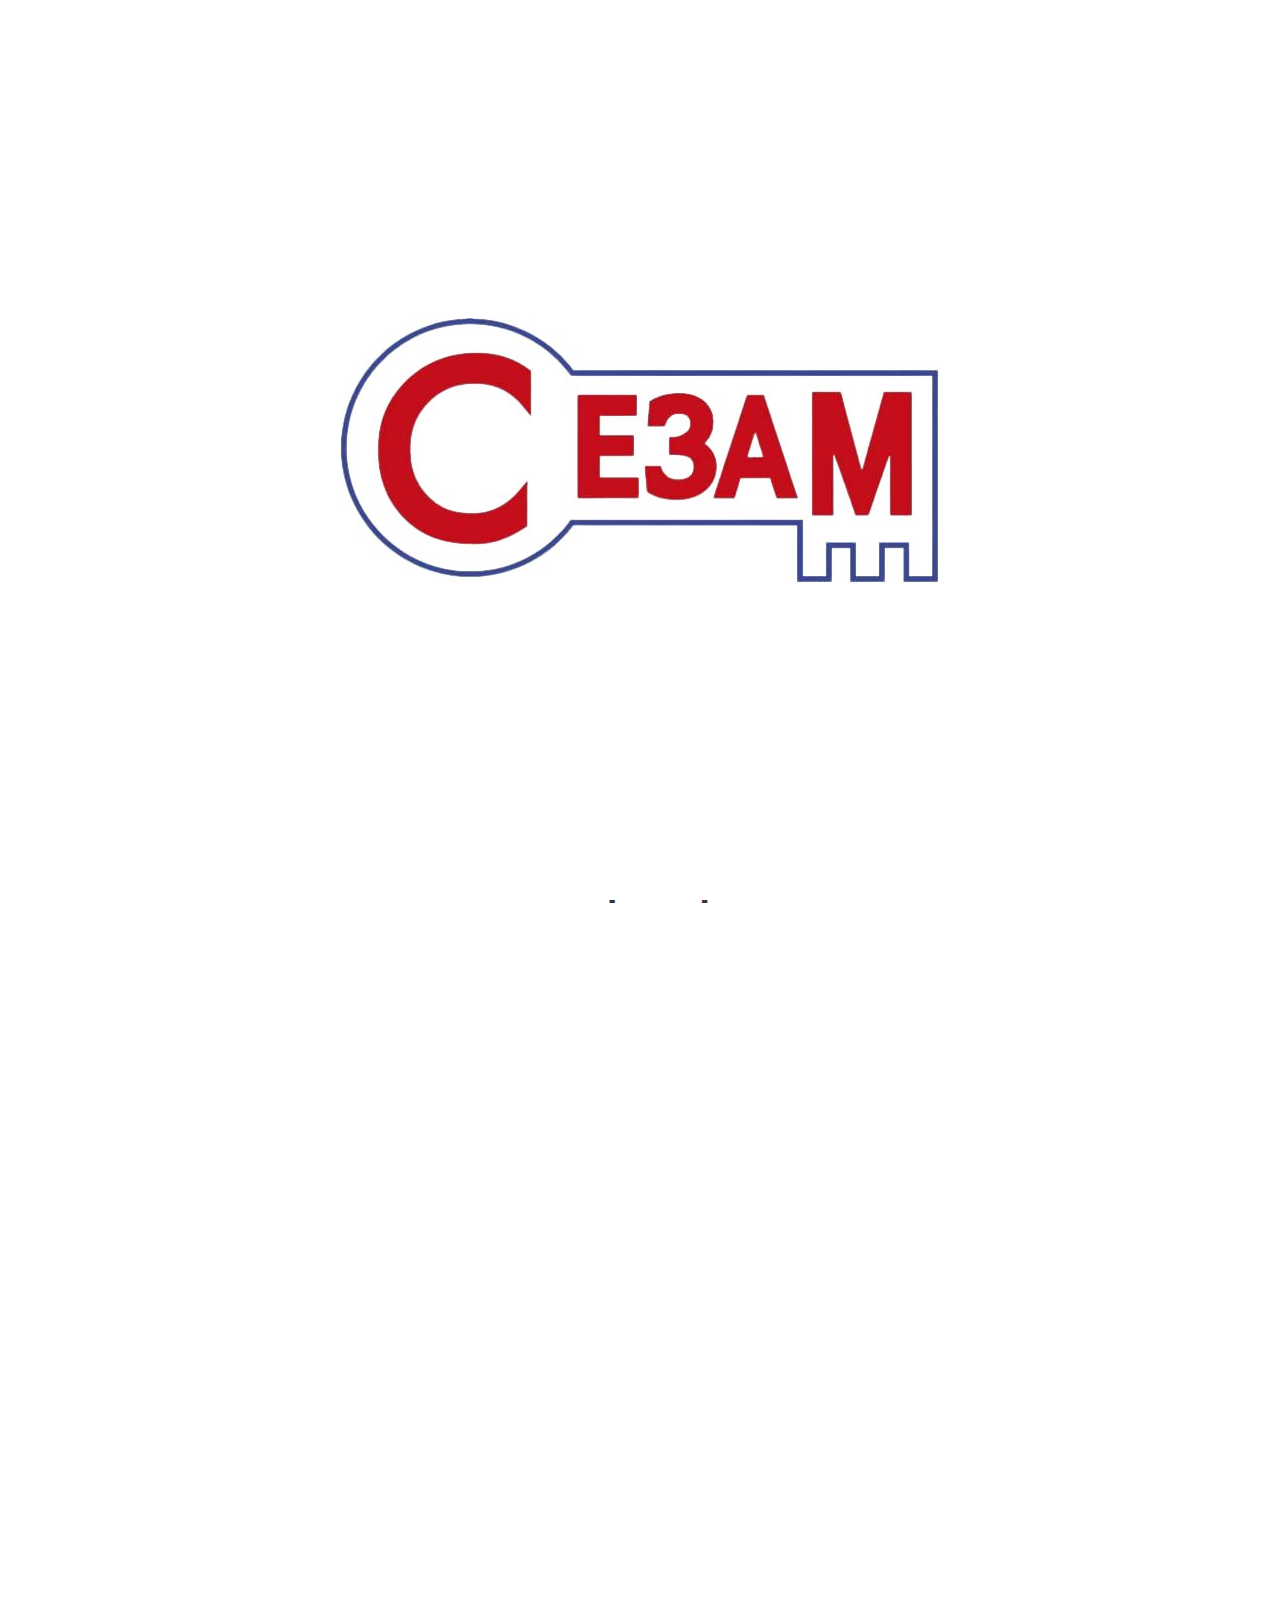
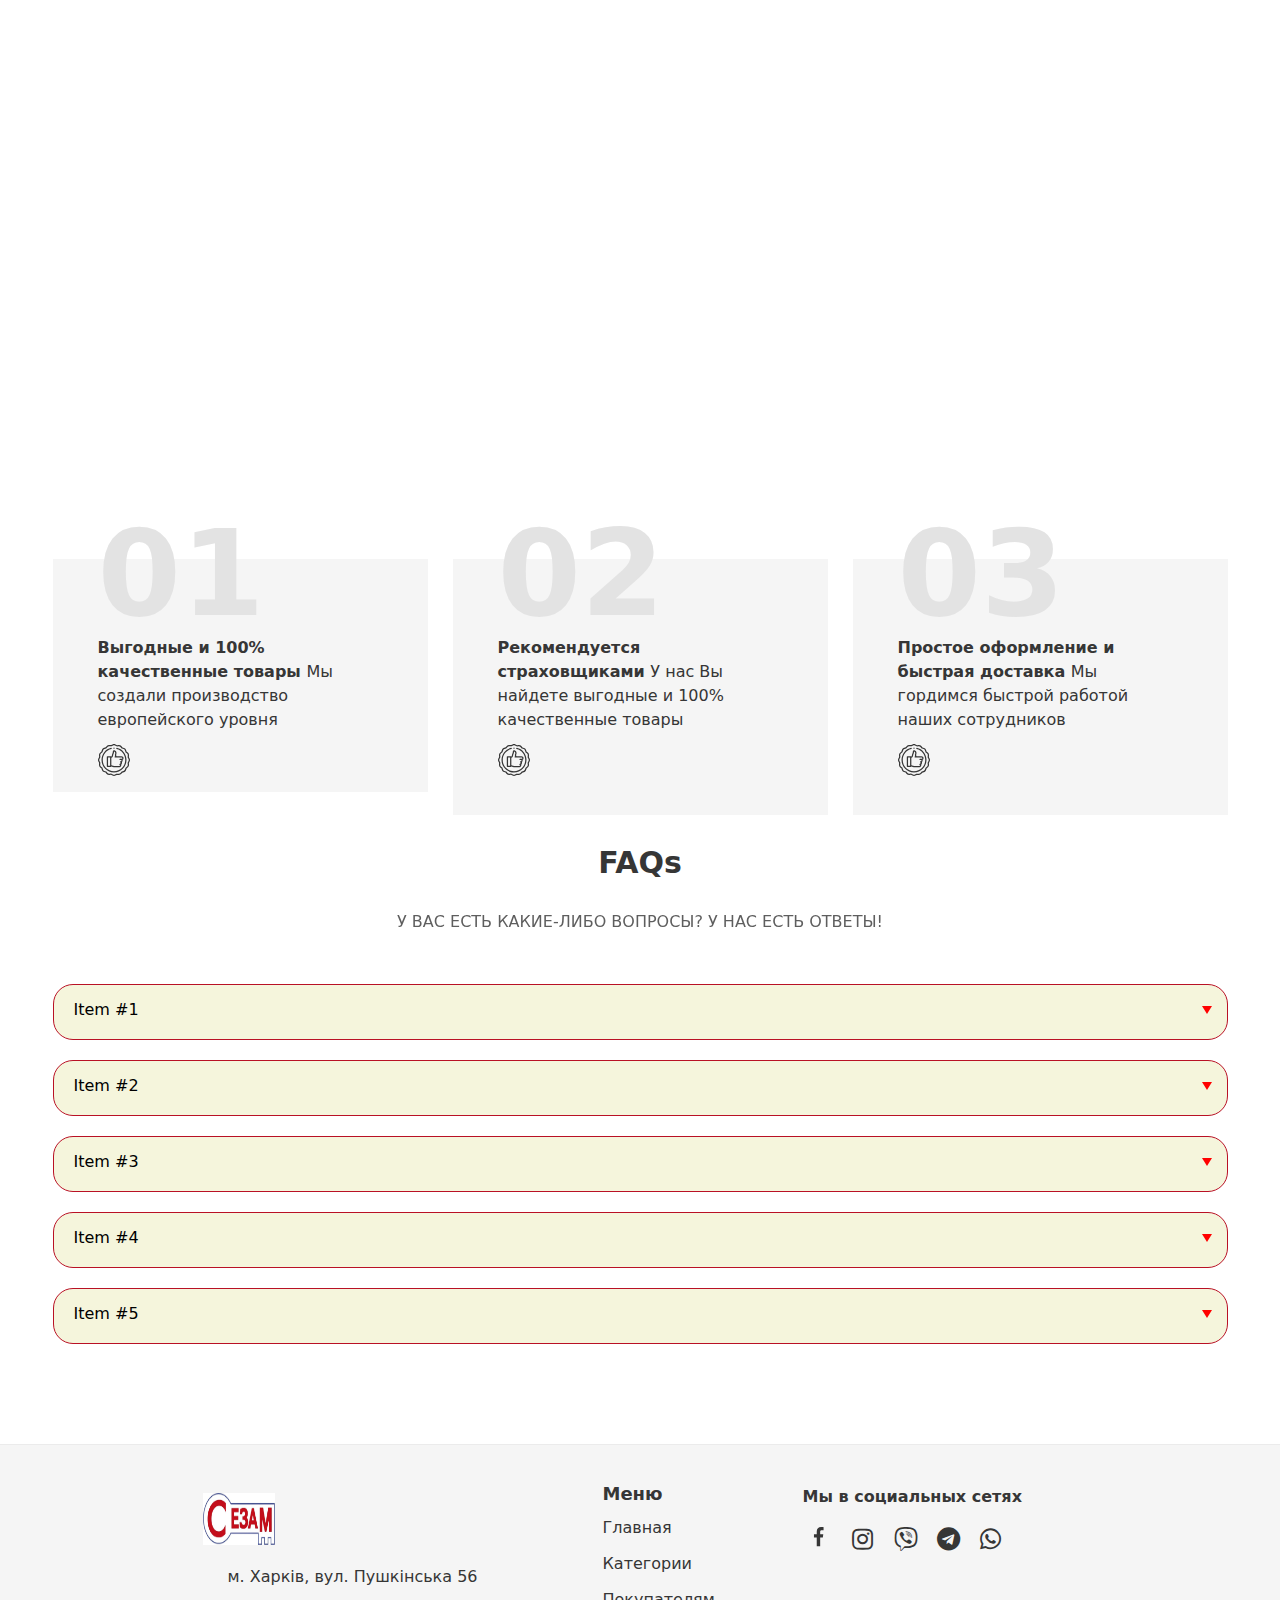
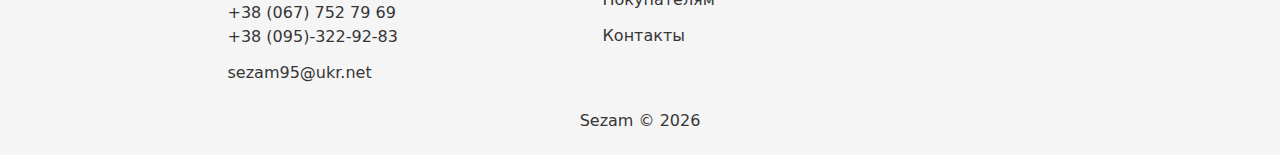
==== index.html @ 2ceb5744 "add fa-icons, fix hover" ====
<!DOCTYPE html>
<html lang="ru">

<head>
    <title>Главная › Інтернет-магазин</title>
    <meta charset="utf-8">
    <meta name="viewport"
          content="height=device-height, width=device-width, initial-scale=1.0, minimum-scale=1.0, maximum-scale=1.0">
    <meta name="description" content="">
    <meta name="robots" content="">
    <meta property="og:type" content="website">
    <meta property="og:url" content="rus/">
    <meta property="og:title" content="Главная">
    <meta property="og:description" content="">
    <meta property="og:image">
    <meta property="og:site_name">
    <meta name="twitter:card" content="summary">
    <meta name="twitter:title" content="Главная">
    <meta name="twitter:description" content="">
    <meta name="twitter:image">
    <link rel="canonical" href="rus/">
    <link rel="shortcut icon" href="Media/demox-000/developer-folder/favicon/favicon.png">
    <link rel="stylesheet" href="https://cdnjs.cloudflare.com/ajax/libs/font-awesome/5.15.3/css/all.min.css">
    <link rel="alternate" hreflang="uk" href="">
    <link rel="alternate" hreflang="x-default" href="">
    <link href="https://unpkg.com/aos@2.3.1/dist/aos.css" rel="stylesheet">
    <script src="https://unpkg.com/aos@2.3.1/dist/aos.js"></script>
    <script>
        let userInfo;
        const language = 2;
        const showCart = true;
    </script>
    <noscript>
        <style type="text/css">
            span.container-async.loader-async picture.async,
            img.async {
                display: none;
            }

            .loader-async {
                background-image: none !important;
            }
        </style>
    </noscript>
    <style>
        html,
        body {
            margin: 0;
            padding: 0
        }


        .sidebar-popup.hidden {
            display: none
        }

        .loader .loader-inner {
            display: none
        }

        .loader.show .loader-inner {
            display: block
        }

        .default-menu-mobile ul {
            display: none
        }

        *,
        *:before,
        *:after {
            box-sizing: border-box
        }

        .gridlock section.full-width > .row {
            width: 100%
        }

        .gridlock .editor-grid {
            top: 0;
            height: 100%;
            opacity: .25;
            position: fixed;
            margin-left: 50%;
            margin-right: 50%;
            width: 300px;
            transform: translateX(-50%)
        }

        .gridlock .editor-grid [class*="all-"]:not([class*="all-hide"]),
        .gridlock .editor-grid [class*="min-"]:not([class*="min-hide"]),
        .gridlock .editor-grid [class*="mobile-"]:not([class*="mobile-hide"]),
        .gridlock .editor-grid [class*="tablet-"]:not([class*="tablet-hide"]),
        .gridlock .editor-grid [class*="desktop-"]:not([class*="desktop-hide"]),
        .gridlock .editor-grid [class*="max-"]:not([class*="max-hide"]) {
            float: left;
            height: 100%;
            margin-left: 1.04166667%;
            margin-right: 1.04166667%;
            border-left: 1px solid rgba(0, 0, 0, .25);
            border-right: 1px solid rgba(0, 0, 0, .25)
        }

        .gridlock .row {
            width: 300px;
            margin-left: auto;
            margin-right: auto
        }

        .gridlock .row:after {
            height: 0;
            clear: both;

            display: block;
            line-height: 0;
            overflow: hidden;
            visibility: hidden
        }

        .gridlock .row .row {
            width: 102.08333333%;
            margin-left: -1.04166667%;
            margin-right: -1.04166667%
        }

        .gridlock .row .contained .row {
            width: 100%;
            margin-left: 0;
            margin-right: 0
        }

        .gridlock .row [class*="all-"]:not([class*="all-hide"]),
        .gridlock .row [class*="min-"]:not([class*="min-hide"]),
        .gridlock .row [class*="mobile-"]:not([class*="mobile-hide"]),
        .gridlock .row [class*="tablet-"]:not([class*="tablet-hide"]),
        .gridlock .row [class*="desktop-"]:not([class*="desktop-hide"]),
        .gridlock .row [class*="max-"]:not([class*="max-hide"]) {
            float: left;
            margin-left: 1.04166667%;
            margin-right: 1.04166667%
        }

        .gridlock .row [class*="all-"].padded:not([class*=all-hide]),
        .gridlock .row [class*="min-"].padded:not([class*=min-hide]),
        .gridlock .row [class*="mobile-"].padded:not([class*=mobile-hide]),
        .gridlock .row [class*="tablet-"].padded:not([class*=tablet-hide]),
        .gridlock .row [class*="desktop-"].padded:not([class*=desktop-hide]),
        .gridlock .row [class*="max-"].padded:not([class*=max-hide]) {
            box-sizing: content-box;
            margin-left: 0;
            margin-right: 0;
            padding-left: 1.04166667%;
            padding-right: 1.04166667%
        }

        .gridlock .row [class*="all-"].contained:not([class*=all-hide]),
        .gridlock .row [class*="min-"].contained:not([class*=min-hide]),
        .gridlock .row [class*="mobile-"].contained:not([class*=mobile-hide]),
        .gridlock .row [class*="tablet-"].contained:not([class*=tablet-hide]),
        .gridlock .row [class*="desktop-"].contained:not([class*=desktop-hide]),
        .gridlock .row [class*="max-"].contained:not([class*=max-hide]) {
            margin-left: 0;
            margin-right: 0
        }

        .gridlock .row [class*="all-"].right:not([class*=all-hide]),
        .gridlock .row [class*="min-"].right:not([class*=min-hide]),
        .gridlock .row [class*="mobile-"].right:not([class*=mobile-hide]),
        .gridlock .row [class*="tablet-"].right:not([class*=tablet-hide]),
        .gridlock .row [class*="desktop-"].right:not([class*=desktop-hide]),
        .gridlock .row [class*="max-"].right:not([class*=max-hide]) {
            float: right
        }

        @media screen and (min-width: 500px) {
            .gridlock .row {
                width: 480px
            }

            .gridlock .editor-grid {
                width: 480px
            }
        }

        @media screen and (min-width: 740px) {
            .gridlock .row {
                width: 720px
            }

            .gridlock .editor-grid {
                width: 720px
            }
        }

        @media screen and (min-width: 980px) {
            .gridlock .row {
                width: 960px
            }

            .gridlock .editor-grid {
                width: 960px
            }
        }

        @media screen and (min-width: 1220px) {
            .gridlock .row {
                width: 1200px
            }

            .gridlock .editor-grid {
                width: 1200px
            }
        }

        .gridlock-fluid .row {
            width: 98%
        }

        .gridlock-fluid .editor-grid {
            width: 98%
        }

        @media screen and (max-width: 739px) {
            .gridlock-mobile-fluid .row {
                width: 98%
            }

            .gridlock-mobile-fluid .editor-grid {
                width: 98%
            }
        }

        .gridlock .row [class*="all-"].centered:not([class*="all-hide"]) {
            float: none;
            clear: both;
            margin-left: auto;
            margin-right: auto
        }

        .gridlock .row .all-hide {
            display: none
        }

        @media screen and (max-width: 499px) {
            .gridlock .row .min-1 {
                width: 31.25%
            }

            .gridlock .row .min-2 {
                width: 64.58333333%
            }

            .gridlock .row .min-3 {
                width: 97.91666667%
            }

            .gridlock .row .min-push-1:not([class*="min-hide"]) {
                margin-left: 34.375%
            }

            .gridlock .row .min-push-2:not([class*="min-hide"]) {
                margin-left: 67.70833333%
            }

            .gridlock .row .min-push-3:not([class*="min-hide"]) {
                margin-left: 101.04166667%
            }

            .gridlock .row .contained.min-1 {
                width: 33.33333333%
            }

            .gridlock .row .contained.min-2 {
                width: 66.66666667%
            }

            .gridlock .row .contained.min-3 {
                width: 100%
            }

            .gridlock .row .contained.min-push-1:not([class*="min-hide"]) {
                margin-left: 33.33333333%
            }

            .gridlock .row .contained.min-push-2:not([class*="min-hide"]) {
                margin-left: 66.66666667%
            }

            .gridlock .row .contained.min-push-3:not([class*="min-hide"]) {
                margin-left: 100%
            }

            .gridlock .row [class*="min-"].centered:not([class*="min-hide"]) {
                float: none;
                clear: both;
                margin-left: auto;
                margin-right: auto
            }

            .gridlock .row .min-hide {
                display: none
            }

            .gridlock .editor-grid .min-1 {
                width: 31.25%
            }

            .gridlock .editor-grid .min-2 {
                width: 31.25%
            }

            .gridlock .editor-grid .min-3 {
                width: 31.25%
            }

            .gridlock .editor-grid [class*="tablet-"]:not([class*="tablet-hide"]),
            .gridlock .editor-grid [class*="desktop-"]:not([class*="desktop-hide"]) {
                display: none
            }
        }

        @media screen and (min-width: 500px) and (max-width: 739px) {
            .gridlock .row .mobile-1 {
                width: 31.25%
            }

            .gridlock .row .mobile-2 {
                width: 64.58333333%
            }

            .gridlock .row .mobile-3 {
                width: 97.91666667%
            }

            .gridlock .row .mobile-push-1:not([class*="mobile-hide"]) {
                margin-left: 34.375%
            }

            .gridlock .row .mobile-push-2:not([class*="mobile-hide"]) {
                margin-left: 67.70833333%
            }

            .gridlock .row .mobile-push-3:not([class*="mobile-hide"]) {
                margin-left: 101.04166667%
            }

            .gridlock .row .contained.mobile-1 {
                width: 33.33333333%
            }

            .gridlock .row .contained.mobile-2 {
                width: 66.66666667%
            }

            .gridlock .row .contained.mobile-3 {
                width: 100%
            }

            .gridlock .row .contained.mobile-push-1:not([class*="mobile-hide"]) {
                margin-left: 33.33333333%
            }

            .gridlock .row .contained.mobile-push-2:not([class*="mobile-hide"]) {
                margin-left: 66.66666667%
            }

            .gridlock .row .contained.mobile-push-3:not([class*="mobile-hide"]) {
                margin-left: 100%
            }

            .gridlock .row [class*="mobile-"].centered:not([class*="mobile-hide"]) {
                float: none;
                clear: both;
                margin-left: auto;
                margin-right: auto
            }

            .gridlock .row .mobile-hide {
                display: none
            }

            .gridlock .editor-grid .mobile-1 {
                width: 31.25%
            }

            .gridlock .editor-grid .mobile-2 {
                width: 31.25%
            }

            .gridlock .editor-grid .mobile-3 {
                width: 31.25%
            }

            .gridlock .editor-grid [class*="tablet-"]:not([class*="tablet-hide"]),
            .gridlock .editor-grid [class*="desktop-"]:not([class*="desktop-hide"]) {
                display: none
            }
        }

        @media screen and (min-width: 740px) and (max-width: 979px) {
            .gridlock .row .tablet-1 {
                width: 14.58333333%
            }

            .gridlock .row .tablet-2 {
                width: 31.25%
            }

            .gridlock .row .tablet-3 {
                width: 47.91666667%
            }

            .gridlock .row .tablet-4 {
                width: 64.58333333%
            }

            .gridlock .row .tablet-5 {
                width: 81.25%
            }

            .gridlock .row .tablet-6 {
                width: 97.91666667%
            }

            .gridlock .row .tablet-push-1:not([class*="tablet-hide"]) {
                margin-left: 17.70833333%
            }

            .gridlock .row .tablet-push-2:not([class*="tablet-hide"]) {
                margin-left: 34.375%
            }

            .gridlock .row .tablet-push-3:not([class*="tablet-hide"]) {
                margin-left: 51.04166667%
            }

            .gridlock .row .tablet-push-4:not([class*="tablet-hide"]) {
                margin-left: 67.70833333%
            }

            .gridlock .row .tablet-push-5:not([class*="tablet-hide"]) {
                margin-left: 84.375%
            }

            .gridlock .row .tablet-push-6:not([class*="tablet-hide"]) {
                margin-left: 101.04166667%
            }

            .gridlock .row .contained.tablet-1 {
                width: 16.66666667%
            }

            .gridlock .row .contained.tablet-2 {
                width: 33.33333333%
            }

            .gridlock .row .contained.tablet-3 {
                width: 50%
            }

            .gridlock .row .contained.tablet-4 {
                width: 66.66666667%
            }

            .gridlock .row .contained.tablet-5 {
                width: 83.33333333%
            }

            .gridlock .row .contained.tablet-6 {
                width: 100%
            }

            .gridlock .row .contained.tablet-push-1:not([class*="tablet-hide"]) {
                margin-left: 16.66666667%
            }

            .gridlock .row .contained.tablet-push-2:not([class*="tablet-hide"]) {
                margin-left: 33.33333333%
            }

            .gridlock .row .contained.tablet-push-3:not([class*="tablet-hide"]) {
                margin-left: 50%
            }

            .gridlock .row .contained.tablet-push-4:not([class*="tablet-hide"]) {
                margin-left: 66.66666667%
            }

            .gridlock .row .contained.tablet-push-5:not([class*="tablet-hide"]) {
                margin-left: 83.33333333%
            }

            .gridlock .row .contained.tablet-push-6:not([class*="tablet-hide"]) {
                margin-left: 100%
            }

            .gridlock .row [class*="tablet-"].centered:not([class*="tablet-hide"]) {
                float: none;
                clear: both;
                margin-left: auto;
                margin-right: auto
            }

            .gridlock .row .tablet-hide {
                display: none
            }

            .gridlock .editor-grid .tablet-1 {
                width: 14.58333333%
            }

            .gridlock .editor-grid .tablet-2 {
                width: 14.58333333%
            }

            .gridlock .editor-grid .tablet-3 {
                width: 14.58333333%
            }

            .gridlock .editor-grid .tablet-4 {
                width: 14.58333333%
            }

            .gridlock .editor-grid .tablet-5 {
                width: 14.58333333%
            }

            .gridlock .editor-grid .tablet-6 {
                width: 14.58333333%
            }

            .gridlock .editor-grid [class*="mobile-"]:not([class*="mobile-hide"]),
            .gridlock .editor-grid [class*="desktop-"]:not([class*="desktop-hide"]) {
                display: none
            }
        }

        @media screen and (min-width: 980px) and (max-width: 1219px) {
            .gridlock .row .desktop-1 {
                width: 6.25%
            }

            .gridlock .row .desktop-2 {
                width: 14.58333333%
            }

            .gridlock .row .desktop-3 {
                width: 22.91666667%
            }

            .gridlock .row .desktop-4 {
                width: 31.25%
            }

            .gridlock .row .desktop-5 {
                width: 39.58333333%
            }

            .gridlock .row .desktop-6 {
                width: 47.91666667%
            }

            .gridlock .row .desktop-7 {
                width: 56.25%
            }

            .gridlock .row .desktop-8 {
                width: 64.58333333%
            }

            .gridlock .row .desktop-9 {
                width: 72.91666667%
            }

            .gridlock .row .desktop-10 {
                width: 81.25%
            }

            .gridlock .row .desktop-11 {
                width: 89.58333333%
            }

            .gridlock .row .desktop-12 {
                width: 97.91666667%
            }

            .gridlock .row .desktop-push-1:not([class*="desktop-hide"]) {
                margin-left: 9.375%
            }

            .gridlock .row .desktop-push-2:not([class*="desktop-hide"]) {
                margin-left: 17.70833333%
            }

            .gridlock .row .desktop-push-3:not([class*="desktop-hide"]) {
                margin-left: 26.04166667%
            }

            .gridlock .row .desktop-push-4:not([class*="desktop-hide"]) {
                margin-left: 34.375%
            }

            .gridlock .row .desktop-push-5:not([class*="desktop-hide"]) {
                margin-left: 42.70833333%
            }

            .gridlock .row .desktop-push-6:not([class*="desktop-hide"]) {
                margin-left: 51.04166667%
            }

            .gridlock .row .desktop-push-7:not([class*="desktop-hide"]) {
                margin-left: 59.375%
            }

            .gridlock .row .desktop-push-8:not([class*="desktop-hide"]) {
                margin-left: 67.70833333%
            }

            .gridlock .row .desktop-push-9:not([class*="desktop-hide"]) {
                margin-left: 76.04166667%
            }

            .gridlock .row .desktop-push-10:not([class*="desktop-hide"]) {
                margin-left: 84.375%
            }

            .gridlock .row .desktop-push-11:not([class*="desktop-hide"]) {
                margin-left: 92.70833333%
            }

            .gridlock .row .desktop-push-12:not([class*="desktop-hide"]) {
                margin-left: 101.04166667%
            }

            .gridlock .row .contained.desktop-1 {
                width: 8.33333333%
            }

            .gridlock .row .contained.desktop-2 {
                width: 16.66666667%
            }

            .gridlock .row .contained.desktop-3 {
                width: 25%
            }

            .gridlock .row .contained.desktop-4 {
                width: 33.33333333%
            }

            .gridlock .row .contained.desktop-5 {
                width: 41.66666667%
            }

            .gridlock .row .contained.desktop-6 {
                width: 50%
            }

            .gridlock .row .contained.desktop-7 {
                width: 58.33333333%
            }

            .gridlock .row .contained.desktop-8 {
                width: 66.66666667%
            }

            .gridlock .row .contained.desktop-9 {
                width: 75%
            }

            .gridlock .row .contained.desktop-10 {
                width: 83.33333333%
            }

            .gridlock .row .contained.desktop-11 {
                width: 91.66666667%
            }

            .gridlock .row .contained.desktop-12 {
                width: 100%
            }

            .gridlock .row .contained.desktop-push-1:not([class*="desktop-hide"]) {
                margin-left: 8.33333333%
            }

            .gridlock .row .contained.desktop-push-2:not([class*="desktop-hide"]) {
                margin-left: 16.66666667%
            }

            .gridlock .row .contained.desktop-push-3:not([class*="desktop-hide"]) {
                margin-left: 25%
            }

            .gridlock .row .contained.desktop-push-4:not([class*="desktop-hide"]) {
                margin-left: 33.33333333%
            }

            .gridlock .row .contained.desktop-push-5:not([class*="desktop-hide"]) {
                margin-left: 41.66666667%
            }

            .gridlock .row .contained.desktop-push-6:not([class*="desktop-hide"]) {
                margin-left: 50%
            }

            .gridlock .row .contained.desktop-push-7:not([class*="desktop-hide"]) {
                margin-left: 58.33333333%
            }

            .gridlock .row .contained.desktop-push-8:not([class*="desktop-hide"]) {
                margin-left: 66.66666667%
            }

            .gridlock .row .contained.desktop-push-9:not([class*="desktop-hide"]) {
                margin-left: 75%
            }

            .gridlock .row .contained.desktop-push-10:not([class*="desktop-hide"]) {
                margin-left: 83.33333333%
            }

            .gridlock .row .contained.desktop-push-11:not([class*="desktop-hide"]) {
                margin-left: 91.66666667%
            }

            .gridlock .row .contained.desktop-push-12:not([class*="desktop-hide"]) {
                margin-left: 100%
            }

            .gridlock .row [class*="desktop-"].centered:not([class*="desktop-hide"]) {
                float: none;
                clear: both;
                margin-left: auto;
                margin-right: auto
            }

            .gridlock .row .desktop-hide {
                display: none
            }

            .gridlock .editor-grid .desktop-1 {
                width: 6.25%
            }

            .gridlock .editor-grid .desktop-2 {
                width: 6.25%
            }

            .gridlock .editor-grid .desktop-3 {
                width: 6.25%
            }

            .gridlock .editor-grid .desktop-4 {
                width: 6.25%
            }

            .gridlock .editor-grid .desktop-5 {
                width: 6.25%
            }

            .gridlock .editor-grid .desktop-6 {
                width: 6.25%
            }

            .gridlock .editor-grid .desktop-7 {
                width: 6.25%
            }

            .gridlock .editor-grid .desktop-8 {
                width: 6.25%
            }

            .gridlock .editor-grid .desktop-9 {
                width: 6.25%
            }

            .gridlock .editor-grid .desktop-10 {
                width: 6.25%
            }

            .gridlock .editor-grid .desktop-11 {
                width: 6.25%
            }

            .gridlock .editor-grid .desktop-12 {
                width: 6.25%
            }

            .gridlock .editor-grid [class*="mobile-"]:not([class*="mobile-hide"]),
            .gridlock .editor-grid [class*="tablet-"]:not([class*="tablet-hide"]) {
                display: none
            }
        }

        @media screen and (min-width: 1220px) {
            .gridlock .row .max-1 {
                width: 6.25%
            }

            .gridlock .row .max-2 {
                width: 14.58333333%
            }

            .gridlock .row .max-3 {
                width: 22.91666667%
            }

            .gridlock .row .max-4 {
                width: 31.25%
            }

            .gridlock .row .max-5 {
                width: 39.58333333%
            }

            .gridlock .row .max-6 {
                width: 47.91666667%
            }

            .gridlock .row .max-7 {
                width: 56.25%
            }

            .gridlock .row .max-8 {
                width: 64.58333333%
            }

            .gridlock .row .max-9 {
                width: 72.91666667%
            }

            .gridlock .row .max-10 {
                width: 81.25%
            }

            .gridlock .row .max-11 {
                width: 89.58333333%
            }

            .gridlock .row .max-12 {
                width: 97.91666667%
            }

            .gridlock .row .max-push-1:not([class*="max-hide"]) {
                margin-left: 9.375%
            }

            .gridlock .row .max-push-2:not([class*="max-hide"]) {
                margin-left: 17.70833333%
            }

            .gridlock .row .max-push-3:not([class*="max-hide"]) {
                margin-left: 26.04166667%
            }

            .gridlock .row .max-push-4:not([class*="max-hide"]) {
                margin-left: 34.375%
            }

            .gridlock .row .max-push-5:not([class*="max-hide"]) {
                margin-left: 42.70833333%
            }

            .gridlock .row .max-push-6:not([class*="max-hide"]) {
                margin-left: 51.04166667%
            }

            .gridlock .row .max-push-7:not([class*="max-hide"]) {
                margin-left: 59.375%
            }

            .gridlock .row .max-push-8:not([class*="max-hide"]) {
                margin-left: 67.70833333%
            }

            .gridlock .row .max-push-9:not([class*="max-hide"]) {
                margin-left: 76.04166667%
            }

            .gridlock .row .max-push-10:not([class*="max-hide"]) {
                margin-left: 84.375%
            }

            .gridlock .row .max-push-11:not([class*="max-hide"]) {
                margin-left: 92.70833333%
            }

            .gridlock .row .max-push-12:not([class*="max-hide"]) {
                margin-left: 101.04166667%
            }

            .gridlock .row .contained.max-1 {
                width: 8.33333333%
            }

            .gridlock .row .contained.max-2 {
                width: 16.66666667%
            }

            .gridlock .row .contained.max-3 {
                width: 25%
            }

            .gridlock .row .contained.max-4 {
                width: 33.33333333%
            }

            .gridlock .row .contained.max-5 {
                width: 41.66666667%
            }

            .gridlock .row .contained.max-6 {
                width: 50%
            }

            .gridlock .row .contained.max-7 {
                width: 58.33333333%
            }

            .gridlock .row .contained.max-8 {
                width: 66.66666667%
            }

            .gridlock .row .contained.max-9 {
                width: 75%
            }

            .gridlock .row .contained.max-10 {
                width: 83.33333333%
            }

            .gridlock .row .contained.max-11 {
                width: 91.66666667%
            }

            .gridlock .row .contained.max-12 {
                width: 100%
            }

            .gridlock .row .contained.max-push-1:not([class*="max-hide"]) {
                margin-left: 8.33333333%
            }

            .gridlock .row .contained.max-push-2:not([class*="max-hide"]) {
                margin-left: 16.66666667%
            }

            .gridlock .row .contained.max-push-3:not([class*="max-hide"]) {
                margin-left: 25%
            }

            .gridlock .row .contained.max-push-4:not([class*="max-hide"]) {
                margin-left: 33.33333333%
            }

            .gridlock .row .contained.max-push-5:not([class*="max-hide"]) {
                margin-left: 41.66666667%
            }

            .gridlock .row .contained.max-push-6:not([class*="max-hide"]) {
                margin-left: 50%
            }

            .gridlock .row .contained.max-push-7:not([class*="max-hide"]) {
                margin-left: 58.33333333%
            }

            .gridlock .row .contained.max-push-8:not([class*="max-hide"]) {
                margin-left: 66.66666667%
            }

            .gridlock .row .contained.max-push-9:not([class*="max-hide"]) {
                margin-left: 75%
            }

            .gridlock .row .contained.max-push-10:not([class*="max-hide"]) {
                margin-left: 83.33333333%
            }

            .gridlock .row .contained.max-push-11:not([class*="max-hide"]) {
                margin-left: 91.66666667%
            }

            .gridlock .row .contained.max-push-12:not([class*="max-hide"]) {
                margin-left: 100%
            }

            .gridlock .row [class*="max-"].centered:not([class*="max-hide"]) {
                float: none;
                clear: both;
                margin-left: auto;
                margin-right: auto
            }

            .gridlock .row .max-hide {
                display: none
            }

            .gridlock .editor-grid .max-1 {
                width: 6.25%
            }

            .gridlock .editor-grid .max-2 {
                width: 6.25%
            }

            .gridlock .editor-grid .max-3 {
                width: 6.25%
            }

            .gridlock .editor-grid .max-4 {
                width: 6.25%
            }

            .gridlock .editor-grid .max-5 {
                width: 6.25%
            }

            .gridlock .editor-grid .max-6 {
                width: 6.25%
            }

            .gridlock .editor-grid .max-7 {
                width: 6.25%
            }

            .gridlock .editor-grid .max-8 {
                width: 6.25%
            }

            .gridlock .editor-grid .max-9 {
                width: 6.25%
            }

            .gridlock .editor-grid .max-10 {
                width: 6.25%
            }

            .gridlock .editor-grid .max-11 {
                width: 6.25%
            }

            .gridlock .editor-grid .max-12 {
                width: 6.25%
            }

            .gridlock .editor-grid [class*="mobile-"]:not([class*="mobile-hide"]),
            .gridlock .editor-grid [class*="tablet-"]:not([class*="tablet-hide"]) {
                display: none
            }
        }
    </style>
    <link rel="stylesheet"
          href="assets/styles/style.css">
    <link href="assets/styles/default.css"
          id="critical" onerror="$._css($(this).attr(), { timeout: 1000 })" rel="stylesheet">
</head>

<body class="gridlock cells-12 language-rus current-menu-home" data-language-id="2" data-culture="ru-Ru"
      data-language-alias="rus" data-separator="," data-group="0" data-debug="false">
<div id="preloader">
    <img src="./assets/Images/pic/sezam-logo.jpg" alt="Logo" class="logo">
</div>

<div id="panel">
    <div class="layout-body"> <span id="widget-header">
                <section class="layout-section background-base" id="y5raq">
                    <div class="row layout-row">
                        <div class="layout-cell desktop-hide tablet-hide mobile-hide min-hide max-undefined desktop-undefined tablet-undefined mobile-undefined min-undefined max-2 desktop-3 tablet-2 mobile-1 min-3"
                             id="n30at">
                            <div class="layout-inner">
                                <div class="layout-cell-plugin layout-cell-plugin" id="hsqic">
                                    <div class="plugin-layout-inner">
                                        <p>
                                            <img alt="" data-src="Templates/Template_000011/Images/pic/wall-clock.svg"
                                                 src="assets/Images/pic/wall-clock.svg" width="32"
                                                 height="32">
                                            ПН-ПТ &ndash; 10:00 - 18:00
                                            <noscript>
                                                <img src="assets/Images/pic/wall-clock.svg" alt=""
                                                     title="">
                                            </noscript>
                                        </p>
                                    </div>
                                </div>

                            </div>
                        </div>

                        <div class="layout-cell tablet-hide mobile-hide min-hide max-undefined desktop-undefined tablet-undefined mobile-undefined min-undefined max-2 desktop-3 tablet-2 mobile-3 min-3 min-push-2"
                             id="xjuo2">
                            <div class="layout-inner">
                                <div class="layout-cell-plugin layout-cell-plugin" id="lubjh">
                                    <div class="plugin-layout-inner">
                                        <p><a style="position: static" href="mailto:sezam95@ukr.net"><img alt=""
                                                                                                          data-src="Templates/Template_000011/Images/pic/email.svg"
                                                                                                          src="assets/Images/pic/email.svg"
                                                                                                          width="32"
                                                                                                          height="32">sezam95@ukr.net<noscript><img
                                                src="assets/Images/pic/email.svg" alt=""
                                                title=""></noscript></a></p>
                                    </div>
                                </div>

                            </div>
                        </div>


                        <div class="layout-cell mobile-hide min-hide max-undefined desktop-undefined tablet-undefined mobile-undefined min-undefined max-2 desktop-3 tablet-2 mobile-3 min-3"
                             id="zht06">
                            <div class="layout-inner">
                                <div class="layout-cell-plugin layout-cell-plugin" id="zojod">
                                    <div class="plugin-layout-inner">
                                        <div class="plugin-default social-networks" style="text-align: center;">
                                            <div class="plugin-default-social-networks with-style"
                                                 style="margin-left: 3px; margin-right: 3px;">
                                                <div class="social-networks"> <a href="https://instagram.com/"
                                                                                 target="Blank" rel="nofollow"
                                                                                 aria-label="Instagram">
                                                        <span style="background: none; width: 26px; height: 26px; border-radius: 0; padding: 20%; display: block; min-height: 20px; min-width: 20px;">
                                                            <i class="fab fa-instagram"></i>
                                                            <noscript><img
                                                                    src="assets/Images/pic/instagram.svg"
                                                                    alt="Instagram" title="Instagram"></noscript></span>
                                                    </a> </div>
                                            </div>
                                            <div class="plugin-default-social-networks with-style"
                                                 style="margin-left: 3px; margin-right: 3px;">
                                                <div class="social-networks"> <a href="https://facebook.com/"
                                                                                 target="Blank" rel="nofollow"
                                                                                 aria-label="Facebook">
                                                        <span style="background-color: transparent; width: 26px; height: 26px; border-radius: 0; padding: 20%; display: block; min-height: 20px; min-width: 20px;">
                                                            <i class="fab fa-facebook"></i>
                                                            <noscript><img
                                                                    src="assets/Images/pic/facebook.svg"
                                                                    alt="Facebook" title="Facebook"></noscript></span>
                                                    </a> </div>
                                            </div>
                                            <div class="plugin-default-social-networks with-style"
                                                 style="margin-left: 3px; margin-right: 3px;">
                                                <div class="social-networks"> <a href="https://t.me/+380677527969"
                                                                                 target="Blank" rel="nofollow"
                                                                                 aria-label="Telegram">
                                                        <span style="background-color: transparent; width: 26px; height: 26px; border-radius: 0; padding: 20%; display: block; min-height: 20px; min-width: 20px;">
                                                            <i class="fab fa-telegram"></i>
                                                            <noscript><img
                                                                    src="assets/Images/pic/telegram.svg"
                                                                    alt="YouTube" title="YouTube"></noscript></span>
                                                    </a> </div>
                                            </div>
                                            <div class="plugin-default-social-networks with-style"
                                                 style="margin-left: 3px; margin-right: 3px;">
                                                <div class="social-networks"> <a
                                                        href="https://api.whatsapp.com/send?phone=380677527969"
                                                        target="Blank" rel="nofollow"
                                                        aria-label="WhatsApp">
                                                        <span style="background-color: transparent; width: 26px; height: 26px; border-radius: 0; padding: 20%; display: block; min-height: 20px; min-width: 20px;">
                                                            <i class="fab fa-whatsapp"></i>
                                                            <noscript><img
                                                                    src="assets/Images/pic/whatsapp.svg"
                                                                    alt="WhatsApp" title="WhatsApp"></noscript></span>
                                                    </a> </div>
                                            </div>
                                            <div class="plugin-default-social-networks with-style"
                                                 style="margin-left: 3px; margin-right: 3px;">
                                                <div class="social-networks">
                                                    <a href="viber://chat?number=+380677527969"
                                                       target="Blank" rel="nofollow"
                                                       aria-label="Viber">
                                                        <span style="background-color: transparent; width: 26px; height: 26px; border-radius: 0; padding: 20%; display: block; min-height: 20px; min-width: 20px;">
                                                            <i class="fab fa-viber"></i>
                                                            <noscript><img
                                                                    src="assets/Images/pic/viber.svg"
                                                                    alt="viber" title="Viber"></noscript></span>
                                                    </a> </div>
                                            </div>

                                        </div>
                                    </div>
                                </div>
                            </div>
                        </div>

                        <div class="layout-cell max-undefined desktop-undefined tablet-undefined mobile-undefined min-undefined max-2 desktop-2 tablet-2 mobile-2 min-2"
                             id="bq188">
                            <div class="layout-inner">
                                <div class="layout-cell-plugin layout-cell-plugin" id="pxagg">
                                    <div class="plugin-layout-inner">
                                        <div id="authentication-pxagg" class="plugin-authentication">
                                            <div class="sign-up-block authentication-block line "
                                                 style="justify-content: flex-end; display: flex; align-items: center;"> <a
                                                    href="#"
                                                    style="color: #fff; font-size: 12px; display: flex; width: fit-content; align-items: center;">
                                                    <img alt="Избранное"
                                                         style="width: 18px; height: 18px; margin-right: 6px;"
                                                         data-src="Templates/Template_000011/Images/pic/user.svg"
                                                         src="assets/Images/pic/w-bar-call.svg"
                                                         width="32"
                                                         height="32">
                                                    <div style="display: flex; flex-direction: column">
                                                        <a href="tel:380677527969">+38(067)-752-79-69</a>
                                                        <a href="tel:380953229283">+38(095)-322-92-83</a>
                                                    </div>
                                                    <noscript><img src="assets/Images/pic/user.svg"
                                                                   alt="Избранное"
                                                                   title="Избранное"></noscript></a> </div>

                                            <div class="hello-block authentication-block authentication-block line"
                                                 style="justify-content: flex-end; display: flex; align-items: center; display: none;">

                                                    style="color: #fff; font-size: 13px; display: flex; width: fit-content; align-items: center;">
                                                <a href="index.html">
                                                    <img alt="Избранное"
                                                         style="width: 18px; height: 18px; margin-right: 6px;"
                                                         data-src="Templates/Template_000011/Images/pic/sezam-logo.jpg"
                                                         src="assets/Images/pic/sezam-logo.jpg"
                                                         width="32" height="32" class="async loader-async">
                                                </a>

                                                    Здравствуйте, <span>***</span>
                                                    <noscript><img src="assets/Images/pic/user.svg"
                                                                   alt="Избранное"
                                                                   title="Избранное"></noscript> </div>
                                        </div>
                                    </div>
                                </div>
                            </div>
                        </div>
                    </div>
                </section>
                <section class="layout-section StickyHeader" id="rzn1h">
                    <div class="row layout-row " id="fwidth">
                        <div class="layout-cell max-undefined desktop-undefined tablet-undefined mobile-undefined min-undefined max-2 desktop-2 tablet-4 mobile-1 min-1"
                             id="rpoub">
                            <div class="layout-inner">
                                <div class="layout-cell-plugin layout-cell-plugin" id="q1aqp">
                                    <div class="plugin-layout-inner">
                                        <div class="logo-plugin logo-default" id="logo-q1aqp">
                                            <div class="logo-container" style="margin: auto auto auto 0;"> <span
                                                    class="logo-image-main">
                                                <a href="index.html">
                                                    <img
                                                            alt="#" title="Інтернет-магазин"
                                                            data-src="Templates/Template_000011/Images/pic/sezam-logo.jpg"
                                                            src="assets/Images/pic/sezam-logo.jpg"
                                                            width="122" height="42" class="async">
                                                    </a>
                                                    <noscript><img
                                                            src="assets/Images/pic/logo-re.png"
                                                            alt="Інтернет-магазин" title="Інтернет-магазин"></noscript></span> </div>
                                        </div>
                                        <script>
                                            function SetWidth_q1aqp(width) {
                                                if (width) $("#logo-q1aqp .logo-container").css("width", width);
                                                else $("#logo-q1aqp .logo-container").css("width", "100%");
                                            }

                                            function GetSettings_q1aqp() {
                                                if (window.innerWidth >= 1220) SetWidth_q1aqp("130px")
                                                else if (window.innerWidth >= 980 && window.innerWidth < 1220) SetWidth_q1aqp("130px")
                                                else if (window.innerWidth >= 740 && window.innerWidth < 979) SetWidth_q1aqp("130px")
                                                else if (window.innerWidth >= 500 && window.innerWidth < 739) SetWidth_q1aqp("120px")
                                                else SetWidth_q1aqp("90px")
                                            }

                                            $(document).ready(function () {
                                                GetSettings_q1aqp();
                                            });

                                            $(window).resize(() => {
                                                GetSettings_q1aqp();
                                            });
                                        </script>
                                    </div>
                                </div>
                            </div>
                        </div>
                        <div class="hamburger">
    <span></span>
    <span></span>
    <span></span>
  </div>
  <div class="menu">
            <ul>
              <li><a href="#"><img src="assets/Images/pic/metal-door.svg" alt="Металеві двері">Металеві двері</a></li>
              <li><a href="#"><img src="assets/Images/pic/metal-gate.svg"
                                   alt="Металеві ворота">Металеві ворота з автоматикою і без</a></li>
              <li><a href="#"><img src="assets/Images/pic/window-gate.svg" alt="Грати на вікна">Грати на вікна</a></li>
              <li><a href="#"><img src="assets/Images/pic/metal-shu.svg"
                                   alt="Захисні металеві жалюзі">Захисні металеві жалюзі</a></li>
                <li><a href="#"><img src="assets/Images/menuIcon/canopy.svg" alt="Козирки">Козирки (металеві ферми для даху)</a></li>
                <li><a href="#"><img src="assets/Images/menuIcon/metal-fence.svg"
                                     alt="Металеві огорожі">Металеві огорожі</a></li>
                <li><a href="#"><img src="assets/Images/menuIcon/forded-product.svg"
                                     alt="Ковані вироби">Ковані вироби</a></li>
                <li><a href="#"><img src="assets/Images/menuIcon/mdf-facades.svg"
                                     alt="МДФ фасади для вхідних дверей">МДФ фасади для вхідних дверей</a></li>
                <li><a href="#"><img src="assets/Images/menuIcon/interior-doors.svg"
                                     alt="Міжкімнатні двері">Міжкімнатні двері</a></li>
                <li><a href="#"><img src="assets/Images/menuIcon/interior-doors.svg"
                                     alt="Металопластикові вікна">Металопластикові вікна</a></li>
        </ul>

  </div>
                        <div class="layout-cell tablet-hide mobile-hide min-hide max-undefined desktop-undefined tablet-undefined mobile-undefined min-undefined max-8 desktop-8 tablet-2 mobile-1 min-3"
                             id="cw8yf">
                            <div class="layout-inner">
                                <div class="layout-cell-plugin layout-cell-plugin" id="yh2gh">
                                    <div class="plugin-layout-inner">
                                        <div class="plugin-menu">
                                            <nav class="menu-horizontal widgets-menu tablet-hide mobile-hide min-hide">
                                                <ul style="text-align: center;">
                                                    <li class="menu-item-home"
                                                        class="current has-no-submenu has-no-widget">
                                                            <a href="index.html"
                                                               target="_self"
                                                               data-img-src="Templates/Template_000011/Images/default-image.jpg"
                                                               style="color: #363636; font-size: 14px; text-transform: uppercase; padding-top: 13px; padding-bottom: 13px; padding-right: 13px; padding-left: 13px;">
                                                                Главная
                                                            </a>
                                                    </li>
                                                    <li class="common has-submenu has-no-widget"> <a
                                                            href="#" target="_self"
                                                            data-img-src="Templates/Template_000011/Images/default-image.jpg"
                                                            style="color: #363636; font-size: 14px; text-transform: uppercase; padding-top: 13px; padding-bottom: 13px; padding-right: 13px; padding-left: 13px;">
                                                            Покупателям
                                                        </a>
                                                        <ul class="submenu">
                                                            <li class="menu-item-pro-nas"
                                                                class="common has-no-submenu has-no-widget submenu"> <a
                                                                    href="assets/pages/metalevi-dveri.html"
                                                                    target="_self"
                                                                    data-img-src="Templates/Template_000011/Images/default-image.jpg"
                                                                    style="color: #363636; font-size: 14px; text-transform: uppercase; padding-top: 13px; padding-bottom: 13px; padding-right: 13px; padding-left: 13px;">
                                                                    Металеві двері
                                                                </a> </li>
                                                            <li id="menu-item-dostavka-i-oplata"
                                                                id="menu-item-dostavka-i-oplata"
                                                                class="common has-no-submenu has-no-widget submenu"> <a
                                                                    href="assets/pages/vorota.html"
                                                                    target="_self"
                                                                    data-img-src="Templates/Template_000011/Images/default-image.jpg"
                                                                    style="color: #363636; font-size: 14px; text-transform: uppercase; padding-top: 13px; padding-bottom: 13px; padding-right: 13px; padding-left: 13px;">
                                                                    Металеві ворота з автоматикою і без
                                                                </a> </li>
                                                            <li class="menu-item-pro-nas"
                                                                class="common has-no-submenu has-no-widget submenu"> <a
                                                                    href="assets/pages/gratu-okna.html"
                                                                    target="_self"
                                                                    data-img-src="Templates/Template_000011/Images/default-image.jpg"
                                                                    style="color: #363636; font-size: 14px; text-transform: uppercase; padding-top: 13px; padding-bottom: 13px; padding-right: 13px; padding-left: 13px;">
                                                                Грати на вікна
                                                                </a> </li>
                                                            <li class="menu-item-pro-nas"
                                                                class="common has-no-submenu has-no-widget submenu"> <a
                                                                    href="assets/pages/blins.html"
                                                                    target="_self"
                                                                    data-img-src="Templates/Template_000011/Images/default-image.jpg"
                                                                    style="color: #363636; font-size: 14px; text-transform: uppercase; padding-top: 13px; padding-bottom: 13px; padding-right: 13px; padding-left: 13px;">
                                                                    Захисні металеві жалюзі
                                                                </a> </li>
                                                            <li class="menu-item-pro-nas"
                                                                class="common has-no-submenu has-no-widget submenu"> <a
                                                                    href="assets/pages/ferma.html"
                                                                    target="_self"
                                                                    data-img-src="Templates/Template_000011/Images/default-image.jpg"
                                                                    style="color: #363636; font-size: 14px; text-transform: uppercase; padding-top: 13px; padding-bottom: 13px; padding-right: 13px; padding-left: 13px;">
                                                                    Металеві ферми для даху
                                                                </a> </li>

                                                            <li class="menu-item-pro-nas"
                                                                class="common has-no-submenu has-no-widget submenu"> <a
                                                                    href="assets/pages/ogorozhi.html"
                                                                    target="_self"
                                                                    data-img-src="Templates/Template_000011/Images/default-image.jpg"
                                                                    style="color: #363636; font-size: 14px; text-transform: uppercase; padding-top: 13px; padding-bottom: 13px; padding-right: 13px; padding-left: 13px;">
                                                                    Металеві огорожі
                                                                </a> </li>
                                                            <li class="menu-item-pro-nas"
                                                                class="common has-no-submenu has-no-widget submenu"> <a
                                                                    href="assets/pages/kovani.html"
                                                                    target="_self"
                                                                    data-img-src="Templates/Template_000011/Images/default-image.jpg"
                                                                    style="color: #363636; font-size: 14px; text-transform: uppercase; padding-top: 13px; padding-bottom: 13px; padding-right: 13px; padding-left: 13px;">
                                                                    Ковані вироби
                                                                </a> </li>
                                                            <li class="menu-item-pro-nas"
                                                                class="common has-no-submenu has-no-widget submenu"> <a
                                                                    href="assets/pages/mdf.html"
                                                                    target="_self"
                                                                    data-img-src="Templates/Template_000011/Images/default-image.jpg"
                                                                    style="color: #363636; font-size: 14px; text-transform: uppercase; padding-top: 13px; padding-bottom: 13px; padding-right: 13px; padding-left: 13px;">
                                                                    МДФ фасади для дверей
                                                                </a> </li>
                                                            <li class="menu-item-pro-nas"
                                                                class="common has-no-submenu has-no-widget submenu">
                                                                <a
                                                                        href="assets/pages/dveri-mizhkomnatni.html"
                                                                        target="_self"
                                                                        data-img-src="Templates/Template_000011/Images/default-image.jpg"
                                                                        style="color: #363636; font-size: 14px; text-transform: uppercase; padding-top: 13px; padding-bottom: 13px; padding-right: 13px; padding-left: 13px;">
                                                                    Міжкімнатні двері
                                                                </a>
                                                            </li>
                                                            <li id="menu-item-pro-nas"
                                                                class="common has-no-submenu has-no-widget submenu"> <a
                                                                    href="assets/pages/metal-okna.html" target="_self"
                                                                    data-img-src="Templates/Template_000011/Images/default-image.jpg"
                                                                    style="color: #363636; font-size: 14px; text-transform: uppercase; padding-top: 13px; padding-bottom: 13px; padding-right: 13px; padding-left: 13px;">
                                                                    Металопластикові вікна
                                                                </a>
                                                            </li>

                                                        </ul>
                                                    </li>

                                                    <li class="common has-no-widget">
                                                        <a href="../sezam-developer/assets/pages/company.html"
                                                           target="_self"
                                                           data-img-src="Templates/Template_000011/Images/default-image.jpg"
                                                           style="color: #363636; font-size: 14px; text-transform: uppercase; padding-top: 13px; padding-bottom: 13px; padding-right: 13px; padding-left: 13px;">
                                                            Про компанію
                                                        </a>
                                                    </li>
                                                    <li class="common has-no-submenu has-no-widget">
                                                        <a
                                                                href="../sezam-developer/assets/pages/contacts.html"
                                                                target="_self"
                                                                data-img-src="Templates/Template_000011/Images/default-image.jpg"
                                                                style="color: #363636; font-size: 14px; text-transform: uppercase; padding-top: 13px; padding-bottom: 13px; padding-right: 13px; padding-left: 13px;">
                                                            Контакты
                                                        </a>
                                                    </li>
                                                </ul>
                                            </nav>
                                        </div>
                                    </div>
                                </div>
                            </div>
                        </div>
                    </div>
                </section>
            </span>
        <article id="home-item" class="layout-container">
            <section class="layout-section full-width slider" id="yhzyk">
                <div class="row layout-row">
                    <div class="layout-cell contained max-undefined desktop-undefined tablet-undefined mobile-undefined min-undefined max-12 desktop-12 tablet-6 mobile-3 min-3"
                         id="bczoj">
                        <div class="layout-inner">
                            <div class="layout-cell-plugin layout-cell-plugin" id="kd79x">
                                <div class="plugin-layout-inner">
                                    <div id="light-slider-kd79x" class="light-slider light-slider-plugin">
                                        <div class="light-slider-wrapper">
                                            <div class="light-slide-wrapper">
                                                <div class="inner compensate-for-scrollbar">
                                                    <article style="padding: 50px 0; background: #282c34;"> <span
                                                            class="container-async"
                                                            style="padding-top: 62.100%; position: relative; ">
<!--                                                                <picture class="async" data-original-src="Templates/Template_000011/Images/cropped-Pink-Depford-Store-Front-1920px.jpg" data-alt="Интернет-магазин авто-товаров" data-title="Интернет-магазин авто-товаров">-->
                                                        <!--                                                                    <source media="(max-width: 500px)" data-srcset="Templates/Template_000011/Images/cropped-Pink-Depford-Store-Front-1920px.jpg" type="image/webp" data-alt="Интернет-магазин авто-товаров" data-title="Интернет-магазин авто-товаров">-->
                                                        <!--                                                                    <source media="(max-width: 980px)" data-srcset="Templates/Template_000011/Images/cropped-Pink-Depford-Store-Front-1920px.jpg" type="image/webp" data-alt="Интернет-магазин авто-товаров" data-title="Интернет-магазин авто-товаров">-->
                                                        <!--                                                                    <source media="(max-width: 1220px)" data-srcset="Templates/Template_000011/Images/cropped-Pink-Depford-Store-Front-1920px.jpg" type="image/webp" data-alt="Интернет-магазин авто-товаров" data-title="Интернет-магазин авто-товаров">-->
                                                        <!--                                                                    <source media="(min-width: 1221px)" data-srcset="Templates/Template_000011/Images/cropped-Pink-Depford-Store-Front-1920px.jpg" type="image/webp" data-alt="Интернет-магазин авто-товаров" data-title="Интернет-магазин авто-товаров">-->
                                                        <!--                                                                    <img class="" src="Templates/Template_000011/Images/cropped-Pink-Depford-Store-Front-1920px.jpg" data-src="Templates/Template_000011/Images/cropped-Pink-Depford-Store-Front-1920px.jpg" alt="Интернет-магазин авто-товаров" title="Интернет-магазин авто-товаров">-->
                                                        <!--                                                                </picture>-->
                                                        <!--                                                        <img src="https://images.wallpaperscraft.ru/image/single/uzory_stena_temnyj_29888_1920x1080.jpg"-->
                                                        <!--                                                             alt=""-->
                                                        <!--                                                             style="position: absolute; right: 0; top: 0; bottom: 0; width: 800px; height: calc(100% + 50px)">-->
                                                                <noscript>
                                                                    <picture class="sync"><img class="sync"
                                                                                               src="Media/demox-000-10/_assets/slider/red-sport-car-front-side-view-black-wheel-with-metallic-silver-color11.jpg"
                                                                                               alt="Интернет-магазин авто-товаров"
                                                                                               title="Интернет-магазин авто-товаров"></picture>
                                                                </noscript>
                                                            </span>
                                                        <span class="slider-label">
                                                                <span class="slider-name animated-text">
                                                                    Виробнича фірма "Сезам" пропонує різноманітні металеві вироби, такі як вхідні двері, у т.ч з захистом від промерзання та на прихованих навісах, ворота з автоматикою або без, грати на вікна, захисні металеві жалюзі, ковані вироби, огорожі, металеві ферми для дахів та інші металеві конструкції. Наш асортимент також включає МДФ фасади для вхідних дверей, міжкімнатні двері та металопластикові вікна.
                                                                </span> <span class="slider-description">
                                                                    <p style="text-transform: uppercase; font-style: italic"
                                                                       class="hidden-500">Наші якість і безпека - Ваші комфорт і душевний спокій!</p>

                                                                </span> </span>
                                                    </article>
                                                    <article style="padding: 0 0px;"> <span
                                                            class="container-async loader-async"
                                                            style="padding-top: 66.6500%">
                                                                <picture class="async"
                                                                         data-original-src="Media/demox-000-10/slider/closeup-shiny-headlight-black-luxury-car-isolated-white-background11.jpg"
                                                                         data-alt="Автомобильные товары европейского качества"
                                                                         data-title="Автомобильные товары европейского качества">
                                                                    <source media="(max-width: 500px)"
                                                                            data-srcset="WebCache/Media/demox-000-10/_assets/slider/closeup-shiny-headlight-black-luxury-car-isolated-white-background11-ratio-width-500-jpg.webp"
                                                                            type="image/webp"
                                                                            data-alt="Автомобильные товары европейского качества"
                                                                            data-title="Автомобильные товары европейского качества">
                                                                    <source media="(max-width: 980px)"
                                                                            data-srcset="WebCache/Media/demox-000-10/_assets/slider/closeup-shiny-headlight-black-luxury-car-isolated-white-background11-ratio-width-1200-jpg.webp"
                                                                            type="image/webp"
                                                                            data-alt="Автомобильные товары европейского качества"
                                                                            data-title="Автомобильные товары европейского качества">
                                                                    <source media="(max-width: 1220px)"
                                                                            data-srcset="WebCache/Media/demox-000-10/_assets/slider/closeup-shiny-headlight-black-luxury-car-isolated-white-background11-ratio-width-1225-jpg.webp"
                                                                            type="image/webp"
                                                                            data-alt="Автомобильные товары европейского качества"
                                                                            data-title="Автомобильные товары европейского качества">
                                                                    <source media="(min-width: 1221px)"
                                                                            data-srcset="WebCache/Media/demox-000-10/_assets/slider/closeup-shiny-headlight-black-luxury-car-isolated-white-background11-ratio-width-0-jpg.webp"
                                                                            type="image/webp"
                                                                            data-alt="Автомобильные товары европейского качества"
                                                                            data-title="Автомобильные товары европейского качества">
                                                                    <img class="async"
                                                                         src="Template/Template_000011/Images/cropped-Pink-Depford-Store-Front-1920px.jpg"
                                                                         data-src="Template/Template_000011/Images/cropped-Pink-Depford-Store-Front-1920px.jpg"
                                                                         alt="Автомобильные товары европейского качества"
                                                                         title="Автомобильные товары европейского качества">
                                                                </picture>
                                                                <noscript>
                                                                    <picture class="sync"><img class="sync"
                                                                                               src="Template/Template_000011/Images/cropped-Pink-Depford-Store-Front-1920px.jpg"
                                                                                               alt="Автомобильные товары европейского качества"
                                                                                               title="Автомобильные товары европейского качества"></picture>
                                                                </noscript>
                                                            </span>
                                                        <script type="application/ld+json">
                                                            {
                                                                "@context": "https://schema.org/",
                                                                "@type": "ImageObject",
                                                                "contentUrl": "Template/Template_000011/Images/cropped-Pink-Depford-Store-Front-1920px.jpg",
                                                                "datePublished": "2021-08-16",
                                                                "name": "Автомобильные товары европейского качества",
                                                                "width": 2000,
                                                                "height": 1333
                                                            }
                                                        </script>
                                                        <span class="slider-label">
                                                                <span class="slider-name">
                                                                    Автомобильные товары европейского качества
                                                                </span> <span class="slider-description">
                                                                    <p>Магазин гарантирует своевременную доставку аксессуаров для авто по всей Украине!</p>
                                                                    <p class="button"><a href="rus/shop/">Каталог</a><a
                                                                            href="contacts.html">Контакты</a></p>
                                                                </span> </span>
                                                    </article>
                                                </div>
                                            </div>
                                        </div>
                                        <!--                                        <div class="light-slider-dot-control alignment-center position-over shape-circle"> <span class='kd79x-dot-1 active'></span> <span class='kd79x-dot-2 '></span> </div>-->
                                    </div>
                                    <style>
                                        @media only screen and (max-width: 499px) {

                                            #light-slider-kd79x article {
                                                width: 25%;
                                            }


                                            #light-slider-kd79x .inner {
                                                width: 400%;
                                                line-height: 0;
                                                margin-left: 0;
                                            }


                                        }

                                        @media only screen and (max-width: 739px) and (min-width: 500px) {

                                            #light-slider-kd79x article {
                                                width: 25%;
                                            }


                                            #light-slider-kd79x .inner {
                                                width: 400%;
                                                line-height: 0;
                                                margin-left: 0;
                                            }


                                        }

                                        @media only screen and (max-width: 979px) and (min-width: 740px) {

                                            #light-slider-kd79x article {
                                                width: 25%;
                                            }


                                            #light-slider-kd79x .inner {
                                                width: 400%;
                                                line-height: 0;
                                                margin-left: 0;
                                            }


                                        }

                                        @media only screen and (max-width: 1219px) and (min-width: 980px) {

                                            #light-slider-kd79x article {
                                                width: 25%;
                                            }


                                            #light-slider-kd79x .inner {
                                                width: 400%;
                                                line-height: 0;
                                                margin-left: 0;
                                            }


                                        }

                                        @media only screen and (min-width: 1220px) {


                                            #light-slider-kd79x article {
                                                width: 25%;
                                            }


                                            #light-slider-kd79x .inner {
                                                width: 400%;
                                                line-height: 0;
                                                margin-left: 0;
                                            }


                                        }


                                        #light-slider-kd79x .light-slider-dot-control span {
                                            border-color: #DA2D2E;
                                        }

                                        #light-slider-kd79x .light-slider-dot-control span:hover,
                                        #light-slider-kd79x .light-slider-dot-control span.active {
                                            background: #DA2D2E;
                                            border-color: #DA2D2E;
                                        }
                                    </style>
                                </div>
                            </div>
                        </div>
                    </div>
                </div>
            </section>
            <section class="layout-section" id="qsnnw">
                <div class="row layout-row">
                    <div class="layout-cell max-undefined desktop-undefined tablet-undefined mobile-undefined min-undefined max-12 desktop-12 tablet-6 mobile-3 min-3"
                         id="c6c0u">
                        <div class="layout-inner">
                            <div class="layout-cell-plugin layout-cell-plugin" id="ee2ak">
                                <div class="plugin-layout-inner">
                                    <div class="category-horizontal-with-images">
                                        <div class="row category-title">
                                            <p class="mobile-thrive">Наші якість і безпека - Ваші комфорт і душевний
                                                спокій!</p>
                                            <div class="max-12 desktop-12 tablet-6 mobile-3 min-3">
                                                <div class="h2" id="555">Категорії виробів</div>
                                            </div>
                                        </div>
                                        <div class="row categories-row auto-height">

                                            <div class="category-block max-4 desktop-4 tablet-3 mobile-1 min-3"
                                                 data-aos="fade-up-left">
                                                <div class="category-image"><a
                                                        target="_self"
                                                        aria-label="Автоаксессуары">



                                                            <span class="container-async" style="padding-top: 100%">
                                                                <picture class="async"
                                                                         data-original-src="Templates/Template_000011/Images/black-interior-details-modern-luxury-car-ratio-10x10-proportions-jpg-ratio-width-500-jpg.webp"
                                                                         data-alt="" data-title="">
                                                                    <source data-srcset="WebCache/Media/demox-000-10/_assets/black-interior-details-modern-luxury-car-ratio-10x10-proportions-jpg-ratio-width-500-jpg.webp"
                                                                            type="image/webp" data-alt="" data-title="">
                                                                    <img class=""
                                                                         src="assets/Images/pic/door.jpg"
                                                                         style="height: 500px"
                                                                         data-src="WebCache/Media/demox-000-10/_assets/black-interior-details-modern-luxury-car-ratio-10x10-proportions-jpg.jpg"
                                                                         alt="" title="">
                                                                </picture>
                                                                <noscript>
                                                                    <picture class="sync"><img class="sync"
                                                                                               src="assets/Images/black-interior-details-modern-luxury-car-ratio-10x10-proportions-jpg-ratio-width-500-jpg.webp"
                                                                                               alt=""
                                                                                               title=""></picture>
                                                                </noscript>
                                                            </span>
                                                    <script type="application/ld+json">
                                                        {
                                                            "@context": "https://schema.org/",
                                                            "@type": "ImageObject",
                                                            "contentUrl": "WebCache/Media/demox-000-10/_assets/black-interior-details-modern-luxury-car-ratio-10x10-proportions-jpg.jpg",
                                                            "datePublished": "2023-03-15",
                                                            "name": "",
                                                            "width": 813,
                                                            "height": 813
                                                        }
                                                    </script>
                                                </a></div>
                                                <div class="category-name door-link"

                                                     style="text-align: center; padding-top: 25px; padding-bottom: 25px; padding-right: 25px; padding-left: 25px;">
                                                    <span
                                                            style="color: #fff; font-size: 21px; font-weight: bold; text-transform: uppercase;">
                                                        Металеві двері
                                                    </span></div>
                                            </div>
                                            <div class="category-block category-olivi-motorni max-4 desktop-4 tablet-3 mobile-1 min-3"
                                                 data-aos="zoom-out-up">
                                                <div class="category-image">
                                                    <a href="rus/shop/olivi-motorni/" target="_self"
                                                       aria-label="Масло моторное">
                                                            <span class="container-async"
                                                                  style="padding-top: 100%; height: 100%">
                                                                <picture class=""
                                                                         data-original-src="WebCache/Media/demox-000-10/_assets/svoechasna-zamina-svichok-zapalennya---vpevnena-robota-vashogo-avtomobilya-2-ratio-10x10-proportions-jpg.jpg"
                                                                         data-alt="" data-title="">
                                                                    <source data-srcset="WebCache/Media/demox-000-10/_assets/svoechasna-zamina-svichok-zapalennya---vpevnena-robota-vashogo-avtomobilya-2-ratio-10x10-proportions-jpg-ratio-width-500-jpg.webp"
                                                                            type="image/webp" data-alt="" data-title="">
                                                                    <img class=""
                                                                         src="assets/Images/pic/vorota2.jpeg"
                                                                         style="height: 500px"
                                                                         data-src="Templates/Template_000011/Images/black-interior-details-modern-luxury-car-ratio-10x10-proportions-jpg-ratio-width-500-jpg.webp"
                                                                         alt="" title="">
                                                                </picture>
                                                                <noscript>
                                                                    <picture class="sync"><img class="sync"
                                                                                               src="WebCache/Media/demox-000-10/_assets/svoechasna-zamina-svichok-zapalennya---vpevnena-robota-vashogo-avtomobilya-2-ratio-10x10-proportions-jpg.jpg"
                                                                                               alt=""
                                                                                               title=""></picture>
                                                                </noscript>
                                                            </span>
                                                        <script type="application/ld+json">
                                                            {
                                                                "@context": "https://schema.org/",
                                                                "@type": "ImageObject",
                                                                "contentUrl": "WebCache/Media/demox-000-10/_assets/svoechasna-zamina-svichok-zapalennya---vpevnena-robota-vashogo-avtomobilya-2-ratio-10x10-proportions-jpg.jpg",
                                                                "datePublished": "2023-03-15",
                                                                "name": "",
                                                                "width": 757,
                                                                "height": 757
                                                            }
                                                        </script>
                                                    </a></div>
                                                <div class="category-name gate-link"
                                                     style="text-align: center; padding-top: 25px; padding-bottom: 25px; padding-right: 25px; padding-left: 25px;">
                                                    <a href="../sezam-developer/assets/pages/vorota.html" target="_self"
                                                       style="color: #fff; font-size: 21px; font-weight: bold; text-transform: uppercase;">
                                                        Металеві ворота з автоматикою і без
                                                    </a></div>
                                            </div>
                                            <div class="category-block category-avtoelektronika max-4 desktop-4 tablet-3 mobile-1 min-3"
                                                 data-aos="fade-up-right">
                                                <div class="category-image"><a href="rus/shop/avtoelektronika/"
                                                                               target="_self"
                                                                               aria-label="Автоэлектроника">



                                                            <span class="container-async" style="padding-top: 100%">
                                                                <picture class="async"
                                                                         data-original-src="WebCache/Media/demox-000-10/_assets/videoreestrator---nezaminniy-pravdiviy-svidok-ratio-10x10-proportions-jpg.jpg"
                                                                         data-alt="" data-title="">
                                                                    <source data-srcset="WebCache/Media/demox-000-10/_assets/videoreestrator---nezaminniy-pravdiviy-svidok-ratio-10x10-proportions-jpg-ratio-width-500-jpg.webp"
                                                                            type="image/webp" data-alt="" data-title="">
                                                                    <img class="async"
                                                                         src="assets/Images/pic/reshetki.jpeg"
                                                                         style="height: 100%"
                                                                         data-src="WebCache/Media/demox-000-10/_assets/videoreestrator---nezaminniy-pravdiviy-svidok-ratio-10x10-proportions-jpg.jpg"
                                                                         alt="" title="">
                                                                </picture>
                                                                <noscript>
                                                                    <picture class="sync"><img class="sync"
                                                                                               src="WebCache/Media/demox-000-10/_assets/videoreestrator---nezaminniy-pravdiviy-svidok-ratio-10x10-proportions-jpg.jpg"
                                                                                               alt=""
                                                                                               title=""></picture>
                                                                </noscript>
                                                            </span>
                                                    <script type="application/ld+json">
                                                        {
                                                            "@context": "https://schema.org/",
                                                            "@type": "ImageObject",
                                                            "contentUrl": "WebCache/Media/demox-000-10/_assets/videoreestrator---nezaminniy-pravdiviy-svidok-ratio-10x10-proportions-jpg.jpg",
                                                            "datePublished": "2023-03-15",
                                                            "name": "",
                                                            "width": 814,
                                                            "height": 814
                                                        }
                                                    </script>
                                                </a></div>
                                                <div class="category-name bars-link"
                                                     style="text-align: center; padding-top: 25px; padding-bottom: 25px; padding-right: 25px; padding-left: 25px;">
                                                    <a href="./assets/pages/gratu-okna.html" target="_self"
                                                       style="color: #fff; font-size: 21px; font-weight: bold; text-transform: uppercase;">
                                                        Грати на вікна
                                                    </a></div>
                                            </div>
                                            <div class="category-block category-doglyad-za-avto max-4 desktop-4 tablet-3 mobile-1 min-3"
                                                 data-aos="fade-up-left">
                                                <div class="category-image"><a href="rus/shop/doglyad-za-avto/"
                                                                               target="_self" aria-label="Уход за авто">



                                                            <span class="container-async " style="padding-top: 100%">
                                                                <picture class="async"
                                                                         data-original-src="WebCache/Media/demox-000-10/_assets/car-wash-detailing-station-ratio-10x10-proportions-jpg.jpg"
                                                                         data-alt="" data-title="">
                                                                    <source data-srcset="WebCache/Media/demox-000-10/_assets/car-wash-detailing-station-ratio-10x10-proportions-jpg-ratio-width-500-jpg.webp"
                                                                            type="image/webp" data-alt="" data-title="">
                                                                    <img class=""
                                                                         src="assets/Images/pic/zhalyzi.jpeg"
                                                                         style="height: 100%"
                                                                         data-src="WebCache/Media/demox-000-10/_assets/car-wash-detailing-station-ratio-10x10-proportions-jpg.jpg"
                                                                         alt="" title="">
                                                                </picture>
                                                                <noscript>
                                                                    <picture class="sync"><img class="sync"
                                                                                               src="WebCache/Media/demox-000-10/_assets/car-wash-detailing-station-ratio-10x10-proportions-jpg.jpg"
                                                                                               alt=""
                                                                                               title=""></picture>
                                                                </noscript>
                                                            </span>
                                                    <script type="application/ld+json">
                                                        {
                                                            "@context": "https://schema.org/",
                                                            "@type": "ImageObject",
                                                            "contentUrl": "WebCache/Media/demox-000-10/_assets/car-wash-detailing-station-ratio-10x10-proportions-jpg.jpg",
                                                            "datePublished": "2023-03-15",
                                                            "name": "",
                                                            "width": 813,
                                                            "height": 813
                                                        }
                                                    </script>
                                                </a></div>
                                                <div class="category-name shutters-link"
                                                     style="text-align: center; padding-top: 25px; padding-bottom: 25px; padding-right: 25px; padding-left: 25px;">
                                                    <a href="./assets/pages/blins.html" target="_self"
                                                       style="color: #fff; font-size: 21px; font-weight: bold; text-transform: uppercase;">
                                                        Захисні металеві жалюзі
                                                    </a></div>
                                            </div>
                                            <div class="category-block category-avtozapchastini max-4 desktop-4 tablet-3 mobile-1 min-3"
                                                 data-aos="zoom-out-up">
                                                <div class="category-image"><a href="rus/shop/avtozapchastini/"
                                                                               target="_self" aria-label="Автозапчасти">



                                                            <span class="container-async" style="padding-top: 100%">
                                                                <picture class="async"
                                                                         data-original-src="WebCache/Media/demox-000-10/_assets/svoechasna-zamina-svichok-zapalennya---vpevnena-robota-vashogo-avtomobilya-1-ratio-10x10-proportions-jpg.jpg"
                                                                         data-alt="" data-title="">
                                                                    <source data-srcset="WebCache/Media/demox-000-10/_assets/svoechasna-zamina-svichok-zapalennya---vpevnena-robota-vashogo-avtomobilya-1-ratio-10x10-proportions-jpg-ratio-width-500-jpg.webp"
                                                                            type="image/webp" data-alt="" data-title="">
                                                                    <img class="async"
                                                                         src="assets/Images/pic/kozirki.png"
                                                                         style="height: 100%"
                                                                         data-src="WebCache/Media/demox-000-10/_assets/svoechasna-zamina-svichok-zapalennya---vpevnena-robota-vashogo-avtomobilya-1-ratio-10x10-proportions-jpg.jpg"
                                                                         alt="" title="">
                                                                </picture>
                                                                <noscript>
                                                                    <picture class="sync"><img class="sync"
                                                                                               src="WebCache/Media/demox-000-10/_assets/svoechasna-zamina-svichok-zapalennya---vpevnena-robota-vashogo-avtomobilya-1-ratio-10x10-proportions-jpg.jpg"
                                                                                               alt=""
                                                                                               title=""></picture>
                                                                </noscript>
                                                            </span>
                                                    <script type="application/ld+json">
                                                        {
                                                            "@context": "https://schema.org/",
                                                            "@type": "ImageObject",
                                                            "contentUrl": "WebCache/Media/demox-000-10/_assets/svoechasna-zamina-svichok-zapalennya---vpevnena-robota-vashogo-avtomobilya-1-ratio-10x10-proportions-jpg.jpg",
                                                            "datePublished": "2023-03-15",
                                                            "name": "",
                                                            "width": 813,
                                                            "height": 813
                                                        }
                                                    </script>
                                                </a></div>
                                                <div class="category-name visors-link"
                                                     style="text-align: center; padding-top: 25px; padding-bottom: 25px; padding-right: 25px; padding-left: 25px;">
                                                    <a href="./assets/pages/ferma.html" target="_self"
                                                       style="color: #fff; font-size: 21px; font-weight: bold; text-transform: uppercase;">
                                                        Козирки (металеві ферми для даху)
                                                    </a></div>
                                            </div>


                                            <div class="category-block category-avtozapchastini max-4 desktop-4 tablet-3 mobile-1 min-3"
                                                 data-aos="fade-up-right">
                                                <div class="category-image"><a href="rus/shop/avtozapchastini/"
                                                                               target="_self" aria-label="Автозапчасти">



                                                            <span class="container-async" style="padding-top: 100%">
                                                                <picture class="async"
                                                                         data-original-src="WebCache/Media/demox-000-10/_assets/svoechasna-zamina-svichok-zapalennya---vpevnena-robota-vashogo-avtomobilya-1-ratio-10x10-proportions-jpg.jpg"
                                                                         data-alt="" data-title="">
                                                                    <source data-srcset="WebCache/Media/demox-000-10/_assets/svoechasna-zamina-svichok-zapalennya---vpevnena-robota-vashogo-avtomobilya-1-ratio-10x10-proportions-jpg-ratio-width-500-jpg.webp"
                                                                            type="image/webp" data-alt="" data-title="">
                                                                    <img class="async"
                                                                         src="assets/Images/pic/kovaniy.webp"
                                                                         style="height: 100%"
                                                                         data-src="WebCache/Media/demox-000-10/_assets/svoechasna-zamina-svichok-zapalennya---vpevnena-robota-vashogo-avtomobilya-1-ratio-10x10-proportions-jpg.jpg"
                                                                         alt="" title="">
                                                                </picture>
                                                                <noscript>
                                                                    <picture class="sync"><img class="sync"
                                                                                               src="WebCache/Media/demox-000-10/_assets/svoechasna-zamina-svichok-zapalennya---vpevnena-robota-vashogo-avtomobilya-1-ratio-10x10-proportions-jpg.jpg"
                                                                                               alt=""
                                                                                               title=""></picture>
                                                                </noscript>
                                                            </span>
                                                    <script type="application/ld+json">
                                                        {
                                                            "@context": "https://schema.org/",
                                                            "@type": "ImageObject",
                                                            "contentUrl": "WebCache/Media/demox-000-10/_assets/svoechasna-zamina-svichok-zapalennya---vpevnena-robota-vashogo-avtomobilya-1-ratio-10x10-proportions-jpg.jpg",
                                                            "datePublished": "2023-03-15",
                                                            "name": "",
                                                            "width": 813,
                                                            "height": 813
                                                        }
                                                    </script>
                                                </a></div>
                                                <div class="category-name forged-link"
                                                     style="text-align: center; padding-top: 25px; padding-bottom: 25px; padding-right: 25px; padding-left: 25px;">
                                                    <a href="./assets/pages/kovani.html" target="_self"
                                                       style="color: #fff; font-size: 21px; font-weight: bold; text-transform: uppercase;">
                                                        Ковані вироби
                                                    </a></div>
                                            </div>
                                            <div class="category-block category-avtozapchastini max-4 desktop-4 tablet-3 mobile-1 min-3"
                                                 data-aos="fade-up-left">
                                                <div class="category-image"><a href="rus/shop/avtozapchastini/"
                                                                               target="_self" aria-label="Автозапчасти">



                                                            <span class="container-async" style="padding-top: 100%">
                                                                <picture class="async"
                                                                         data-original-src="WebCache/Media/demox-000-10/_assets/svoechasna-zamina-svichok-zapalennya---vpevnena-robota-vashogo-avtomobilya-1-ratio-10x10-proportions-jpg.jpg"
                                                                         data-alt="" data-title="">
                                                                    <source data-srcset="WebCache/Media/demox-000-10/_assets/svoechasna-zamina-svichok-zapalennya---vpevnena-robota-vashogo-avtomobilya-1-ratio-10x10-proportions-jpg-ratio-width-500-jpg.webp"
                                                                            type="image/webp" data-alt="" data-title="">
                                                                    <img class="async"
                                                                         src="assets/Images/pic/mdf.jpeg"
                                                                         style="height: 100%"
                                                                         data-src="WebCache/Media/demox-000-10/_assets/svoechasna-zamina-svichok-zapalennya---vpevnena-robota-vashogo-avtomobilya-1-ratio-10x10-proportions-jpg.jpg"
                                                                         alt="" title="">
                                                                </picture>
                                                                <noscript>
                                                                    <picture class="sync"><img class="sync"
                                                                                               src="WebCache/Media/demox-000-10/_assets/svoechasna-zamina-svichok-zapalennya---vpevnena-robota-vashogo-avtomobilya-1-ratio-10x10-proportions-jpg.jpg"
                                                                                               alt=""
                                                                                               title=""></picture>
                                                                </noscript>
                                                            </span>
                                                    <script type="application/ld+json">
                                                        {
                                                            "@context": "https://schema.org/",
                                                            "@type": "ImageObject",
                                                            "contentUrl": "WebCache/Media/demox-000-10/_assets/svoechasna-zamina-svichok-zapalennya---vpevnena-robota-vashogo-avtomobilya-1-ratio-10x10-proportions-jpg.jpg",
                                                            "datePublished": "2023-03-15",
                                                            "name": "",
                                                            "width": 813,
                                                            "height": 813
                                                        }
                                                    </script>
                                                </a></div>
                                                <div class="category-name mdf-link"
                                                     style="text-align: center; padding-top: 25px; padding-bottom: 25px; padding-right: 25px; padding-left: 25px;">
                                                    <a href="./assets/pages/mdf.html" target="_self"
                                                       style="color: #fff; font-size: 21px; font-weight: bold; text-transform: uppercase;">
                                                        МДФ фасади для дверей
                                                    </a></div>
                                            </div>
                                            <div class="category-block category-avtozapchastini max-4 desktop-4 tablet-3 mobile-1 min-3"
                                                 data-aos="zoom-out-up">
                                                <div class="category-image"><a href="rus/shop/avtozapchastini/"
                                                                               target="_self" aria-label="Автозапчасти">



                                                            <span class="container-async" style="padding-top: 100%">
                                                                <picture class="async"
                                                                         data-original-src="WebCache/Media/demox-000-10/_assets/svoechasna-zamina-svichok-zapalennya---vpevnena-robota-vashogo-avtomobilya-1-ratio-10x10-proportions-jpg.jpg"
                                                                         data-alt="" data-title="">
                                                                    <source data-srcset="WebCache/Media/demox-000-10/_assets/svoechasna-zamina-svichok-zapalennya---vpevnena-robota-vashogo-avtomobilya-1-ratio-10x10-proportions-jpg-ratio-width-500-jpg.webp"
                                                                            type="image/webp" data-alt="" data-title="">
                                                                    <img class="async"
                                                                         src="assets/Images/pic/mezhkomnatnye-dveri-razmer-auto_width_500.jpg"
                                                                         style="height: 100%"
                                                                         data-src="WebCache/Media/demox-000-10/_assets/svoechasna-zamina-svichok-zapalennya---vpevnena-robota-vashogo-avtomobilya-1-ratio-10x10-proportions-jpg.jpg"
                                                                         alt="" title="">
                                                                </picture>
                                                                <noscript>
                                                                    <picture class="sync"><img class="sync"
                                                                                               src="WebCache/Media/demox-000-10/_assets/svoechasna-zamina-svichok-zapalennya---vpevnena-robota-vashogo-avtomobilya-1-ratio-10x10-proportions-jpg.jpg"
                                                                                               alt=""
                                                                                               title=""></picture>
                                                                </noscript>
                                                            </span>
                                                    <script type="application/ld+json">
                                                        {
                                                            "@context": "https://schema.org/",
                                                            "@type": "ImageObject",
                                                            "contentUrl": "WebCache/Media/demox-000-10/_assets/svoechasna-zamina-svichok-zapalennya---vpevnena-robota-vashogo-avtomobilya-1-ratio-10x10-proportions-jpg.jpg",
                                                            "datePublished": "2023-03-15",
                                                            "name": "",
                                                            "width": 813,
                                                            "height": 813
                                                        }
                                                    </script>
                                                </a></div>
                                                <div class="category-name interior-link"
                                                     style="text-align: center; padding-top: 25px; padding-bottom: 25px; padding-right: 25px; padding-left: 25px;">
                                                    <a href="./assets/pages/dveri-mizhkomnatni.html" target="_self"
                                                       style="color: #fff; font-size: 21px; font-weight: bold; text-transform: uppercase;">
                                                        Міжкімнатні двері
                                                    </a></div>
                                            </div>
                                            <div class="category-block category-avtozapchastini max-4 desktop-4 tablet-3 mobile-1 min-3"
                                                 data-aos="fade-up-right">
                                                <div class="category-image"><a href="rus/shop/avtozapchastini/"
                                                                               target="_self" aria-label="Автозапчасти">



                                                            <span class="container-async" style="padding-top: 100%">
                                                                <picture class="async"
                                                                         data-original-src="WebCache/Media/demox-000-10/_assets/svoechasna-zamina-svichok-zapalennya---vpevnena-robota-vashogo-avtomobilya-1-ratio-10x10-proportions-jpg.jpg"
                                                                         data-alt="" data-title="">
                                                                    <source data-srcset="WebCache/Media/demox-000-10/_assets/svoechasna-zamina-svichok-zapalennya---vpevnena-robota-vashogo-avtomobilya-1-ratio-10x10-proportions-jpg-ratio-width-500-jpg.webp"
                                                                            type="image/webp" data-alt="" data-title="">
                                                                    <img class="async"
                                                                         src="assets/Images/pic/okna-metal.jpeg"
                                                                         style="height: 100%"
                                                                         data-src="WebCache/Media/demox-000-10/_assets/svoechasna-zamina-svichok-zapalennya---vpevnena-robota-vashogo-avtomobilya-1-ratio-10x10-proportions-jpg.jpg"
                                                                         alt="" title="">
                                                                </picture>
                                                                <noscript>
                                                                    <picture class="sync"><img class="sync"
                                                                                               src="WebCache/Media/demox-000-10/_assets/svoechasna-zamina-svichok-zapalennya---vpevnena-robota-vashogo-avtomobilya-1-ratio-10x10-proportions-jpg.jpg"
                                                                                               alt=""
                                                                                               title=""></picture>
                                                                </noscript>
                                                            </span>
                                                    <script type="application/ld+json">
                                                        {
                                                            "@context": "https://schema.org/",
                                                            "@type": "ImageObject",
                                                            "contentUrl": "WebCache/Media/demox-000-10/_assets/svoechasna-zamina-svichok-zapalennya---vpevnena-robota-vashogo-avtomobilya-1-ratio-10x10-proportions-jpg.jpg",
                                                            "datePublished": "2023-03-15",
                                                            "name": "",
                                                            "width": 813,
                                                            "height": 813
                                                        }
                                                    </script>
                                                </a></div>
                                                <div class="category-name windows-link"
                                                     style="text-align: center; padding-top: 25px; padding-bottom: 25px; padding-right: 25px; padding-left: 25px;">
                                                    <a href="./assets/pages/metal-okna.html" target="_self"
                                                       style="color: #fff; font-size: 21px; font-weight: bold; text-transform: uppercase;">
                                                        Металопластикові вікна
                                                    </a></div>
                                            </div>

                                        </div>
                                    </div>
                                </div>
                            </div>
                        </div>
                    </div>
                </div>
            </section>
            <section class="layout-section advantage-cards" id="ei0iu">
                <div class="row layout-row">
                    <div class="layout-cell max-undefined desktop-undefined tablet-undefined mobile-undefined min-undefined max-4 desktop-4 tablet-6 mobile-3 min-3"
                         id="mszg3">
                        <div class="layout-inner">
                            <div class="layout-cell-plugin layout-cell-plugin" id="g59hw">
                                <div class="plugin-layout-inner" id="f-plugin">
                                    <h2>01</h2>
                                    <div>
                                        <p><strong> Выгодные и 100% качественные товары </strong>Мы создали производство
                                            европейского уровня</p> <img alt=""
                                                                         data-src="Templates/Template_000011/Images/pic/winner.svg"
                                                                         src="assets/Images/pic/winner.svg"
                                                                         width="32" height="32"
                                                                         class="async loader-async">
                                        <noscript><img src="Media/demox-000-10/icons/profit.svg" alt="" title="">
                                        </noscript>
                                    </div>
                                </div>
                            </div>
                        </div>
                    </div>
                    <div class="layout-cell max-undefined desktop-undefined tablet-undefined mobile-undefined min-undefined max-4 desktop-4 tablet-6 mobile-3 min-3"
                         id="d8ayv">
                        <div class="layout-inner">
                            <div class="layout-cell-plugin layout-cell-plugin" id="f02k7">
                                <div class="plugin-layout-inner">
                                    <h2>02</h2>
                                    <div>
                                        <p><strong> Рекомендуется страховщиками </strong>У нас Вы найдете выгодные и
                                            100% качественные товары</p> <img alt=""
                                                                              data-src="Templates/Template_000011/Images/pic/winner.svg"
                                                                              src="assets/Images/pic/winner.svg"
                                                                              width="32" height="32"
                                                                              class="async loader-async">
                                        <noscript><img src="Media/demox-000-10/icons/winner.svg" alt="" title="">
                                        </noscript>
                                    </div>
                                </div>
                            </div>
                        </div>
                    </div>
                    <div class="layout-cell max-undefined desktop-undefined tablet-undefined mobile-undefined min-undefined max-4 desktop-4 tablet-6 mobile-3 min-3"
                         id="uvh24">
                        <div class="layout-inner">
                            <div class="layout-cell-plugin layout-cell-plugin" id="sf2qs">
                                <div class="plugin-layout-inner">
                                    <h2>03</h2>
                                    <div>
                                        <p><strong> Простое оформление и быстрая доставка </strong>Мы гордимся быстрой
                                            работой наших сотрудников</p> <img alt=""
                                                                               data-src="Templates/Template_000011/Images/pic/winner.svg"
                                                                               src="assets/Images/pic/winner.svg"
                                                                               width="32" height="32"
                                                                               class="async loader-async">
                                        <noscript><img src="Media/demox-000-10/icons/placeholder.svg" alt="" title="">
                                        </noscript>
                                    </div>
                                </div>
                            </div>
                        </div>
                    </div>
                </div>
            </section>


            <section class="layout-section faqs" id="v1mvo">
                <div class="row layout-row" style="flex-direction: column">
                    <div class="layout-cell max-undefined desktop-undefined tablet-undefined mobile-undefined min-undefined max-12 desktop-12 tablet-6 mobile-3 min-3"
                         id="sa9th">
                        <div class="layout-inner">
                            <div class="layout-cell-plugin layout-cell-plugin" id="m8f88">
                                <div class="plugin-layout-inner">
                                    <h2 style="text-align: center;">FAQs</h2>
                                    <p style="text-align: center; text-transform: uppercase; opacity: 0.8; margin-bottom: 30px;">
                                        У вас есть какие-либо вопросы? У нас есть ответы!</p>
                                </div>
                            </div>
                        </div>
                    </div>
                    <div class="layout-cell max-undefined desktop-undefined tablet-undefined mobile-undefined min-undefined max-12 desktop-12 tablet-6 mobile-3 min-3"
                         id="wpyum">
                        <div class="layout-inner">
                            <div class="layout-cell-plugin layout-cell-plugin" id="cq1qe">
                                <div class="plugin-layout-inner">
                                    <div class="faq">
                                        <div class="faq-item">
                                            <input class="faq-input" type="checkbox" id="faq_1">
                                            <label class="faq-title" for="faq_1">Item #1</label>
                                            <p class="faq-text">Lorem ipsum dolor sit amet, consectetur adipisicing elit. Nostrum, quidem.</p>
                                        </div>
                                    </div>
                                    <div class="faq">
                                        <div class="faq-item">
                                            <input class="faq-input" type="checkbox" id="faq_2">
                                            <label class="faq-title" for="faq_2">Item #2</label>
                                            <p class="faq-text">Lorem ipsum dolor sit amet, consectetur adipisicing elit. Modi, natus?</p>
                                        </div>
                                    </div>
                                    <div class="faq">
                                        <div class="faq-item">
                                            <input class="faq-input" type="checkbox" id="faq_3">
                                            <label class="faq-title" for="faq_3">Item #3</label>
                                            <p class="faq-text">Lorem ipsum dolor sit amet, consectetur adipisicing elit. Error, ex!</p>
                                        </div>
                                    </div>
                                    <div class="faq">
                                        <div class="faq-item">
                                            <input class="faq-input" type="checkbox" id="faq_4">
                                            <label class="faq-title" for="faq_4">Item #4</label>
                                            <p class="faq-text">Lorem ipsum dolor sit amet, consectetur adipisicing elit. Aliquid, aspernatur?</p>
                                        </div>
                                    </div>
                                    <div class="faq">
                                        <div class="faq-item">
                                            <input class="faq-input" type="checkbox" id="faq_5">
                                            <label class="faq-title" for="faq_5">Item #5</label>
                                            <p class="faq-text">Lorem ipsum dolor sit amet, consectetur adipisicing elit. In, possimus.</p>
                                        </div>
                                    </div>
                                </div>
                            </div>

                        </div>
                    </div>
                </div>
            </section>
        </article>
    </div>
    <span id="widget-footer">
            <section class="layout-section" id="xdwax" style="padding: 28px 0 0 0;">
                <div class="row layout-row" style="display: flex; justify-content: center;">
                    <div class="layout-cell max-undefined desktop-undefined tablet-undefined mobile-undefined min-undefined max-4 desktop-4 tablet-2 mobile-3 min-3"
                         id="gjm9e">
                        <div class="layout-inner">
                            <div class="layout-cell-plugin layout-cell-plugin" id="soulm">
                                <div class="plugin-layout-inner">



                                    <div class="logo-plugin logo-default" id="logo-soulm">
                                        <div class="logo-container" style="margin: auto auto auto 0;">
                                            <span class="logo-image-main">
                                                <img alt="Інтернет-магазин" title="Інтернет-магазин"
                                                     data-src="Media/demox-000-10/logo/CarGoods_logo.svg"
                                                     src="assets/Images/pic/sezam-logo.jpg"
                                                     width="72"
                                                     height="52" class="async">
                                                <noscript><img src="Media/demox-000-10/logo/CarGoods_logo.svg"
                                                               alt="Інтернет-магазин"
                                                               title="Інтернет-магазин"></noscript></span> </div>
                                    </div>
                                    <script>
                                        function SetWidth_soulm(width) {
                                            if (width) $("#logo-soulm .logo-container").css("width", width);
                                            else $("#logo-soulm .logo-container").css("width", "100%");
                                        }

                                        function GetSettings_soulm() {
                                            if (window.innerWidth >= 1220) SetWidth_soulm("150px")
                                            else if (window.innerWidth >= 980 && window.innerWidth < 1220) SetWidth_soulm("150px")
                                            else if (window.innerWidth >= 740 && window.innerWidth < 979) SetWidth_soulm("130px")
                                            else if (window.innerWidth >= 500 && window.innerWidth < 739) SetWidth_soulm("150px")
                                            else SetWidth_soulm("130px")
                                        }

                                        $(document).ready(function () {
                                            GetSettings_soulm();
                                        });

                                        $(window).resize(() => {
                                            GetSettings_soulm();
                                        });
                                    </script>
                                </div>
                            </div>
                            <div class="layout-cell-plugin layout-cell-plugin" id="ms8mn">
                                <div class="plugin-layout-inner">
                                    <p class="location">м. Харків, вул. Пушкінська 56</p>
                                    <p class="phone" style="flex-direction: column; display: flex">
                                        <a style="position: static" href="tel:+380677527969">+38 (067) 752 79 69</a>
                                    <a href="tel:+380953229283" style="position: static">+38 (095)-322-92-83</a></p>
                                    <p class="email"><a style="position: static" href="mailto:sezam95@ukr.net">sezam95@ukr.net</a></p>
                                </div>
                            </div>
                        </div>
                    </div>
                    <div class="layout-cell tablet-hide max-undefined desktop-undefined tablet-undefined mobile-undefined min-undefined max-2 desktop-2 tablet-2 mobile-3 min-3 tablet-push-2"
                         id="n61bj">
                        <div class="layout-inner">
                            <div class="layout-cell-plugin layout-cell-plugin" id="g8xdt">
                                <div class="plugin-layout-inner">
                                    <h5>Меню</h5>
                                </div>
                            </div>
                            <div class="layout-cell-plugin layout-cell-plugin" id="xpke1">
                                <div class="plugin-layout-inner">
                                    <div class="plugin-menu align-left fontsize-16 rowspacing-0 itemsspacing-0 color-#363636">
                                        <nav class="menu-vertical">
                                            <ul style="text-align: left;">
                                                <li id="menu-item-home" class="current has-no-submenu has-no-widget"> <a
                                                        href="index.html" target="_self"
                                                        style="color: #363636; font-size: 16px; padding-top: 0px; padding-bottom: 0px; padding-right: 0px; padding-left: 0px;">
                                                        Главная
                                                    </a> </li>
                                                <li class="menu-item-for-customers"
                                                    class="common has-no-submenu has-no-widget"> <a
                                                        href="#555" target="_self"
                                                        style="color: #363636; font-size: 16px; padding-top: 0px; padding-bottom: 0px; padding-right: 0px; padding-left: 0px;">
                                                        Категории
                                                    </a> </li>

                                                <li class="menu-item-for-customers"
                                                    class="common has-no-submenu has-no-widget"> <a
                                                        href="index.html" target="_self"
                                                        style="color: #363636; font-size: 16px; padding-top: 0px; padding-bottom: 0px; padding-right: 0px; padding-left: 0px;">
                                                        Покупателям
                                                    </a> </li>
                                                <li id="menu-item-contacts" class="common has-no-submenu has-no-widget"> <a
                                                        href="./assets/pages/contacts.html" target="_self"
                                                        style="color: #363636; font-size: 16px; padding-top: 0px; padding-bottom: 0px; padding-right: 0px; padding-left: 0px;">
                                                        Контакты
                                                    </a> </li>
                                            </ul>
                                        </nav>
                                    </div>
                                </div>
                            </div>
                        </div>
                    </div>
                    <div class="layout-cell max-undefined desktop-undefined tablet-undefined mobile-undefined min-undefined max-3 desktop-3 tablet-2 mobile-3 min-3"
                         id="j1gqj">
                        <div class="layout-inner">
                            <div class="layout-cell-plugin layout-cell-plugin" id="vy6im">
                                <div class="plugin-layout-inner">
                                    <p><strong>Мы в социальных сетях</strong></p>
                                </div>
                            </div>
                            <div class="layout-cell-plugin layout-cell-plugin" id="cb8uq">
                                <div class="plugin-layout-inner">
                                    <div class="plugin-default social-networks" style="text-align: left;">
                                        <div class="plugin-default-social-networks with-style"
                                             style="margin-left: 3px; margin-right: 3px;">
                                            <div class="social-networks">
                                                <a href="https://www.facebook.com/"
                                                   target="Blank" rel="nofollow"
                                                   aria-label="Facebook">
                                                    <span style="background-color: transparent; width: 32px; height: 32px; border-radius: 0; padding: 20%; display: block; min-height: 20px; min-width: 20px;">
                                                        <svg xmlns="http://www.w3.org/2000/svg"
                                                             xmlns:xlink="http://www.w3.org/1999/xlink"
                                                             xmlns:svgjs="http://svgjs.com/svgjs" version="1.1"
                                                             width="100%" height="100%" x="0" y="0" viewbox="0 0 24 24"
                                                             xml:space="preserve" class=""
                                                             xmlns:xsi="http://www.w3.org/2001/XMLSchema-instance"
                                                             xsi:schemaLocation="http://svgjs.com/svgjs ">
                                                            <g>
                                                                <path xmlns="http://www.w3.org/2000/svg"
                                                                      d="m15.997 3.985h2.191v-3.816c-.378-.052-1.678-.169-3.192-.169-3.159 0-5.323 1.987-5.323 5.639v3.361h-3.486v4.266h3.486v10.734h4.274v-10.733h3.345l.531-4.266h-3.877v-2.939c.001-1.233.333-2.077 2.051-2.077z"
                                                                      fill="#363636" data-original="#000000"></path>
                                                            </g>
                                                        </svg>
                                                    </span>

                                                </a> </div>
                                        </div>
                                        <div class="plugin-default-social-networks with-style"
                                             style="margin-left: 3px; margin-right: 3px;">
                                            <div class="social-networks"> <a href="https://www.instagram.com/"
                                                                             target="Blank" rel="nofollow"
                                                                             aria-label="Instagram">
                                                    <span style="background: transparent; width: 32px; height: 32px; border-radius: 0; padding: 20%; display: block; min-height: 20px; min-width: 20px;">
                                                        <i class="fab fa-instagram"></i>
                                                    </span>

                                                </a> </div>
                                        </div>
                                        <div class="plugin-default-social-networks with-style"
                                             style="margin-left: 3px; margin-right: 3px;">
                                            <div class="social-networks"> <a href="viber://chat?number=%2B380999999999"
                                                                             target="Blank" rel="nofollow"
                                                                             aria-label="Viber">
                                                    <span style="background-color: transparent; width: 32px; height: 32px; border-radius: 0; padding: 20%; display: block; min-height: 20px; min-width: 20px;">
                                                        <i class="fab fa-viber"></i>
                                                    </span>

                                                </a> </div>
                                        </div>
                                        <div class="plugin-default-social-networks with-style"
                                             style="margin-left: 3px; margin-right: 3px;">
                                            <div class="social-networks"> <a href="tg://resolve?domain=username/"
                                                                             target="Blank" rel="nofollow"
                                                                             aria-label="Telegram">
                                                    <span style="background-color: transparent; width: 32px; height: 32px; border-radius: 0; padding: 20%; display: block; min-height: 20px; min-width: 20px;">
                                                        <i class="fab fa-telegram"></i>
                                                    </span>

                                                </a> </div>
                                        </div>
                                        <div class="plugin-default-social-networks with-style"
                                             style="margin-left: 3px; margin-right: 3px;">
                                            <div class="social-networks social-icon"> <a
                                                    href="https://api.whatsapp.com/send?phone=+380999999999"
                                                    target="Blank" rel="nofollow" aria-label="WhatsApp">
                                                    <span style="background: transparent; width: 32px; height: 32px; border-radius: 0; padding: 20%; display: block; min-height: 20px; min-width: 20px;">
                                                        <i class="fab fa-whatsapp"></i>
                                                    </span>

                                                </a> </div>
                                        </div>
                                    </div>
                                </div>
                            </div>

                        </div>
                    </div>
                </div>
            </section>
            <section class="layout-section" id="l7wbg">
                <div class="row layout-row">
                    <div class="layout-cell max-undefined desktop-undefined tablet-undefined mobile-undefined min-undefined max-4 desktop-4 tablet-3 mobile-3 min-3"
                         id="um23h" style="width: 100%">
                        <div class="layout-inner">
                            <div class="layout-cell-plugin layout-cell-plugin" id="bqfj3">
                                <div class="plugin-layout-inner">
                                    <p style="text-align: center;">Sezam &copy; <span class="date">-</span></p>
                                </div>
                            </div>
                        </div>
                    </div>
                    <div class="layout-cell max-undefined desktop-undefined tablet-undefined mobile-undefined min-undefined max-4 desktop-4 tablet-3 mobile-3 min-3"
                         id="s8p80">
                        <div class="layout-inner">
                            <div class="layout-cell-plugin layout-cell-plugin" id="nlxs7">

                            </div>
                        </div>
                    </div>
                </div>
            </section>
        </span>
</div>

<div class="sidebar-popup shopping-cart hidden" data-url="rus/sidebar/shoppingcart"
     data-express-checkout-url="rus/sidebar/sidebarexpresscheckout">
    <div class="loader">
        <div class="loader-inner">Loading...</div>
    </div>
    <div class="message">
        <div class="subtitle"></div>
        <div class="message-data"></div>
        <div class="message-button">
            <button type="button" class="btn btn-default close-message">
                Закрыть
            </button>
        </div>
    </div>
    <div><a href="#" class="close-dark" title="Закрыть">
        <img width="20" height="20" alt="Закрыть" title="Закрыть" data-src="Templates/Template_000011/Images/close.svg"
             src="[data-uri]"
             class="async loader-async">
        <noscript><img src="assets/Images/close.svg" alt="Закрыть" title="Закрыть"></noscript>
    </a></div>
    <div class="content"></div>
</div>


<script type="text/html" id="price-regular-template">
    <div class="product-price-regular"><span class="regular-price" data-content="Price"></span></div>
</script>
<script type="text/html" id="price-action-template">
    <div class="product-price-action"><span class="regular-price" data-content="Price"></span> <span
            class="action-price" data-content="ActionPrice"></span></div>
</script>


<div id="container" style="display: none">
    <div id="sticky"><a class="ui-notify-close ui-notify-cross close" href="#"></a>
        <div>#{title}</div>
        <p>#{text}</p>
    </div>
</div>
<nav id="menu" class="default-menu-mobile">
    <ul>
        <ul>
            <li class="menu-title"><strong>
                Меню
            </strong></li>
            <li class="menu-item-home" class="current has-no-submenu has-no-widget"><a href="/" target="_self">
                Главная
            </a></li>
            <li id="menu-item-for-customers" class="common has-no-submenu has-no-widget"><a href="rus/for-customers/"
                                                                                            target="_self"
                                                                                            style="color: #363636; font-size: 16px; padding-top: 0px; padding-bottom: 0px; padding-right: 0px; padding-left: 0px;">
                Категории
            </a></li>

            <li class="menu-item-for-customers" class="common has-submenu has-no-widget"><a href="rus/for-customers/"
                                                                                            target="_self">
                Покупателям
            </a>
                <ul class="submenu">
                    <li class="menu-item-pro-nas" class="common has-no-submenu has-no-widget submenu"><a
                            href="rus/for-customers/pro-nas/" target="_self">
                        О нас
                    </a></li>
                    <li class="menu-item-dostavka-i-oplata" class="common has-no-submenu has-no-widget submenu"><a
                            href="rus/for-customers/dostavka-i-oplata/" target="_self">
                        Доставка и оплата
                    </a></li>
                </ul>
            </li>
            <li class="menu-item-contacts" class="common has-no-submenu has-no-widget"><a href="contacts.html"
                                                                                          target="_self">
                Контакты
            </a></li>
        </ul>
        <ul>
            <li class="menu-title"><strong>
                Магазин
            </strong></li>
            <li id="avtoaksesuari" class=""><a href="rus/shop/avtoaksesuari/" target="_self">Автоаксессуары</a></li>
            <li id="olivi-motorni" class=""><a href="rus/shop/olivi-motorni/" target="_self">Масло моторное</a></li>
            <li id="avtoelektronika" class=""><a href="rus/shop/avtoelektronika/" target="_self">Автоэлектроника</a>
            </li>
            <li id="doglyad-za-avto" class=""><a href="rus/shop/doglyad-za-avto/" target="_self">Уход за авто</a></li>
            <li id="avtozapchastini" class=""><a href="rus/shop/avtozapchastini/" target="_self">Автозапчасти</a></li>
            <li id="ridini-omivacha-skla" class=""><a href="rus/shop/ridini-omivacha-skla/" target="_self">Жидкости
                омывателя стекла</a></li>
        </ul>
        <ul>
            <li class="menu-title"><strong>
                Язык
            </strong></li>
            <li class="mobile-language-ukr"><a href="">Ukr</a></li>
            <li class="current mobile-language-rus"><a href="rus/">Rus</a></li>
            <li class="mobile-language-eng"><a href="eng/">Eng</a></li>
        </ul>
        <ul>
            <li class="menu-title"><strong>
                Валюта
            </strong></li>
            <li class="currency currency-21228 code-uah default"><a href="#" data-currency="21228">
                UAH </a></li>
            <li class="currency currency-21229 code-usd"><a href="#" data-currency="21229">
                USD </a></li>
        </ul>
    </ul>
</nav>


<!-- Подключение библиотек ScrollMagic и TweenMax -->
<script src="https://cdnjs.cloudflare.com/ajax/libs/ScrollMagic/2.0.7/ScrollMagic.min.js"></script>
<script src="https://cdnjs.cloudflare.com/ajax/libs/ScrollMagic/2.0.7/plugins/animation.gsap.min.js"></script>
<script src="https://cdnjs.cloudflare.com/ajax/libs/gsap/2.1.3/TweenMax.min.js"></script>


<script>
    AOS.init();
</script>

<script src="//code.jivosite.com/widget/ojrFVsrVoA" async></script>

<script src="assets/scripts/index.js"></script>
<script src="assets/scripts/routing.js"></script>
<script src="https://kit.fontawesome.com/0675934bb0.js" crossorigin="anonymous"></script>
</body>

</html>
---- assets/styles/style.css ----
#preloader {
    position: fixed;
    top: 0;
    left: 0;
    width: 100%;
    height: 100%;
    background-color: #fff;
    display: flex;
    justify-content: center;
    align-items: center;
    z-index: 9999;
}

body {
    overflow: hidden;
}

body.loaded {
    overflow: auto;
}

.logo {
    animation: pulseLoader 1s infinite alternate;
}

@keyframes pulseLoader {
    0% {
        transform: scale(1);
    }
    50% {
        transform: scale(1.1);
    }
    100% {
        transform: scale(1);
    }
}

.loaded #preloader {
    display: none;
}


.category-horizontal-with-images {
    overflow: hidden;
}

.slider-name {
    line-height: 30px;
    margin-top: 60px;
}

body.gridlock section.advantage-cards .row .layout-cell .plugin-layout-inner h2 {
    color: #e3e3e3;
    font-size: 120px;
    position: absolute;
    top: -85px;
}


body.gridlock section.advantage-cards .row .layout-cell .plugin-layout-inner {
    display: flex;
    flex-direction: column;
    background-color: #f5f5f5;
    padding: 65px 45px 35px;
    position: relative;
}

.plugin-layout-inner > div > h4 {
    cursor: pointer;
}

.plugin-layout-inner > div > h4:hover {
    color: darkred;
}

#f-plugin {
    padding-bottom: 12px;
}



.burger-btn>span {
    width: 100%;
    height: 3px;
    background: #000;
}

.burger-btn {
    width: 30px;
    height: 30px;
    border: none;
    background-color: transparent;
    cursor: pointer;
    position: relative;
}

.burger-btn span {
    position: absolute;
    width: 100%;
    height: 2px;
    background-color: #000;
    left: 0;
    transition: all 0.3s ease;
}

.burger-btn span:nth-child(1) {
    top: 0;
}

.burger-btn span:nth-child(2) {
    top: 50%;
    transform: translateY(-50%);
}

.burger-btn span:nth-child(3) {
    bottom: 0;
}

.burger-btn.open span:nth-child(1) {
    top: 50%;
    transform: translateY(-50%) rotate(45deg);
}

.burger-btn.open span:nth-child(2) {
    opacity: 0;
}

.burger-btn.open span:nth-child(3) {
    bottom: 50%;
    transform: translateY(50%) rotate(-45deg);
}


.current {
    cursor: no-drop;
}

.mobile-thrive {
    display: none;
}


/* Стили для гамбургер меню */
.hamburger {
    display: none;
    position: absolute;
    top: 37px;
    right: 15px;
    z-index: 1000;
    cursor: pointer;
    transition: transform 0.3s ease-in-out;
}

.hamburger span {
    display: block;
    width: 30px;
    height: 4px;
    margin-bottom: 5px;
    background-color: #000;
    transition: transform 0.3s ease-in-out, opacity 0.3s ease-in-out;
}

.hamburger.active {
    transform: rotate(45deg);

}

.hamburger.active span {
    background-color: #fff;
}

.hamburger.active span:nth-child(1) {
    opacity: 0;

}

.hamburger.active span:nth-child(2) {
    transform: translateY(-10px);
}

.hamburger.active span:nth-child(3) {
    transform: rotate(-90deg) translate(19px);
}

/* Стили для меню */
.menu {
    display: flex;
    flex-direction: column;
    align-items: center;
    justify-content: center;
    position: fixed;
    top: 0;
    right: 0;
    width: 100%;
    height: 100vh;
    background-color: #000;
    opacity: 0;
    visibility: hidden;
    transition: opacity 0.3s ease-in-out, visibility 0.3s ease-in-out;
}

.menu > ul {
    display: flex;
    flex-direction: column;
    align-items: baseline;
    list-style: none;

}

.menu > ul:before {
    content: '';
    width: 0!important;
    height: 0!important;
    background: none!important;
    border: none!important;
}

.menu.active {
    opacity: 1;
    visibility: visible;
    overflow-x: hidden;
}

.menu ul {
    list-style-type: none;
    padding: 0;
}

.menu li {
    margin-bottom: 15px;
}

.menu a {
    display: flex;
    align-items: center;
    justify-content: center;
    width: 100%;
    height: 100%;
    text-decoration: none;
    color: #fff;
    font-size: 18px;
}

.menu img {
    margin-right: 10px;
    width: 20px;
    height: 20px;
}

.plugin-layout-inner {
    position: relative;
    margin-bottom: 30px;
}


.plugin-layout-inner > p > a {
    position: absolute;
    bottom: 10px;
    right: 10px;
}

.layout-cell-plugin.layout-cell-plugin a {
    position: static;
}

/* Faq */

.faq {
    max-width: 100%;
    margin: 20px auto;
}

.faq-item {
    margin-bottom: 5px;
    border-radius: 20px;
    border: 1px solid #b91125;
    transition: background-color 0.3s,  border-radius 0.3s, box-shadow 0.3s;
    background: #F5F5DCFF;
}

.faq-item:hover {
    background-color: #ffcc00;
    border-radius: 25px;
    box-shadow: 0 10px 20px rgba(0, 0, 0, 0.2), 0 -10px 20px rgba(0, 0, 0, 0.2);
    animation: 0.5s pulse infinite alternate ease-in-out;
}

@keyframes pulse {
    0% {
        box-shadow: 0 0 0 rgba(0, 0, 0,  0.3);
    } 100% {
    box-shadow: 0 0 20px rgba(0, 0, 0, 0.4);
          }
}

.faq-title {
    display: block;
    padding: 15px 20px;
    position: relative;

    color: #000;
    cursor: pointer;

    transition: background .2s ease-out;
}

.faq-title:after {
    content: "";
    display: block;
    border-style: solid;
    border-width: 8px 5px 0 5px;
    border-color: #ff0000 transparent transparent transparent;

    position: absolute;
    top: 50%;
    right: 15px;

    transform: translateY(-50%);
}

.faq-title:hover {
   border: grey;
}

.faq-input {
    width: 0;
    height: 0;

    -webkit-appearance: none;
    appearance: none;

    position: absolute;
}

.faq-input:checked ~ .faq-title {
    border: grey;
}

.faq-input:checked ~ .faq-title:after {
    border-style: solid;
    border-width: 0 5px 8px 5px;
    border-color: transparent transparent #ff0000 transparent;
}

.faq-input:checked ~ .faq-text {
    display: block;
}

.faq-text {
    display: none;
    padding: 10px 15px;

    color: #fff;
    font-size: 14px;
}

body.gridlock label {
    font-size: 1rem!important;
}

.contact__page {
    display: flex;
    gap: 30px;
    margin-top: 100px;
    align-items: flex-start;
    justify-content: center;
}

.container {
    max-width: 1240px;
    padding: 20px;
    margin: 0 auto;
}

.contact {
    background: #20232a;
    font-size: 13px;
}

.tel::before {
    content: '';
    display: inline-block;
    width: 20px;
    height: 20px;
    background: url(/assets/Images/pic/w-bar-call.svg) no-repeat left;
    margin-right: 10px;
}

.address {
    color: #DA2D2E;
}

.address::before {
    content: '';
    display: inline-block;
    width: 20px;
    height: 20px;
    background: url(/assets/Images/pic/geo.png) no-repeat center;
    background-size: contain;
    margin-right: 10px;
}

.layout-row {
    display: flex;
    justify-content: center;
}


.animated-text {
    opacity: 1;
    animation: pulseText 0.7s ease-in-out;
}

@keyframes pulseText {
    0% {
        transform: scale(1);
    }
    50% {
        transform: scale(1.2);
    }
    100% {
        transform: scale(1);
    }
}

.plugin-layout-inner {
    margin: 0;
}

.layout-row {
    border-radius: 50px;
}

.social-icons {
    display: flex;
    justify-content: center;
    align-items: center;
    height: 100vh;
}

.fab {
    transition: transform 0.3s ease-in-out;
    zoom: 1.5;
}

.fab:hover {
    transform: scale(1.2);
    animation: pulseIcons 1s infinite alternate;
    color: red;
}


@keyframes pulseIcons {
    0% {
        transform: scale(1);
    }
    50% {
        transform: scale(1.1);
    }
    100% {
        transform: scale(1);
    }
}

@media (min-width: 980px) {
    .burger-btn {
        display: none;
    }
}

@media (min-width: 320px) {
    #fwidth {
        position: relative;
        max-width: 100%;
        display: flex;
        justify-content: space-between;
        align-items: center;
    }
}

@media (min-width: 1200px) {
    #fwidth {
        max-width: 1200px;
    }
}



@media (max-width: 1088px) {
    .slider-name {
        font-size: 16px!important;
    }
}

@media (max-width: 700px) {
    .slider-name {
        font-size: 13px!important;
    }
}

@media (max-width: 606px) {
    .slider-description {
        font-size: 10px;
    }
}

@media (max-width: 517px) {
    .slider-name {
        font-size: 12px!important;
        line-height: 1;
    }

    .slider-description {
        font-size: 8px;
    }
}

@media (max-width: 753px) {
    .hidden-500 {
        display: none;
    }
}

@media (max-width: 740px) {
    article > .container-async > img {
        top: -50px!important;
        height: calc(100% + 100px)!important;
    }
}

@media (max-width: 500px) {
    .mobile-thrive {
        display: block;
    }

}

@media (max-width: 979px) {
    .hamburger {
        display: block;
    }

}

@media (min-width: 979px) {
    .menu {
        display: none;
    }
}
---- assets/styles/default.css ----
/* 05.04.2023 10:23:01 */

@import url('https://fonts.googleapis.com/css?family=Montserrat:400,500,600&display=swap&subset=cyrillic-ext');

body, html {
    margin: 0;
    padding: 0
}

body.gridlock {
    font-size: 15px;
}

.loader-async, .async-loader {
    background-position: center;
    background-repeat: no-repeat;
    background-size: calc(min(32px, 100%));
}

.background-image .container-async {
    margin-top: 50%;
    transform: translateY(-50%)
}

div.async-loader {
    min-height: 300px;
}

div.async-loader.async-preloaded {
    opacity: 0;
    min-height: auto;
}

div.async-loader.async-loaded {
    opacity: 1;
    min-height: auto;
}

div.async-loader.async-fail {
    display: none;
}

picture {
    width: 100%;
    display: block;
    position: relative;
}

picture > img {
    opacity: 1;
    display: block;
    max-width: 100%
}

picture > img.hide {
    top: 0;
    height: 0;
    opacity: 0;
    position: absolute;
}

picture > img.transition {
    transition: 0.25s opacity ease-in;
}

picture .picture-loader {
    width: 100%;
    opacity: 0.5;
    transition: 0.25s opacity ease-in;
}

picture .picture-loader img {
    width: 100%;
}

picture .picture-loader.hide {
    top: 0;
    opacity: 0;
    z-index: -1;
    position: absolute
}

.container-async {
    margin: 0;
    height: 0;
    width: 100%;
    position: relative;
    display: inline-block
}

.container-async picture {
    top: 0;
    width: 100%;
    height: 100%;
    position: absolute
}

div.sidebar-popup div.message {
    display: none
}

div.sidebar-popup {
    top: 0;
    right: 0;
    width: 0;
    height: 100%;
    z-index: 99999;
    position: fixed;
    overflow-x: hidden;
    overflow-y: visible;
    background: #FFFFFF;
    -moz-box-sizing: border-box;
    -webkit-box-sizing: border-box;
    box-sizing: border-box;
    box-shadow: #0000001a -5px 0 53px;
    -moz-transition: width 0.25s ease-in-out;
    -o-transition: width 0.25s ease-in-out;
    -webkit-transition: width 0.25s ease-in-out;
    transition: width 0.25s ease-in-out
}

div.sidebar-popup > div div.subtitle {
    top: 0;
    margin: 0;
    z-index: 10;
    width: 370px;
    font-size: 27px;
    position: fixed;
    font-weight: 300;
    text-align: left;
    background: #fff;
    padding: 20px 0 20px 0;
    border-bottom: 1px solid #2222221a
}

div.sidebar-popup > div div.cart-items div.row-cart div.image {
    width: 30%;
    float: left
}

div.sidebar-popup > div div.cart-items div.row-cart div.name {
    width: 70%;
    float: left
}

div.sidebar-popup.open {
    width: 400px;
    max-width: 100%
}

div.sidebar-popup.shopping-cart.hidden {
    display: none
}

div.sidebar-popup .content {
    padding: 0 15px 10px 15px
}

@media (max-width: 401px) {
    div.sidebar-popup.open {
        width: 320px;
        max-width: 100%
    }

    div.sidebar-popup div.subtitle {
        width: 290px;
        padding: 20px 0 20px 0
    }

    div.sidebar-popup > div div.cart-items div.row-cart div.image {
        width: 15%
    }

    div.sidebar-popup > div div.cart-items div.row-cart div.name {
        width: 85%
    }
}

@media (max-height: 401px) {
    div.sidebar-popup.shopping-cart > div div.fixed {
        position: unset !important
    }

    div.sidebar-popup.shopping-cart > div div.fixed div.total {
        display: inline-block;
        width: 100%;
        padding-top: 10px
    }

    div.sidebar-popup.shopping-cart > div div.fixed div.total p {
        display: inline-block
    }

    div.sidebar-popup.shopping-cart > div div.fixed div.total div.total-prices {
        display: inline-block;
        float: right
    }

    div.sidebar-popup.shopping-cart > div div.fixed div.continue-shopping {
        display: inline-block;
        width: 100%
    }

    div.sidebar-popup.shopping-cart > div div.cart-items {
        padding-bottom: 0 !important
    }
}

section.full-width div.row.layout-row {
    margin: 0;
    width: 100%
}

.plugin-currencies.dropdown > div {
    width: 100%;
    width: max-content;
    position: relative
}

.plugin-currencies.dropdown > div:hover ul {
    display: block
}

.plugin-currencies.dropdown > div:hover > div svg.arrow {
    transform: rotate(180deg)
}

.plugin-currencies.dropdown > div > div {
    width: fit-content;
    display: flex;
    align-items: center
}

.plugin-currencies.dropdown > div > div svg {
    flex-shrink: 0
}

.plugin-currencies.dropdown > div > div svg.arrow {
    width: 10px;
    height: 10px;
    margin-left: 5px;
    transition: 0.5s ease
}

.plugin-currencies.dropdown > div > div > div {
    padding: 5px 0;
    width: fit-content
}

.plugin-currencies.dropdown > div ul {
    left: 50%;
    padding: 0;
    width: auto;
    z-index: 100;
    display: none;
    list-style: none;
    position: absolute;
    width: max-content;
    transform: translateX(-50%)
}

.plugin-currencies.dropdown > div ul li {
    text-align: center;
    width: auto;
    background: #ffffff;
    margin: 0
}

.plugin-currencies.dropdown > div ul li a {
    display: block;
    padding: 8px 18px;
    line-height: 100%;
    transition: 0.5s ease
}

.plugin-currencies.dropdown > div ul li a:hover {
    background: #efefef;
}

.plugin-currencies.dropdown > div ul:hover li {
    display: block;
    transition: 0.25s
}

.plugin-languages.dropdown > div {
    width: 100%;
    width: max-content;
    position: relative
}

.plugin-languages.dropdown > div:hover ul {
    display: block
}

.plugin-languages.dropdown > div:hover > div svg.arrow {
    transform: rotate(180deg)
}

.plugin-languages.dropdown > div > div {
    width: fit-content;
    display: flex;
    align-items: center
}

.plugin-languages.dropdown > div > div svg {
    flex-shrink: 0
}

.plugin-languages.dropdown > div > div svg.arrow {
    width: 10px;
    height: 10px;
    margin-left: 5px;
    transition: 0.5s ease
}

.plugin-languages.dropdown > div > div > div {
    padding: 5px 0;
    width: fit-content
}

.plugin-languages.dropdown > div ul {
    left: 50%;
    padding: 0;
    width: auto;
    z-index: 100;
    display: none;
    list-style: none;
    position: absolute;
    width: max-content;
    transform: translateX(-50%)
}

.plugin-languages.dropdown > div ul li {
    text-align: center;
    width: auto;
    background: #ffffff;
    margin: 0
}

.plugin-languages.dropdown > div ul li a {
    display: block;
    padding: 8px 18px;
    line-height: 100%;
    transition: 0.5s ease
}

.plugin-languages.dropdown > div ul li a:hover {
    background: #efefef
}

.plugin-languages.dropdown > div ul:hover li {
    display: block;
    transition: 0.25s
}

.plugin-languages:not(.dropdown) ul {
    padding: 0;
    list-style: none
}

.plugin-languages:not(.dropdown) ul li {
    margin: 0 !important;
    padding: 0;
    line-height: 0 !important;
    display: inline-flex
}

.plugin-languages:not(.dropdown) ul li a {
    font-weight: 500;
    line-height: 0 !important
}

.plugin-languages:not(.dropdown) ul li div {
    font-weight: 500;
    line-height: 0 !important
}

.plugin-languages:not(.dropdown) ul li:last-child:after {
    display: none
}

.plugin-languages:not(.dropdown) ul li:after {
    content: '|';
    font-size: 15px;
    color: #1d1d1d;
    margin-left: 5px;
    margin-top: -1px
}

.plugin-languages div ul li a {
    line-height: 100%
}

.plugin-languages div ul li div {
    line-height: 100%
}

.compensate-for-scrollbar {
    margin-right: 0 !important
}

.light-slider {
    touch-action: pan-y;
    overflow: hidden;
    position: relative
}

.light-slider .light-slider-wrapper, .light-slider .products-light-slider-wrapper {
    display: flex;
    flex-wrap: wrap;
    position: relative;
    touch-action: pan-y
}

.light-slider .light-slider-wrapper input, .light-slider .products-light-slider-wrapper input {
    display: none
}

.light-slider .light-slider-wrapper .light-slide-wrapper, .light-slider .products-light-slider-wrapper .light-slide-wrapper, .light-slider .light-slider-wrapper .products-light-slide-wrapper, .light-slider .products-light-slider-wrapper .products-light-slide-wrapper {
    width: 100%;
    -webkit-transform: translateZ(0);
    -moz-transform: translateZ(0);
    -ms-transform: translateZ(0);
    -o-transform: translateZ(0);
    transform: translateZ(0);
    -webkit-transition: all 0.4s ease-out;
    -moz-transition: all 0.4s ease-out;
    transition: all 0.4s ease-in-out;
    touch-action: pan-y;
    -webkit-user-select: none;
    -moz-user-select: none;
    -ms-user-select: none;
    user-select: none;
    -webkit-touch-callout: none;
    -html-user-select: none;
    -ms-touch-action: pan-y;
    -webkit-tap-highlight-color: transparent
}

.light-slider .light-slider-wrapper .light-slide-wrapper .inner, .light-slider .products-light-slider-wrapper .light-slide-wrapper .inner, .light-slider .light-slider-wrapper .products-light-slide-wrapper .inner, .light-slider .products-light-slider-wrapper .products-light-slide-wrapper .inner {
    -webkit-transform: translateZ(0);
    -moz-transform: translateZ(0);
    -ms-transform: translateZ(0);
    -o-transform: translateZ(0);
    transform: translateZ(0);
    -webkit-transition: all 0.4s ease-in-out;
    -moz-transition: all 0.4s ease-in-out;
    transition: all 0.4s ease-in-out;
    touch-action: pan-y
}

.light-slider .light-slider-wrapper .light-slide-wrapper .inner span.container-async, .light-slider .products-light-slider-wrapper .light-slide-wrapper .inner span.container-async, .light-slider .light-slider-wrapper .products-light-slide-wrapper .inner span.container-async, .light-slider .products-light-slider-wrapper .products-light-slide-wrapper .inner span.container-async {
    user-select: none
}

.light-slider .light-slider-wrapper .light-slide-wrapper .inner article, .light-slider .products-light-slider-wrapper .light-slide-wrapper .inner article, .light-slider .light-slider-wrapper .products-light-slide-wrapper .inner article, .light-slider .products-light-slider-wrapper .products-light-slide-wrapper .inner article {
    float: left;
    position: relative
}

.light-slider .light-slider-wrapper .light-slide-wrapper .inner article > a, .light-slider .products-light-slider-wrapper .light-slide-wrapper .inner article > a, .light-slider .light-slider-wrapper .products-light-slide-wrapper .inner article > a, .light-slider .products-light-slider-wrapper .products-light-slide-wrapper .inner article > a {
    user-select: none;
    -webkit-user-select: none;
    -moz-user-select: none;
    user-drag: none;
    display: block
}

.light-slider .light-slider-wrapper .light-slide-wrapper .inner article picture, .light-slider .products-light-slider-wrapper .light-slide-wrapper .inner article picture, .light-slider .light-slider-wrapper .products-light-slide-wrapper .inner article picture, .light-slider .products-light-slider-wrapper .products-light-slide-wrapper .inner article picture {
    pointer-events: none;
    user-select: none
}

.light-slider .light-slider-wrapper .light-slide-wrapper .inner article img, .light-slider .products-light-slider-wrapper .light-slide-wrapper .inner article img, .light-slider .light-slider-wrapper .products-light-slide-wrapper .inner article img, .light-slider .products-light-slider-wrapper .products-light-slide-wrapper .inner article img {
    width: 100%;
    pointer-events: none;
    user-select: none
}

.light-slider .light-slider-wrapper .light-slide-wrapper .inner article .slider-label, .light-slider .products-light-slider-wrapper .light-slide-wrapper .inner article .slider-label, .light-slider .light-slider-wrapper .products-light-slide-wrapper .inner article .slider-label, .light-slider .products-light-slider-wrapper .products-light-slide-wrapper .inner article .slider-label {
    position: absolute;
    top: 50%;
    left: 0;
    width: 100%;
    text-align: center;
    transform: translateY(-50%)
}

.light-slider .light-slider-wrapper .light-slide-wrapper .inner article .slider-label .slider-name, .light-slider .products-light-slider-wrapper .light-slide-wrapper .inner article .slider-label .slider-name, .light-slider .light-slider-wrapper .products-light-slide-wrapper .inner article .slider-label .slider-name, .light-slider .products-light-slider-wrapper .products-light-slide-wrapper .inner article .slider-label .slider-name {
    line-height: 120%
}

.light-slider .light-slider-wrapper .light-slider-prev-next-control, .light-slider .products-light-slider-wrapper .light-slider-prev-next-control {
    width: 100%
}

.light-slider .light-slider-wrapper .light-slider-prev-next-control .next.disabled, .light-slider .products-light-slider-wrapper .light-slider-prev-next-control .next.disabled, .light-slider .light-slider-wrapper .light-slider-prev-next-control .prev.disabled, .light-slider .products-light-slider-wrapper .light-slider-prev-next-control .prev.disabled {
    opacity: 0.5;
    pointer-events: none
}

.light-slider .light-slider-wrapper .light-slider-prev-next-control button, .light-slider .products-light-slider-wrapper .light-slider-prev-next-control button {
    position: absolute;
    text-indent: -9999px;
    background-color: transparent;
    transition: 0.25s opacity ease-out;
    opacity: 1;
    background-size: 100%;
    outline: none;
    border: none;
    margin: 0 15px;
    background-repeat: no-repeat;
    background-position: center;
    cursor: pointer;
    padding: 0
}

.light-slider .light-slider-wrapper .light-slider-prev-next-control button svg, .light-slider .products-light-slider-wrapper .light-slider-prev-next-control button svg, .light-slider .light-slider-wrapper .light-slider-prev-next-control button img, .light-slider .products-light-slider-wrapper .light-slider-prev-next-control button img {
    display: block
}

.light-slider .light-slider-wrapper .light-slider-prev-next-control.position-side button, .light-slider .products-light-slider-wrapper .light-slider-prev-next-control.position-side button {
    top: 50%
}

.light-slider .light-slider-wrapper .light-slider-prev-next-control.position-side button.next, .light-slider .products-light-slider-wrapper .light-slider-prev-next-control.position-side button.next {
    right: 0;
    transform: translateY(-50%)
}

.light-slider .light-slider-wrapper .light-slider-prev-next-control.position-side button.prev, .light-slider .products-light-slider-wrapper .light-slider-prev-next-control.position-side button.prev {
    left: 0;
    transform: rotate(180deg) translateY(50%)
}

.light-slider .light-slider-wrapper .light-slider-prev-next-control.position-left button, .light-slider .products-light-slider-wrapper .light-slider-prev-next-control.position-left button {
    top: 100%
}

.light-slider .light-slider-wrapper .light-slider-prev-next-control.position-left button.next, .light-slider .products-light-slider-wrapper .light-slider-prev-next-control.position-left button.next {
    left: 0;
    transform: translateY(-150%) translateX(180%);
    margin: 0
}

.light-slider .light-slider-wrapper .light-slider-prev-next-control.position-left button.prev, .light-slider .products-light-slider-wrapper .light-slider-prev-next-control.position-left button.prev {
    left: 0;
    transform: rotate(180deg) translateY(150%) translateX(-50%);
    margin: 0
}

.light-slider .light-slider-wrapper .light-slider-prev-next-control.position-right button, .light-slider .products-light-slider-wrapper .light-slider-prev-next-control.position-right button {
    top: 100%
}

.light-slider .light-slider-wrapper .light-slider-prev-next-control.position-right button.next, .light-slider .products-light-slider-wrapper .light-slider-prev-next-control.position-right button.next {
    right: 0;
    margin: 0;
    transform: translateY(-150%) translateX(-50%)
}

.light-slider .light-slider-wrapper .light-slider-prev-next-control.position-right button.prev, .light-slider .products-light-slider-wrapper .light-slider-prev-next-control.position-right button.prev {
    right: 0;
    margin: 0;
    transform: rotate(180deg) translateY(150%) translateX(180%)
}

.light-slider .light-slider-wrapper .light-slider-prev-next-control label, .light-slider .products-light-slider-wrapper .light-slider-prev-next-control label {
    display: none;
    width: 40px;
    height: 40px;
    opacity: 0.7;
    margin: 0 15px;
    background-size: 100%;
    background-repeat: no-repeat;
    background-position: center;
    transition: 0.5s ease
}

.light-slider .light-slider-wrapper .light-slider-prev-next-control label:hover, .light-slider .products-light-slider-wrapper .light-slider-prev-next-control label:hover {
    opacity: 1;
    transition: 0.5s ease
}

.light-slider .light-slider-dot-control {
    width: 100%;
    line-height: 0
}

.light-slider .light-slider-dot-control label, .light-slider .light-slider-dot-control span {
    cursor: pointer;
    display: inline-block;
    -webkit-transition: all 0.3s;
    -moz-transition: all 0.3s;
    transition: all 0.3s
}

.light-slider .light-slider-dot-control label:hover, .light-slider .light-slider-dot-control span:hover, .light-slider .light-slider-dot-control label.active, .light-slider .light-slider-dot-control span.active {
    background: #ccc;
    border-color: #777
}

.light-slider .light-slider-dot-control.alignment-left {
    text-align: left
}

.light-slider .light-slider-dot-control.alignment-left span {
    margin-bottom: 2%
}

.light-slider .light-slider-dot-control.alignment-left span:first-child {
    margin-left: 2%
}

.light-slider .light-slider-dot-control.alignment-center {
    text-align: center
}

.light-slider .light-slider-dot-control.alignment-center span {
    margin-bottom: 2%
}

.light-slider .light-slider-dot-control.alignment-right {
    text-align: right
}

.light-slider .light-slider-dot-control.alignment-right span {
    margin-bottom: 2%
}

.light-slider .light-slider-dot-control.alignment-right span:last-child {
    margin-right: 2%
}

.light-slider .light-slider-dot-control.position-over {
    bottom: 0;
    position: absolute
}

.light-slider .light-slider-dot-control.position-below {
    margin-top: 15px
}

.light-slider .light-slider-dot-control.position-below span {
    margin-left: 0 !important;
    margin-right: 0 !important;
    margin-bottom: 0 !important
}

.light-slider .light-slider-dot-control.shape-circle span {
    width: 12px;
    height: 12px;
    border-radius: 50%;
    border: 2px solid white
}

.light-slider .light-slider-dot-control.shape-square span {
    width: 12px;
    height: 12px;
    border-radius: 0;
    border: 2px solid white
}

.light-slider .light-slider-dot-control.shape-line span {
    height: 0;
    width: 23px;
    opacity: 0.5;
    border: none;
    border-radius: 0;
    border-top: 2px solid;
    background: none !important
}

.light-slider .light-slider-dot-control.shape-line span.active {
    opacity: 1
}

.social-networks {
    transition: all 0.25s ease-in
}

.social-networks > p {
    margin: 0 0 8px 0
}

.social-networks .plugin-default-social-networks.scaleto:hover a img {
    transform: scale(1.05)
}

.social-networks .plugin-default-social-networks {
    line-height: 0;
    position: relative;
    overflow: hidden;
    display: inline-block;
    transition: all 0.25s ease-in
}

.social-networks .plugin-default-social-networks:first-child {
    margin-left: 0 !important
}

.social-networks .plugin-default-social-networks:last-child {
    margin-right: 0 !important
}

.social-networks .plugin-default-social-networks a {
    display: block;
    text-align: center
}

.social-networks .plugin-default-social-networks a img {
    width: 50px;
    height: auto;
    max-height: 200px;
    transition: all 0.25s ease-in
}

.social-networks .plugin-default-social-networks:hover {
    opacity: 0.7
}

.social-networks .plugin-default-social-networks span.plugin-image-additional {
    top: 0;
    left: 0;
    opacity: 0;
    width: 100%;
    max-width: 100%;
    position: absolute;
    transition: all 0.25s ease-in
}

div.subtitle {
    font-size: 150%
}

div.payment-result {
    padding: 80px 0
}

div.payment-result h1 {
    display: flex;
    font-size: 32px;
    align-items: center;
    margin-top: 0;
    margin-bottom: 20px
}

div.payment-result h1:before {
    content: '';
    width: 40px;
    height: 40px;
    display: block;
    margin-right: 15px;
    background-size: 100%;
    background-position: center;
    background-repeat: no-repeat
}

div.payment-result h1.success {
    color: #388E3C
}

div.payment-result h1.success:before {
    background-image: url("data:image/svg+xml,%3C%3Fxml version='1.0' encoding='UTF-8' standalone='no'%3F%3E%3Csvg xmlns:dc='http://purl.org/dc/elements/1.1/' xmlns:cc='http://creativecommons.org/ns%23' xmlns:rdf='http://www.w3.org/1999/02/22-rdf-syntax-ns%23' xmlns:svg='http://www.w3.org/2000/svg' xmlns='http://www.w3.org/2000/svg' xmlns:sodipodi='http://sodipodi.sourceforge.net/DTD/sodipodi-0.dtd' xmlns:inkscape='http://www.inkscape.org/namespaces/inkscape' inkscape:version='1.0 (4035a4fb49,2020-05-01)' sodipodi:docname='Succeeded.svg' id='svg6' version='1.1' fill='none' viewBox='0 0 24 24' height='24' width='24'%3E%3Cmetadata id='metadata12'%3E%3Crdf:RDF%3E%3Ccc:Work rdf:about=''%3E%3Cdc:format%3Eimage/svg+xml%3C/dc:format%3E%3Cdc:type rdf:resource='http://purl.org/dc/dcmitype/StillImage' /%3E%3Cdc:title%3E%3C/dc:title%3E%3C/cc:Work%3E%3C/rdf:RDF%3E%3C/metadata%3E%3Cdefs id='defs10' /%3E%3Csodipodi:namedview inkscape:current-layer='svg6' inkscape:window-maximized='1' inkscape:window-y='-9' inkscape:window-x='-9' inkscape:cy='12' inkscape:cx='12' inkscape:zoom='34.583333' showgrid='false' id='namedview8' inkscape:window-height='1001' inkscape:window-width='1920' inkscape:pageshadow='2' inkscape:pageopacity='0' guidetolerance='10' gridtolerance='10' objecttolerance='10' borderopacity='1' bordercolor='%23666666' pagecolor='%23ffffff' /%3E%3Cpath style='stroke:%23388e3c;stroke-opacity:1' id='path2' stroke-linejoin='round' stroke-linecap='round' stroke-miterlimit='10' stroke-width='1.5' stroke='%231565C0' d='M12 22C17.5228 22 22 17.5228 22 12C22 6.47715 17.5228 2 12 2C6.47715 2 2 6.47715 2 12C2 17.5228 6.47715 22 12 22Z' /%3E%3Cpath style='stroke:%23388e3c;stroke-opacity:1' id='path4' stroke-linejoin='round' stroke-linecap='round' stroke-miterlimit='10' stroke-width='1.5' stroke='%231565C0' d='M17 9L11 15.5L8 12' /%3E%3C/svg%3E%0A")
}

div.payment-result h1.error {
    color: #eb5858
}

div.payment-result h1.error:before {
    background-image: url("data:image/svg+xml,%3C%3Fxml version='1.0' encoding='UTF-8' standalone='no'%3F%3E%3Csvg xmlns:dc='http://purl.org/dc/elements/1.1/' xmlns:cc='http://creativecommons.org/ns%23' xmlns:rdf='http://www.w3.org/1999/02/22-rdf-syntax-ns%23' xmlns:svg='http://www.w3.org/2000/svg' xmlns='http://www.w3.org/2000/svg' xmlns:sodipodi='http://sodipodi.sourceforge.net/DTD/sodipodi-0.dtd' xmlns:inkscape='http://www.inkscape.org/namespaces/inkscape' inkscape:version='1.0 (4035a4fb49,2020-05-01)' sodipodi:docname='Error.svg' id='svg6' version='1.1' fill='none' viewBox='0 0 24 24' height='24' width='24'%3E%3Cmetadata id='metadata12'%3E%3Crdf:RDF%3E%3Ccc:Work rdf:about=''%3E%3Cdc:format%3Eimage/svg+xml%3C/dc:format%3E%3Cdc:type rdf:resource='http://purl.org/dc/dcmitype/StillImage' /%3E%3Cdc:title%3E%3C/dc:title%3E%3C/cc:Work%3E%3C/rdf:RDF%3E%3C/metadata%3E%3Cdefs id='defs10' /%3E%3Csodipodi:namedview inkscape:current-layer='svg6' inkscape:window-maximized='1' inkscape:window-y='-9' inkscape:window-x='-9' inkscape:cy='12' inkscape:cx='12' inkscape:zoom='34.583333' showgrid='false' id='namedview8' inkscape:window-height='1001' inkscape:window-width='1920' inkscape:pageshadow='2' inkscape:pageopacity='0' guidetolerance='10' gridtolerance='10' objecttolerance='10' borderopacity='1' bordercolor='%23666666' pagecolor='%23ffffff' /%3E%3Cpath style='stroke:%23eb5757;stroke-opacity:1' id='path2' stroke-linejoin='round' stroke-linecap='round' stroke-miterlimit='10' stroke-width='1.5' stroke='%231565C0' d='M12 22C17.5228 22 22 17.5228 22 12C22 6.47715 17.5228 2 12 2C6.47715 2 2 6.47715 2 12C2 17.5228 6.47715 22 12 22Z' /%3E%3Cpath style='stroke:%23eb5757;stroke-opacity:1' id='path4' stroke-linejoin='round' stroke-linecap='round' stroke-miterlimit='10' stroke-width='1.5' stroke='%231565C0' d='M15 9L12 12M12 12L9 9M12 12L9 15M12 12L15 15' /%3E%3C/svg%3E%0A")
}

div.payment-result form {
    display: inline-block;
    margin-right: 10px
}

div.payment-result form input[type="submit"] {
    background: black;
    text-align: center;
    color: white;
    text-decoration: none;
    font-weight: 400;
    padding: 13px 30px;
    margin-top: 15px;
    border: 1px solid black;
    transition: 0.5s ease;
    margin-top: 20px;
    display: inline-block;
    font-size: 15px;
    cursor: pointer
}

div.payment-result form input[type="submit"]:hover {
    color: black;
    background: white
}

div.payment-result a.go-back {
    display: inline-block;
    background: white;
    text-align: center;
    color: black;
    text-decoration: none;
    font-weight: 400;
    padding: 13px 30px;
    margin-top: 15px;
    border: 1px solid #000;
    transition: 0.5s ease;
    margin-top: 20px;
    font-size: 15px;
    font-family: sans-serif
}

div.payment-result a.go-back:hover {
    color: white;
    background: black
}

.arrow-min, .slick-arrow {
    width: 13px;
    height: 13px;
    display: block;
    cursor: pointer;
    overflow: hidden;
    text-indent: -9999px;
    background-size: contain;
    background-position: center;
    background-repeat: no-repeat;
    background-image: url("data:image/svg+xml;charset=utf8,%3C?xml version='1.0' encoding='iso-8859-1'?%3E%3C!-- Generator: Adobe Illustrator 16.0.0,SVG Export Plug-In . SVG Version: 6.00 Build 0) --%3E%3C!DOCTYPE svg PUBLIC '-//W3C//DTD SVG 1.1//EN' 'http://www.w3.org/Graphics/SVG/1.1/DTD/svg11.dtd'%3E%3Csvg xmlns='http://www.w3.org/2000/svg' xmlns:xlink='http://www.w3.org/1999/xlink' version='1.1' id='Capa_1' x='0px' y='0px' width='512px' height='512px' viewBox='0 0 451.847 451.846' style='enable-background:new 0 0 451.847 451.846;' xml:space='preserve'%3E%3Cg%3E%3Cpath d='M248.292,106.406l194.281,194.29c12.365,12.359,12.365,32.391,0,44.744c-12.354,12.354-32.391,12.354-44.744,0 L225.923,173.529L54.018,345.44c-12.36,12.354-32.395,12.354-44.748,0c-12.359-12.354-12.359-32.391,0-44.75L203.554,106.4 c6.18-6.174,14.271-9.259,22.369-9.259C234.018,97.141,242.115,100.232,248.292,106.406z' fill='%231e272e'/%3E%3C/g%3E%3Cg%3E%3C/g%3E%3Cg%3E%3C/g%3E%3Cg%3E%3C/g%3E%3Cg%3E%3C/g%3E%3Cg%3E%3C/g%3E%3Cg%3E%3C/g%3E%3Cg%3E%3C/g%3E%3Cg%3E%3C/g%3E%3Cg%3E%3C/g%3E%3Cg%3E%3C/g%3E%3Cg%3E%3C/g%3E%3Cg%3E%3C/g%3E%3Cg%3E%3C/g%3E%3Cg%3E%3C/g%3E%3Cg%3E%3C/g%3E%3C/svg%3E")
}

.arrow-min.down, .slick-arrow.down {
    transform: rotate(180deg)
}

.overlay, .loader {
    display: none
}

.button-liqpay {
    border: none;
    cursor: pointer;
    font-weight: 600;
    padding: 10px 35px;
    color: #FFFFFF;
    background-color: #333333
}

.button-liqpay:disabled {
    cursor: not-allowed !important;
    background-color: #EBEBEB !important
}

.container {
    display: block;
    position: relative;
    padding-left: 35px;
    margin-bottom: 12px;
    cursor: pointer;
    font-size: 22px;
    -webkit-user-select: none;
    -moz-user-select: none;
    -ms-user-select: none;
    user-select: none
}

.container input {
    opacity: 0;
    cursor: pointer;
    position: absolute
}

.transition {
    opacity: 1;
    transition: opacity 100ms ease-in
}

.transition.active {
    opacity: 0;
    height: 10px;
    overflow: hidden
}

@media screen and (max-width: 499px) {
    div.payment-result h1 {
        font-size: 20px
    }

    div.payment-result form {
        width: 100%;
        margin-right: 0
    }

    div.payment-result a.go-back {
        margin-left: 0
    }
}

div.plugin-categories-menu.hover ul li > a {
    opacity: 0.25
}

div.plugin-categories-menu.hover ul li.hover > a {
    opacity: 1
}

div.plugin-categories-menu > ul {
    margin: 0;
    padding: 0;
    display: block
}

div.plugin-categories-menu > ul > li {
    margin: 0;
    padding: 0;
    line-height: 100%;
    display: inline-block
}

div.plugin-categories-menu > ul > li.animation-slide div.submenu.widget-layout {
    height: 0
}

div.plugin-categories-menu > ul > li > a {
    position: relative
}

div.plugin-categories-menu > ul > li.has-widget.hover div.submenu.widget-layout {
    padding: 30px;
    height: initial
}

div.plugin-categories-menu > ul > li div.submenu.widget-layout {
    left: 0;
    width: 100%;
    padding: 0 30px;
    z-index: 999999;
    overflow: hidden;
    position: absolute;
    background: #ffffff;
}

.plugin-menu.bold-true a {
    font-weight: 600;
}

.plugin-menu.italic-true a {
    font-style: italic
}

.plugin-menu.underlined-true a {
    text-decoration: underline
}

.plugin-menu.align-left ul {
    text-align: left
}

.plugin-menu.align-left div.plugin-title {
    text-align: left
}

.plugin-menu.align-center ul {
    text-align: center
}

.plugin-menu.align-center div.plugin-title {
    text-align: center
}

.plugin-menu.align-right ul {
    text-align: right
}

.plugin-menu.align-right div.plugin-title {
    text-align: right
}

.plugin-menu nav.menu-vertical nav.menu-horizontal > ul > li:first-child a {
    padding-top: 0 !important
}

.plugin-menu nav.menu-vertical nav.menu-horizontal > ul > li:last-child a {
    padding-bottom: 0 !important
}

.plugin-menu nav.menu-horizontal > ul > li {
    display: inline-block
}

.plugin-menu nav.menu-horizontal > ul > li:first-child a {
    padding-left: 0 !important
}

.plugin-menu nav.menu-horizontal > ul > li:last-child a {
    padding-right: 0 !important
}

.plugin-menu nav.menu-horizontal ul, .plugin-menu nav.menu-vertical ul {
    margin: 0;
    padding: 0
}

.plugin-menu nav.menu-horizontal ul li, .plugin-menu nav.menu-vertical ul li {
    margin: 0;
    padding: 0;
    list-style: none;
    line-height: 100%;
    position: relative
}

.plugin-menu nav.menu-horizontal ul li.current a, .plugin-menu nav.menu-vertical ul li.current a {
    color: #333333
}

.plugin-menu nav.menu-horizontal ul li:hover a, .plugin-menu nav.menu-vertical ul li:hover a {
    color: #333333
}

.plugin-menu nav.menu-horizontal ul li a, .plugin-menu nav.menu-vertical ul li a {
    display: block;
    font-size: 14px;
    padding: 10px 5px;
    color: #000000
}

.plugin-menu nav.menu-horizontal ul li.has-submenu:hover > a, .plugin-menu nav.menu-vertical ul li.has-submenu:hover > a {
    box-shadow: 0 3px 3px rgba(0, 0, 0, 0.1);
    border-top-left-radius: 3px;
    border-top-right-radius: 3px
}

.plugin-menu nav.menu-horizontal ul li.has-submenu:hover ul.submenu, .plugin-menu nav.menu-vertical ul li.has-submenu:hover ul.submenu {
    display: block;
    border-top-right-radius: 3px;
    border-bottom-left-radius: 3px;
    border-bottom-right-radius: 3px
}

.plugin-menu nav.menu-horizontal ul li ul.submenu, .plugin-menu nav.menu-vertical ul li ul.submenu {
    top: 100%;
    z-index: 9;
    display: none;
    min-width: 110%;
    max-height: 50vh;
    overflow-y: auto;
    line-height: 125%;
    position: absolute;
    color: #000000;
    background-color: #FFFFFF;
    box-shadow: 0 3px 3px rgba(0, 0, 0, 0.1)
}

.plugin-menu nav.menu-horizontal ul li ul.submenu li, .plugin-menu nav.menu-vertical ul li ul.submenu li {
    margin: 0;
    display: block
}

.plugin-menu nav.menu-horizontal ul li ul.submenu li:hover a, .plugin-menu nav.menu-vertical ul li ul.submenu li:hover a {
    color: #333333;
    background-color: #EBEBEB
}

.plugin-menu nav.menu-horizontal ul li ul.submenu li a, .plugin-menu nav.menu-vertical ul li ul.submenu li a {
    display: block;
    white-space: nowrap;
    text-transform: none
}

.search-plugin {
    position: relative
}

.search-plugin div.hide-search {
    display: none
}

div.layout-cell-plugin {
    width: 100%
}

div.layout-cell-plugin div.plugin-layout-inner {
    width: 100%
}

a.arrow-min {
    width: 100%;
    height: 16px;
    margin: 2px auto;
    text-align: center;
}

a.arrow-min.slick-hidden {
    overflow: hidden;
    visibility: hidden;
}

a.arrow-min.slick-disabled {
    opacity: 0.15;
    cursor: default;
}

div.wholesale-info {
    clear: both;
    margin-top: 15px;
}

div.wholesale-info:before {
    clear: both;
    content: '';
    display: block;
}

div.wholesale-info div.wholesales-label {
    display: flex;
    font-size: 14px;
    padding: 5px 10px;
    margin: 0;
    align-items: center;
    background: #ededed;
    justify-content: space-between;
}

div.wholesale-info div.wholesales-label span {
    cursor: pointer;
    line-height: 120%;
    display: inline-block;
}

div.wholesale-info div.wholesales-label a {
    margin: 0;
    width: 10px;
    height: 10px;
    display: inline-block;
}

div.wholesale-info div.wholesale-table {
    display: none;
}

div.wholesale-info div.wholesale-table div.wholesale-table {
    font-size: 90%;
}

div.wholesale-info div.wholesale-table div.wholesale-table > div > div {
    padding: 4px;
}

div.wholesales-title {
    margin: 15px 0;
    font-size: 120%;
    font-weight: 600;
}

div.wholesale-table {
    font-size: 95%;
    max-width: 400px;
    border: 1px solid #2222221a;
    box-sizing: border-box;
    transition: height linear 0.25s;
    border-bottom-left-radius: 3px;
    border-bottom-right-radius: 3px;
}

div.wholesale-table .wholesales-count {
    text-transform: lowercase;
}

div.wholesale-table.wholesale-message {
    border-width: 0;
}

div.wholesale-table > div {
    width: 100%;
    display: flex;
    border-bottom: 1px solid #2222221a
}

div.wholesale-table > div:last-child {
    border-bottom: none
}

div.wholesale-table > div > div {
    flex: 1;
    padding: 2px;
    text-align: center;
    border-right: 1px solid #2222221a
}

div.wholesale-table > div > div:last-child {
    border-right: none
}

a.wishlist-block {
    position: relative
}

a.wishlist-block.button {
    width: 48%;
    float: right
}

a.wishlist-block.button svg {
    width: 25px;
    height: 25px
}

a.wishlist-block.button span.add {
    display: block
}

a.wishlist-block.button span.remove {
    display: none
}

a.wishlist-block.button.process span {
    opacity: 0.5 !important
}

a.wishlist-block.button.added span.add {
    display: none
}

a.wishlist-block.button.added span.remove {
    display: block
}

a.wishlist-block.button span.icon {
    display: none
}

a.wishlist-block.icon {
    z-index: 9;
    width: 35px;
    height: 35px;
    padding: 5px;
    display: block;
    line-height: 0;
    position: absolute
}

a.wishlist-block.icon span.icon {
    opacity: 0;
    width: 25px;
    height: 25px;
    position: absolute;
    transition: 0.25s opacity ease-in-out
}

a.wishlist-block.icon span.icon.empty {
    opacity: 1;
    z-index: 2
}

a.wishlist-block.icon span.icon.filled {
    opacity: 0;
    z-index: 1
}

a.wishlist-block.icon span.icon svg {
    max-width: 100%;
    max-height: 100%
}

a.wishlist-block.icon.process span.icon {
    opacity: 0.5 !important
}

a.wishlist-block.icon.added span.icon.empty {
    z-index: 1;
    opacity: 0
}

a.wishlist-block.icon.added span.icon.filled {
    z-index: 2;
    opacity: 1
}

a.compare-block {
    left: 35px;
    position: relative
}

a.compare-block.button {
    width: 48%;
    float: right
}

a.compare-block.button svg {
    width: 25px;
    height: 25px
}

a.compare-block.button span.add {
    display: block
}

a.compare-block.button span.remove {
    display: none
}

a.compare-block.button.process span {
    opacity: 0.5 !important
}

a.compare-block.button.added span.add {
    display: none
}

a.compare-block.button.added span.remove {
    display: block
}

a.compare-block.button span.icon {
    display: none
}

a.compare-block.icon {
    z-index: 9;
    width: 35px;
    height: 35px;
    padding: 5px;
    display: block;
    line-height: 0;
    position: absolute
}

a.compare-block.icon span.icon {
    opacity: 0;
    width: 25px;
    height: 25px;
    position: absolute;
    transition: 0.25s opacity ease-in-out
}

a.compare-block.icon span.icon.empty {
    opacity: 1;
    z-index: 2
}

a.compare-block.icon span.icon.filled {
    opacity: 0;
    z-index: 1
}

a.compare-block.icon span.icon svg {
    max-width: 100%;
    max-height: 100%
}

a.compare-block.icon.process span.icon {
    opacity: 0.5 !important
}

a.compare-block.icon.added span.icon.empty {
    z-index: 1;
    opacity: 0
}

a.compare-block.icon.added span.icon.filled {
    z-index: 2;
    opacity: 1
}

.loaded div.product-block:hover > .hidden-block, .loaded div.product div.product-image:hover > .hidden-block, .loaded div.product div.modification-image:hover > .hidden-block {
    display: block
}

div.product-attributes {
    z-index: 9;
    padding: 8px;
    position: absolute
}

div.product-attributes.top-left {
    top: 0;
    left: 0
}

div.product-attributes.top-right {
    top: 0;
    right: 0
}

div.product-attributes.top-center {
    top: 0;
    left: 50%;
    transform: translateX(-50%)
}

div.product-attributes.bottom-left {
    left: 0;
    bottom: 0
}

div.product-attributes.bottom-right {
    right: 0;
    bottom: 0
}

div.product-attributes.bottom-center {
    left: 50%;
    bottom: 0;
    transform: translateX(-50%)
}

div.product-attributes.center-center {
    top: 50%;
    left: 50%;
    transform: translate(-50%, -50%)
}

div.product-attributes .product-attribute-container .product-attribute-item {
    margin: 5px 0;
    padding: 10px;
    cursor: default
}

div.product-attributes .product-attribute-container .product-attribute-item:hover .attribute-tooltip {
    display: flex
}

div.product-attributes .product-attribute-container .product-attribute-item.attribute-image {
    padding: 0;
    line-height: 0;
    background-color: unset !important
}

div.product-attributes .product-attribute-container .product-attribute-item .attribute-name span, div.product-attributes .product-attribute-container .product-attribute-item .attribute-image span {
    font-size: 12px;
    font-weight: 600;
    line-height: 100%;
    text-transform: uppercase
}

div.product-attributes .product-attribute-container .product-attribute-item .attribute-image {
    max-width: 100px
}

div.product-attributes .product-attribute-container .product-attribute-item .attribute-image img {
    max-width: 60px;
    max-height: 60px
}

div.product-attributes .product-attribute-container .product-attribute-item span.attribute-tooltip {
    top: -4px;
    z-index: 1;
    width: auto;
    color: #fff;
    display: none;
    min-width: 100px;
    padding: 5px 10px;
    position: absolute;
    text-align: center;
    background-color: #000;
    text-transform: none;
    background: #2b2b2b;
    height: auto;
    top: 115%;
    border-radius: 4px;
    font-weight: 400;
    font-size: 12px
}

div.product-attributes .product-attribute-container .product-attribute-item span.attribute-tooltip:after {
    top: 12px;
    right: 100%;
    content: " ";
    margin-top: -5px;
    border-width: 5px;
    position: absolute;
    border-style: solid;
    border-color: transparent black transparent transparent
}

div.count-block.with-parts > div {
    text-align: center;
    display: inline-block
}

div.count-block.with-parts > div:last-child {
    margin-top: 5px
}

div.count-block.with-parts > div .count-label {
    opacity: 0.5;
    font-size: 14px;
    margin-bottom: 0px;
    display: inline-block
}

div.count-block div.count {
    padding: 0;
    margin: auto;
    display: flex;
    width: max-content;
    font-size: 14px;
    border: 1px solid #eaeaea
}

div.count-block div.count a {
    width: 24px;
    height: 24px;
    display: flex;
    align-items: center;
    justify-content: center;
    vertical-align: middle;
    text-align: center;
    text-decoration: none;
    color: black;
    line-height: 100%
}

div.count-block div.count a:before {
    width: 24px;
    height: 24px;
    content: " ";
    background-size: 22px;
    background-position: center center;
    background-repeat: no-repeat
}

div.count-block div.count a.disabled {
    opacity: 0.25;
    cursor: default;
    pointer-events: none
}

div.count-block div.count a.minus:before {
    background-image: url("data:image/svg+xml,%3C%3Fxml version='1.0' encoding='utf-8'%3F%3E%3C!-- Generator: Adobe Illustrator 25.0.1,SVG Export Plug-In . SVG Version: 6.00 Build 0) --%3E%3Csvg version='1.1' id='Layer_1' xmlns='http://www.w3.org/2000/svg' xmlns:xlink='http://www.w3.org/1999/xlink' x='0px' y='0px' viewBox='0 0 24 24' style='enable-background:new 0 0 24 24;' xml:space='preserve'%3E%3Cstyle type='text/css'%3E .st0%7Bfill:%23020203;%7D%0A%3C/style%3E%3Cpath class='st0' d='M16.32,11.09H7.68C7.31,11.09,7,11.4,7,11.77v0.45c0,0.38,0.31,0.68,0.68,0.68h8.64c0.38,0,0.68-0.31,0.68-0.68 v-0.45C17,11.4,16.69,11.09,16.32,11.09z'/%3E%3C/svg%3E%0A")
}

div.count-block div.count a.plus:before {
    background-image: url("data:image/svg+xml,%3C%3Fxml version='1.0' encoding='utf-8'%3F%3E%3C!-- Generator: Adobe Illustrator 25.0.1,SVG Export Plug-In . SVG Version: 6.00 Build 0) --%3E%3Csvg version='1.1' id='Layer_1' xmlns='http://www.w3.org/2000/svg' xmlns:xlink='http://www.w3.org/1999/xlink' x='0px' y='0px' viewBox='0 0 24 24' style='enable-background:new 0 0 24 24;' xml:space='preserve'%3E%3Cstyle type='text/css'%3E .st0%7Bfill:%23020203;%7D%0A%3C/style%3E%3Cpath class='st0' d='M16.32,11.09h-3.41V7.67c0-0.38-0.31-0.68-0.68-0.68h-0.46c-0.38,0-0.68,0.31-0.68,0.68v3.41H7.67 c-0.37,0.01-0.68,0.31-0.68,0.69v0.46c0,0.38,0.31,0.68,0.68,0.68h3.41v3.41c0,0.38,0.31,0.68,0.68,0.68h0.46 c0.38,0,0.68-0.31,0.68-0.68v-3.41h3.41c0.38,0,0.68-0.31,0.68-0.68v-0.46C17,11.39,16.7,11.09,16.32,11.09z'/%3E%3C/svg%3E%0A")
}

div.count-block div.count input {
    width: 24px;
    height: 24px;
    border: none;
    text-align: center;
    font-size: 12px !important;
    font-weight: 600 !important;
    font-family: sans-serif !important;
    -moz-appearance: textfield
}

div.count-block div.count input::-webkit-outer-spin-button, div.count-block div.count input::-webkit-inner-spin-button {
    -webkit-appearance: none
}

div.subcategories-row {
    clear: both
}

div.products-row, div.products-row-inline {
    clear: both
}

div.products-row .product-block-group, div.products-row-inline .product-block-group, div.products-row .product-block-group-single, div.products-row-inline .product-block-group-single {
    padding: 10px;
    margin-bottom: 10px;
    border: 1px solid #EBEBEB;
    border-radius: 3px
}

div.product-block {
    margin-bottom: 15px
}

div.product-block > .product-name {
    margin: 15px 0
}

div.product-block div.product-buy-block {
    margin-top: 15px
}

div.product-block span.image-main {
    display: block;
    line-height: 0
}

div.product-block-inline:not(:last-child) {
    margin-bottom: 10px
}

div.product-block-inline > div.product-price, div.product-block-inline > div.product-count, div.product-block-inline > div.product-buttons, div.product-block-inline > div.product-image picture {
    display: flex;
    align-items: center
}

div.product-block-inline > div.product-price > div, div.product-block-inline > div.product-count > div, div.product-block-inline > div.product-buttons > div, div.product-block-inline > div.product-image picture > div {
    margin: 0 auto
}

div.product-block-inline > .product-name p {
    margin: 5px 0
}

div.product-block-inline > .product-name p.product-name-modification a {
    font-weight: 600
}

div.product-block-inline div.product-buy-block a {
    width: 40px;
    height: 40px;
    display: block;
    overflow: hidden;
    text-indent: -9999px;
    background-size: 25px;
    transition: all ease 0.25s;
    background-repeat: no-repeat;
    border: 1px solid transparent;
    background-color: transparent;
    background-position: center center;
    border-radius: 3px;
    background-image: url("data:image/svg+xml;charset=utf8,%3C?xml version='1.0' encoding='utf-8'?%3E%3Csvg version='1.2' baseProfile='tiny' id='Layer_1' xmlns='http://www.w3.org/2000/svg' xmlns:xlink='http://www.w3.org/1999/xlink' x='0px' y='0px' viewBox='0 0 28 28' overflow='visible' xml:space='preserve'%3E%3Cpath fill='%23020203' d='M1.64,0.88c-0.63,0-1.14,0.51-1.14,1.14s0.51,1.14,1.14,1.14h2.03c0.34,0,0.64,0.22,0.75,0.54l3.76,11.29 c0.17,0.5,0.19,1.04,0.06,1.55l-0.31,1.24c-0.45,1.82,0.96,3.63,2.83,3.63h13.69c0.63,0,1.14-0.51,1.14-1.14s-0.51-1.14-1.14-1.14 H10.77c-0.44,0-0.73-0.36-0.62-0.8l0.23-0.93c0.08-0.33,0.37-0.55,0.71-0.55h12.23c0.49,0,0.93-0.31,1.08-0.78l3.04-9.13 c0.25-0.74-0.3-1.5-1.08-1.5H7.98c-0.34,0-0.64-0.22-0.75-0.54L6.15,1.66C5.99,1.19,5.55,0.88,5.06,0.88L1.64,0.88z M9.63,22.56 c-1.26,0-2.28,1.02-2.28,2.28c0,1.26,1.02,2.28,2.28,2.28s2.28-1.02,2.28-2.28C11.91,23.58,10.89,22.56,9.63,22.56z M23.32,22.56 c-1.26,0-2.28,1.02-2.28,2.28c0,1.26,1.02,2.28,2.28,2.28c1.26,0,2.28-1.02,2.28-2.28C25.6,23.58,24.58,22.56,23.32,22.56z'/%3E%3C/svg%3E")
}

div.product-block-inline div.product-buy-block a:hover {
    background-color: #EBEBEB
}

div.product-block-inline div.product-buy-block.no-price, div.product-block-inline div.product-buy-block.out-of-stock {
    opacity: 0.25
}

div.product-block-inline div.product-buy-block.no-price a, div.product-block-inline div.product-buy-block.out-of-stock a, div.product-block-inline div.product-buy-block.no-price input, div.product-block-inline div.product-buy-block.out-of-stock input {
    cursor: default;
    pointer-events: none
}

div.product-block-inline div.product-count.no-price, div.product-block-inline div.product-count.out-of-stock {
    opacity: 0.25
}

div.product-block-inline div.product-count.no-price a, div.product-block-inline div.product-count.out-of-stock a, div.product-block-inline div.product-count.no-price input, div.product-block-inline div.product-count.out-of-stock input {
    cursor: default;
    pointer-events: none
}

div.product-block, div.product div.product-image, div.product div.modification-image, div.multistore-stores {
    position: relative
}

div.product-block:hover div.product-attributes, div.product div.product-image:hover div.product-attributes, div.product div.modification-image:hover div.product-attributes, div.multistore-stores:hover div.product-attributes {
    z-index: 9999;
    position: absolute
}

div.product-block:hover a.wishlist-block, div.product div.product-image:hover a.wishlist-block, div.product div.modification-image:hover a.wishlist-block, div.multistore-stores:hover a.wishlist-block, div.product-block:hover a.compare-block, div.product div.product-image:hover a.compare-block, div.product div.modification-image:hover a.compare-block, div.multistore-stores:hover a.compare-block {
    z-index: 10000000000000000
}

div.product-block:hover > a, div.product div.product-image:hover > a, div.product div.modification-image:hover > a, div.multistore-stores:hover > a {
    position: absolute
}

div.product-block:hover > *, div.product div.product-image:hover > *, div.product div.modification-image:hover > *, div.multistore-stores:hover > * {
    z-index: 999;
    position: relative
}

div.product-block:hover > *.product-modifications, div.product div.product-image:hover > *.product-modifications, div.product div.modification-image:hover > *.product-modifications, div.multistore-stores:hover > *.product-modifications {
    z-index: 9999
}

div.product-block:hover div.substrate, div.product div.product-image:hover div.substrate, div.product div.modification-image:hover div.substrate, div.multistore-stores:hover div.substrate {
    opacity: 1;
    display: block;
    transform: scale(1)
}

div.product-block:hover div.product-image:not(.scaleto) span.image-additional, div.product div.product-image:hover div.product-image:not(.scaleto) span.image-additional, div.product div.modification-image:hover div.product-image:not(.scaleto) span.image-additional, div.multistore-stores:hover div.product-image:not(.scaleto) span.image-additional, div.product-block:hover div.modification-image:not(.scaleto) span.image-additional, div.product div.product-image:hover div.modification-image:not(.scaleto) span.image-additional, div.product div.modification-image:hover div.modification-image:not(.scaleto) span.image-additional, div.multistore-stores:hover div.modification-image:not(.scaleto) span.image-additional {
    opacity: 1
}

div.product-block:hover div.product-image:not(.scaleto) span.image-main, div.product div.product-image:hover div.product-image:not(.scaleto) span.image-main, div.product div.modification-image:hover div.product-image:not(.scaleto) span.image-main, div.multistore-stores:hover div.product-image:not(.scaleto) span.image-main, div.product-block:hover div.modification-image:not(.scaleto) span.image-main, div.product div.product-image:hover div.modification-image:not(.scaleto) span.image-main, div.product div.modification-image:hover div.modification-image:not(.scaleto) span.image-main, div.multistore-stores:hover div.modification-image:not(.scaleto) span.image-main {
    opacity: 0
}

div.product-block:hover div.product-image:not(.scaleto) span a:hover, div.product div.product-image:hover div.product-image:not(.scaleto) span a:hover, div.product div.modification-image:hover div.product-image:not(.scaleto) span a:hover, div.multistore-stores:hover div.product-image:not(.scaleto) span a:hover, div.product-block:hover div.modification-image:not(.scaleto) span a:hover, div.product div.product-image:hover div.modification-image:not(.scaleto) span a:hover, div.product div.modification-image:hover div.modification-image:not(.scaleto) span a:hover, div.multistore-stores:hover div.modification-image:not(.scaleto) span a:hover {
    opacity: 1
}

div.product-block > .product-name p, div.product div.product-image > .product-name p, div.product div.modification-image > .product-name p, div.multistore-stores > .product-name p {
    margin: 0;
    display: block
}

div.product-block > .product-name p a, div.product div.product-image > .product-name p a, div.product div.modification-image > .product-name p a, div.multistore-stores > .product-name p a {
    text-decoration: none;
    color: #333333
}

div.product-block > div.product-price-block, div.product div.product-image > div.product-price-block, div.product div.modification-image > div.product-price-block, div.multistore-stores > div.product-price-block {
    display: flex;
    margin: 15px 0;
    align-items: center
}

div.product-block > div.product-price-block div.no-price, div.product div.product-image > div.product-price-block div.no-price, div.product div.modification-image > div.product-price-block div.no-price, div.multistore-stores > div.product-price-block div.no-price {
    width: 100%;
    opacity: 0.5;
    font-size: 80%;
    margin: 15px 0;
    display: block;
    font-weight: 400
}

div.product-block > div.product-price-block > div.product-price-action span, div.product div.product-image > div.product-price-block > div.product-price-action span, div.product div.modification-image > div.product-price-block > div.product-price-action span, div.multistore-stores > div.product-price-block > div.product-price-action span {
    margin-right: 10px
}

div.product-block > div.product-price-block > div.product-price-action span:last-child, div.product div.product-image > div.product-price-block > div.product-price-action span:last-child, div.product div.modification-image > div.product-price-block > div.product-price-action span:last-child, div.multistore-stores > div.product-price-block > div.product-price-action span:last-child {
    margin-right: 0
}

div.product-block > div.product-price-block > div.product-price-action span.regular-price, div.product div.product-image > div.product-price-block > div.product-price-action span.regular-price, div.product div.modification-image > div.product-price-block > div.product-price-action span.regular-price, div.multistore-stores > div.product-price-block > div.product-price-action span.regular-price {
    font-size: 90%;
    color: #666666;
    text-decoration: line-through
}

div.product-block > .hidden-block, div.product div.product-image > .hidden-block, div.product div.modification-image > .hidden-block, div.multistore-stores > .hidden-block {
    width: 100%;
    display: none;
    position: absolute;
    padding-bottom: 25px
}

div.product-block > .hidden-block div .product-modifications, div.product div.product-image > .hidden-block div .product-modifications, div.product div.modification-image > .hidden-block div .product-modifications, div.multistore-stores > .hidden-block div .product-modifications {
    line-height: 0
}

div.product-block div.product-buy-block a, div.product div.product-image div.product-buy-block a, div.product div.modification-image div.product-buy-block a, div.multistore-stores div.product-buy-block a {
    padding: 10px 5px;
    text-align: center;
    color: #FFFFFF;
    text-decoration: none;
    border-radius: 3px;
    display: block;
    transition: 0.25s opacity ease-out
}

div.product-block div.product-buy-block a a, div.product div.product-image div.product-buy-block a a, div.product div.modification-image div.product-buy-block a a, div.multistore-stores div.product-buy-block a a {
    cursor: pointer !important;
    font-size: 14px !important;
    font-weight: 600 !important;
    line-height: 100% !important;
    letter-spacing: 1px !important;
    padding: 13px 23px !important;
    border-radius: 0 !important;
    color: #ffffff !important;
    display: inline-block !important;
    appearance: none !important;
    -moz-appearance: none !important;
    -webkit-appearance: none !important;
    background-color: #DA2D2E !important;
    border: 1px solid #DA2D2E !important;
    transition: 0.25s all;
    transition: 1s ease all;
    text-transform: uppercase !important
}

div.product-block div.product-buy-block a a:hover, div.product div.product-image div.product-buy-block a a:hover, div.product div.modification-image div.product-buy-block a a:hover, div.multistore-stores div.product-buy-block a a:hover {
    background-color: transparent !important;
    border-color: #DA2D2E !important;
    color: #DA2D2E !important
}

div.product-block div.product-buy-block a.disabled, div.product div.product-image div.product-buy-block a.disabled, div.product div.modification-image div.product-buy-block a.disabled, div.multistore-stores div.product-buy-block a.disabled {
    opacity: 0.25;
    cursor: default;
    pointer-events: none
}

div.product-block div.product-modifications.filter-buttons div.modification-choose-items div.modification-choose-item, div.product div.product-image div.product-modifications.filter-buttons div.modification-choose-items div.modification-choose-item, div.product div.modification-image div.product-modifications.filter-buttons div.modification-choose-items div.modification-choose-item, div.multistore-stores div.product-modifications.filter-buttons div.modification-choose-items div.modification-choose-item {
    height: 30px;
    opacity: 0.5;
    cursor: default;
    margin: 3px 0px;
    min-width: 30px;
    font-size: 11px;
    overflow: hidden;
    line-height: 30px;
    text-align: center;
    color: #CCCCCC;
    white-space: nowrap;
    display: inline-block;
    background-size: cover;
    text-overflow: ellipsis;
    background-position: center;
    background-repeat: no-repeat;
    border: 1px solid #CCCCCC;
    border-radius: 3px
}

div.product-block div.product-modifications.filter-buttons div.modification-choose-items div.modification-choose-item.active, div.product div.product-image div.product-modifications.filter-buttons div.modification-choose-items div.modification-choose-item.active, div.product div.modification-image div.product-modifications.filter-buttons div.modification-choose-items div.modification-choose-item.active, div.multistore-stores div.product-modifications.filter-buttons div.modification-choose-items div.modification-choose-item.active {
    opacity: 1;
    cursor: pointer;
    color: #333333;
    border: 1px solid #666666
}

div.product-block div.product-modifications.filter-buttons div.modification-choose-items div.modification-choose-item.current, div.product div.product-image div.product-modifications.filter-buttons div.modification-choose-items div.modification-choose-item.current, div.product div.modification-image div.product-modifications.filter-buttons div.modification-choose-items div.modification-choose-item.current, div.multistore-stores div.product-modifications.filter-buttons div.modification-choose-items div.modification-choose-item.current {
    opacity: 1;
    border-radius: 0;
    color: #333333;
    border-color: transparent;
    outline: 2px solid #666666
}

div.product-block > .substrate, div.product div.product-image > .substrate, div.product div.modification-image > .substrate, div.multistore-stores > .substrate {
    opacity: 0;
    top: -15px;
    left: -15px;
    z-index: 99;
    content: ' ';
    right: -15px;
    bottom: -15px;
    display: none;
    position: absolute;
    transform: scale(0.85);
    background-color: #FFFFFF;
    border-radius: 3px;
    transition: 0.1s transform ease-out;
    box-shadow: 0 0 10px 0 rgba(0, 0, 0, 0.25)
}

.product-price-block .product-count-block {
    position: relative
}

.product-price-block .product-count-block input::-webkit-outer-spin-button, .product-price-block .product-count-block input::-webkit-inner-spin-button {
    -webkit-appearance: none;
    margin: 0
}

.product-price-block .product-count-block .message {
    bottom: -30px;
    width: 100%;
    position: absolute;
    padding: 10px 0;
    color: #fff;
    background-color: red
}

.product-price-block .product-count-block .message:after {
    content: " ";
    top: -20px;
    width: 0;
    height: 0;
    left: 50%;
    position: absolute;
    transform: translate(-50%);
    border: 10px solid transparent;
    border-bottom-color: red
}

.product-price-block .product-count-block .message span {
    display: block;
    padding: 0 10px
}

.product-price-block .product-count-block .message.hidden {
    display: none
}

div.categories-products-header div.search-info {
    margin-bottom: 20px
}

div.product-image, div.modification-image, div.category-image {
    display: block;
    position: relative
}

div.product-image a, div.modification-image a, div.category-image a {
    width: 100%;
    line-height: 0;
    overflow: hidden;
    text-align: center;
    align-items: center;
    justify-content: center
}

div.product-image a > img, div.modification-image a > img, div.category-image a > img {
    max-width: 100%
}

div.product-image span, div.modification-image span, div.category-image span, div.product-image a, div.modification-image a, div.category-image a {
    width: 100%;
    height: 100%;
    display: block;
    overflow: hidden;
    align-items: center;
    justify-content: center
}

div.product-image span.youtube, div.modification-image span.youtube, div.category-image span.youtube {
    height: 0;
    position: relative;
    padding-bottom: calc(56.25%)
}

div.product-image span.youtube iframe, div.modification-image span.youtube iframe, div.category-image span.youtube iframe {
    top: 0;
    left: 0;
    width: 100%;
    height: 100%;
    position: absolute
}

div.product-image.scaleto:hover .image-main img, div.modification-image.scaleto:hover .image-main img, div.category-image.scaleto:hover .image-main img {
    z-index: 999
}

div.product-image.scaleto:not(.static):hover .image-main img, div.modification-image.scaleto:not(.static):hover .image-main img, div.category-image.scaleto:not(.static):hover .image-main img {
    transform: scale(1.05)
}

div.product-image:not(.scaleto), div.modification-image:not(.scaleto), div.category-image:not(.scaleto) {
    position: relative
}

div.product-image:not(.scaleto) span, div.modification-image:not(.scaleto) span, div.category-image:not(.scaleto) span {
    width: 100%;
    height: 100%;
    display: block
}

div.product-image:not(.scaleto) span.image-main, div.modification-image:not(.scaleto) span.image-main, div.category-image:not(.scaleto) span.image-main {
    transition: 0.25s opacity ease-out
}

div.product-image:not(.scaleto) span.image-main a img, div.modification-image:not(.scaleto) span.image-main a img, div.category-image:not(.scaleto) span.image-main a img {
    width: 100%;
    object-fit: contain
}

div.product-image:not(.scaleto) span.image-additional, div.modification-image:not(.scaleto) span.image-additional, div.category-image:not(.scaleto) span.image-additional {
    top: 0;
    opacity: 0;
    height: 100%;
    display: block;
    max-width: 100%;
    position: absolute;
    transition: 0.25s opacity ease-out
}

div.product-image:not(.scaleto) span.image-additional a img, div.modification-image:not(.scaleto) span.image-additional a img, div.category-image:not(.scaleto) span.image-additional a img {
    max-width: 100%;
    object-fit: contain
}

div.product-image:not(.scaleto):hover, div.modification-image:not(.scaleto):hover, div.category-image:not(.scaleto):hover {
    transition: 1s opacity ease-out
}

div.product-image:not(.scaleto):hover span.image-additional, div.modification-image:not(.scaleto):hover span.image-additional, div.category-image:not(.scaleto):hover span.image-additional {
    opacity: 1
}

div.product-image:not(.scaleto):hover span.image-main, div.modification-image:not(.scaleto):hover span.image-main, div.category-image:not(.scaleto):hover span.image-main {
    opacity: 0
}

div.product-image:not(.scaleto):hover span a:hover, div.modification-image:not(.scaleto):hover span a:hover, div.category-image:not(.scaleto):hover span a:hover {
    opacity: 1
}

div.products div.sidebar-panel-mobile {
    display: none
}

div.products a.filters-button-mobile {
    display: none
}

div.products div.sidebar-panel-apply {
    display: none
}

div.products div.categories-products-header div.products-title {
    float: left;
    width: 100%;
    margin: 20px 0
}

div.products div.categories-products-header div.products-title.with-sort-row h1 {
    float: left;
    margin: 5px 0
}

div.products div.categories-products-header div.products-title.with-sort-row div.sort-filter-row {
    float: right;
    height: 28px;
    margin: 10px 0
}

div.products div.categories-products-header div.products-title.with-sort-row div.sort-filter-row button.categories-products-sortby {
    padding: 5px 10px;
    color: #333333;
    background: #FFFFFF;
    border: 1px solid #CCCCCC
}

div.products div.categories-products-header div.products-title.with-sort-row div.sort-filter-row div.sort-dropdown-menu ul li a {
    display: block;
    white-space: nowrap;
    text-decoration: none;
    padding: 10px 15px 10px 15px
}

div.products div.categories-products-header div.products-title.with-sort-row div.sort-filter-row div.sort-dropdown-menu ul li:hover {
    background: #EBEBEB
}

div.products div.categories-products-header div.products-title.with-sort-row div.sort-filter-row div.label-sort-by {
    margin-right: 10px;
    display: inline-block
}

div.products div.categories-sidebar {
    padding: 15px;
    overflow-y: auto;
    margin-top: 15px;
    border-radius: 3px;
    margin-bottom: 15px;
    box-sizing: border-box;
    border: 1px solid #EFEFEF
}

@media screen and (max-width: 979px) {
    div.products div.categories-sidebar {
        top: 15px;
        position: sticky;
        max-height: calc(100vh - 30px)
    }
}

section.layout-section.full-width div.products-slider-plugin {
    margin-left: 0;
    margin-right: 0
}

div.logo-plugin span.logo-image-main, div.logo-plugin span.logo-image-additional {
    line-height: 0;
    display: block
}

div.logo-plugin span.logo-image-main span.container-async, div.logo-plugin span.logo-image-additional span.container-async {
    min-width: 1px;
    min-height: 1px
}

div.slider-plugin div.slick-initialized * {
    outline: none
}

div.slider-plugin div.slick-initialized:hover button.slick-arrow {
    opacity: 1
}

div.slider-plugin div.slick-initialized button.slick-arrow {
    top: 50%;
    opacity: 0;
    z-index: 9;
    width: 40px;
    height: 40px;
    overflow: hidden;
    position: absolute;
    text-indent: -9999px;
    background-color: transparent;
    border: 10px solid transparent;
    transition: 0.25s opacity ease-out
}

div.slider-plugin div.slick-initialized button.slick-arrow.slick-prev {
    left: 15px;
    transform: translateY(-50%) rotate(270deg)
}

div.slider-plugin div.slick-initialized button.slick-arrow.slick-next {
    right: 15px;
    transform: translateY(-50%) rotate(90deg)
}

div.slider-plugin div.slick-initialized button.slick-arrow.slick-disabled {
    opacity: 0.15;
    cursor: default
}

div.slider-plugin div.slick-initialized button.slick-arrow.slick-hidden {
    overflow: hidden;
    visibility: hidden
}

div.slider-plugin div.slick-initialized ul.slick-dots {
    padding: 0;
    list-style: none;
    text-align: center
}

div.slider-plugin div.slick-initialized ul.slick-dots li {
    margin: 0;
    padding: 0;
    width: 20px;
    height: 20px;
    cursor: pointer;
    display: inline-block
}

div.slider-plugin div.slick-initialized ul.slick-dots li.slick-active button {
    opacity: 1
}

div.slider-plugin div.slick-initialized ul.slick-dots li button {
    border: 0;
    width: 20px;
    height: 20px;
    opacity: 0.5;
    padding: 5px;
    font-size: 0;
    outline: none;
    line-height: 0;
    display: block;
    cursor: pointer;
    color: transparent;
    position: relative;
    background: transparent
}

div.slider-plugin div.slick-initialized ul.slick-dots li button:before {
    top: 5px;
    left: 5px;
    width: 10px;
    height: 10px;
    content: '';
    padding: 5px;
    position: absolute;
    text-align: center;
    border-radius: 100%;
    background: #333333
}

div.products-slider-plugin div.product-block:hover > .hidden-block, div.products-slider-plugin div.product div.product-image:hover > .hidden-block, div.products-slider-plugin div.product div.modification-image:hover > .hidden-block {
    visibility: visible
}

div.products-slider-plugin div.product-block > .hidden-block, div.products-slider-plugin div.product div.product-image > .hidden-block, div.products-slider-plugin div.product div.modification-image > .hidden-block {
    width: 100%;
    display: block;
    padding-bottom: 0;
    position: relative;
    visibility: hidden
}

div.products-slider-plugin div.product-block > .substrate, div.products-slider-plugin div.product div.product-image > .substrate, div.products-slider-plugin div.product div.modification-image > .substrate {
    margin-bottom: auto !important
}

div.products-slider-plugin div.slick-initialized div.slick-slide {
    padding: 25px 15px
}

div.products-slider-plugin div.slick-initialized div.slick-list {
    padding-left: 10px;
    padding-right: 10px
}

div.categories-slider-plugin {
    margin-left: -10px;
    margin-right: -10px
}

div.categories-slider-plugin div.category-block {
    margin-left: 10px;
    margin-right: 10px
}

div.categories-slider-plugin div.category-block:hover > .hidden-block {
    visibility: visible
}

div.categories-slider-plugin div.category-block > .hidden-block {
    width: 100%;
    visibility: hidden
}

.plugin-cart > div {
    display: inline-block;
    vertical-align: middle
}

.plugin-cart.with-image {
    width: 100%;
    height: 30px;
    text-align: right;
    position: relative
}

.plugin-cart.with-image span, .plugin-cart.with-image a {
    display: inline-block
}

.plugin-cart.with-image span.cart-image-main {
    width: 30px;
    height: 30px
}

.plugin-cart.with-image span.cart-image-additional {
    top: 0;
    right: 0;
    width: 30px;
    height: 30px;
    position: absolute;
    visibility: hidden
}

.plugin-cart.with-image a.cart-items-count {
    top: -10px;
    right: -10px;
    position: absolute
}

.plugin-cart.with-image:hover.double span.cart-image-main {
    top: 0;
    right: 0;
    position: absolute;
    visibility: hidden
}

.plugin-cart.with-image:hover.double span.cart-image-additional {
    position: initial;
    visibility: visible
}

.plugin-cart a {
    font-size: 11px;
    text-decoration: none;
    vertical-align: middle;
    color: #EBEBEB
}

.plugin-cart a img {
    max-width: 100%;
    max-height: 100%
}

.plugin-cart a:hover {
    color: #333333
}

.plugin-cart a.cart-items-count {
    width: 20px;
    height: 20px;
    display: block;
    font-size: 12px;
    margin-left: 3px;
    font-weight: 600;
    line-height: 22px;
    position: relative;
    text-align: center;
    border-radius: 2px;
    color: #FFFFFF;
    background-color: #333333
}

@media screen and (max-width: 979px) {
    .show-filters {
        overflow: hidden
    }

    .show-filters div.products div.categories-sidebar {
        transform: translateX(0)
    }

    .show-filters div.products div.sidebar-panel-apply {
        transform: translateX(0)
    }

    .show-filters div.products div.sidebar-panel-mobile {
        transform: translateX(0)
    }

    div.products div.categories-sidebar {
        left: 0;
        width: 100%;
        z-index: 999;
        height: 100vh;
        padding-top: 40px;
        top: 0 !important;
        min-height: initial;
        max-height: initial;
        margin: 0 !important;
        padding-bottom: 58px;
        position: fixed !important;
        transform: translateX(100%);
        border-radius: 0 !important;
        background: #FFFFFF;
        transition: 0.25s transform ease-out
    }

    div.products div.sidebar-panel-mobile {
        top: 0;
        left: 0;
        width: 100%;
        height: 40px;
        z-index: 999;
        padding: 10px;
        display: block;
        position: fixed;
        background-color: #FFF;
        z-index: 99999999999999;
        transform: translateX(100%);
        transition: 0.25s transform ease-out;
        border-bottom: 1px solid #EBEBEB
    }

    div.products div.sidebar-panel-apply {
        left: 0;
        bottom: 0;
        width: 100%;
        height: 60px;
        z-index: 999;
        padding: 15px;
        display: block;
        position: fixed;
        background: white;
        text-align: center;
        transform: translateX(100%);
        transition: 0.25s transform ease-out;
        border-top: 1px solid #EBEBEB
    }

    div.products div.sidebar-panel-apply a {
        padding: 10px 5px;
        text-align: center;
        color: #FFFFFF;
        text-decoration: none;
        border-radius: 3px
    }

    div.products div.sidebar-panel-apply a a {
        cursor: pointer !important;
        font-size: 14px !important;
        font-weight: 600 !important;
        line-height: 100% !important;
        letter-spacing: 1px !important;
        padding: 13px 23px !important;
        border-radius: 0 !important;
        color: #ffffff !important;
        display: inline-block !important;
        appearance: none !important;
        -moz-appearance: none !important;
        -webkit-appearance: none !important;
        background-color: #DA2D2E !important;
        border: 1px solid #DA2D2E !important;
        transition: 0.25s all;
        transition: 1s ease all;
        text-transform: uppercase !important
    }

    div.products div.sidebar-panel-apply a a:hover {
        background-color: transparent !important;
        border-color: #DA2D2E !important;
        color: #DA2D2E !important
    }

    div.products a.filters-button-mobile {
        width: 25px;
        height: 25px;
        float: right;
        display: block;
        cursor: pointer;
        margin: 0 0 0 20px;
        background-size: contain;
        background-position: center;
        background-repeat: no-repeat;
        background-image: url("data:image/svg+xml,%3C%3Fxml version='1.0'%3F%3E%3Csvg xmlns='http://www.w3.org/2000/svg' xmlns:xlink='http://www.w3.org/1999/xlink' xmlns:svgjs='http://svgjs.com/svgjs' version='1.1' width='512px' height='512px' x='0' y='0' viewBox='0 0 390 390' style='enable-background:new 0 0 512 512' xml:space='preserve' class=''%3E%3Cg%3E%3Cg%3E%3Cg%3E%3Cpath d='M362.072,63c0.1-0.3-0.1-0.6-0.1-0.9V10c0.2-5.3-4-9.8-9.4-10c-0.1,0-0.2,0-0.3,0h-314.7c-5.3,0-9.7,4.4-9.6,9.7 c0,0.1,0,0.2,0,0.3v52.1c0,0.3-0.2,0.6-0.1,0.9c0,0.1-0.1,0.3,0,0.4c0,0.2,0,0.4,0,0.5c0,0.2,0,0.3,0.1,0.5 c0.1,0.2,0.1,0.3,0.1,0.4c0,0.1,0.1,0.3,0.1,0.5c0,0.1,0.1,0.3,0.1,0.4c0.1,0.2,0.1,0.3,0.2,0.5c0.1,0.1,0.1,0.3,0.2,0.4 c0.1,0.1,0.1,0.3,0.2,0.4c0.1,0.1,0.2,0.3,0.2,0.4c0,0.1,0.2,0.3,0.2,0.4c0.1,0.1,0.2,0.3,0.3,0.4s0.2,0.2,0.2,0.3 c0,0,0.2,0,0.3,0.1l119.9,141V380c-0.1,3.8,2,7.3,5.5,9c1.3,0.6,2.7,1,4.2,1c2.3,0,4.5-0.8,6.2-2.2l70.6-57.3 c2.3-1.9,3.6-4.8,3.5-7.8V209.6l119.8-141c0,0,0.1,0,0.2-0.1c0.1-0.1,0.2-0.2,0.3-0.3c0.1-0.1,0.2-0.3,0.3-0.4s0.2-0.3,0.3-0.4 c0.1-0.1,0.2-0.3,0.2-0.4c0.1-0.1,0.2-0.3,0.2-0.4c0.1-0.1,0.1-0.3,0.2-0.4c0.1-0.2,0.1-0.3,0.2-0.5c0.1-0.1,0.1-0.3,0.1-0.4 c0.1-0.2,0.1-0.3,0.1-0.5s0.1-0.3,0.1-0.4c0-0.1,0.1-0.3,0.1-0.5c0-0.2,0.1-0.4,0.1-0.5C362.172,63.3,361.972,63.1,362.072,63z M222.572,199.4c-1.6,1.8-2.5,4.1-2.6,6.5v112l-50,41.1V205.9c-0.1-2.4-1-4.7-2.6-6.5L59.172,72h271.6L222.572,199.4z M341.972,52 h-294V20h294V52z' fill='%23000000' data-original='%23000000' class=''/%3E%3C/g%3E%3C/g%3E%3Cg%3E%3C/g%3E%3Cg%3E%3C/g%3E%3Cg%3E%3C/g%3E%3Cg%3E%3C/g%3E%3Cg%3E%3C/g%3E%3Cg%3E%3C/g%3E%3Cg%3E%3C/g%3E%3Cg%3E%3C/g%3E%3Cg%3E%3C/g%3E%3Cg%3E%3C/g%3E%3Cg%3E%3C/g%3E%3Cg%3E%3C/g%3E%3Cg%3E%3C/g%3E%3Cg%3E%3C/g%3E%3Cg%3E%3C/g%3E%3C/g%3E%3C/svg%3E%0A")
    }
}

p.button {
    text-transform: unset !important;
    margin-top: 20px !important;
    background-color: transparent !important;
    padding: 0 !important
}

*, html, body {
    margin: 0;
    padding: 0;
    font-family: Optimistic Display,-apple-system,ui-sans-serif,system-ui,BlinkMacSystemFont,Segoe UI,Roboto,Helvetica Neue,Arial,Noto Sans,sans-serif,Apple Color Emoji,Segoe UI Emoji,Segoe UI Symbol,Noto Color Emoji;
}

body.gridlock {
    font-family: Optimistic Display,-apple-system,ui-sans-serif,system-ui,BlinkMacSystemFont,Segoe UI,Roboto,Helvetica Neue,Arial,Noto Sans,sans-serif,Apple Color Emoji,Segoe UI Emoji,Segoe UI Symbol,Noto Color Emoji;
}

body.gridlock .bg-black {
    background: #363636;
}

body.gridlock .hidden {
    display: none
}

body.gridlock div.compare-container div.product-block div.product-price-block div.product-price-regular, body.gridlock div.compare-container div.product-block div.product-price-block div.product-price-action {
    justify-content: center
}

body.gridlock div.compare-container div.product-block div.hidden-block div.product-buy-block a {
    width: 100%
}

body.gridlock div.product-buy-block a.compare-block {
    left: unset !important
}

body.gridlock div.product-buy-block a.compare-block button {
    float: unset !important
}

body.gridlock div.product-layout-row video {
    max-width: 100%;
    height: 450px;
    width: 100%;
    object-fit: cover
}

body.gridlock div.submenu {
    padding: 0 !important;
    overflow-y: auto;
    max-height: calc(100vh - 47px)
}

body.gridlock section.widget-two-categories {
    background: #ffffff;
    padding: 30px 0 30px;
    border: none;
    width: 100%;
    margin: auto;
    position: static;
    top: 0 !important;
    margin-bottom: 0 !important
}

body.gridlock section.widget-two-categories > div.row {
    background: #ffffff !important;
    padding: 0 30px;
    display: flex !important;
    margin: 0 !important;
    box-shadow: none !important
}

body.gridlock section.widget-two-categories > div.row div.layout-cell div.plugin-layout-inner div.plugin-categories-menu > ul {
    width: 30%;
    position: relative
}

body.gridlock section.widget-two-categories > div.row div.layout-cell div.plugin-layout-inner div.plugin-categories-menu > ul > li {
    width: 100% !important;
    display: block !important;
    position: unset;
    padding: 0 15px
}

body.gridlock section.widget-two-categories > div.row div.layout-cell div.plugin-layout-inner div.plugin-categories-menu > ul > li:first-child a {
    border-top: 0 !important
}

body.gridlock section.widget-two-categories > div.row div.layout-cell div.plugin-layout-inner div.plugin-categories-menu > ul > li:last-child a {
    border-bottom: 0 !important
}

body.gridlock section.widget-two-categories > div.row div.layout-cell div.plugin-layout-inner div.plugin-categories-menu > ul > li a {
    text-align: left;
    padding: 13px 10px !important;
    font-weight: 400 !important;
    line-height: 140% !important;
    text-transform: none !important;
    font-size: 14px !important;
    border-top: 1px solid #f5f5f5;
    border-bottom: 1px solid #f5f5f5;
    color: #363636 !important
}

body.gridlock section.widget-two-categories > div.row div.layout-cell div.plugin-layout-inner div.plugin-categories-menu > ul > li.has-subcategories {
    align-items: center;
    justify-content: space-between
}

body.gridlock section.widget-two-categories > div.row div.layout-cell div.plugin-layout-inner div.plugin-categories-menu > ul > li.has-subcategories a {
    width: 100%;
    display: flex;
    justify-content: space-between;
    align-items: center;
    color: #363636 !important
}

body.gridlock section.widget-two-categories > div.row div.layout-cell div.plugin-layout-inner div.plugin-categories-menu > ul > li.has-subcategories a svg {
    width: 11px;
    height: 11px
}

body.gridlock section.widget-two-categories > div.row div.layout-cell div.plugin-layout-inner div.plugin-categories-menu > ul > li.has-subcategories ul.submenu {
    width: 233.33%;
    height: 100%;
    display: none !important;
    padding: 0 30px;
    border: none !important
}

body.gridlock section.widget-two-categories > div.row div.layout-cell div.plugin-layout-inner div.plugin-categories-menu > ul > li.has-subcategories ul.submenu li {
    display: inline-block !important;
    width: 33% !important;
    padding: 18px 15px !important;
    background: #f5f5f5 !important;
    margin-bottom: 5px !important
}

body.gridlock section.widget-two-categories > div.row div.layout-cell div.plugin-layout-inner div.plugin-categories-menu > ul > li.has-subcategories ul.submenu li a {
    padding: 0 !important;
    border: none !important;
    text-align: center !important;
    border-radius: 4px;
    justify-content: center;
    align-items: center;
    white-space: normal;
    margin-bottom: 5px;
    color: #363636 !important
}

body.gridlock section.widget-two-categories > div.row div.layout-cell div.plugin-layout-inner div.plugin-categories-menu > ul > li.has-subcategories ul.submenu li a svg {
    display: none !important
}

body.gridlock section.widget-two-categories > div.row div.layout-cell div.plugin-layout-inner div.plugin-categories-menu > ul > li.has-subcategories ul.submenu li a:hover {
    opacity: 0.8;
    background: none !important
}

body.gridlock section.widget-two-categories > div.row div.layout-cell div.plugin-layout-inner div.plugin-categories-menu > ul > li:hover > a {
    background: #f5f5f5 !important
}

body.gridlock section.widget-two-categories > div.row div.layout-cell div.plugin-layout-inner div.plugin-categories-menu > ul > li:hover ul.submenu {
    position: absolute !important;
    top: 0 !important;
    left: 100.5% !important;
    box-shadow: none;
    width: 233.33%
}

body.gridlock section.widget-two-categories > div.row div.layout-cell div.plugin-layout-inner div.plugin-categories-menu > ul > li:hover ul.submenu li {
    border: none;
    margin: 0.35% 0 !important
}

body.gridlock section.widget-two-categories > div.row div.layout-cell div.plugin-layout-inner div.plugin-categories-menu > ul > li:hover ul.submenu li a {
    padding-left: 15px !important;
    padding-right: 15px !important
}

body.gridlock section.widget-two-categories > div.row div.layout-cell div.plugin-layout-inner .product-name {
    color: #363636 !important
}

body.gridlock section.widget-two-categories > div.row div.layout-cell div.plugin-layout-inner .product-name a {
    color: #363636 !important
}

body.gridlock section.widget-two-categories > div.row div.layout-cell:first-child {
    border-right: 1px solid #DA2D2E
}

body.gridlock section.widget-two-categories > div.row div.layout-cell:nth-child(2) {
    position: sticky;
    top: 30px
}

body.gridlock div.submenu.widget-layout {
    display: none;
    max-height: 500px
}

body.gridlock div.submenu.widget-layout section {
    background: #ffffff;
    border-top: none !important
}

body.gridlock div.submenu.widget-layout section > div.row {
    width: 100%;
    align-items: unset !important
}

body.gridlock div.submenu.widget-layout section > div.row div.layout-cell div.plugin-layout-inner div.plugin-categories-menu > ul {
    display: flex;
    flex-wrap: wrap;
    width: 100%
}

body.gridlock div.submenu.widget-layout section > div.row div.layout-cell div.plugin-layout-inner div.plugin-categories-menu > ul > li {
    width: 100%;
    padding-right: 10px
}

body.gridlock div.submenu.widget-layout section > div.row div.layout-cell div.plugin-layout-inner div.plugin-categories-menu > ul > li:last-child {
    margin-right: 0
}

body.gridlock div.submenu.widget-layout section > div.row div.layout-cell div.plugin-layout-inner div.plugin-categories-menu > ul > li a {
    padding-top: 0;
    padding-left: 0;
    padding-right: 0;
    font-weight: 600;
    color: #363636 !important
}

body.gridlock div.submenu.widget-layout section > div.row div.layout-cell div.plugin-layout-inner div.plugin-categories-menu > ul > li a:hover {
    color: #DA2D2E !important
}

body.gridlock div.submenu.widget-layout section > div.row div.layout-cell div.plugin-layout-inner div.plugin-categories-menu > ul > li a:after {
    content: none
}

body.gridlock div.submenu.widget-layout section > div.row div.layout-cell div.plugin-layout-inner div.plugin-categories-menu > ul > li ul.submenu {
    display: none !important
}

body.gridlock div.submenu.widget-layout section > div.row div.layout-cell div.plugin-layout-inner div.products-plugin {
    margin: 0
}

body.gridlock div.submenu.widget-layout section > div.row div.layout-cell div.plugin-layout-inner div.products-plugin p, body.gridlock div.submenu.widget-layout section > div.row div.layout-cell div.plugin-layout-inner div.products-plugin a, body.gridlock div.submenu.widget-layout section > div.row div.layout-cell div.plugin-layout-inner div.products-plugin div {
    justify-content: center
}

body.gridlock div.submenu.widget-layout section > div.row div.layout-cell div.plugin-layout-inner div.products-plugin h2 {
    margin-top: 0;
    font-size: 14px
}

body.gridlock div.submenu.widget-layout section > div.row div.layout-cell div.plugin-layout-inner div.products-plugin div.row {
    align-items: stretch !important;
    box-shadow: none !important
}

body.gridlock div.submenu.widget-layout section > div.row div.layout-cell div.plugin-layout-inner div.products-plugin div.product-block {
    margin-bottom: 0
}

body.gridlock div.submenu.widget-layout section > div.row div.layout-cell div.plugin-layout-inner div.products-plugin div.product-block a.wishlist-block, body.gridlock div.submenu.widget-layout section > div.row div.layout-cell div.plugin-layout-inner div.products-plugin div.product-block a.compare-block {
    height: unset !important;
    left: 0;
    display: none !important
}

body.gridlock div.submenu.widget-layout section > div.row div.layout-cell div.plugin-layout-inner div.products-plugin div.product-block a.compare-block {
    left: 35px
}

body.gridlock div.submenu.widget-layout section > div.row div.layout-cell div.plugin-layout-inner div.products-plugin div.product-block div.product-image > div {
    height: unset !important
}

body.gridlock div.submenu.widget-layout section > div.row div.layout-cell div.plugin-layout-inner div.products-plugin div.product-block div.product-image a {
    padding: 0
}

body.gridlock div.submenu.widget-layout section > div.row div.layout-cell div.plugin-layout-inner div.products-plugin div.product-block div.product-image a span.container-async {
    padding-top: 0 !important;
    height: 150px;
    max-height: 150px;
    min-height: 150px
}

body.gridlock div.submenu.widget-layout section > div.row div.layout-cell div.plugin-layout-inner div.products-plugin div.product-block div.product-image a img {
    width: 150px;
    height: 150px;
    max-height: 150px;
    min-height: 150px
}

body.gridlock div.submenu.widget-layout section > div.row div.layout-cell div.plugin-layout-inner div.products-plugin div.product-block div.product-name {
    margin: 10px 0
}

body.gridlock div.submenu.widget-layout section > div.row div.layout-cell div.plugin-layout-inner div.products-plugin div.product-block div.product-name a {
    padding: 0;
    font-size: 11px
}

body.gridlock div.submenu.widget-layout section > div.row div.layout-cell div.plugin-layout-inner div.products-plugin div.product-block div.hidden-block {
    display: none !important
}

body.gridlock div.submenu.widget-layout section > div.row div.layout-cell div.plugin-layout-inner div.products-plugin div.product-block div.product-price-block price, body.gridlock div.submenu.widget-layout section > div.row div.layout-cell div.plugin-layout-inner div.products-plugin div.product-block div.product-price-block span.regular-price {
    font-size: 13px
}

body.gridlock div.submenu.widget-layout section > div.row div.layout-cell div.plugin-layout-inner div.products-plugin div.product-block div.product-price-block span.action-price {
    font-size: 14px
}

body.gridlock div.submenu.widget-layout section > div.row div.layout-cell div.plugin-layout-inner div.products-plugin div.product-block div.product-price-buy-block div.product-modifications {
    display: none
}

body.gridlock div.submenu.widget-layout section > div.row div.layout-cell div.plugin-layout-inner div.products-plugin div.product-block div.product-price-buy-block div.product-buy-block {
    display: none
}

body.gridlock .wishlist-block img, body.gridlock .modification-choose-items img, body.gridlock .compare-block img {
    max-height: unset !important;
    min-height: unset !important
}

body.gridlock a.wishlist-block, body.gridlock a.compare-block {
    transition: unset;
    background-color: #ffffff
}

body.gridlock a.wishlist-block span, body.gridlock a.compare-block span {
    transition: unset
}

body.gridlock a.compare-block {
    border-bottom-right-radius: 10px
}

body.gridlock div.product-block:hover a.wishlist-block, body.gridlock div.product-block:hover a.compare-block {
    z-index: 900000000 !important
}

body.gridlock .products-slider-plugin img, body.gridlock .products-horizontal-with-images img, body.gridlock .products-row .product-with-image img {
    max-height: 280px;
    min-height: 280px;
    margin: auto;
    object-fit: contain
}

body.gridlock .products-slider-plugin .container-async, body.gridlock .products-horizontal-with-images .container-async, body.gridlock .products-row .product-with-image .container-async {
    padding-top: 280px !important
}

body.gridlock div.content-items-row {
    display: flex;
    flex-wrap: wrap
}

body.gridlock div.content-items-row div.content-item-row {
    display: flex;
    flex-wrap: wrap;
    margin-bottom: 30px;
    color: #ffffff;
    transition: 1s;
    border-radius: 0px;
    background: #f5f5f5
}

body.gridlock div.content-items-row div.content-item-row div.content-item {
    display: flex;
    flex-wrap: wrap
}

body.gridlock div.content-items-row div.content-item-row div.content-item a.all-wrapper {
    display: flex;
    flex-wrap: wrap;
    line-height: 0;
    width: 100%;
    margin: 0
}

body.gridlock div.content-items-row div.content-item-row div.content-item a.all-wrapper svg {
    width: 50px;
    height: 50px
}

body.gridlock div.content-items-row div.content-item-row div.content-item div.content-item-title {
    order: 2;
    width: 100%;
    margin: 20px 0 10px 0;
    padding: 0 25px
}

body.gridlock div.content-items-row div.content-item-row div.content-item div.content-item-title a {
    font-weight: 500;
    display: block;
    font-size: 18px;
    color: #363636;
    line-height: 110%
}

body.gridlock div.content-items-row div.content-item-row div.content-item div.content-item-image {
    order: 1;
    width: 100%
}

body.gridlock div.content-items-row div.content-item-row div.content-item div.content-item-image a {
    display: block;
    line-height: 0;
    margin: 0 !important;
    text-align: center
}

body.gridlock div.content-items-row div.content-item-row div.content-item div.content-item-image a img {
    width: 100%;
    border: 0;
    transition: 0.25s all !important;
    transition: 1s ease all !important
}

body.gridlock div.content-items-row div.content-item-row div.content-item div.content-item-body {
    order: 3;
    width: 100%;
    padding: 0 25px
}

body.gridlock div.content-items-row div.content-item-row div.content-item div.content-item-body p {
    margin: 5px 0;
    color: #64727a;
    font-size: 13px
}

body.gridlock div.content-items-row div.content-item-row div.content-item div.content-item-body p:first-child {
    margin-top: 0
}

body.gridlock div.content-items-row div.content-item-row div.content-item div.content-item-body p:last-child {
    margin-bottom: 0
}

body.gridlock div.content-items-row div.content-item-row div.content-item span.content-item-date {
    color: #DA2D2E;
    font-size: 12px
}

body.gridlock div.content-items-row div.content-item-row div.content-item p.btn {
    order: 4;
    width: 60%;
    margin: 20px 0 20px 0;
    padding: 0 25px
}

body.gridlock div.content-items-row div.content-item-row div.content-item p.btn a {
    display: block;
    font-size: 12px;
    text-transform: uppercase;
    color: #DA2D2E;
    font-weight: 600
}

body.gridlock div.content-items-row div.content-item-row div.content-item p.btn a span {
    float: right;
    font-size: 23px;
    padding-right: 10px;
    transition: 1s;
    margin: -3px 0 0 0
}

body.gridlock div.content-items-row div.content-item-row:hover {
    transform: translateY(-3px)
}

body.gridlock div.content-items-row div.content-item-row:hover img {
    transition: 0.25s all;
    transition: 1s ease all
}

body.gridlock div.content-items-row div.content-item-row:hover p.btn a {
    color: #DA2D2E !important
}

body.gridlock div.content-items-row div.content-item-row:hover p.btn a span {
    padding-right: 0 !important
}

body.gridlock div.plugin-layout-inner div.content-items-plugin div.content-title h2, body.gridlock div.plugin-layout-inner div.content-items-plugin div.content-title div.h2 {
    text-align: center
}

body.gridlock div.plugin-layout-inner div.content-items-plugin div.content-row {
    display: flex;
    flex-wrap: wrap
}

body.gridlock div.plugin-layout-inner div.content-items-plugin div.content-row div.content-block {
    display: flex;
    flex-wrap: wrap;
    margin-bottom: 30px;
    color: #ffffff;
    transition: 1s;
    border-radius: 0px;
    background: #f5f5f5
}

body.gridlock div.plugin-layout-inner div.content-items-plugin div.content-row div.content-block a.all-wrapper {
    display: flex;
    flex-wrap: wrap;
    line-height: 0;
    width: 100%;
    margin: 0
}

body.gridlock div.plugin-layout-inner div.content-items-plugin div.content-row div.content-block a.all-wrapper svg {
    width: 50px;
    height: 50px
}

body.gridlock div.plugin-layout-inner div.content-items-plugin div.content-row div.content-block div.content-name {
    order: 2;
    width: 100%;
    margin: 20px 0 10px 0;
    padding: 0 25px
}

body.gridlock div.plugin-layout-inner div.content-items-plugin div.content-row div.content-block div.content-name a {
    font-weight: 500;
    display: block;
    font-size: 18px;
    color: #363636
}

body.gridlock div.plugin-layout-inner div.content-items-plugin div.content-row div.content-block div.content-image {
    order: 1;
    width: 100%
}

body.gridlock div.plugin-layout-inner div.content-items-plugin div.content-row div.content-block div.content-image a {
    display: block;
    line-height: 0;
    margin: 0 !important
}

body.gridlock div.plugin-layout-inner div.content-items-plugin div.content-row div.content-block div.content-image a img {
    width: 100%;
    border: 0;
    transition: 0.25s all !important;
    transition: 1s ease all !important
}

body.gridlock div.plugin-layout-inner div.content-items-plugin div.content-row div.content-block div.content-short-description {
    order: 3;
    width: 100%;
    padding: 0 25px
}

body.gridlock div.plugin-layout-inner div.content-items-plugin div.content-row div.content-block div.content-short-description p {
    margin: 5px 0;
    color: #64727a;
    font-size: 13px
}

body.gridlock div.plugin-layout-inner div.content-items-plugin div.content-row div.content-block div.content-short-description p:first-child {
    margin-top: 0
}

body.gridlock div.plugin-layout-inner div.content-items-plugin div.content-row div.content-block div.content-short-description p:last-child {
    margin-bottom: 0
}

body.gridlock div.plugin-layout-inner div.content-items-plugin div.content-row div.content-block div.content-date {
    order: 3;
    width: 100%;
    padding: 0 25px;
    color: #DA2D2E;
    font-size: 12px;
    margin: 5px 0
}

body.gridlock div.plugin-layout-inner div.content-items-plugin div.content-row div.content-block p.btn {
    order: 4;
    width: 60%;
    margin: 20px 0 20px 0;
    padding: 0 25px
}

body.gridlock div.plugin-layout-inner div.content-items-plugin div.content-row div.content-block p.btn a {
    display: block;
    font-size: 12px;
    text-transform: uppercase;
    color: #DA2D2E;
    font-weight: 600
}

body.gridlock div.plugin-layout-inner div.content-items-plugin div.content-row div.content-block p.btn a span {
    float: right;
    font-size: 23px;
    padding-right: 10px;
    transition: 1s;
    margin: -3px 0 0 0
}

body.gridlock div.plugin-layout-inner div.content-items-plugin div.content-row div.content-block:hover {
    transform: translateY(-3px)
}

body.gridlock div.plugin-layout-inner div.content-items-plugin div.content-row div.content-block:hover img {
    transition: 0.25s all;
    transition: 1s ease all
}

body.gridlock div.plugin-layout-inner div.content-items-plugin div.content-row div.content-block:hover p.btn a {
    color: #DA2D2E !important
}

body.gridlock div.plugin-layout-inner div.content-items-plugin div.content-row div.content-block:hover p.btn a span {
    padding-right: 0 !important
}

body.gridlock div.product-buy-block a {
    background-color: #DA2D2E !important
}

body.gridlock div.product div.similar-products div.hidden-block {
    padding: 0
}

body.gridlock div.product div.similar-products div.size-guide, body.gridlock div.product div.similar-products div.product-buy-block {
    display: none
}

body.gridlock div.product div.similar-products div.product-price-block {
    margin: 15px 0 !important
}

body.gridlock div.product div.product-details-block div.product-modifications div.modification-choose-block div.modification-choose-line h2 {
    font-weight: 500
}

body.gridlock div.product div.product-details-block div.product-buy-block a {
    font-size: 16px;
    background-color: #DA2D2E !important;
    padding: 15px !important
}

body.gridlock div.product div.product-details-block div.product-buy-block a:hover {
    background-color: #b42021 !important
}

body.gridlock div.wishlist-container div.product-price-block {
    margin: 15px 0 !important
}

body.gridlock div.wishlist-container div.product-price-block div.product-price-regular {
    display: flex;
    flex-wrap: wrap;
    align-items: center;
    justify-content: center
}

body.gridlock div.wishlist-container div.product-price-block div.product-price-action {
    display: flex;
    flex-wrap: wrap;
    align-items: center;
    justify-content: center
}

body.gridlock div.wishlist-container div.product-price-block div.product-price-action span {
    font-weight: 600
}

body.gridlock div.wishlist-container div.product-price-block div.product-price-action span.action-price {
    order: 1;
    margin-right: 7px
}

body.gridlock div.wishlist-container div.product-price-block div.product-price-action span.regular-price {
    order: 2;
    font-size: 12px;
    font-weight: unset;
    text-decoration: line-through !important;
    color: #c2c2c2 !important
}

body.gridlock div.wishlist-container div.product-buy-block {
    display: none !important
}

body.gridlock div.accordion {
    border-bottom: 1px solid #ebebeb
}

body.gridlock div.accordion div.accordion-content {
    padding: 10px 0 25px 0
}

body.gridlock div.accordion div.accordion-content p {
    margin: 20px 0
}

body.gridlock div.accordion div.accordion-content p:first-child {
    margin-top: 0
}

body.gridlock div.accordion div.accordion-content p:last-child {
    margin-bottom: 0
}

body.gridlock div.accordion div.accordion-content p, body.gridlock div.accordion div.accordion-content span, body.gridlock div.accordion div.accordion-content ul, body.gridlock div.accordion div.accordion-content li {
    padding: 0;
    font-size: 14px;
    font-weight: 400
}

body.gridlock div.accordion div.accordion-content p.title, body.gridlock div.accordion div.accordion-content span.title, body.gridlock div.accordion div.accordion-content ul.title, body.gridlock div.accordion div.accordion-content li.title {
    width: 100px;
    padding: 5px 0;
    font-weight: 400;
    display: inline-block
}

body.gridlock div.accordion div.accordion-content p.value, body.gridlock div.accordion div.accordion-content span.value, body.gridlock div.accordion div.accordion-content ul.value, body.gridlock div.accordion div.accordion-content li.value {
    display: inline-block
}

body.gridlock div.accordion div.accordion-content ul {
    padding-left: 20px
}

body.gridlock div.accordion div.accordion-header {
    cursor: pointer;
    padding: 10px 0;
    font-size: 15px;
    position: relative;
    border-top: 1px solid #ebebeb;
    color: #363636
}

body.gridlock div.accordion div.accordion-header::after {
    top: 7px;
    right: 8px;
    content: '+';
    font-size: 20px;
    font-weight: 400;
    position: absolute;
    color: #DA2D2E
}

body.gridlock div.accordion div.accordion-header:first-child {
    border-top: none
}

body.gridlock div.accordion div.accordion-header.active {
    font-weight: 600
}

body.gridlock div.accordion div.accordion-header.active::after {
    content: '-'
}

body.gridlock div.phone-with-code, body.gridlock div#phone-number-block {
    display: flex;
    flex-wrap: wrap
}

body.gridlock div.phone-with-code select, body.gridlock div#phone-number-block select {
    width: 30% !important
}

body.gridlock div.phone-with-code input, body.gridlock div#phone-number-block input {
    width: 65% !important
}

body.gridlock div.sidebar-panel-apply {
    height: fit-content !important;
    padding: 0 !important
}

body.gridlock div.sidebar-panel-apply a.apply-button {
    background: #DA2D2E !important;
    border-radius: 0px !important;
    display: block !important;
    border-radius: 0 !important;
    color: #ffffff !important
}

body.gridlock div.sidebar-panel-apply a.apply-button:hover {
    background-color: #b42021 !important
}

body.gridlock div.filter-section-block div.filter-price-slider input[type="submit"] {
    padding: 0 !important
}

body.gridlock price {
    width: 100%
}

body.gridlock price div {
    display: flex;
    flex-wrap: wrap;
    align-items: center;
    justify-content: center
}

body.gridlock price div.product-price-action span.action-price {
    order: 1;
    margin-right: 7px;
    color: #DA2D2E
}

body.gridlock price div.product-price-action span.regular-price {
    order: 2;
    font-size: 12px;
    text-decoration: line-through !important;
    color: #363636 !important
}

body.gridlock price div span {
    font-weight: 600
}

body.gridlock div.product-attributes {
    top: 16px !important;
    transform: translateY(-50%);
    position: absolute !important
}

body.gridlock div.product-attributes.top-right div.product-attribute-item, body.gridlock div.product-attributes.bottom-right div.product-attribute-item {
    justify-content: flex-end
}

body.gridlock div.product-attributes.top-right div.product-attribute-item img, body.gridlock div.product-attributes.bottom-right div.product-attribute-item img {
    object-position: right
}

body.gridlock div.product-attributes.top-left div.product-attribute-item, body.gridlock div.product-attributes.bottom-left div.product-attribute-item {
    justify-content: flex-start
}

body.gridlock div.product-attributes.top-left div.product-attribute-item img, body.gridlock div.product-attributes.bottom-left div.product-attribute-item img {
    object-position: left
}

body.gridlock div.product-attributes.top-center div.product-attribute-item, body.gridlock div.product-attributes.bottom-center div.product-attribute-item, body.gridlock div.product-attributes.center-center div.product-attribute-item {
    justify-content: center
}

body.gridlock div.product-attributes.top-center div.product-attribute-item img, body.gridlock div.product-attributes.bottom-center div.product-attribute-item img, body.gridlock div.product-attributes.center-center div.product-attribute-item img {
    object-position: center
}

body.gridlock div.product-attributes.center-center {
    top: 50% !important
}

body.gridlock div.product-attributes.top-center {
    transform: translate(-50%, -50%)
}

body.gridlock div.product-attributes.bottom-left, body.gridlock div.product-attributes.bottom-right, body.gridlock div.product-attributes.bottom-center {
    top: unset !important;
    transform: translateY(0)
}

body.gridlock div.product-attributes.bottom-center {
    transform: translateX(-50%)
}

body.gridlock div.product-attributes div.product-attribute-container div.product-attribute-item {
    display: flex;
    text-align: center;
    border-radius: 0px
}

body.gridlock div.product-attributes div.product-attribute-container div.product-attribute-item div.attribute-name {
    line-height: 0
}

body.gridlock div.product-attributes div.product-attribute-container div.product-attribute-item div.attribute-image span.container-async {
    width: 60px;
    padding-top: 60px !important
}

body.gridlock div.product-attributes div.product-attribute-container div.product-attribute-item div.attribute-image img {
    min-height: 60px;
    width: 60px;
    height: 60px
}

body.gridlock div.product-block > .product-name p a, body.gridlock div.product div.product-image > .product-name p a, body.gridlock div.product div.modification-image > .product-name p a {
    display: block;
    font-size: 13px;
    font-weight: 600;
    text-align: center;
    text-transform: uppercase
}

body.gridlock div.product-block > .product-name p, body.gridlock div.product div.product-image > .product-name p, body.gridlock div.product div.modification-image > .product-name p {
    font-size: 13px;
    text-align: center
}

body.gridlock div.product div.product-details-block div.product-modifications div.modification-choose-block div.modification-choose-items div.modification-choose-item.background-image {
    width: 80px;
    height: 80px;
    background-size: contain;
    background-color: #ffffff
}

body.gridlock div.product-block div.product-modifications.filter-buttons div.modification-choose-items div.modification-choose-item.background-image {
    width: 60px;
    height: 60px;
    background-size: contain;
    background-color: #ffffff
}

body.gridlock div.product-block div.product-modifications.filter-buttons div.modification-choose-items div.modification-choose-item.background-image img {
    min-height: 50px
}

body.gridlock div.products-block div.product-block {
    margin-bottom: 30px
}

body.gridlock div.products-block div.product-block:after {
    content: '';
    display: block;
    padding-top: 10px;
    border-bottom: 1px solid #ededed
}

body.gridlock div.products-block div.product-block div.hidden-block div.product-modifications {
    width: 100%
}

body.gridlock div.products-block div.product-block div.hidden-block div.product-modifications div.modification-choose-line {
    display: flex;
    margin-bottom: 5px;
    align-items: center
}

body.gridlock div.products-block div.product-block div.hidden-block div.product-modifications div.modification-choose-line:last-child {
    margin-bottom: 0
}

body.gridlock div.products-block div.product-block div.hidden-block div.product-modifications div.modification-choose-line div.left {
    width: 10%
}

body.gridlock div.products-block div.product-block div.hidden-block div.product-modifications div.modification-choose-line div.left a {
    display: block;
    line-height: 1
}

body.gridlock div.products-block div.product-block div.hidden-block div.product-modifications div.modification-choose-line div.left a img {
    width: 10px
}

body.gridlock div.products-block div.product-block div.hidden-block div.product-modifications div.modification-choose-line div.right {
    width: 10%;
    text-align: right
}

body.gridlock div.products-block div.product-block div.hidden-block div.product-modifications div.modification-choose-line div.right a {
    display: block;
    line-height: 1
}

body.gridlock div.products-block div.product-block div.hidden-block div.product-modifications div.modification-choose-line div.right a img {
    width: 10px
}

body.gridlock div.products-block div.product-block div.hidden-block div.product-buy-block {
    width: 100%
}

body.gridlock div.products-block div.product-block div.hidden-block div.product-buy-block a {
    padding: 10px 5px;
    text-align: center;
    color: #FFFFFF;
    text-decoration: none;
    border-radius: 3px;
    display: block !important;
    border-radius: 0px !important;
    background-color: #DA2D2E !important;
    padding: 12px !important
}

body.gridlock div.products-block div.product-block div.hidden-block div.product-buy-block a a {
    cursor: pointer !important;
    font-size: 14px !important;
    font-weight: 600 !important;
    line-height: 100% !important;
    letter-spacing: 1px !important;
    padding: 13px 23px !important;
    border-radius: 0 !important;
    color: #ffffff !important;
    display: inline-block !important;
    appearance: none !important;
    -moz-appearance: none !important;
    -webkit-appearance: none !important;
    background-color: #DA2D2E !important;
    border: 1px solid #DA2D2E !important;
    transition: 0.25s all;
    transition: 1s ease all;
    text-transform: uppercase !important
}

body.gridlock div.products-block div.product-block div.hidden-block div.product-buy-block a a:hover {
    background-color: transparent !important;
    border-color: #DA2D2E !important;
    color: #DA2D2E !important
}

body.gridlock div.products-block div.product-block div.hidden-block div.product-buy-block a:hover {
    background-color: #b42021 !important
}

body.gridlock div.products-block div.product-block:hover > .hidden-block, body.gridlock div.products-block div.product-block:hover div.product-image > .hidden-block, body.gridlock div.products-block div.product-block:hover div.modification-image > .hidden-block {
    opacity: 1 !important;
    display: block !important
}

body.gridlock .modification-choose-items {
    display: flex;
    flex-wrap: wrap
}

body.gridlock .modification-choose-items div.modification-choose-item {
    display: flex !important;
    align-items: center;
    padding: 0 9px;
    margin-right: 12px !important;
    margin-bottom: 10px;
    justify-content: center;
    outline: none !important;
    border-radius: 0 !important;
    border: 1px solid #DA2D2E !important
}

body.gridlock .modification-choose-items div.modification-choose-item.active:not(.background-image, .background-color).current, body.gridlock .modification-choose-items div.modification-choose-item.active:not(.background-image, .background-color):not(.current):hover {
    background-color: #DA2D2E;
    color: #ffffff !important
}

body.gridlock .modification-choose-items div.modification-choose-item.background-image.current, body.gridlock .modification-choose-items div.modification-choose-item.background-color.current {
    border: 3px solid #DA2D2E !important;
    box-shadow: inset 0 0 2px 0 #ffffff
}

body.gridlock .modification-choose-items div.modification-choose-item.background-image.active:not(.current):hover, body.gridlock .modification-choose-items div.modification-choose-item.background-color.active:not(.current):hover {
    border: 3px solid #DA2D2E !important
}

body.gridlock .modification-choose-items div.modification-choose-item.background-image {
    padding: 0 !important
}

body.gridlock .modification-choose-items div.modification-choose-item.background-image .container-async {
    margin-top: 0 !important;
    transform: translateY(0);
    padding-top: 100% !important
}

body.gridlock .modification-choose-items div.modification-choose-item.background-image .container-async picture img {
    max-height: 100%;
    width: 100%;
    object-fit: cover
}

body.gridlock div.product-block div.product-modifications.filter-buttons div.modification-choose-items div.modification-choose-item {
    margin-right: 5px !important;
    margin-bottom: 5px
}

body.gridlock div.plugin-languages {
    height: unset !important
}

body.gridlock div.plugin-languages ul {
    margin: 0;
    padding: 0;
    line-height: 0
}

body.gridlock div.plugin-languages ul li {
    margin: 0;
    padding: 0;
    line-height: 0;
    display: inline-flex;
    align-items: center
}

body.gridlock div.plugin-languages ul li.current a, body.gridlock div.plugin-languages ul li.current div {
    font-weight: 600
}

body.gridlock div.plugin-languages ul li:last-child:after {
    content: none
}

body.gridlock div.plugin-languages ul li:after {
    content: '|';
    font-size: 14px;
    display: inline-block;
    margin-left: 5px
}

body.gridlock div.plugin-languages ul li a, body.gridlock div.plugin-languages ul li div {
    line-height: 0;
    text-transform: uppercase
}

body.gridlock div.currencies-horizontal {
    height: unset !important
}

body.gridlock div.currencies-horizontal ul {
    margin: 0;
    padding: 0;
    line-height: 0
}

body.gridlock div.currencies-horizontal ul li {
    margin: 0;
    padding: 0;
    line-height: 0;
    display: inline-flex;
    align-items: center
}

body.gridlock div.currencies-horizontal ul li:hover a {
    color: #DA2D2E !important
}

body.gridlock div.currencies-horizontal ul li.current a {
    font-weight: 600
}

body.gridlock div.currencies-horizontal ul li:last-child:after {
    content: none
}

body.gridlock div.currencies-horizontal ul li:after {
    content: '|';
    font-size: 14px;
    display: inline-block;
    line-height: 0;
    margin-left: 5px
}

body.gridlock div.currencies-horizontal ul li a {
    line-height: 0;
    text-transform: uppercase
}

body.gridlock.cms div.currencies-horizontal ul, body.gridlock.cms div.plugin-languages ul {
    position: relative !important
}

body.gridlock div.logo-plugin {
    margin: 20px 0
}

body.gridlock div.logo-plugin .logo-container img {
    transition: unset !important
}

body.gridlock div.logo-plugin .logo-container img.loaded {
    width: 100%;
    height: 100%
}

body.gridlock div.plugin-menu nav.menu-horizontal ul li:last-child::after {
    display: none
}

body.gridlock div.plugin-menu nav.menu-horizontal ul li:last-child a:last-child {
    padding-right: 0
}

body.gridlock div.plugin-menu nav.menu-horizontal ul li a {
    letter-spacing: 0.3px
}

body.gridlock div.plugin-menu nav.menu-horizontal ul li:hover a {
    color: #DA2D2E !important
}

body.gridlock div.plugin-menu nav.menu-horizontal ul li.has-submenu:hover a {
    background-color: unset !important;
    box-shadow: none !important
}

body.gridlock div.plugin-menu nav.menu-horizontal ul li ul.submenu {
    padding: 0;
    top: 100%;
    z-index: 20;
    display: none;
    min-width: 110%;
    max-height: 75vh;
    overflow-y: auto;
    line-height: 125%;
    position: absolute;
    background-color: #ffffff;
    box-shadow: 0 0 8px rgba(0, 0, 0, 0.1);
    height: unset !important;
    border-radius: 0 !important;
    border-top: 4px solid #DA2D2E
}

body.gridlock div.plugin-menu nav.menu-horizontal ul li ul.submenu li {
    display: block;
    border-bottom: 1px solid #f5f5f5
}

body.gridlock div.plugin-menu nav.menu-horizontal ul li ul.submenu li:last-child {
    border-bottom: 0
}

body.gridlock div.plugin-menu nav.menu-horizontal ul li ul.submenu li a {
    display: block;
    padding: 10px !important;
    white-space: nowrap;
    color: #363636 !important
}

body.gridlock div.plugin-menu nav.menu-horizontal ul li ul.submenu li:hover a {
    background: #f5f5f5 !important
}

body.gridlock div.plugin-menu nav.menu-horizontal ul li:hover ul.submenu {
    display: block
}

body.gridlock div.plugin-categories-menu.category-simple {
    margin: 0px 0
}

body.gridlock div.plugin-categories-menu.category-simple ul {
    display: block
}

body.gridlock div.plugin-categories-menu.category-simple ul li {
    margin: 0;
    padding: 0;
    list-style: none;
    line-height: 100%;
    position: relative;
    display: inline-block
}

body.gridlock div.plugin-categories-menu.category-simple ul li:first-child a {
    padding-left: 0
}

body.gridlock div.plugin-categories-menu.category-simple ul li:last-child a {
    padding-right: 0
}

body.gridlock div.plugin-categories-menu.category-simple ul li a {
    display: block
}

body.gridlock div.plugin-categories-menu.category-simple ul li ul.submenu {
    padding: 0;
    top: 100%;
    z-index: 20;
    display: none;
    min-width: 110%;
    max-height: 75vh;
    overflow-y: auto;
    line-height: 125%;
    position: absolute;
    background-color: #ffffff;
    box-shadow: 0 3px 3px rgba(0, 0, 0, 0.1)
}

body.gridlock div.plugin-categories-menu.category-simple ul li ul.submenu li {
    display: block;
    border-bottom: 1px solid #f5f5f5
}

body.gridlock div.plugin-categories-menu.category-simple ul li ul.submenu li:last-child {
    border-bottom: 0
}

body.gridlock div.plugin-categories-menu.category-simple ul li ul.submenu li a {
    display: block;
    padding: 15px !important;
    white-space: nowrap;
    color: #363636 !important
}

body.gridlock div.plugin-categories-menu.category-simple ul li ul.submenu li:hover a {
    color: #DA2D2E !important;
    background: #f5f5f5
}

body.gridlock div.plugin-categories-menu.category-simple ul li:hover ul.submenu {
    display: block
}

body.gridlock div.category-block {
    display: flex;
    flex-wrap: wrap;
    margin: 0px !important;
    transition: 0.25s all;
    transition: 1s ease all;
    position: relative;
    width: 33.33%;
    min-height: 300px;
    background-color: rgba(0, 0, 0, 0.3);
    border: 1px solid #f5f5f5;
    flex-grow: 1
}

body.gridlock div.category-block a.all-wrapper {
    display: flex;
    flex-wrap: wrap;
    line-height: 0;
    width: 100%;
    margin: 0 !important
}

body.gridlock div.category-block div {
    width: 100%;
    justify-content: center
}

body.gridlock div.category-block div.category-image {
    order: 1;
    width: 100%;
    height: 100%
}

body.gridlock div.category-block div.category-image a {
    display: block;
    line-height: 0;
    overflow: hidden;
    background: #111;
    text-align: center
}

body.gridlock div.category-block div.category-image a img {
    object-fit: cover;
    transition: 0.5s ease;
    opacity: 0.7;
    width: 100%
}

body.gridlock div.category-block div.category-name {
    display: flex;
    flex-wrap: wrap;
    align-items: flex-end;
    position: absolute;
    bottom: 0;
    z-index: 1;
    height: 100%;
    align-items: center;
    background-color: #36363685;
    transition: 0.25s all;
    transition: 1s ease all;
    line-height: 100%
}

body.gridlock div.category-block div.category-name a:not(.button) {
    width: 100%;
    line-height: 100%;
    display: block;
    line-height: 150% !important;
    margin: 0 !important;
    max-width: 100%;
    text-shadow: 0 0 13px #505050;
    word-break: break-word;
    display: -webkit-box;
    -webkit-line-clamp: 2;
    -webkit-box-orient: vertical;
    overflow: hidden;
}

body.gridlock div.category-block div.category-name a:not(.button)::before {
    content: "";
    display: block;
    width: 55px;
    height: 55px;
    background-size: 55px;
    margin: 0 auto 15px
}

body.gridlock div.category-block div.category-name a.button {
    padding: 10px 5px;
    text-align: center;
    color: #FFFFFF;
    text-decoration: none;
    border-radius: 3px;
    margin-left: 25px !important;
    margin-bottom: 25px !important;
    text-shadow: none;
    cursor: pointer !important;
    font-size: 15px !important;
    font-weight: 600 !important;
    line-height: 100% !important;
    letter-spacing: 1px !important;
    padding: 20px 25px !important;
    border-radius: 4px !important;
    color: #ffffff !important;
    display: inline-block !important;
    appearance: none !important;
    -moz-appearance: none !important;
    -webkit-appearance: none !important;
    background-color: #DA2D2E !important;
    border: 1px solid #DA2D2E !important;
    transition: 0.25s all;
    transition: 1s ease all;
    text-transform: uppercase !important
}

body.gridlock div.category-block div.category-name a.button a {
    cursor: pointer !important;
    font-size: 14px !important;
    font-weight: 600 !important;
    line-height: 100% !important;
    letter-spacing: 1px !important;
    padding: 13px 23px !important;
    border-radius: 0 !important;
    color: #ffffff !important;
    display: inline-block !important;
    appearance: none !important;
    -moz-appearance: none !important;
    -webkit-appearance: none !important;
    background-color: #DA2D2E !important;
    border: 1px solid #DA2D2E !important;
    transition: 0.25s all;
    transition: 1s ease all;
    text-transform: uppercase !important
}

body.gridlock div.category-block div.category-name a.button a:hover {
    background-color: transparent !important;
    border-color: #DA2D2E !important;
    color: #DA2D2E !important
}

body.gridlock div.category-block div.category-name a.button:hover {
    background-color: transparent !important;
    border-color: #ffffff !important;
    color: #ffffff !important
}

body.gridlock div.category-block div.category-name a.button:after {
    background: #363636
}

body.gridlock div.category-block div.menu-date {
    order: 3;
    padding: 10px;
    padding-top: 0;
    font-size: 12px;
    text-align: center
}

body.gridlock div.category-block div.menu-short-description {
    order: 4;
    padding: 10px;
    padding-top: 0;
    text-align: center
}

body.gridlock div.category-block div.menu-short-description p:first-child {
    margin-top: 0
}

body.gridlock div.category-block div.menu-short-description p:last-child {
    margin-bottom: 0
}

body.gridlock div.category-block:hover {
    box-shadow: 0 0 20px rgba(0, 0, 0, 0.1)
}

body.gridlock div.category-block:hover div.category-name {
    background-color: transparent
}

body.gridlock div.category-block:hover div.category-image a img {
    transform: scale(1.1)
}

body.gridlock div.category-horizontal-with-images {
    margin: 50px 0
}

body.gridlock div.category-horizontal-with-images div.row.category-title h2, body.gridlock div.category-horizontal-with-images div.row.category-title div.h2 {
    text-align: center
}

body.gridlock div.category-horizontal-with-images div.row.categories-row {
    display: flex;
    flex-wrap: wrap;
    align-items: unset !important;
    width: 100%;
    margin: 0
}

body.gridlock div.products-slider-plugin {
    margin: 50px 0 50px 0 !important
}

body.gridlock div.products-slider-plugin div.product-block {
    width: 100%
}

body.gridlock div.products-slider-plugin h2, body.gridlock div.products-slider-plugin div.h2 {
    text-align: center
}

body.gridlock div.products-slider-plugin p.products-description {
    text-align: center;
    font-size: 15px;
    font-weight: 600;
    max-width: 370px;
    margin: -20px auto 30px auto
}

body.gridlock div.products-slider-plugin div.slick-track div.slick-slide {
    margin: 0
}

body.gridlock div.products-slider-plugin div.slick-track div.slick-slide div.product-buy-block {
    display: none
}

body.gridlock section.slide-menu {
    width: 100%;
    display: none;
    position: absolute;
    z-index: 19
}

body.gridlock section.slide-menu div.close p {
    text-align: right
}

body.gridlock section.slide-menu div.close p a {
    display: flex
}

body.gridlock section.slide-menu div.close p a img {
    width: 20px
}

body.gridlock section.slide-menu div.row {
    flex-wrap: nowrap !important;
    padding: 15px 20px;
    background-color: #ffffff;
    border-top: 4px solid #DA2D2E !important;
    box-shadow: 0 0px 8px rgba(0, 0, 0, 0.1);
    max-height: 84px
}

body.gridlock section.slide-menu div.row div.close {
    order: 1
}

body.gridlock section.slide-menu div.row div.layout-cell {
    margin-left: 0
}

body.gridlock div.search-plugin div.plugin-layout-inner span.voice-trigger {
    position: absolute !important;
    top: -1px !important;
    right: 75px !important;
    width: 20px !important;
    height: 20px !important;
    display: block !important;
    cursor: pointer !important;
    margin: 10px 5px !important;
    opacity: 0.5 !important;
    transition: opacity 0.25s ease !important
}

body.gridlock div.search-plugin div.plugin-layout-inner span.voice-trigger svg {
    width: 100% !important;
    height: 100% !important
}

body.gridlock div.search-plugin div.plugin-layout-inner input[type="submit"] {
    top: 0 !important;
    right: 0 !important;
    width: 75px !important;
    height: 100% !important;
    display: block !important;
    cursor: pointer !important;
    border-width: 0 !important;
    position: absolute !important;
    text-align: center !important;
    color: #ffffff !important;
    border-top-right-radius: 5px !important;
    border-bottom-right-radius: 5px !important;
    background-color: #b8b8b8 !important
}

body.gridlock div.search-plugin div.plugin-layout-inner span.autocomplete {
    width: 100%;
    display: block;
    margin-top: 20px
}

body.gridlock div.search-plugin div.plugin-layout-inner input {
    width: 100%;
    display: block;
    border-radius: 0;
    color: #363636;
    background: #f5f5f5;
    -webkit-appearance: none;
    font-size: 20px !important;
    padding: 10px 20px !important;
    border: 2px solid #DA2D2E;
    box-shadow: 0px 0px 15px rgba(0, 0, 0, 0.1)
}

body.gridlock div.search-plugin div.plugin-layout-inner input:focus {
    outline: none;
    border: 2px solid #363636
}

body.gridlock div.search-plugin div.plugin-layout-inner input::placeholder {
    color: #c2c2c2
}

body.gridlock div.search-plugin div.plugin-layout-inner div#hidesearch {
    display: none
}

body.gridlock div.search-plugin div#search-input {
    position: relative
}

body.gridlock div.search-plugin div#search-input div#hidesearch {
    top: 22px;
    right: 22px;
    position: absolute;
    display: none
}

body.gridlock div.search-plugin span.autocomplete {
    width: 100%
}

body.gridlock div.search-plugin span.autocomplete input.typeahead {
    width: 100%;
    padding: 20px;
    font-size: 20px
}

body.gridlock div.search-plugin span.autocomplete div.autocomplete-menu {
    top: 140% !important;
    width: 100%;
    padding: 20px;
    max-height: 70vh;
    overflow-y: auto;
    border: 10px solid #ffffff;
    background-color: #ffffff;
    box-shadow: 0px 1px 5px rgba(0, 0, 0, 0.25)
}

body.gridlock div.search-plugin span.autocomplete div.autocomplete-menu div.autocomplete-suggestion {
    clear: both
}

body.gridlock div.search-plugin span.autocomplete div.autocomplete-menu div.autocomplete-suggestion:last-child div.autocomplete-description {
    margin-bottom: 0;
    padding-bottom: 0
}

body.gridlock div.search-plugin span.autocomplete div.autocomplete-menu div.autocomplete-suggestion div.autocomplete-url a {
    text-decoration: none
}

body.gridlock div.search-plugin span.autocomplete div.autocomplete-menu div.autocomplete-suggestion div.autocomplete-url strong {
    border-bottom: 1px solid #CCC;
    background-color: #DA2D2E
}

body.gridlock div.search-plugin span.autocomplete div.autocomplete-menu div.autocomplete-suggestion div.autocomplete-description {
    float: left;
    width: 100%;
    font-size: 13px;
    min-height: 95px;
    margin-bottom: 15px;
    border-bottom: 1px solid #CCC
}

body.gridlock div.search-plugin span.autocomplete div.autocomplete-menu div.autocomplete-suggestion div.autocomplete-description div.autocomplete-image {
    float: left;
    margin: 3px 15px 3px 0
}

body.gridlock div.search-plugin span.autocomplete div.autocomplete-menu div.autocomplete-suggestion div.autocomplete-description div.autocomplete-image img {
    border: 1px solid #434343
}

body.gridlock div.search-plugin span.autocomplete div.autocomplete-menu div.autocomplete-suggestion div.autocomplete-description span.search-price {
    font-weight: 600;
    font-size: 15px;
    display: flex;
    flex-wrap: wrap;
    align-items: center
}

body.gridlock div.search-plugin span.autocomplete div.autocomplete-menu div.autocomplete-suggestion div.autocomplete-description span.search-price span.available-true, body.gridlock div.search-plugin span.autocomplete div.autocomplete-menu div.autocomplete-suggestion div.autocomplete-description span.search-price span.available-false {
    margin: 7px 0 7px 15px !important;
    width: fit-content !important;
    padding: 4px;
    font-size: 8px;
    text-align: center;
    display: block !important;
    order: 3
}

body.gridlock div.search-plugin span.autocomplete div.autocomplete-menu div.autocomplete-suggestion div.autocomplete-description span.search-price span.old-price {
    font-size: 14px;
    margin-left: 10px;
    color: #363636;
    text-decoration: line-through;
    font-weight: 600;
    order: 2
}

body.gridlock div.search-plugin span.autocomplete div.autocomplete-menu div.autocomplete-suggestion div.autocomplete-description p {
    margin: 5px 0
}

body.gridlock div.search-plugin span.autocomplete div.autocomplete-menu div.autocomplete-suggestion div.autocomplete-description p strong {
    border-bottom: 1px solid #CCC
}

body.gridlock div.search-plugin span.autocomplete div.autocomplete-menu div.autocomplete-suggestion div.autocomplete-description p:first-child {
    margin-top: 0
}

body.gridlock div.search-plugin span.autocomplete div.autocomplete-menu div.autocomplete-footer {
    margin: 15px 0px 0px 0
}

body.gridlock div.search-plugin span.autocomplete div.autocomplete-menu div.autocomplete-footer a {
    text-decoration: none
}

body.gridlock div.search-plugin span.autocomplete div.autocomplete-menu div.autocomplete-footer a:after {
    content: '';
    width: 15px;
    height: 15px;
    margin-left: 7px;
    display: inline-block;
    background-size: 15px;
    background-repeat: no-repeat;
    vertical-align: middle
}

body.gridlock .search-mobile div.close, body.gridlock .search-mobile #hidesearch {
    display: none
}

body.gridlock .search-mobile svg {
    display: none
}

body.gridlock div.social-networks {
    line-height: 0
}

body.gridlock div.social-networks p {
    font-size: 16px;
    margin-bottom: 10px
}

body.gridlock div.plugin-authentication div a:hover {
    color: #363636 !important
}

body.gridlock div.plugin-authentication div a:hover svg {
    fill: #363636 !important
}

body.gridlock div.plugin-authentication div a:hover img {
    filter: invert(1)
}

body.gridlock div.plugin-wishlist {
    margin: 10px 0
}

body.gridlock div.plugin-wishlist a {
    transition: 0.25s all !important;
    transition: 1s ease all !important
}

body.gridlock div.plugin-wishlist a svg {
    transition: 0.25s all !important;
    transition: 1s ease all !important
}

body.gridlock div.plugin-wishlist a:hover {
    color: #363636 !important
}

body.gridlock div.plugin-wishlist a:hover svg {
    fill: #363636 !important
}

body.gridlock div.plugin-cart {
    margin: 10px 0;
    height: auto
}

body.gridlock div.plugin-cart a:hover {
    opacity: 0.7
}

body.gridlock div.plugin-cart a span {
    line-height: 1
}

body.gridlock .background-grey {
    background-color: #f5f5f5
}

body.gridlock .background-base {
    background-color: #DA2D2E
}

body.gridlock .background-base h1, body.gridlock .background-base h2, body.gridlock .background-base h3, body.gridlock .background-base h4, body.gridlock .background-base h5, body.gridlock .background-base h6, body.gridlock .background-base p, body.gridlock .background-base a, body.gridlock .background-base li {
    color: #ffffff
}

body.gridlock .background-base a:hover {
    color: #cccccc
}

body.gridlock .background-white {
    background-color: #ffffff
}

body.gridlock .background-black {
    background-color: #363636
}

body.gridlock section.margin-half {
    margin: 50px 0 !important
}

body.gridlock section.margin {
    margin-top: 100px !important;
    margin-bottom: 100px !important
}

body.gridlock a.menu-toggle-button {
    margin: 0;
    height: 38px;
    line-height: 100%
}

body.gridlock a.menu-toggle-button:before, body.gridlock a.menu-toggle-button span, body.gridlock a.menu-toggle-button:after {
    background: #ffffff;
    height: 3px
}

body.gridlock a.menu-toggle-button:before {
    top: 7px
}

body.gridlock a.menu-toggle-button:after {
    top: 27px
}

body.gridlock.cms a.menu-toggle-button {
    margin: 0;
    display: block;
    position: relative
}

body.gridlock.cms a.menu-toggle-button:before, body.gridlock.cms a.menu-toggle-button span, body.gridlock.cms a.menu-toggle-button:after {
    left: 5px;
    content: "";
    width: 30px;
    display: block;
    transition: none 0s ease 0s;
    position: absolute;
    border-radius: 2px
}

body.gridlock.cms a.menu-toggle-button span {
    top: 17px
}

body.gridlock span#widget-header {
    word-break: unset;
    word-wrap: unset;
    overflow-wrap: unset;
    top: 0;
    z-index: 999;
    width: 100%
}

body.gridlock span#widget-header > section:first-child {
    background-color: #20232a;
    padding-top: 6px;
    padding-bottom: 6px
}

body.gridlock span#widget-header > section:first-child .row {
    height: 100%;
    align-content: center;
    margin-top: 25px;
    margin-bottom: 25px;
}

body.gridlock span#widget-header > section:first-child p {
    margin: 0
}

body.gridlock span#widget-header > section:first-child a:hover {
    color: #363636 !important
}

body.gridlock span#widget-header > section:first-child .layout-cell .plugin-layout-inner > p {
    display: flex;
    align-items: center;
    font-size: 12px;
    color: #ffffff
}

body.gridlock span#widget-header > section:first-child .layout-cell .plugin-layout-inner > p a, body.gridlock span#widget-header > section:first-child .layout-cell .plugin-layout-inner > p span {
    display: flex;
    align-items: center
}

body.gridlock span#widget-header > section:first-child .layout-cell .plugin-layout-inner > p img {
    margin-right: 4px;
    width: 18px;
    height: 18px
}

body.gridlock span#widget-header > section:first-child .layout-cell .plugin-layout-inner a {
    color: #ffffff;
    font-size: 12px !important
}

body.gridlock span#widget-header > section:first-child .layout-cell .plugin-layout-inner a:hover img {
    filter: invert(1)
}

body.gridlock span#widget-header > section:nth-child(2) {
    height: 96px
}

body.gridlock span#widget-header > section:nth-child(2) .row {
    background-color: #ffffff;
    height: 100%;
    align-content: center
}

body.gridlock span#widget-header > section:nth-child(2) .row .layout-cell {
    display: flex;
    align-items: center;
    height: 100%;
    justify-content: center
}

body.gridlock span#widget-header > section:nth-child(2) .row .layout-cell div.layout-inner, body.gridlock span#widget-header > section:nth-child(2) .row .layout-cell div.layout-cell-plugin, body.gridlock span#widget-header > section:nth-child(2) .row .layout-cell div.plugin-layout-inner {
    height: 100%;
    display: flex;
    align-items: center
}

body.gridlock span#widget-header > section:nth-child(2) .row .layout-cell .plugin-layout-inner {
    height: 100%
}

body.gridlock span#widget-header > section:nth-child(2) .row .layout-cell .plugin-layout-inner div.plugin-menu {
    height: 100%
}

body.gridlock span#widget-header > section:nth-child(2) .row .layout-cell .plugin-layout-inner div.plugin-menu nav.menu-horizontal {
    height: 100%
}

body.gridlock span#widget-header > section:nth-child(2) .row .layout-cell .plugin-layout-inner div.plugin-menu nav.menu-horizontal ul {
    height: 100%
}

body.gridlock span#widget-header > section:nth-child(2) .row .layout-cell .plugin-layout-inner div.plugin-menu nav.menu-horizontal ul li {
    height: 100%
}

body.gridlock span#widget-header > section:nth-child(2) .row .layout-cell .plugin-layout-inner div.plugin-menu nav.menu-horizontal ul li#menu-item-shop > a {
    color: #DA2D2E !important
}

body.gridlock span#widget-header > section:nth-child(2) .row .layout-cell .plugin-layout-inner div.plugin-menu nav.menu-horizontal ul li a {
    height: 100%;
    font-weight: 500;
    display: flex;
    align-items: center
}

body.gridlock span#widget-header > section div.row {
    display: flex;
    flex-wrap: wrap;
    align-items: center
}

body.gridlock span#widget-header > section div.row p#account {
    justify-content: flex-end
}

body.gridlock span#widget-header > section div.row p.search, body.gridlock span#widget-header > section div.row p.wishlist {
    justify-content: flex-end
}

body.gridlock span#widget-header > section div.row p.search a, body.gridlock span#widget-header > section div.row p.wishlist a {
    display: inline-flex;
    align-items: center;
    font-size: 14px !important;
    color: #363636
}

body.gridlock span#widget-header > section div.row p.search a img, body.gridlock span#widget-header > section div.row p.wishlist a img {
    width: 20px;
    height: 20px;
    transition: 0.25s all;
    transition: 1s ease all
}

body.gridlock span#widget-header > section div.row p.search a:hover, body.gridlock span#widget-header > section div.row p.wishlist a:hover {
    color: #DA2D2E
}

body.gridlock span#widget-header > section div.row p.search {
    text-align: right;
    line-height: 0
}

body.gridlock span#widget-header > section div.row p.search a {
    font-size: 0 !important;
    line-height: 0
}

body.gridlock span#widget-header > section div.row p.search a:hover {
    opacity: 0.7
}

body.gridlock span#widget-header > section div.row p.search a img {
    margin: 0
}

body.gridlock span#widget-header > section.StickyHeader.fixed-header {
    box-shadow: 0 0 6px rgba(0, 0, 0, 0.3);
    z-index: 10000
}

body.gridlock span#widget-header > section.StickyHeader:not(.fixed-header) {
    position: relative
}

body.gridlock span#widget-header > section.bg-black {
    position: relative
}

body.gridlock span#widget-header > section.bg-black div.plugin-menu nav.menu-horizontal > ul > li > a {
    color: #ffffff
}

body.gridlock span#widget-header > section.bg-black div.plugin-menu nav.menu-horizontal > ul > li > a:hover {
    opacity: 0.8
}

body.gridlock span#widget-header div.search-plugin {
    position: relative
}

body.gridlock span#widget-header div.search-plugin span.autocomplete div.autocomplete-menu {
    top: 140% !important;
    background-color: #f5f5f5
}

body.gridlock span#widget-header div.search-plugin svg {
    transform: translateY(-50%);
    position: absolute;
    width: 20px;
    top: 50%;
    z-index: 10;
    fill: #DA2D2E;
    height: 50px;
    width: 50px;
    right: 0;
    padding: 14px;
    background-color: #ffffff
}

body.gridlock span#widget-header div.search-plugin input {
    border-radius: 0px !important;
    padding-right: 45px !important;
    padding-left: 20px !important;
    background: #f8f8f8 !important;
    border: 1px solid #e2f2f7 !important;
    box-shadow: none !important;
    height: 50px !important
}

body.gridlock span#widget-header div.search-plugin #hidesearch {
    display: none
}

body.gridlock span#widget-header div.plugin-menu ul li.has-widget > a:after, body.gridlock span#widget-header div.plugin-menu ul li.has-submenu > a:after {
    content: '';
    width: 9px;
    height: 9px;
    margin-left: 5px;
    background-size: 9px;
    display: inline-block;
    transition: 1s ease all
}

body.gridlock span#widget-header div.plugin-menu ul li.has-widget:hover > a:after, body.gridlock span#widget-header div.plugin-menu ul li.has-submenu:hover > a:after {
    transform: rotate(180deg)
}

body.gridlock span#widget-header div.plugin-menu ul li.has-widget {
    position: unset
}

body.gridlock span#widget-header div.submenu {
    position: absolute;
    width: 1200px;
    transform: translateX(-50%);
    left: 50%;
    top: 100%;
    z-index: 999;
    display: none;
    border-top: 4px solid #DA2D2E !important;
    box-shadow: 0 0 8px rgba(0, 0, 0, 0.1)
}

body.gridlock.current-menu-home span#widget-header section:first-child {
    padding-bottom: 55px
}

body.gridlock.current-menu-home span#widget-header section:nth-child(2) {
    z-index: 20;
    margin-top: -48px;
    margin-bottom: -48px
}

body.gridlock.current-menu-home span#widget-header section:nth-child(2) .row {
    box-shadow: 0 0 8px rgba(0, 0, 0, 0.1);
    padding: 0 20px
}

body.gridlock.current-menu-home span#widget-header section section.widget-two-categories {
    margin: 0 !important
}

body.gridlock.current-menu-home span#widget-header section.slide-menu {
    margin-top: 48px
}

body.gridlock.current-menu-home div.product-block div.hidden-block div.modification-choose-block {
    display: none
}

body.gridlock span#widget-footer {
    margin-top: 80px;
    background-color: #f5f5f5;
    border-top: 1px solid #ebebeb
}

body.gridlock span#widget-footer p, body.gridlock span#widget-footer a, body.gridlock span#widget-footer h1, body.gridlock span#widget-footer h2, body.gridlock span#widget-footer h3, body.gridlock span#widget-footer h4, body.gridlock span#widget-footer h5, body.gridlock span#widget-footer div, body.gridlock span#widget-footer span {
    color: #363636
}

body.gridlock span#widget-footer h3 {
    font-size: 18px;
}

body.gridlock span#widget-footer p strong {
    color: #363636
}

body.gridlock span#widget-footer a {
    line-height: 150%
}

body.gridlock span#widget-footer a:hover {
    color: #DA2D2E !important
}

body.gridlock span#widget-footer a:hover::before {
    opacity: 0.7
}

body.gridlock span#widget-footer section:first-child {
    padding: 28px 0 0 0;
}

body.gridlock span#widget-footer section:last-child div.row {
    display: flex;
    flex-wrap: wrap;
    align-items: center
}

body.gridlock span#widget-footer section div.row div.layout-cell div.layout-cell-plugin {
    margin: 10px 0
}

body.gridlock span#widget-footer section div.row div.layout-cell div.layout-cell-plugin div.plugin-layout-inner div.plugin-menu ul li {
    display: block;
    margin: 12px 0
}

body.gridlock span#widget-footer section div.row div.layout-cell div.layout-cell-plugin div.plugin-layout-inner div.plugin-menu ul li div.submenu {
    display: none !important
}

body.gridlock span#widget-footer section div.row div.layout-cell div.layout-cell-plugin div.plugin-layout-inner div.plugin-menu ul li a {
    display: inline-block;
    line-height: 150%;
    box-shadow: unset !important
}

body.gridlock span#widget-footer section div.row div.layout-cell div.layout-cell-plugin div.plugin-layout-inner p span.link a {
    padding: 5px 9px;
    background: #DA2D2E;
    color: #ffffff;
    margin-right: 2px
}

body.gridlock span#widget-footer section div.row div.layout-cell div.layout-cell-plugin div.plugin-layout-inner p span.link a:hover {
    color: #363636 !important
}

body.gridlock span#widget-footer section div.row div.layout-cell div.layout-cell-plugin div.plugin-layout-inner p.location:before {
    content: '';
    width: 15px;
    height: 15px;
    margin-right: 10px;
    background-size: 15px;
    display: inline-block;
    vertical-align: middle;
    transition: 0.5s linear;
    filter: invert(1);
}

body.gridlock span#widget-footer section div.row div.layout-cell div.layout-cell-plugin div.plugin-layout-inner p.phone a:before, body.gridlock span#widget-footer section div.row div.layout-cell div.layout-cell-plugin div.plugin-layout-inner p.email a:before {
    content: '';
    width: 15px;
    height: 15px;
    margin-right: 10px;
    background-size: 15px;
    display: inline-block;
    vertical-align: middle;
    transition: 0.5s linear;
    filter: invert(1)
}

body.gridlock span#widget-footer section div.row div.layout-cell div.layout-cell-plugin div.plugin-layout-inner p.phone a:hover, body.gridlock span#widget-footer section div.row div.layout-cell div.layout-cell-plugin div.plugin-layout-inner p.email a:hover {
    color: #DA2D2E;
}

body.gridlock span#widget-footer section div.row div.layout-cell div.layout-cell-plugin div.plugin-layout-inner p.email a:before {

}

body.gridlock span#widget-footer section div.row div.layout-cell div.layout-cell-plugin div.plugin-layout-inner p.phone a:before {

}

body.gridlock nav.mm-menu {
    background: #ffffff;
}

body.gridlock nav.mm-menu .mm-panel > .mm-listview > li {
    margin: 0
}

body.gridlock nav.mm-menu .mm-panel > .mm-listview > li.current {
    color: #DA2D2E
}

body.gridlock nav.mm-menu .mm-panel .search-mobile {
    max-width: 100%;
    margin: 0;
    width: 100%
}

body.gridlock nav.mm-menu .mm-panel .search-mobile #search-block {
    margin: 0;
    width: 100%
}

body.gridlock nav.mm-menu .mm-panel .search-mobile span.autocomplete {
    margin: 0 !important
}

body.gridlock nav.mm-menu .mm-panels > .mm-panel.mm-hasnavbar {
    padding-top: 50px
}

body.gridlock nav.mm-menu .mm-listview > li {
    margin: 0;
    border-bottom: 1px solid #f5f5f5
}

body.gridlock nav.mm-menu .mm-listview > li > a {
    padding: 15px 15px
}

body.gridlock nav.mm-menu div.mm-navbar {
    height: 50px;
    background: #DA2D2E
}

body.gridlock nav.mm-menu div.mm-navbar a.mm-btn {
    height: 50px
}

body.gridlock nav.mm-menu div.mm-navbar a.mm-btn:before {
    border-color: #ffffff
}

body.gridlock nav.mm-menu div.mm-navbar a.mm-title {
    padding: 15px 0;
    margin-left: 8px;
    text-align: left;
    color: #ffffff;
    text-decoration: none
}

body.gridlock nav.mm-menu ul {
    padding: 0
}

body.gridlock nav.mm-menu ul li a {
    text-decoration: none;
    color: #363636
}

body.gridlock nav.mm-menu ul li.menu-title {
    margin: 0;
    padding: 20px;
    font-size: 22px;
    color: #DA2D2E;
    background-color: #f5f5f5
}

body.gridlock nav.mm-menu ul li.has-submenu a.mm-next {
    border-left: 1px solid #f5f5f5
}

body.gridlock nav.mm-menu ul li.has-submenu a.mm-next:after {
    border-color: #DA2D2E
}

body.gridlock nav.mm-menu ul li.has-submenu a.mm-next:before {
    content: none
}

body.gridlock nav.mm-menu ul li:after {
    content: none
}

body.gridlock #panel {

    display: flex;
    flex-direction: column;
    background-color: #ffffff
}

body.gridlock .layout-body {
    flex: 1 0 auto
}

body.gridlock #widget-footer {
    flex: 0 0 auto
}

body.gridlock section.slider div.plugin-layout-inner div.carousel ul.slick-dots {
    bottom: 20px
}

body.gridlock section.slider div.plugin-layout-inner div.carousel ul.slick-dots button::before {
    border-color: #ffffff;
    background: transparent !important
}

body.gridlock section.slider div.plugin-layout-inner div.carousel ul.slick-dots li.slick-active button::before {
    background: #ffffff !important
}

body.gridlock section.slider div.plugin-layout-inner div.light-slider-plugin, body.gridlock section.slider div.plugin-layout-inner div.carousel {
    line-height: 0
}

body.gridlock section.slider div.plugin-layout-inner div.light-slider-plugin article, body.gridlock section.slider div.plugin-layout-inner div.carousel article, body.gridlock section.slider div.plugin-layout-inner div.light-slider-plugin div.item, body.gridlock section.slider div.plugin-layout-inner div.carousel div.item {
    position: relative
}

body.gridlock section.slider div.plugin-layout-inner div.light-slider-plugin article span.container-async, body.gridlock section.slider div.plugin-layout-inner div.carousel article span.container-async, body.gridlock section.slider div.plugin-layout-inner div.light-slider-plugin div.item span.container-async, body.gridlock section.slider div.plugin-layout-inner div.carousel div.item span.container-async {
    padding: 0 !important;
    height: 550px
}

body.gridlock section.slider div.plugin-layout-inner div.light-slider-plugin article img, body.gridlock section.slider div.plugin-layout-inner div.carousel article img, body.gridlock section.slider div.plugin-layout-inner div.light-slider-plugin div.item img, body.gridlock section.slider div.plugin-layout-inner div.carousel div.item img {
    width: 100%;
    object-fit: cover;
    height: 550px
}

body.gridlock section.slider div.plugin-layout-inner div.light-slider-plugin article span.slider-label, body.gridlock section.slider div.plugin-layout-inner div.carousel article span.slider-label, body.gridlock section.slider div.plugin-layout-inner div.light-slider-plugin div.item span.slider-label, body.gridlock section.slider div.plugin-layout-inner div.carousel div.item span.slider-label {
    position: absolute;
    top: 0%;
    left: 0;
    width: 100%;
    height: 100%;
    display: flex;
    flex-wrap: wrap;
    text-align: left;
    align-items: flex-start;
    align-content: flex-start;
    justify-content: center;
    padding-left: 150px;
    padding-right: 150px;
    flex-direction: column;
    background-color: #36363630;
    transform: unset
}

body.gridlock section.slider div.plugin-layout-inner div.light-slider-plugin article span.slider-label span.slider-name, body.gridlock section.slider div.plugin-layout-inner div.carousel article span.slider-label span.slider-name, body.gridlock section.slider div.plugin-layout-inner div.light-slider-plugin div.item span.slider-label span.slider-name, body.gridlock section.slider div.plugin-layout-inner div.carousel div.item span.slider-label span.slider-name {
    width: 100%;
    display: block;
    font-size: 18px;
    font-weight: 600;
    color: #fff;
    width: 45%;
    margin-bottom: 20px;
    text-shadow: 0 0 3px #3636364a;
    line-height: 30px;
}

body.gridlock section.slider div.plugin-layout-inner div.light-slider-plugin article span.slider-label span.slider-description, body.gridlock section.slider div.plugin-layout-inner div.carousel article span.slider-label span.slider-description, body.gridlock section.slider div.plugin-layout-inner div.light-slider-plugin div.item span.slider-label span.slider-description, body.gridlock section.slider div.plugin-layout-inner div.carousel div.item span.slider-label span.slider-description {
    width: 40%;
    display: block;
    min-width: 320px
}

body.gridlock section.slider div.plugin-layout-inner div.light-slider-plugin article span.slider-label span.slider-description p, body.gridlock section.slider div.plugin-layout-inner div.carousel article span.slider-label span.slider-description p, body.gridlock section.slider div.plugin-layout-inner div.light-slider-plugin div.item span.slider-label span.slider-description p, body.gridlock section.slider div.plugin-layout-inner div.carousel div.item span.slider-label span.slider-description p {
    margin: 0;
    color: #ffffff;
    font-weight: 500
}

body.gridlock section.slider div.plugin-layout-inner div.light-slider-plugin article span.slider-label span.slider-description p:not(.button), body.gridlock section.slider div.plugin-layout-inner div.carousel article span.slider-label span.slider-description p:not(.button), body.gridlock section.slider div.plugin-layout-inner div.light-slider-plugin div.item span.slider-label span.slider-description p:not(.button), body.gridlock section.slider div.plugin-layout-inner div.carousel div.item span.slider-label span.slider-description p:not(.button) {
    text-shadow: 0 0 3px #3636364a;
    opacity: 0.9
}

body.gridlock section.slider div.plugin-layout-inner div.light-slider-plugin article span.slider-label span.slider-description p.button, body.gridlock section.slider div.plugin-layout-inner div.carousel article span.slider-label span.slider-description p.button, body.gridlock section.slider div.plugin-layout-inner div.light-slider-plugin div.item span.slider-label span.slider-description p.button, body.gridlock section.slider div.plugin-layout-inner div.carousel div.item span.slider-label span.slider-description p.button {
    margin-top: 30px !important;
    text-align: left !important
}

body.gridlock section.slider div.plugin-layout-inner div.light-slider-plugin article span.slider-label span.slider-description p.button a:first-child, body.gridlock section.slider div.plugin-layout-inner div.carousel article span.slider-label span.slider-description p.button a:first-child, body.gridlock section.slider div.plugin-layout-inner div.light-slider-plugin div.item span.slider-label span.slider-description p.button a:first-child, body.gridlock section.slider div.plugin-layout-inner div.carousel div.item span.slider-label span.slider-description p.button a:first-child {
    margin-right: 20px
}

body.gridlock section.slider div.plugin-layout-inner div.light-slider-plugin article span.slider-label span.slider-description p.button a:hover, body.gridlock section.slider div.plugin-layout-inner div.carousel article span.slider-label span.slider-description p.button a:hover, body.gridlock section.slider div.plugin-layout-inner div.light-slider-plugin div.item span.slider-label span.slider-description p.button a:hover, body.gridlock section.slider div.plugin-layout-inner div.carousel div.item span.slider-label span.slider-description p.button a:hover {
    color: #fff !important;
    border-color: #fff !important
}

body.gridlock div.owl-carousel {
    position: relative
}

body.gridlock div.owl-carousel div.owl-dots {
    position: absolute;
    width: 100%;
    bottom: 20px
}

body.gridlock div.owl-carousel div.owl-dots div.owl-dot.active span {
    background: #ffffff
}

body.gridlock div.owl-carousel div.owl-dots div.owl-dot span {
    width: 12px;
    height: 12px;
    margin: 5px 5px;
    background: transparent;
    border: 2px solid #ffffff;
    transition: 0.25s all;
    transition: 1s ease all
}

body.gridlock div.owl-carousel div.owl-dots div.owl-dot span:hover {
    background: #ffffff
}

body.gridlock div.owl-carousel div.owl-next {
    top: 50%;
    left: 95%;
    width: 50px;
    height: 50px;
    overflow: hidden;
    position: absolute;
    text-indent: 500em;
    background-size: 35px;
    transform: translateY(-50%);
    background-repeat: no-repeat;
    background-color: transparent;
    background-position: center center
}

body.gridlock div.owl-carousel div.owl-next:hover {
    background-size: 35px;
    background-repeat: no-repeat;
    background-color: transparent;
    background-position: center center
}

body.gridlock div.owl-carousel div.owl-prev {
    top: 50%;
    right: 95%;
    width: 50px;
    height: 50px;
    overflow: hidden;
    position: absolute;
    text-indent: 500em;
    background-size: 35px;
    transform: translateY(-50%);
    background-repeat: no-repeat;
    background-color: transparent;
    background-position: center center
}

body.gridlock div.owl-carousel div.owl-prev:hover {
    background-size: 35px;
    background-repeat: no-repeat;
    background-color: transparent;
    background-position: center center
}

body.gridlock article ul:not([class]) li:not([class]), body.gridlock article.layout-container ul:not([class]) li:not([class]), body.gridlock div.row ul:not([class]) li:not([class]), body.gridlock div.plugin-layout-inner ul:not([class]) li:not([class]), body.gridlock article ol:not([class]) li:not([class]), body.gridlock article.layout-container ol:not([class]) li:not([class]), body.gridlock div.row ol:not([class]) li:not([class]), body.gridlock div.plugin-layout-inner ol:not([class]) li:not([class]) {
    position: relative;
    list-style-type: none;
    padding-left: 33px
}

/*body.gridlock article ul:not([class]) li:not([class])::before, body.gridlock article.layout-container ul:not([class]) li:not([class])::before, body.gridlock div.row ul:not([class]) li:not([class])::before, body.gridlock div.plugin-layout-inner ul:not([class]) li:not([class])::before, body.gridlock article ol:not([class]) li:not([class])::before, body.gridlock article.layout-container ol:not([class]) li:not([class])::before, body.gridlock div.row ol:not([class]) li:not([class])::before, body.gridlock div.plugin-layout-inner ol:not([class]) li:not([class])::before {*/
/*    content: "";*/
/*    display: block;*/
/*    width: 22px;*/
/*    height: 22px;*/
/*    background-size: 11px;*/
/*    background-color: #DA2D2E;*/
/*    background-image: url(/Media/demox-000-10/icons/check-white.svg);*/
/*    background-repeat: no-repeat;*/
/*    background-position: center center;*/
/*    border-radius: 0px;*/
/*    position: absolute;*/
/*    left: 0;*/
/*    top: 0px;*/
/*    border: 1px solid #ffffff*/
/*}*/

body.gridlock h1 {
    margin: 30px 0;
    font-size: 35px;
    color: #363636
}

body.gridlock h2, body.gridlock div.h2 {
    margin: 30px 0;
    font-size: 30px;
    font-weight: 600;
    color: #363636
}

body.gridlock h3 {
    font-size: 25px;
    color: #363636;
    margin: 12px 0
}

body.gridlock h4 {
    font-size: 21px;
    color: #363636;
    margin: 20px 0px
}

body.gridlock h5 {
    font-size: 18px;
    color: #363636
}

body.gridlock h6 {
    font-size: 17px;
    color: #363636
}

body.gridlock p {
    margin: 12px 0;
    font-size: 16px;
    line-height: 150%;
    color: #363636;
    word-break: break-word;
    word-wrap: break-word;
    overflow-wrap: break-word
}

body.gridlock p.button {
    padding: 10px 5px;
    text-align: center;
    color: #FFFFFF;
    text-decoration: none;
    border-radius: 3px
}

body.gridlock p.button a {
    cursor: pointer !important;
    font-size: 14px !important;
    font-weight: 600 !important;
    line-height: 100% !important;
    letter-spacing: 1px !important;
    padding: 13px 23px !important;
    border-radius: 0 !important;
    color: #ffffff !important;
    display: inline-block !important;
    appearance: none !important;
    -moz-appearance: none !important;
    -webkit-appearance: none !important;
    background-color: #DA2D2E !important;
    border: 1px solid #DA2D2E !important;
    transition: 0.25s all;
    transition: 1s ease all;
    text-transform: uppercase !important
}

body.gridlock p.button a:hover {
    background-color: transparent !important;
    border-color: #DA2D2E !important;
    color: #DA2D2E !important
}

body.gridlock a {
    font-size: 16px;
    text-decoration: none;
    color: #DA2D2E;
    transition: 0.25s all;
    transition: 1s ease all;
    word-break: break-word;
    word-wrap: break-word;
    overflow-wrap: break-word
}

body.gridlock a:hover {
    color: #363636
}

body.gridlock button[type="submit"] {
    cursor: pointer;
    border-radius: 0
}

body.gridlock span {
    word-break: break-word;
    word-wrap: break-word;
    overflow-wrap: break-word
}

body.gridlock ul, body.gridlock ol {
    padding-left: 20px
}

body.gridlock ul li, body.gridlock ol li {
    margin: 5px 0;
    line-height: 150%;
    font-size: 16px
}

body.gridlock ul li::marker, body.gridlock ol li::marker {
    color: #DA2D2E
}

body.gridlock img {
    max-width: 100%;
    transition: 0.25s all;
    transition: 1s ease all
}

body.gridlock img.pswp__img {
    transition: unset !important
}

body.gridlock button {
    padding: 10px 5px;
    text-align: center;
    color: #FFFFFF;
    text-decoration: none;
    border-radius: 3px
}

body.gridlock button a {
    cursor: pointer !important;
    font-size: 14px !important;
    font-weight: 600 !important;
    line-height: 100% !important;
    letter-spacing: 1px !important;
    padding: 13px 23px !important;
    border-radius: 0 !important;
    color: #ffffff !important;
    display: inline-block !important;
    appearance: none !important;
    -moz-appearance: none !important;
    -webkit-appearance: none !important;
    background-color: #DA2D2E !important;
    border: 1px solid #DA2D2E !important;
    transition: 0.25s all;
    transition: 1s ease all;
    text-transform: uppercase !important
}

body.gridlock button a:hover {
    background-color: transparent !important;
    border-color: #DA2D2E !important;
    color: #DA2D2E !important
}

body.gridlock input[type="text"], body.gridlock input[type="password"] {
    width: 100% !important;
    outline: none !important;
    padding: 10px 15px !important;
    line-height: 1 !important;
    font-size: 100% !important;
    resize: vertical !important;
    appearance: none !important;
    border-radius: 0px !important;
    color: #363636 !important;
    font-family: inherit !important;
    -moz-appearance: none !important;
    -webkit-appearance: none !important;
    box-sizing: border-box !important;
    background: #f8f8f8 !important;
    transition: border-color 0.3s ease !important;
    border: 1px solid #e2f2f7 !important;
    box-shadow: none !important
}

body.gridlock input[type="text"][disabled], body.gridlock input[type="password"][disabled] {
    box-shadow: none !important;
    cursor: not-allowed !important;
    color: #363636 !important;
    border-color: #dcdcdc !important;
    background-color: #e8e8e8 !important
}

body.gridlock input[type="text"]:focus, body.gridlock input[type="password"]:focus {
    border-color: #DA2D2E !important
}

body.gridlock input[type="text"]::-webkit-input-placeholder, body.gridlock input[type="password"]::-webkit-input-placeholder {
    opacity: 1 !important;
    color: #dcdcdc !important
}

body.gridlock input[type="text"]:-ms-input-placeholder, body.gridlock input[type="password"]:-ms-input-placeholder {
    opacity: 1 !important
}

body.gridlock input[type="text"]::-ms-input-placeholder, body.gridlock input[type="password"]::-ms-input-placeholder {
    opacity: 1 !important
}

body.gridlock input[type="text"]::placeholder, body.gridlock input[type="password"]::placeholder {
    opacity: 1 !important;
    color: #767676 !important
}

body.gridlock input[type="text"]:-ms-input-placeholder, body.gridlock input[type="password"]:-ms-input-placeholder {
    color: #434343 !important
}

body.gridlock input[type="text"]::-ms-input-placeholder, body.gridlock input[type="password"]::-ms-input-placeholder {
    color: #434343 !important
}

body.gridlock input[type="submit"], body.gridlock input[type="button"] {
    padding: 10px 5px;
    text-align: center;
    color: #FFFFFF;
    text-decoration: none;
    border-radius: 3px
}

body.gridlock input[type="submit"] a, body.gridlock input[type="button"] a {
    cursor: pointer !important;
    font-size: 14px !important;
    font-weight: 600 !important;
    line-height: 100% !important;
    letter-spacing: 1px !important;
    padding: 13px 23px !important;
    border-radius: 0 !important;
    color: #ffffff !important;
    display: inline-block !important;
    appearance: none !important;
    -moz-appearance: none !important;
    -webkit-appearance: none !important;
    background-color: #DA2D2E !important;
    border: 1px solid #DA2D2E !important;
    transition: 0.25s all;
    transition: 1s ease all;
    text-transform: uppercase !important
}

body.gridlock input[type="submit"] a:hover, body.gridlock input[type="button"] a:hover {
    background-color: transparent !important;
    border-color: #DA2D2E !important;
    color: #DA2D2E !important
}

body.gridlock textarea {
    width: 100% !important;
    outline: none !important;
    padding: 15px 15px !important;
    line-height: 1 !important;
    font-size: 100% !important;
    resize: vertical !important;
    appearance: none !important;
    border-radius: 0px !important;
    color: #363636 !important;
    font-family: inherit !important;
    -moz-appearance: none !important;
    -webkit-appearance: none !important;
    box-sizing: border-box !important;
    transition: border-color 0.3s ease !important;
    background: #f8f8f8 !important;
    border: 1px solid #e2f2f7 !important;
    box-shadow: none !important;
    min-height: 80px
}

body.gridlock textarea[disabled] {
    box-shadow: none !important;
    cursor: not-allowed !important;
    color: #363636 !important;
    border-color: #dcdcdc !important;
    background-color: #e8e8e8 !important
}

body.gridlock textarea:focus {
    border-color: #DA2D2E !important
}

body.gridlock textarea::-webkit-input-placeholder {
    opacity: 1 !important;
    color: #dcdcdc !important
}

body.gridlock textarea:-ms-input-placeholder {
    opacity: 1 !important
}

body.gridlock textarea::-ms-input-placeholder {
    opacity: 1 !important
}

body.gridlock textarea::placeholder {
    opacity: 1 !important;
    color: #767676 !important
}

body.gridlock textarea:-ms-input-placeholder {
    color: #434343 !important
}

body.gridlock textarea::-ms-input-placeholder {
    color: #434343 !important
}

body.gridlock select {
    outline: 0 !important;
    width: 100% !important;
    line-height: 1 !important;
    font-size: 100% !important;
    border-radius: 0px !important;
    appearance: none !important;
    color: #363636 !important;
    font-family: inherit !important;
    -moz-appearance: none !important;
    box-sizing: border-box !important;
    -webkit-appearance: none !important;
    box-shadow: none !important;
    padding: 0.6rem calc(.9rem + 12px) 0.6rem 0.6rem !important;
    background-image: url("data:image/svg+xml; charset=utf-8,%3Csvg xmlns='http://www.w3.org/2000/svg' width='512' height='512'%3E%3Cpath d='M256 298.3l174.2-167.2c4.3-4.2 11.4-4.1 15.8.2l30.6 29.9c4.4 4.3 4.5 11.3.2 15.5L264.1 380.9c-2.2 2.2-5.2 3.2-8.1 3-3 .1-5.9-.9-8.1-3L35.2 176.7c-4.3-4.2-4.2-11.2.2-15.5L66 131.3c4.4-4.3 11.5-4.4 15.8-.2L256 298.3z'/%3E%3C/svg%3E") !important;
    background-size: 12px !important;
    background-repeat: no-repeat !important;
    background-position: calc(100% - .6rem) 50% !important;
    background-color: #f8f8f8 !important;
    border: 1px solid #e2f2f7 !important
}

body.gridlock select[disabled] {
    box-shadow: none !important;
    cursor: not-allowed !important;
    color: #363636 !important;
    border-color: #dcdcdc !important;
    background-color: #e8e8e8 !important
}

body.gridlock select:focus {
    border-color: #DA2D2E !important
}

body.gridlock select::-ms-expand {
    display: none !important
}

body.gridlock label {
    display: block;
    font-size: 0.8rem;
    margin-bottom: 5px
}

body.gridlock label span.required {
    color: red
}

body.gridlock div.sort-filter-row div.label-sort-by::after {
    content: ":"
}

body.gridlock div.sort-filter-row button {
    color: #ffffff !important;
    background-color: #DA2D2E !important;
    padding: 7px 10px !important;
    cursor: pointer;
    border: none !important;
    font-size: 14px;
    line-height: 100%;
    font-family: 'Montserrat', sans-serif !important;
    transition: 0.25s all;
    transition: 1s ease all
}

body.gridlock div.sort-filter-row button:hover {
    background-color: #b42021 !important
}

body.gridlock div.sort-filter-row ul {
    margin: 0;
    padding: 0
}

body.gridlock div.sort-filter-row ul li {
    margin: 0;
    padding: 0 !important;
    transition: 0.25s all;
    transition: 1s ease all
}

body.gridlock div.sort-filter-row ul li::before {
    display: none !important
}

body.gridlock div.sort-filter-row ul li a:hover {
    color: #DA2D2E !important
}

body.gridlock div.tox-tinymce button {
    padding: 0 !important;
    width: 34px !important;
    display: flex !important;
    color: #363636 !important;
    background-color: transparent !important
}

body.gridlock div.tox-tinymce button:hover {
    background: #dcdcdc !important
}

body.gridlock div.pswp button {
    border: unset !important;
    font-size: unset !important;
    font-weight: unset !important;
    line-height: unset !important;
    padding: unset !important;
    appearance: unset !important;
    color: unset !important;
    display: unset !important;
    -moz-appearance: unset !important;
    -webkit-appearance: unset !important;
    border-radius: unset !important
}

body.gridlock div.pswp button.pswp__button--arrow--left, body.gridlock div.pswp button.pswp__button--arrow--right {
    background-color: unset !important
}

body.gridlock div.slick-slider button.slick-prev {
    left: -12px !important
}

body.gridlock div.slick-slider button.slick-next {
    right: -12px !important
}

body.gridlock div.slick-slider button.slick-prev, body.gridlock div.slick-slider button.slick-next {
    opacity: 1 !important;
    padding: 20px !important;
    border-radius: 50% !important;
    background-size: 17px !important;
    background-color: #ffffff !important;
    box-shadow: 0 0 10px #6c656514 !important;
    transition: 0.5s ease-out !important
}

body.gridlock div.slick-slider button.slick-prev.slick-disabled, body.gridlock div.slick-slider button.slick-next.slick-disabled {
    opacity: 0.3 !important
}

body.gridlock div.slick-slider button.slick-prev:hover, body.gridlock div.slick-slider button.slick-next:hover {
    background-color: #DA2D2E !important;
    box-shadow: unset !important
}

body.gridlock div.slick-slider ul.slick-dots {
    margin-top: 25px
}

body.gridlock div.slick-slider ul.slick-dots li.slick-active button:before {
    background: #DA2D2E !important
}

body.gridlock div.slick-slider ul.slick-dots li button {
    padding: 5px !important;
    line-height: 0 !important;
    display: block !important;
    appearance: unset !important;
    color: transparent !important;
    -moz-appearance: unset !important;
    -webkit-appearance: unset !important;
    background: transparent !important
}

body.gridlock div.carousel.slick-slider button {
    top: 50%;
    opacity: 0;
    z-index: 9;
    width: 40px;
    height: 40px;
    overflow: hidden;
    position: absolute;
    text-indent: -9999px;
    background-color: transparent;
    border: 10px solid transparent;
    transition: 0.25s opacity ease-out
}

body.gridlock div.carousel.slick-slider button.slick-prev {
    transform: translateY(-50%) rotate(270deg);
    left: 30px !important
}

body.gridlock div.carousel.slick-slider button.slick-next {
    transform: translateY(-50%) rotate(90deg);
    left: unset !important;
    right: 30px !important
}

body.gridlock div.carousel.slick-slider ul.slick-dots {
    position: absolute;
    padding-left: 0;
    left: 50%;
    transform: translateX(-50%)
}

body.gridlock div.carousel.slick-slider ul.slick-dots li {
    margin: 0;
    padding: 0;
    width: 20px;
    height: 20px;
    cursor: pointer;
    display: inline-block
}

body.gridlock div.carousel.slick-slider ul.slick-dots li button {
    opacity: 1;
    border: none;
    top: 0;
    outline: none !important
}

body.gridlock div.carousel.slick-slider ul.slick-dots li button:before {
    top: 5px;
    left: 5px;
    width: 10px;
    height: 10px;
    content: '';
    padding: 5px;
    position: absolute;
    text-align: center;
    border-radius: 100%;
    background: transparent;
    border: 2px solid #DA2D2E
}

body.gridlock div.carousel.slick-slider ul.slick-dots li.slick-active:before {
    background: #ffffff !important
}

body.gridlock div.pay-with-block div.plugin-layout-inner p {
    margin-top: 0;
    margin-bottom: 0;
    margin-right: 10px;
    display: inline-block;
    vertical-align: middle
}

body.gridlock div.pay-with-block div.plugin-layout-inner p:first-child {
    margin: 15px 0 3px;
    display: block;
    font-weight: 600
}

body.gridlock div.pay-with-block div.plugin-layout-inner p:last-child {
    margin-right: 0
}

body.gridlock div.pay-with-block div.plugin-layout-inner p img {
    width: 45px;
    height: auto;
    filter: invert(1)
}

body.gridlock input[type="text"].count, body.gridlock input[type="text"].number {
    width: 24px !important;
    outline: none !important;
    padding: 0 !important;
    line-height: 0 !important;
    font-size: 12px !important;
    resize: none !important;
    color: unset !important;
    font-family: inherit !important;
    appearance: none !important;
    box-sizing: border-box !important;
    background: none !important;
    transition: border-color 0.3s ease 0s !important;
    border: none !important;
    box-shadow: none !important
}

body.gridlock select#checkout-phone-code, body.gridlock select#fax-code {
    width: 80px !important
}

body.gridlock div.remember-forgotpassword div.input.remember label {
    margin-bottom: 0
}

body.gridlock div#birth-block select {
    width: 30% !important
}

body.gridlock form.form-login div.input:nth-child(4), body.gridlock form.form-login div.input:nth-child(5) {
    display: flex;
    align-items: center
}

body.gridlock form.form-login div.input:nth-child(4) div, body.gridlock form.form-login div.input:nth-child(5) div {
    width: 100%
}

body.gridlock form.form-login div.input:nth-child(4) label, body.gridlock form.form-login div.input:nth-child(5) label {
    margin-bottom: 0;
    margin-left: 8px
}

body.gridlock form.form-login div.input.remember {
    display: flex;
    align-items: center
}

body.gridlock form.form-login div.input.remember label {
    margin-bottom: 0 !important;
    margin-left: 10px
}

body.gridlock form.form-login div.input.button button {
    width: 100% !important;
    border: 0 !important;
    cursor: pointer !important;
    font-size: 16px !important;
    font-weight: 600 !important;
    font-family: 'Montserrat', sans-serif !important;
    line-height: 100% !important;
    padding: 12px 24px !important;
    appearance: none !important;
    color: #ffffff !important;
    display: inline-block !important;
    -moz-appearance: none !important;
    -webkit-appearance: none !important;
    background-color: #DA2D2E !important;
    border-radius: 0px !important;
    transition: 0.25s all;
    transition: 1s ease all
}

body.gridlock form.form-login div.input.button button:hover {
    background-color: #b42021 !important
}

body.gridlock form.form-login div.validation-summary-errors ul {
    padding: 0 !important;
    list-style: none !important
}

body.gridlock form.form-login div.validation-summary-errors ul li {
    padding: 0 !important;
    list-style-type: none !important
}

body.gridlock form.form-login div.validation-summary-errors ul li svg {
    display: none !important
}

body.gridlock form.form-login div.validation-summary-errors ul li:before {
    content: none !important
}

body.gridlock div#login-form div.input.button, body.gridlock div#register-form div.input.button {
    margin-top: 15px
}

body.gridlock div#login-form div.input.button button, body.gridlock div#register-form div.input.button button {
    width: 100% !important;
    border: 0 !important;
    cursor: pointer !important;
    font-size: 16px !important;
    font-weight: 600 !important;
    font-family: 'Montserrat', sans-serif !important;
    line-height: 100% !important;
    padding: 12px 24px !important;
    appearance: none !important;
    color: #ffffff !important;
    display: inline-block !important;
    -moz-appearance: none !important;
    -webkit-appearance: none !important;
    background-color: #DA2D2E !important;
    border-radius: 0px !important;
    transition: 0.25s all;
    transition: 1s ease all
}

body.gridlock div#login-form div.input.button button:hover, body.gridlock div#register-form div.input.button button:hover {
    background-color: #b42021 !important
}

body.gridlock div.products div.categories-sidebar div.filters-block div.filter-section-block input {
    appearance: none !important;
    -moz-appearance: none !important;
    -webkit-appearance: none !important;
    background-color: #f5f5f5
}

body.gridlock article.compare {
    background: #ffffff !important;
    padding-bottom: 50px !important
}

body.gridlock article.compare div.row > div {
    display: flex;
    flex-wrap: wrap;
    align-items: center;
    justify-content: space-between
}

body.gridlock article.compare div.row > div div.label-compare-container {
    position: unset !important
}

body.gridlock article.compare div.row > div div.compare-table div.compare-table-row div.compare-table-cell {
    width: 250px;
    margin-right: 10px;
    text-align: center;
    border-collapse: collapse;
    border-left: 1px solid #eee
}

body.gridlock article.compare div.row > div div.compare-table div.compare-table-row div.compare-table-cell a.remove-item {
    z-index: 1 !important
}

body.gridlock article.compare div.row > div div.compare-table div.compare-table-row div.compare-table-cell div.product-price-block {
    margin-top: 0
}

body.gridlock article.compare div.row > div div.compare-table div.compare-table-row div.compare-table-cell.first {
    text-align: left !important
}

body.gridlock article.compare div.row > div div.compare-table div.compare-table-row div.compare-table-cell.product-block:after {
    content: none
}

body.gridlock article.compare div.row > div div.compare-table div.compare-table-row div.compare-table-cell:last-child {
    border-right: 1px solid #eee
}

body.gridlock article.compare div.row > div div.compare-table div.compare-table-row:nth-child(1) div.compare-table-cell {
    border-top: 1px solid #eee
}

body.gridlock article.compare div.row > div div.compare-table div.compare-table-row:nth-child(2) div.compare-table-cell {
    padding-top: 0 !important;
    padding-bottom: 0 !important
}

body.gridlock article.compare div.row > div div.compare-table div.compare-table-row:last-child div.compare-table-cell {
    border-bottom: 1px solid #eee
}

body.gridlock article.compare div.row > div div.label-compare-container {
    display: flex;
    align-items: center
}

body.gridlock article.compare div.row > div div.label-compare-container div.label-compare {
    white-space: nowrap
}

body.gridlock article.compare div.row > div div.label-compare-container div.label-compare::after {
    content: ":"
}

body.gridlock article.compare div.row > div div.label-compare-container ul {
    margin: 0;
    padding: 0
}

body.gridlock article.compare div.row > div div.label-compare-container ul li {
    margin: 0;
    padding: 0
}

body.gridlock article.compare div.row > div div.label-compare-container ul li a {
    padding: 10px 15px
}

body.gridlock article.compare div.row > div div.label-compare-container ul li:hover a {
    color: #DA2D2E
}

body.gridlock article.compare div.row > div div.label-compare-container ul li::before {
    display: none
}

body.gridlock article.compare div.row > div div.label-compare-container ul li:hover {
    background-color: #eee
}

body.gridlock div.menu-items-row .menu-inline-row {
    display: flex;
    flex-direction: column;
    transition: 1s;
    margin-bottom: 25px
}

body.gridlock div.menu-items-row .menu-inline-row:hover {
    transform: translateY(-3px)
}

body.gridlock div.menu-items-row .menu-inline-row:hover .menu-title a::after {
    margin-left: 20px
}

body.gridlock div.menu-items-row .menu-inline-row .menu-title a {
    display: block;
    color: #363636;
    padding: 20px 25px;
    background-color: #f5f5f5;
    line-height: 100%;
    font-size: 17px
}

body.gridlock div.menu-items-row .menu-inline-row .menu-title a::after {
    content: "→";
    display: inline-block;
    font-size: 23px;
    margin-left: 10px;
    transition: 1s
}

body.gridlock div.menu-items-row .menu-inline-row .menu-image-only {
    width: 100%;
    order: -1
}

body.gridlock div.menu-items-row .menu-inline-row .menu-image-only a {
    line-height: 0;
    display: block
}

body.gridlock div.menu-items-row .menu-inline-row .menu-image-only a img {
    width: 100%
}

body.gridlock.current-menu-blog h2 {
    font-size: 25px;
    text-align: left;
    margin: 20px 0px
}

body.gridlock.current-menu-blog div.products-horizontal-with-images {
    margin: 30px 0
}

body.gridlock.current-menu-blog div.sticky {
    position: sticky;
    top: 0
}

::-webkit-scrollbar-button {
    width: 5px;
    height: 0px
}

::-webkit-scrollbar-track {
    background-color: #e5e5e5;
    box-shadow: 0px 0px 3px #ffffff inset
}

::-webkit-scrollbar-thumb {
    background-position: center;
    background-repeat: no-repeat;
    background-color: #DA2D2E;
    width: 15px
}

::-webkit-resizer {
    width: 7px;
    height: 0px
}

::-webkit-scrollbar {
    width: 8px;
    height: 4px
}

@media screen and (max-width: 499px) {
    body.gridlock div.product-layout-row video {
        height: 300px
    }

    body.gridlock h1 {
        font-size: 28px
    }

    body.gridlock h2, body.gridlock div.h2 {
        font-size: 24px
    }

    body.gridlock h3 {
        font-size: 20px
    }

    body.gridlock h4 {
        font-size: 19px
    }

    body.gridlock span#widget-header section:first-child {
        padding: 6px 0 !important
    }

    body.gridlock span#widget-header section:nth-child(2) {
        background: #ffffff;
        box-shadow: 0 0 8px rgba(0, 0, 0, 0.1);
        margin: 0 !important
    }

    body.gridlock span#widget-header section:nth-child(2) .row {
        width: 90%;
        box-shadow: none !important;
        padding: 0 !important
    }

    body.gridlock span#widget-header section:nth-child(2) .layout-cell:not(.tablet-hide) {
        height: unset !important;
        display: block !important
    }

    body.gridlock span#widget-header section:nth-child(2) .layout-cell div.layout-inner, body.gridlock span#widget-header section:nth-child(2) .layout-cell div.layout-cell-plugin, body.gridlock span#widget-header section:nth-child(2) .layout-cell div.plugin-layout-inner {
        height: unset !important;
        display: block !important
    }

    body.gridlock span#widget-header section:nth-child(2) .layout-cell div.plugin-cart {
        text-align: right
    }

    body.gridlock section.slide-menu .row {
        width: 90%
    }

    body.gridlock.current-menu-home span#widget-header section:nth-child(2) {
        margin-bottom: 0
    }

    body.gridlock.current-menu-home span#widget-header section.slide-menu {
        margin-top: 0px
    }

    body.gridlock div.plugin-authentication div a {
        font-size: 11px
    }

    body.gridlock div.category-block {
        width: 100%;
        min-height: 250px
    }

    body.gridlock div.category-block div.category-name a {
        font-size: 18px !important
    }

    body.gridlock div.category-block div.category-name a::before {
        width: 45px !important;
        height: 45px !important;
        background-size: 45px !important
    }

    body.gridlock span#widget-footer section div.row div.layout-cell div.layout-cell-plugin div.plugin-layout-inner {
        text-align: center !important
    }

    body.gridlock span#widget-footer section div.row div.layout-cell div.layout-cell-plugin div.plugin-layout-inner p, body.gridlock span#widget-footer section div.row div.layout-cell div.layout-cell-plugin div.plugin-layout-inner a, body.gridlock span#widget-footer section div.row div.layout-cell div.layout-cell-plugin div.plugin-layout-inner h2, body.gridlock span#widget-footer section div.row div.layout-cell div.layout-cell-plugin div.plugin-layout-inner h3, body.gridlock span#widget-footer section div.row div.layout-cell div.layout-cell-plugin div.plugin-layout-inner h4, body.gridlock span#widget-footer section div.row div.layout-cell div.layout-cell-plugin div.plugin-layout-inner h5, body.gridlock span#widget-footer section div.row div.layout-cell div.layout-cell-plugin div.plugin-layout-inner .social-networks, body.gridlock span#widget-footer section div.row div.layout-cell div.layout-cell-plugin div.plugin-layout-inner .logo-plugin, body.gridlock span#widget-footer section div.row div.layout-cell div.layout-cell-plugin div.plugin-layout-inner ul, body.gridlock span#widget-footer section div.row div.layout-cell div.layout-cell-plugin div.plugin-layout-inner li {
        text-align: center !important
    }

    body.gridlock span#widget-footer section div.row div.layout-cell div.layout-cell-plugin div.plugin-layout-inner .logo-container {
        margin: 0 auto !important
    }

    body.gridlock span#widget-footer section:first-child {
        padding-bottom: 0
    }

    body.gridlock .min-hide {
        display: none !important
    }

    body.gridlock div.row {
        width: 90%
    }

    body.gridlock.current-menu-blog h2 {
        font-size: 22px
    }

    body.gridlock.current-menu-blog div.sticky {
        position: initial
    }

    body.gridlock section.slider div.plugin-layout-inner div.carousel ul.slick-dots {
        bottom: 15px
    }

    body.gridlock section.slider div.plugin-layout-inner div.light-slider-plugin article span.container-async, body.gridlock section.slider div.plugin-layout-inner div.carousel article span.container-async, body.gridlock section.slider div.plugin-layout-inner div.light-slider-plugin div.item span.container-async, body.gridlock section.slider div.plugin-layout-inner div.carousel div.item span.container-async {
        height: 250px
    }

    body.gridlock section.slider div.plugin-layout-inner div.light-slider-plugin article img, body.gridlock section.slider div.plugin-layout-inner div.carousel article img, body.gridlock section.slider div.plugin-layout-inner div.light-slider-plugin div.item img, body.gridlock section.slider div.plugin-layout-inner div.carousel div.item img {
        height: 250px
    }

    body.gridlock section.slider div.plugin-layout-inner div.light-slider-plugin article span.slider-label, body.gridlock section.slider div.plugin-layout-inner div.carousel article span.slider-label, body.gridlock section.slider div.plugin-layout-inner div.light-slider-plugin div.item span.slider-label, body.gridlock section.slider div.plugin-layout-inner div.carousel div.item span.slider-label {
        padding-right: 15px;
        padding-left: 15px
    }

    body.gridlock section.slider div.plugin-layout-inner div.light-slider-plugin article span.slider-label span.slider-name, body.gridlock section.slider div.plugin-layout-inner div.carousel article span.slider-label span.slider-name, body.gridlock section.slider div.plugin-layout-inner div.light-slider-plugin div.item span.slider-label span.slider-name, body.gridlock section.slider div.plugin-layout-inner div.carousel div.item span.slider-label span.slider-name {
        width: 100%;
        font-size: 18px;
        text-align: center
    }

    body.gridlock section.slider div.plugin-layout-inner div.light-slider-plugin article span.slider-label span.slider-description, body.gridlock section.slider div.plugin-layout-inner div.carousel article span.slider-label span.slider-description, body.gridlock section.slider div.plugin-layout-inner div.light-slider-plugin div.item span.slider-label span.slider-description, body.gridlock section.slider div.plugin-layout-inner div.carousel div.item span.slider-label span.slider-description {
        display: none
    }

    body.gridlock div.search-plugin span.autocomplete div.autocomplete-menu div.autocomplete-suggestion.autocomplete-profile div.autocomplete-description span.search-price {
        flex-direction: column;
        align-items: flex-start
    }

    body.gridlock div.search-plugin span.autocomplete div.autocomplete-menu div.autocomplete-suggestion.autocomplete-profile div.autocomplete-description span.search-price span {
        margin-left: 0 !important
    }
}

@media screen and (min-width: 500px) and (max-width: 739px) {
    body.gridlock .mobile-hide {
        display: none !important
    }

    body.gridlock h1 {
        font-size: 30px
    }

    body.gridlock h2, body.gridlock div.h2 {
        font-size: 26px
    }

    body.gridlock h3 {
        font-size: 22px
    }

    body.gridlock span#widget-footer section div.row div.layout-cell div.layout-cell-plugin div.plugin-layout-inner {
        text-align: center !important
    }

    body.gridlock span#widget-footer section div.row div.layout-cell div.layout-cell-plugin div.plugin-layout-inner p, body.gridlock span#widget-footer section div.row div.layout-cell div.layout-cell-plugin div.plugin-layout-inner a, body.gridlock span#widget-footer section div.row div.layout-cell div.layout-cell-plugin div.plugin-layout-inner h2, body.gridlock span#widget-footer section div.row div.layout-cell div.layout-cell-plugin div.plugin-layout-inner h3, body.gridlock span#widget-footer section div.row div.layout-cell div.layout-cell-plugin div.plugin-layout-inner h4, body.gridlock span#widget-footer section div.row div.layout-cell div.layout-cell-plugin div.plugin-layout-inner h5, body.gridlock span#widget-footer section div.row div.layout-cell div.layout-cell-plugin div.plugin-layout-inner .social-networks, body.gridlock span#widget-footer section div.row div.layout-cell div.layout-cell-plugin div.plugin-layout-inner .logo-plugin, body.gridlock span#widget-footer section div.row div.layout-cell div.layout-cell-plugin div.plugin-layout-inner ul, body.gridlock span#widget-footer section div.row div.layout-cell div.layout-cell-plugin div.plugin-layout-inner li {
        text-align: center !important
    }

    body.gridlock span#widget-footer section div.row div.layout-cell div.layout-cell-plugin div.plugin-layout-inner .logo-container {
        margin: 0 auto !important
    }

    body.gridlock span#widget-header section:first-child {
        padding: 6px 0 !important
    }

    body.gridlock span#widget-header section:first-child .plugin-layout-inner p {
        justify-content: flex-end
    }

    body.gridlock span#widget-header section:first-child .plugin-layout-inner div.logo-plugin {
        text-align: left
    }

    body.gridlock span#widget-header section:nth-child(2) {
        background: #ffffff;
        box-shadow: 0 0 8px rgba(0, 0, 0, 0.1);
        margin: 0 !important
    }

    body.gridlock span#widget-header section:nth-child(2) .row {
        width: 480px;
        box-shadow: none !important;
        padding: 0 !important
    }

    body.gridlock span#widget-header section:nth-child(2) .layout-cell:not(.tablet-hide) {
        height: unset !important;
        display: block !important
    }

    body.gridlock span#widget-header section:nth-child(2) .layout-cell div.layout-inner, body.gridlock span#widget-header section:nth-child(2) .layout-cell div.layout-cell-plugin, body.gridlock span#widget-header section:nth-child(2) .layout-cell div.plugin-layout-inner {
        height: unset !important;
        display: block !important;
    }

    body.gridlock span#widget-header section:nth-child(2) .layout-cell div.plugin-cart {
        text-align: right;
    }

    body.gridlock section.slide-menu .row {
        width: 480px;
    }

    body.gridlock.current-menu-home span#widget-header section:nth-child(2) {
        margin-bottom: 0;
    }

    body.gridlock.current-menu-home span#widget-header section.slide-menu {
        margin-top: 0;
    }

    body.gridlock div.category-block {
        width: 50% !important;
        min-height: 200px
    }

    body.gridlock div.category-block div.category-name a {
        font-size: 15px !important
    }

    body.gridlock div.category-block div.category-name a::before {
        width: 35px !important;
        height: 35px !important;
        background-size: 35px !important
    }

    body.gridlock section.slider div.plugin-layout-inner div.carousel ul.slick-dots {
        bottom: 20px
    }

    body.gridlock section.slider div.plugin-layout-inner div.light-slider-plugin article span.container-async, body.gridlock section.slider div.plugin-layout-inner div.carousel article span.container-async, body.gridlock section.slider div.plugin-layout-inner div.light-slider-plugin div.item span.container-async, body.gridlock section.slider div.plugin-layout-inner div.carousel div.item span.container-async {
        height: 330px
    }

    body.gridlock section.slider div.plugin-layout-inner div.light-slider-plugin article img, body.gridlock section.slider div.plugin-layout-inner div.carousel article img, body.gridlock section.slider div.plugin-layout-inner div.light-slider-plugin div.item img, body.gridlock section.slider div.plugin-layout-inner div.carousel div.item img {
        height: 330px
    }

    body.gridlock section.slider div.plugin-layout-inner div.light-slider-plugin article span.slider-label, body.gridlock section.slider div.plugin-layout-inner div.carousel article span.slider-label, body.gridlock section.slider div.plugin-layout-inner div.light-slider-plugin div.item span.slider-label, body.gridlock section.slider div.plugin-layout-inner div.carousel div.item span.slider-label {
        padding-left: 30px;
        padding-right: 30px;
    }

    body.gridlock section.slider div.plugin-layout-inner div.light-slider-plugin article span.slider-label span.slider-name, body.gridlock section.slider div.plugin-layout-inner div.carousel article span.slider-label span.slider-name, body.gridlock section.slider div.plugin-layout-inner div.light-slider-plugin div.item span.slider-label span.slider-name, body.gridlock section.slider div.plugin-layout-inner div.carousel div.item span.slider-label span.slider-name {
        width: 95%;
        font-size: 21px;
    }

    body.gridlock section.slider div.plugin-layout-inner div.light-slider-plugin article span.slider-label span.slider-description p.button, body.gridlock section.slider div.plugin-layout-inner div.carousel article span.slider-label span.slider-description p.button, body.gridlock section.slider div.plugin-layout-inner div.light-slider-plugin div.item span.slider-label span.slider-description p.button, body.gridlock section.slider div.plugin-layout-inner div.carousel div.item span.slider-label span.slider-description p.button {
        display: none
    }
}

@media screen and (min-width: 740px) and (max-width: 979px) {
    body.gridlock .tablet-hide {
        display: none !important
    }

    body.gridlock h1 {
        font-size: 32px
    }

    body.gridlock h2, body.gridlock div.h2 {
        font-size: 28px
    }

    body.gridlock h3 {
        font-size: 24px
    }

    body.gridlock.current-menu-blog div.sticky {
        position: initial
    }

    body.gridlock span#widget-header section:first-child .plugin-layout-inner p {
        justify-content: center
    }

    body.gridlock span#widget-header section:first-child .plugin-layout-inner div {
        text-align: center
    }

    body.gridlock span#widget-header section:nth-child(2) .layout-cell:not(.tablet-hide) {
        height: unset !important;
        display: block !important
    }

    body.gridlock span#widget-header section:nth-child(2) .layout-cell div.layout-inner, body.gridlock span#widget-header section:nth-child(2) .layout-cell div.layout-cell-plugin, body.gridlock span#widget-header section:nth-child(2) .layout-cell div.plugin-layout-inner {
        height: unset !important;
        display: block !important
    }

    body.gridlock div.category-block {
        width: 50%
    }

    body.gridlock section.slider div.plugin-layout-inner div.light-slider-plugin article span.container-async, body.gridlock section.slider div.plugin-layout-inner div.carousel article span.container-async, body.gridlock section.slider div.plugin-layout-inner div.light-slider-plugin div.item span.container-async, body.gridlock section.slider div.plugin-layout-inner div.carousel div.item span.container-async {
        height: 400px
    }

    body.gridlock section.slider div.plugin-layout-inner div.light-slider-plugin article img, body.gridlock section.slider div.plugin-layout-inner div.carousel article img, body.gridlock section.slider div.plugin-layout-inner div.light-slider-plugin div.item img, body.gridlock section.slider div.plugin-layout-inner div.carousel div.item img {
        height: 400px
    }

    body.gridlock section.slider div.plugin-layout-inner div.light-slider-plugin article span.slider-label, body.gridlock section.slider div.plugin-layout-inner div.carousel article span.slider-label, body.gridlock section.slider div.plugin-layout-inner div.light-slider-plugin div.item span.slider-label, body.gridlock section.slider div.plugin-layout-inner div.carousel div.item span.slider-label {
        padding-right: 50px;
        padding-left: 50px
    }

    body.gridlock section.slider div.plugin-layout-inner div.light-slider-plugin article span.slider-label span.slider-name, body.gridlock section.slider div.plugin-layout-inner div.carousel article span.slider-label span.slider-name, body.gridlock section.slider div.plugin-layout-inner div.light-slider-plugin div.item span.slider-label span.slider-name, body.gridlock section.slider div.plugin-layout-inner div.carousel div.item span.slider-label span.slider-name {
        width: 65%;
        font-size: 18px
    }

    body.gridlock section.slider div.plugin-layout-inner div.light-slider-plugin article span.slider-label span.slider-description p.button, body.gridlock section.slider div.plugin-layout-inner div.carousel article span.slider-label span.slider-description p.button, body.gridlock section.slider div.plugin-layout-inner div.light-slider-plugin div.item span.slider-label span.slider-description p.button, body.gridlock section.slider div.plugin-layout-inner div.carousel div.item span.slider-label span.slider-description p.button {
        display: none
    }
}

@media screen and (min-width: 980px) and (max-width: 1219px) {
    body.gridlock .desktop-hide {
        display: none
    }

    body.gridlock span#widget-header div.submenu {
        width: 960px
    }

    body.gridlock section.slider div.plugin-layout-inner div.light-slider-plugin article span.slider-label, body.gridlock section.slider div.plugin-layout-inner div.carousel article span.slider-label, body.gridlock section.slider div.plugin-layout-inner div.light-slider-plugin div.item span.slider-label, body.gridlock section.slider div.plugin-layout-inner div.carousel div.item span.slider-label {
        padding-right: 50px;
        padding-left: 50px
    }

    body.gridlock section.slider div.plugin-layout-inner div.light-slider-plugin article span.slider-label span.slider-name, body.gridlock section.slider div.plugin-layout-inner div.carousel article span.slider-label span.slider-name, body.gridlock section.slider div.plugin-layout-inner div.light-slider-plugin div.item span.slider-label span.slider-name, body.gridlock section.slider div.plugin-layout-inner div.carousel div.item span.slider-label span.slider-name {
        font-size: 20px
    }

    body.gridlock div.category-block div.category-name a:not(.button) {
        font-size: 17px !important
    }

    body.gridlock div.category-block div.category-name a.button {
        margin-left: 15px !important;
        margin-bottom: 15px !important
    }

    body.gridlock span#widget-header section .row .plugin-layout-inner p {
        justify-content: center
    }

    body.gridlock span#widget-header section .row .plugin-layout-inner div.social-networks {
        text-align: center
    }

    body.gridlock span#widget-header div.submenu .row {
        flex-wrap: nowrap
    }
}

@media screen and (min-width: 1220px) {
    body.gridlock .max-hide {
        display: none !important
    }
}
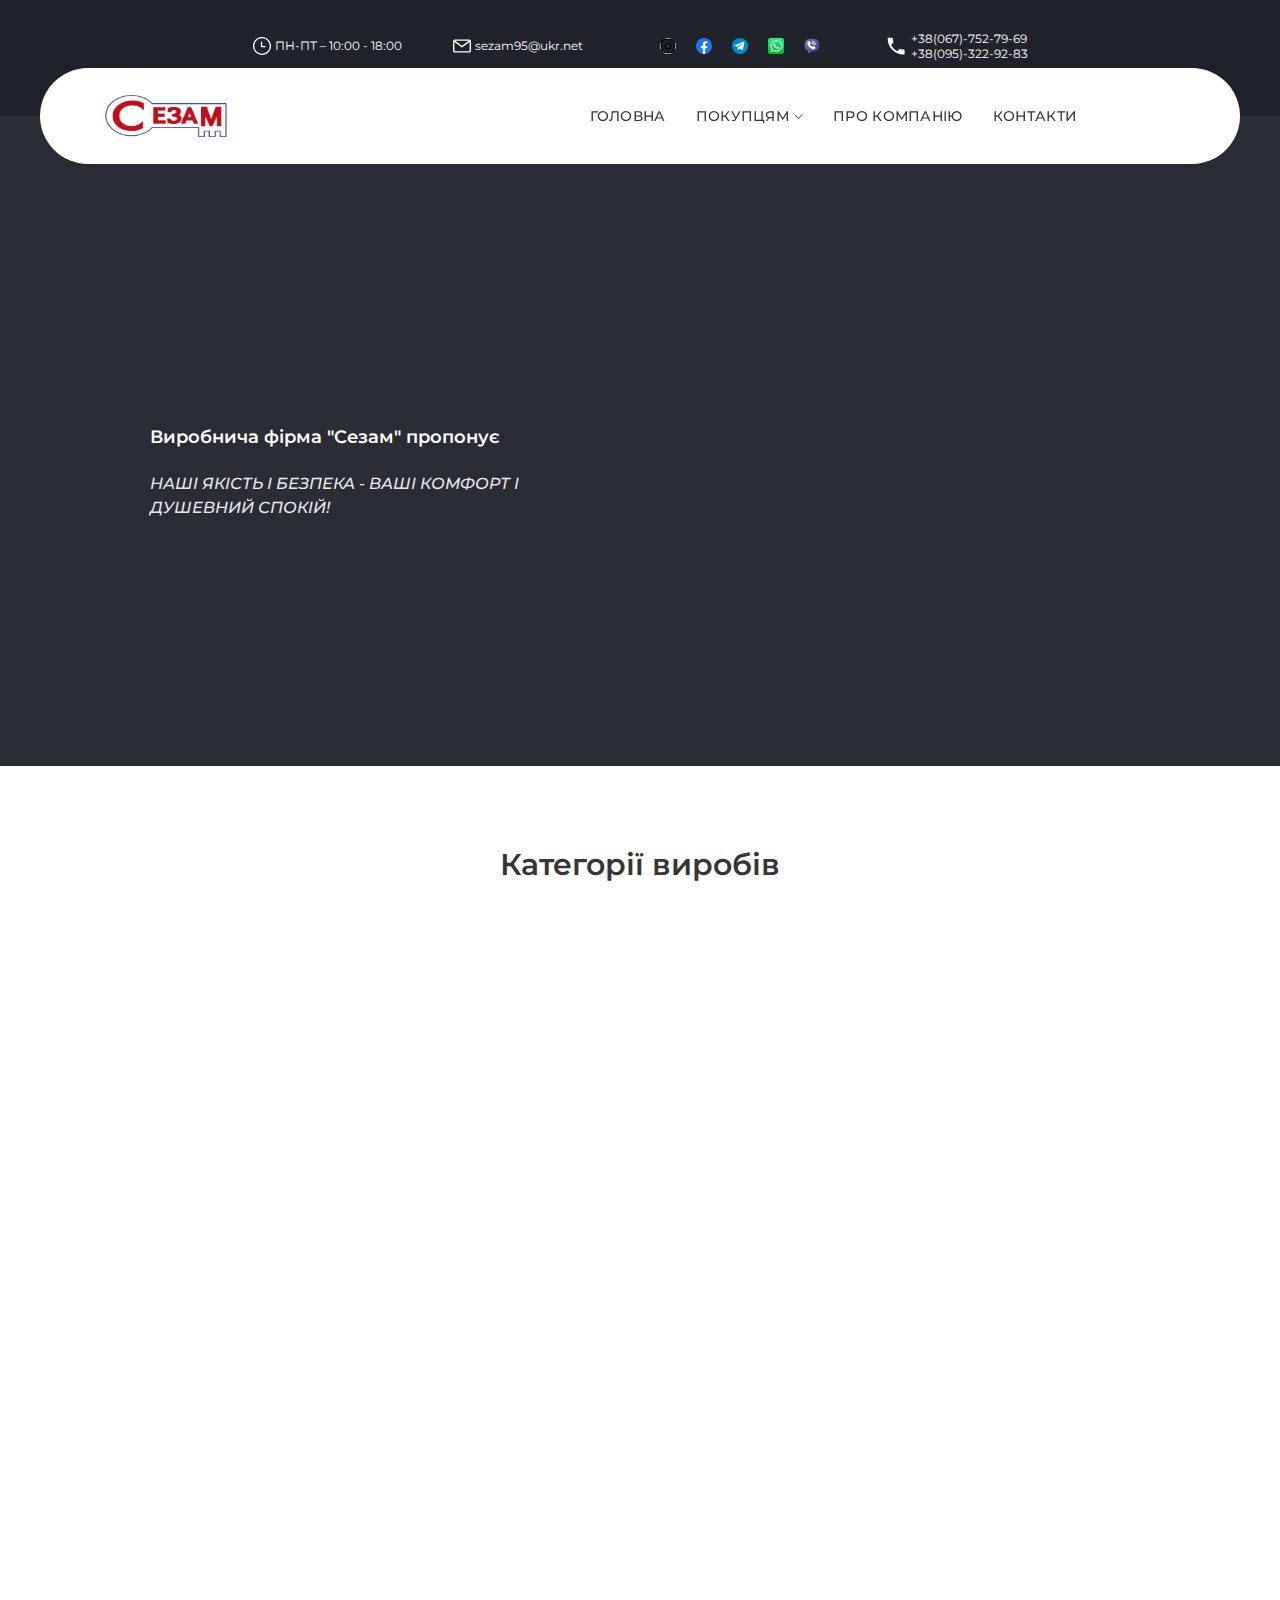
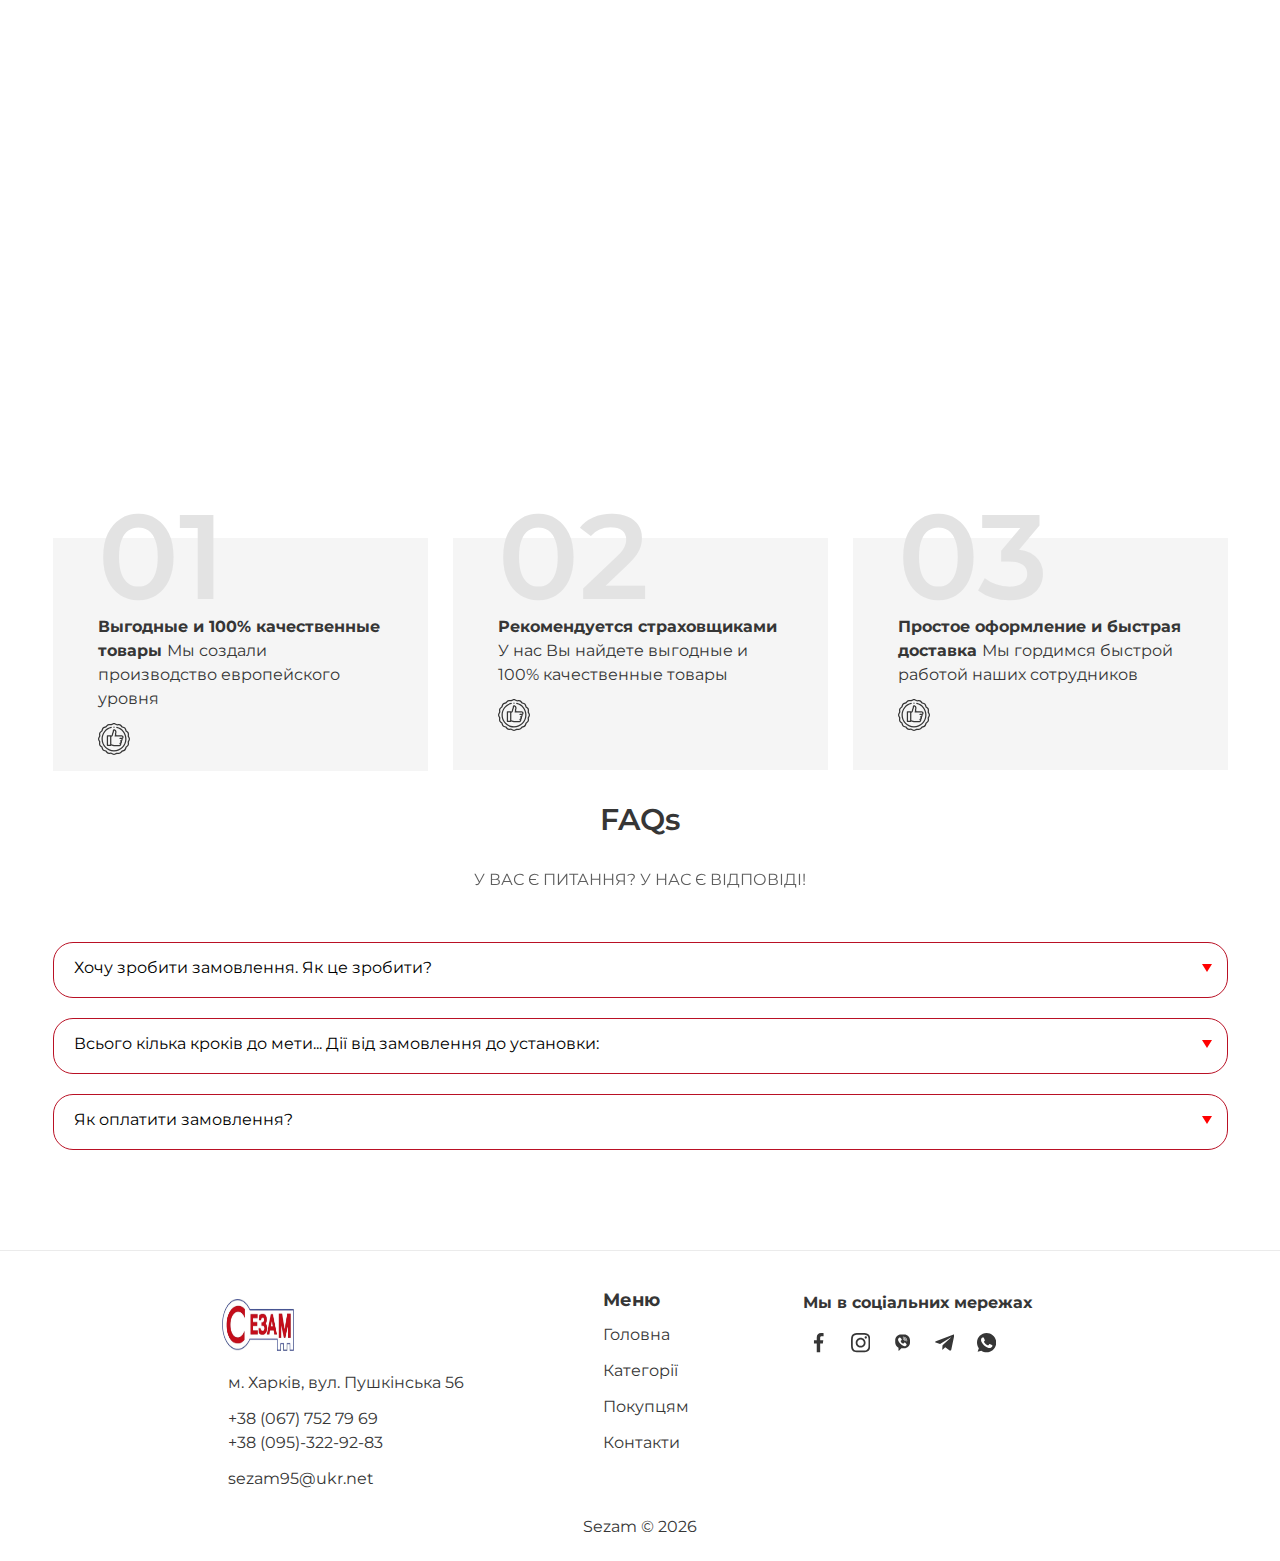
==== commit e9d41c05: "change ukr" ====
--- a/index.html
+++ b/index.html
@@ -20,7 +20,6 @@
     <meta name="twitter:image">
     <link rel="canonical" href="rus/">
     <link rel="shortcut icon" href="Media/demox-000/developer-folder/favicon/favicon.png">
-    <link rel="stylesheet" href="https://cdnjs.cloudflare.com/ajax/libs/font-awesome/5.15.3/css/all.min.css">
     <link rel="alternate" hreflang="uk" href="">
     <link rel="alternate" hreflang="x-default" href="">
     <link href="https://unpkg.com/aos@2.3.1/dist/aos.css" rel="stylesheet">
@@ -1059,9 +1058,6 @@
 
 <body class="gridlock cells-12 language-rus current-menu-home" data-language-id="2" data-culture="ru-Ru"
       data-language-alias="rus" data-separator="," data-group="0" data-debug="false">
-<div id="preloader">
-    <img src="./assets/Images/pic/sezam-logo.jpg" alt="Logo" class="logo">
-</div>
 
 <div id="panel">
     <div class="layout-body"> <span id="widget-header">
@@ -1119,7 +1115,10 @@
                                                                                  target="Blank" rel="nofollow"
                                                                                  aria-label="Instagram">
                                                         <span style="background: none; width: 26px; height: 26px; border-radius: 0; padding: 20%; display: block; min-height: 20px; min-width: 20px;">
-                                                            <i class="fab fa-instagram"></i>
+                                                            <img alt="Instagram" style="width: 100%; height: 100%;"
+                                                                 data-src="Templates/Template_000011/Images/pic/instagram.svg"
+                                                                 src="assets/Images/pic/instagram.svg"
+                                                                 width="32" height="32" class="async loader-async">
                                                             <noscript><img
                                                                     src="assets/Images/pic/instagram.svg"
                                                                     alt="Instagram" title="Instagram"></noscript></span>
@@ -1131,7 +1130,10 @@
                                                                                  target="Blank" rel="nofollow"
                                                                                  aria-label="Facebook">
                                                         <span style="background-color: transparent; width: 26px; height: 26px; border-radius: 0; padding: 20%; display: block; min-height: 20px; min-width: 20px;">
-                                                            <i class="fab fa-facebook"></i>
+                                                            <img alt="Facebook" style="width: 100%; height: 100%;"
+                                                                 data-src="Templates/Template_000011/Images/pic/facebook.svg"
+                                                                 src="assets/Images/pic/facebook.svg"
+                                                                 width="32" height="32">
                                                             <noscript><img
                                                                     src="assets/Images/pic/facebook.svg"
                                                                     alt="Facebook" title="Facebook"></noscript></span>
@@ -1143,7 +1145,10 @@
                                                                                  target="Blank" rel="nofollow"
                                                                                  aria-label="Telegram">
                                                         <span style="background-color: transparent; width: 26px; height: 26px; border-radius: 0; padding: 20%; display: block; min-height: 20px; min-width: 20px;">
-                                                            <i class="fab fa-telegram"></i>
+                                                            <img alt="YouTube" style="width: 100%; height: 100%;"
+                                                                 data-src="Templates/Template_000011/Images/pic/youtube.svg"
+                                                                 src="assets/Images/pic/telegram.svg"
+                                                                 width="32" height="32">
                                                             <noscript><img
                                                                     src="assets/Images/pic/telegram.svg"
                                                                     alt="YouTube" title="YouTube"></noscript></span>
@@ -1156,7 +1161,10 @@
                                                         target="Blank" rel="nofollow"
                                                         aria-label="WhatsApp">
                                                         <span style="background-color: transparent; width: 26px; height: 26px; border-radius: 0; padding: 20%; display: block; min-height: 20px; min-width: 20px;">
-                                                            <i class="fab fa-whatsapp"></i>
+                                                            <img alt="WhatsApp" style="width: 100%; height: 100%;"
+                                                                 data-src="Templates/Template_000011/Images/pic/whatsapp.svg"
+                                                                 src="assets/Images/pic/whatsapp.svg"
+                                                                 width="32" height="32">
                                                             <noscript><img
                                                                     src="assets/Images/pic/whatsapp.svg"
                                                                     alt="WhatsApp" title="WhatsApp"></noscript></span>
@@ -1169,7 +1177,10 @@
                                                        target="Blank" rel="nofollow"
                                                        aria-label="Viber">
                                                         <span style="background-color: transparent; width: 26px; height: 26px; border-radius: 0; padding: 20%; display: block; min-height: 20px; min-width: 20px;">
-                                                            <i class="fab fa-viber"></i>
+                                                            <img alt="YouTube" style="width: 100%; height: 100%;"
+                                                                 data-src="Templates/Template_000011/Images/pic/viber.svg"
+                                                                 src="assets/Images/pic/viber.svg"
+                                                                 width="32" height="32">
                                                             <noscript><img
                                                                     src="assets/Images/pic/viber.svg"
                                                                     alt="viber" title="Viber"></noscript></span>
@@ -1317,14 +1328,14 @@
                                                                target="_self"
                                                                data-img-src="Templates/Template_000011/Images/default-image.jpg"
                                                                style="color: #363636; font-size: 14px; text-transform: uppercase; padding-top: 13px; padding-bottom: 13px; padding-right: 13px; padding-left: 13px;">
-                                                                Главная
+                                                                Головна
                                                             </a>
                                                     </li>
                                                     <li class="common has-submenu has-no-widget"> <a
                                                             href="#" target="_self"
                                                             data-img-src="Templates/Template_000011/Images/default-image.jpg"
                                                             style="color: #363636; font-size: 14px; text-transform: uppercase; padding-top: 13px; padding-bottom: 13px; padding-right: 13px; padding-left: 13px;">
-                                                            Покупателям
+                                                            Покупцям
                                                         </a>
                                                         <ul class="submenu">
                                                             <li class="menu-item-pro-nas"
@@ -1425,11 +1436,10 @@
                                                     </li>
                                                     <li class="common has-no-submenu has-no-widget">
                                                         <a
-                                                                href="../sezam-developer/assets/pages/contacts.html"
-                                                                target="_self"
+                                                                href="../sezam-developer/assets/pages/contacts.html" target="_self"
                                                                 data-img-src="Templates/Template_000011/Images/default-image.jpg"
                                                                 style="color: #363636; font-size: 14px; text-transform: uppercase; padding-top: 13px; padding-bottom: 13px; padding-right: 13px; padding-left: 13px;">
-                                                            Контакты
+                                                            Контакти
                                                         </a>
                                                     </li>
                                                 </ul>
@@ -1667,8 +1677,8 @@
                                             <div class="category-block max-4 desktop-4 tablet-3 mobile-1 min-3"
                                                  data-aos="fade-up-left">
                                                 <div class="category-image"><a
-                                                        target="_self"
-                                                        aria-label="Автоаксессуары">
+                                                                               target="_self"
+                                                                               aria-label="Автоаксессуары">
 
 
 
@@ -1707,7 +1717,7 @@
 
                                                      style="text-align: center; padding-top: 25px; padding-bottom: 25px; padding-right: 25px; padding-left: 25px;">
                                                     <span
-                                                            style="color: #fff; font-size: 21px; font-weight: bold; text-transform: uppercase;">
+                                                       style="color: #fff; font-size: 21px; font-weight: bold; text-transform: uppercase;">
                                                         Металеві двері
                                                     </span></div>
                                             </div>
@@ -2157,7 +2167,7 @@
                                 <div class="plugin-layout-inner">
                                     <h2 style="text-align: center;">FAQs</h2>
                                     <p style="text-align: center; text-transform: uppercase; opacity: 0.8; margin-bottom: 30px;">
-                                        У вас есть какие-либо вопросы? У нас есть ответы!</p>
+                                        У вас є питання? У нас є відповіді!</p>
                                 </div>
                             </div>
                         </div>
@@ -2170,36 +2180,35 @@
                                     <div class="faq">
                                         <div class="faq-item">
                                             <input class="faq-input" type="checkbox" id="faq_1">
-                                            <label class="faq-title" for="faq_1">Item #1</label>
-                                            <p class="faq-text">Lorem ipsum dolor sit amet, consectetur adipisicing elit. Nostrum, quidem.</p>
+                                            <label class="faq-title" for="faq_1">Хочу зробити замовлення. Як це зробити?</label>
+                                            <p class="faq-text">
+                                                <a href="../sezam-developer/assets/pages/contacts.html">Зв'яжіться</a>
+                                                з представником компанії, щоб він виїхав на об'єкт і зняв мірки для замовлення. Замірник зробить точні вимірювання розмірів і врахує Ваші побажання.
+
+                                            </p>
                                         </div>
                                     </div>
                                     <div class="faq">
                                         <div class="faq-item">
                                             <input class="faq-input" type="checkbox" id="faq_2">
-                                            <label class="faq-title" for="faq_2">Item #2</label>
-                                            <p class="faq-text">Lorem ipsum dolor sit amet, consectetur adipisicing elit. Modi, natus?</p>
-                                        </div>
-                                    </div>
-                                    <div class="faq">
-                                        <div class="faq-item">
-                                            <input class="faq-input" type="checkbox" id="faq_3">
-                                            <label class="faq-title" for="faq_3">Item #3</label>
-                                            <p class="faq-text">Lorem ipsum dolor sit amet, consectetur adipisicing elit. Error, ex!</p>
+                                            <label class="faq-title" for="faq_2">Всього кілька кроків до мети...
+                                                Дії від замовлення до установки:
+                                            </label>
+                                            <p class="faq-text">
+                                                1.Замір розмірів виробу
+                                                2. Консультація з виробником і вибір комплектуючих
+                                                3. Укладення договору на виробництво
+                                                4. Оплата згідно з умовами договору
+                                                5. Виготовлення виробу виробником
+                                                6. Установка дверей професійними монтажниками
+                                                </p>
                                         </div>
                                     </div>
                                     <div class="faq">
                                         <div class="faq-item">
                                             <input class="faq-input" type="checkbox" id="faq_4">
-                                            <label class="faq-title" for="faq_4">Item #4</label>
-                                            <p class="faq-text">Lorem ipsum dolor sit amet, consectetur adipisicing elit. Aliquid, aspernatur?</p>
-                                        </div>
-                                    </div>
-                                    <div class="faq">
-                                        <div class="faq-item">
-                                            <input class="faq-input" type="checkbox" id="faq_5">
-                                            <label class="faq-title" for="faq_5">Item #5</label>
-                                            <p class="faq-text">Lorem ipsum dolor sit amet, consectetur adipisicing elit. In, possimus.</p>
+                                            <label class="faq-title" for="faq_4">Як оплатити замовлення?</label>
+                                            <p class="faq-text">Оплатити Ваше замовлення, можливо готівковим і безготівковим розрахунком.</p>
                                         </div>
                                     </div>
                                 </div>
@@ -2285,25 +2294,25 @@
                                                 <li id="menu-item-home" class="current has-no-submenu has-no-widget"> <a
                                                         href="index.html" target="_self"
                                                         style="color: #363636; font-size: 16px; padding-top: 0px; padding-bottom: 0px; padding-right: 0px; padding-left: 0px;">
-                                                        Главная
+                                                        Головна
                                                     </a> </li>
                                                 <li class="menu-item-for-customers"
                                                     class="common has-no-submenu has-no-widget"> <a
                                                         href="#555" target="_self"
                                                         style="color: #363636; font-size: 16px; padding-top: 0px; padding-bottom: 0px; padding-right: 0px; padding-left: 0px;">
-                                                        Категории
+                                                        Категорії
                                                     </a> </li>
 
                                                 <li class="menu-item-for-customers"
                                                     class="common has-no-submenu has-no-widget"> <a
                                                         href="index.html" target="_self"
                                                         style="color: #363636; font-size: 16px; padding-top: 0px; padding-bottom: 0px; padding-right: 0px; padding-left: 0px;">
-                                                        Покупателям
+                                                        Покупцям
                                                     </a> </li>
                                                 <li id="menu-item-contacts" class="common has-no-submenu has-no-widget"> <a
                                                         href="./assets/pages/contacts.html" target="_self"
                                                         style="color: #363636; font-size: 16px; padding-top: 0px; padding-bottom: 0px; padding-right: 0px; padding-left: 0px;">
-                                                        Контакты
+                                                        Контакти
                                                     </a> </li>
                                             </ul>
                                         </nav>
@@ -2317,7 +2326,7 @@
                         <div class="layout-inner">
                             <div class="layout-cell-plugin layout-cell-plugin" id="vy6im">
                                 <div class="plugin-layout-inner">
-                                    <p><strong>Мы в социальных сетях</strong></p>
+                                    <p><strong>Мы в соціальних мережах</strong></p>
                                 </div>
                             </div>
                             <div class="layout-cell-plugin layout-cell-plugin" id="cb8uq">
@@ -2353,7 +2362,12 @@
                                                                              target="Blank" rel="nofollow"
                                                                              aria-label="Instagram">
                                                     <span style="background: transparent; width: 32px; height: 32px; border-radius: 0; padding: 20%; display: block; min-height: 20px; min-width: 20px;">
-                                                        <i class="fab fa-instagram"></i>
+                                                        <svg xmlns="http://www.w3.org/2000/svg" viewbox="0 0 511 511.9">
+                                                            <path fill="#363636"
+                                                                  d="M510.949219 150.5c-1.199219-27.199219-5.597657-45.898438-11.898438-62.101562-6.5-17.199219-16.5-32.597657-29.601562-45.398438-12.800781-13-28.300781-23.101562-45.300781-29.5C407.851562 7.199219 389.25 2.800781 362.050781 1.601562 334.648438.300781 325.949219 0 256.449219 0s-78.199219.300781-105.5 1.5C123.75 2.699219 105.050781 7.101562 88.851562 13.398438 71.648438 19.898438 56.25 29.898438 43.449219 43c-13 12.800781-23.097657 28.300781-29.5 45.300781C7.648438 104.601562 3.25 123.199219 2.050781 150.398438.75 177.800781.449219 186.5.449219 256s.300781 78.199219 1.5 105.5c1.199219 27.199219 5.601562 45.898438 11.902343 62.101562 6.5 17.199219 16.597657 32.597657 29.597657 45.398438C56.25 482 71.75 492.101562 88.75 498.5c16.300781 6.300781 34.898438 10.699219 62.101562 11.898438 27.296876 1.203124 36 1.5 105.5 1.5s78.199219-.296876 105.5-1.5C389.050781 509.199219 407.75 504.800781 423.949219 498.5c34.402343-13.300781 61.601562-40.5 74.902343-74.898438C505.148438 407.300781 509.550781 388.699219 510.75 361.5c1.199219-27.300781 1.5-36 1.5-105.5s-.101562-78.199219-1.300781-105.5zm-46.097657 209c-1.101562 25-5.300781 38.5-8.800781 47.5-8.601562 22.300781-26.300781 40-48.601562 48.601562-9 3.5-22.597657 7.699219-47.5 8.796876-27 1.203124-35.097657 1.5-103.398438 1.5s-76.5-.296876-103.402343-1.5c-25-1.097657-38.5-5.296876-47.5-8.796876C94.550781 451.5 84.449219 445 76.25 436.5c-8.5-8.300781-15-18.300781-19.101562-29.398438-3.5-9-7.699219-22.601562-8.796876-47.5-1.203124-27-1.5-35.101562-1.5-103.402343s.296876-76.5 1.5-103.398438c1.097657-25 5.296876-38.5 8.796876-47.5C61.25 94.199219 67.75 84.101562 76.351562 75.898438c8.296876-8.5 18.296876-15 29.398438-19.097657 9-3.5 22.601562-7.699219 47.5-8.800781 27-1.199219 35.101562-1.5 103.398438-1.5 68.402343 0 76.5.300781 103.402343 1.5 25 1.101562 38.5 5.300781 47.5 8.800781 11.097657 4.097657 21.199219 10.597657 29.398438 19.097657 8.5 8.300781 15 18.300781 19.101562 29.402343 3.5 9 7.699219 22.597657 8.800781 47.5 1.199219 27 1.5 35.097657 1.5 103.398438s-.300781 76.300781-1.5 103.300781zm0 0"></path>
+                                                            <path fill="#363636"
+                                                                  d="M256.449219 124.5c-72.597657 0-131.5 58.898438-131.5 131.5s58.902343 131.5 131.5 131.5c72.601562 0 131.5-58.898438 131.5-131.5s-58.898438-131.5-131.5-131.5zm0 216.800781c-47.097657 0-85.300781-38.199219-85.300781-85.300781s38.203124-85.300781 85.300781-85.300781C303.550781 170.699219 341.75 208.898438 341.75 256s-38.199219 85.300781-85.300781 85.300781zM423.851562 119.300781c0 16.953125-13.746093 30.699219-30.703124 30.699219-16.953126 0-30.699219-13.746094-30.699219-30.699219 0-16.957031 13.746093-30.699219 30.699219-30.699219 16.957031 0 30.703124 13.742188 30.703124 30.699219zm0 0"></path>
+                                                        </svg>
                                                     </span>
 
                                                 </a> </div>
@@ -2364,7 +2378,10 @@
                                                                              target="Blank" rel="nofollow"
                                                                              aria-label="Viber">
                                                     <span style="background-color: transparent; width: 32px; height: 32px; border-radius: 0; padding: 20%; display: block; min-height: 20px; min-width: 20px;">
-                                                        <i class="fab fa-viber"></i>
+                                                        <svg xmlns="http://www.w3.org/2000/svg" viewbox="0 0 152 152">
+                                                            <path fill="#363636"
+                                                                  d="M89 11H63c-25.2 0-45.5 20.3-45.5 45.5V76c0 17.6 10.1 33.6 26 41.1v21.8c0 1.1 1 2.1 2.3 2.1.5 0 1.1-.2 1.5-.6l18.8-18.9H89c25.2 0 45.5-20.3 45.5-45.5V56.5C134.5 31.3 114.2 11 89 11zm17.1 85.3-6.5 6.5c-7 6.8-25-1-40.9-17.2s-23-34.5-16.3-41.3l6.5-6.5c2.6-2.4 6.7-2.3 9.3.2l9.4 9.8c2.4 2.6 2.4 6.5-.2 9.1-.7.7-1.5 1.1-2.4 1.5-3.3 1-5 4.2-4.2 7.5 1.6 7.2 10.7 16.2 17.6 18 3.2.8 6.5-1 7.6-4.1 1.1-3.2 4.7-5 8.1-3.9 1 .3 1.8 1 2.6 1.6l9.4 9.8c2.4 2.4 2.4 6.4 0 9zM81.8 41.9c-.7 0-1.3 0-1.9.2-1.1.2-2.3-.7-2.4-2s.7-2.3 1.9-2.4c.8-.2 1.6-.2 2.4-.2 12 0 21.6 9.8 21.8 21.6 0 .8 0 1.6-.2 2.4-.2 1.1-1.1 2.1-2.4 1.9s-2.1-1.1-1.9-2.4c0-.7.2-1.3.2-1.9-.1-9.4-7.9-17.2-17.5-17.2zm13 17.4c-.2 1.1-1.1 2.1-2.4 1.9-1-.2-1.9-1-1.9-1.9 0-4.7-3.9-8.6-8.6-8.6-1.1.2-2.3-.8-2.4-2-.2-1.1.8-2.3 1.9-2.4h.3c7.5 0 13.1 5.8 13.1 13zm16.6 6.9c-.2 1.1-1.3 1.9-2.4 1.8s-1.9-1.3-1.8-2.4v-.3c.5-1.9.7-3.9.7-6 0-14.3-11.7-26-26-26H80c-1.1.2-2.3-.8-2.3-2-.2-1.1.8-2.3 1.9-2.3.8 0 1.6-.2 2.3-.2 16.7 0 30.4 13.6 30.4 30.4-.1 2.3-.4 4.8-.9 7z"></path>
+                                                        </svg>
                                                     </span>
 
                                                 </a> </div>
@@ -2375,18 +2392,26 @@
                                                                              target="Blank" rel="nofollow"
                                                                              aria-label="Telegram">
                                                     <span style="background-color: transparent; width: 32px; height: 32px; border-radius: 0; padding: 20%; display: block; min-height: 20px; min-width: 20px;">
-                                                        <i class="fab fa-telegram"></i>
+                                                        <svg xmlns="http://www.w3.org/2000/svg" viewbox="0 0 24 24">
+                                                            <path fill="#363636"
+                                                                  d="m9.417 15.181-.397 5.584c.568 0 .814-.244 1.109-.537l2.663-2.545 5.518 4.041c1.012.564 1.725.267 1.998-.931L23.93 3.821l.001-.001c.321-1.496-.541-2.081-1.527-1.714l-21.29 8.151c-1.453.564-1.431 1.374-.247 1.741l5.443 1.693L18.953 5.78c.595-.394 1.136-.176.691.218z"></path>
+                                                        </svg>
                                                     </span>
 
                                                 </a> </div>
                                         </div>
                                         <div class="plugin-default-social-networks with-style"
                                              style="margin-left: 3px; margin-right: 3px;">
-                                            <div class="social-networks social-icon"> <a
+                                            <div class="social-networks"> <a
                                                     href="https://api.whatsapp.com/send?phone=+380999999999"
                                                     target="Blank" rel="nofollow" aria-label="WhatsApp">
                                                     <span style="background: transparent; width: 32px; height: 32px; border-radius: 0; padding: 20%; display: block; min-height: 20px; min-width: 20px;">
-                                                        <i class="fab fa-whatsapp"></i>
+                                                        <svg xmlns="http://www.w3.org/2000/svg" xml:space="preserve"
+                                                             style="enable-background:new 0 0 512 512"
+                                                             viewbox="0 0 512 512">
+                                                            <path fill="#363636"
+                                                                  d="M256.064 0h-.128C114.784 0 0 114.816 0 256c0 56 18.048 107.904 48.736 150.048l-31.904 95.104 98.4-31.456C155.712 496.512 204 512 256.064 512 397.216 512 512 397.152 512 256S397.216 0 256.064 0zm148.96 361.504c-6.176 17.44-30.688 31.904-50.24 36.128-13.376 2.848-30.848 5.12-89.664-19.264-75.232-31.168-123.68-107.616-127.456-112.576-3.616-4.96-30.4-40.48-30.4-77.216s18.656-54.624 26.176-62.304c6.176-6.304 16.384-9.184 26.176-9.184 3.168 0 6.016.16 8.576.288 7.52.32 11.296.768 16.256 12.64 6.176 14.88 21.216 51.616 23.008 55.392 1.824 3.776 3.648 8.896 1.088 13.856-2.4 5.12-4.512 7.392-8.288 11.744-3.776 4.352-7.36 7.68-11.136 12.352-3.456 4.064-7.36 8.416-3.008 15.936 4.352 7.36 19.392 31.904 41.536 51.616 28.576 25.44 51.744 33.568 60.032 37.024 6.176 2.56 13.536 1.952 18.048-2.848 5.728-6.176 12.8-16.416 20-26.496 5.12-7.232 11.584-8.128 18.368-5.568 6.912 2.4 43.488 20.48 51.008 24.224 7.52 3.776 12.48 5.568 14.304 8.736 1.792 3.168 1.792 18.048-4.384 35.52z"></path>
+                                                        </svg>
                                                     </span>
 
                                                 </a> </div>
@@ -2399,7 +2424,7 @@
                     </div>
                 </div>
             </section>
-            <section class="layout-section" id="l7wbg">
+            <section class="layout-section" id="l7wbg" >
                 <div class="row layout-row">
                     <div class="layout-cell max-undefined desktop-undefined tablet-undefined mobile-undefined min-undefined max-4 desktop-4 tablet-3 mobile-3 min-3"
                          id="um23h" style="width: 100%">
@@ -2537,6 +2562,26 @@
 <script src="https://cdnjs.cloudflare.com/ajax/libs/ScrollMagic/2.0.7/plugins/animation.gsap.min.js"></script>
 <script src="https://cdnjs.cloudflare.com/ajax/libs/gsap/2.1.3/TweenMax.min.js"></script>
 
+<!--<script>-->
+<!--    // Создание нового контроллера ScrollMagic-->
+<!--    var controller = new ScrollMagic.Controller();-->
+
+<!--    // Создание сцены ScrollMagic-->
+<!--    var scene = new ScrollMagic.Scene({-->
+<!--        triggerElement: ".animated-text", // Элемент, при достижении которого начнется анимация-->
+<!--        triggerHook: 0.8, // Момент старта анимации, относительно высоты экрана (80%)-->
+<!--        reverse: false // Отключение обратного проигрывания анимации при скроллинге назад-->
+<!--    })-->
+<!--        .on("enter", function () {-->
+<!--            // Анимация появления текста-->
+<!--            TweenMax.to(".animated-text", 0.5, {opacity: 1, y: 0, ease: "easeOut"});-->
+<!--        })-->
+<!--        .on("leave", function () {-->
+<!--            // Анимация исчезания текста-->
+<!--            TweenMax.to(".animated-text", 0.5, {opacity: 0, y: -30, ease: "easeOut"});-->
+<!--        })-->
+<!--        .addTo(controller); // Добавление сцены в контроллер-->
+<!--</script>-->
 
 <script>
     AOS.init();
@@ -2546,7 +2591,6 @@
 
 <script src="assets/scripts/index.js"></script>
 <script src="assets/scripts/routing.js"></script>
-<script src="https://kit.fontawesome.com/0675934bb0.js" crossorigin="anonymous"></script>
 </body>
 
 </html>--- a/assets/styles/style.css
+++ b/assets/styles/style.css
@@ -1,44 +1,3 @@
-#preloader {
-    position: fixed;
-    top: 0;
-    left: 0;
-    width: 100%;
-    height: 100%;
-    background-color: #fff;
-    display: flex;
-    justify-content: center;
-    align-items: center;
-    z-index: 9999;
-}
-
-body {
-    overflow: hidden;
-}
-
-body.loaded {
-    overflow: auto;
-}
-
-.logo {
-    animation: pulseLoader 1s infinite alternate;
-}
-
-@keyframes pulseLoader {
-    0% {
-        transform: scale(1);
-    }
-    50% {
-        transform: scale(1.1);
-    }
-    100% {
-        transform: scale(1);
-    }
-}
-
-.loaded #preloader {
-    display: none;
-}
-
 
 .category-horizontal-with-images {
     overflow: hidden;
@@ -275,7 +234,6 @@
     border-radius: 20px;
     border: 1px solid #b91125;
     transition: background-color 0.3s,  border-radius 0.3s, box-shadow 0.3s;
-    background: #F5F5DCFF;
 }
 
 .faq-item:hover {
@@ -346,6 +304,7 @@
     display: block;
 }
 
+
 .faq-text {
     display: none;
     padding: 10px 15px;
@@ -353,6 +312,8 @@
     color: #fff;
     font-size: 14px;
 }
+
+
 
 body.gridlock label {
     font-size: 1rem!important;
@@ -431,35 +392,13 @@
     border-radius: 50px;
 }
 
-.social-icons {
-    display: flex;
-    justify-content: center;
-    align-items: center;
-    height: 100vh;
-}
-
-.fab {
-    transition: transform 0.3s ease-in-out;
-    zoom: 1.5;
-}
-
-.fab:hover {
-    transform: scale(1.2);
-    animation: pulseIcons 1s infinite alternate;
-    color: red;
-}
-
-
-@keyframes pulseIcons {
-    0% {
-        transform: scale(1);
-    }
-    50% {
-        transform: scale(1.1);
-    }
-    100% {
-        transform: scale(1);
-    }
+.logo-image-main {
+    margin-left: 19px;
+}
+
+.faq-text-2 {
+    display: flex;
+    flex-direction: column;
 }
 
 @media (min-width: 980px) {
--- a/assets/styles/default.css
+++ b/assets/styles/default.css
@@ -8,13 +8,14 @@
 }
 
 body.gridlock {
-    font-size: 15px;
+    font-size: 15px
 }
 
 .loader-async, .async-loader {
     background-position: center;
     background-repeat: no-repeat;
     background-size: calc(min(32px, 100%));
+    background-image: url("data:image/svg+xml;charset=utf8,%3C?xml version='1.0' encoding='UTF-8' standalone='no'?%3E%3Csvg xmlns:svg='http://www.w3.org/2000/svg' xmlns='http://www.w3.org/2000/svg' xmlns:xlink='http://www.w3.org/1999/xlink' version='1.0' width='32px' height='32px' viewBox='0 0 128 128' xml:space='preserve'%3E%3Cg%3E%3Cpath d='M64 128A64 64 0 0 1 18.34 19.16L21.16 22a60 60 0 1 0 52.8-17.17l.62-3.95A64 64 0 0 1 64 128z' fill='%23ebebeb' fill-opacity='1'/%3E%3CanimateTransform attributeName='transform' type='rotate' from='0 64 64' to='360 64 64' dur='1200ms' repeatCount='indefinite'%3E%3C/animateTransform%3E%3C/g%3E%3C/svg%3E")
 }
 
 .background-image .container-async {
@@ -23,27 +24,27 @@
 }
 
 div.async-loader {
-    min-height: 300px;
+    min-height: 300px
 }
 
 div.async-loader.async-preloaded {
     opacity: 0;
-    min-height: auto;
+    min-height: auto
 }
 
 div.async-loader.async-loaded {
     opacity: 1;
-    min-height: auto;
+    min-height: auto
 }
 
 div.async-loader.async-fail {
-    display: none;
+    display: none
 }
 
 picture {
     width: 100%;
     display: block;
-    position: relative;
+    position: relative
 }
 
 picture > img {
@@ -56,21 +57,21 @@
     top: 0;
     height: 0;
     opacity: 0;
-    position: absolute;
+    position: absolute
 }
 
 picture > img.transition {
-    transition: 0.25s opacity ease-in;
+    transition: 0.25s opacity ease-in
 }
 
 picture .picture-loader {
     width: 100%;
     opacity: 0.5;
-    transition: 0.25s opacity ease-in;
+    transition: 0.25s opacity ease-in
 }
 
 picture .picture-loader img {
-    width: 100%;
+    width: 100%
 }
 
 picture .picture-loader.hide {
@@ -274,7 +275,7 @@
 }
 
 .plugin-currencies.dropdown > div ul li a:hover {
-    background: #efefef;
+    background: #efefef
 }
 
 .plugin-currencies.dropdown > div ul:hover li {
@@ -2396,16 +2397,15 @@
 
 *, html, body {
     margin: 0;
-    padding: 0;
-    font-family: Optimistic Display,-apple-system,ui-sans-serif,system-ui,BlinkMacSystemFont,Segoe UI,Roboto,Helvetica Neue,Arial,Noto Sans,sans-serif,Apple Color Emoji,Segoe UI Emoji,Segoe UI Symbol,Noto Color Emoji;
+    padding: 0
 }
 
 body.gridlock {
-    font-family: Optimistic Display,-apple-system,ui-sans-serif,system-ui,BlinkMacSystemFont,Segoe UI,Roboto,Helvetica Neue,Arial,Noto Sans,sans-serif,Apple Color Emoji,Segoe UI Emoji,Segoe UI Symbol,Noto Color Emoji;
+    font-family: 'Montserrat', sans-serif
 }
 
 body.gridlock .bg-black {
-    background: #363636;
+    background: #363636
 }
 
 body.gridlock .hidden {
@@ -3778,6 +3778,7 @@
     -webkit-line-clamp: 2;
     -webkit-box-orient: vertical;
     overflow: hidden;
+    --bgURL: url(/Media/demox-000-10/icons/list.svg)
 }
 
 body.gridlock div.category-block div.category-name a:not(.button)::before {
@@ -3786,6 +3787,7 @@
     width: 55px;
     height: 55px;
     background-size: 55px;
+    background-image: var(--bgURL);
     margin: 0 auto 15px
 }
 
@@ -4156,6 +4158,7 @@
     margin-left: 7px;
     display: inline-block;
     background-size: 15px;
+    background-image: url('/Media/demox-000-02/right-arrow.svg');
     background-repeat: no-repeat;
     vertical-align: middle
 }
@@ -4315,7 +4318,6 @@
     height: 100%;
     align-content: center;
     margin-top: 25px;
-    margin-bottom: 25px;
 }
 
 body.gridlock span#widget-header > section:first-child p {
@@ -4517,6 +4519,7 @@
 
 body.gridlock span#widget-header div.plugin-menu ul li.has-widget > a:after, body.gridlock span#widget-header div.plugin-menu ul li.has-submenu > a:after {
     content: '';
+    background-image: url(/assets/Images/down-arrow.svg);
     width: 9px;
     height: 9px;
     margin-left: 5px;
@@ -4574,7 +4577,6 @@
 
 body.gridlock span#widget-footer {
     margin-top: 80px;
-    background-color: #f5f5f5;
     border-top: 1px solid #ebebeb
 }
 
@@ -4583,7 +4585,7 @@
 }
 
 body.gridlock span#widget-footer h3 {
-    font-size: 18px;
+    font-size: 18px
 }
 
 body.gridlock span#widget-footer p strong {
@@ -4651,7 +4653,8 @@
     display: inline-block;
     vertical-align: middle;
     transition: 0.5s linear;
-    filter: invert(1);
+    background-image: url(/Media/demox-000-10/icons/maps-and-flags.svg);
+    filter: invert(1)
 }
 
 body.gridlock span#widget-footer section div.row div.layout-cell div.layout-cell-plugin div.plugin-layout-inner p.phone a:before, body.gridlock span#widget-footer section div.row div.layout-cell div.layout-cell-plugin div.plugin-layout-inner p.email a:before {
@@ -4667,19 +4670,19 @@
 }
 
 body.gridlock span#widget-footer section div.row div.layout-cell div.layout-cell-plugin div.plugin-layout-inner p.phone a:hover, body.gridlock span#widget-footer section div.row div.layout-cell div.layout-cell-plugin div.plugin-layout-inner p.email a:hover {
-    color: #DA2D2E;
+    color: #DA2D2E
 }
 
 body.gridlock span#widget-footer section div.row div.layout-cell div.layout-cell-plugin div.plugin-layout-inner p.email a:before {
-
+    background-image: url(/Media/demox-000-10/icons/email1.svg)
 }
 
 body.gridlock span#widget-footer section div.row div.layout-cell div.layout-cell-plugin div.plugin-layout-inner p.phone a:before {
-
+    background-image: url(/Media/demox-000-10/icons/phone-call.svg)
 }
 
 body.gridlock nav.mm-menu {
-    background: #ffffff;
+    background: #ffffff
 }
 
 body.gridlock nav.mm-menu .mm-panel > .mm-listview > li {
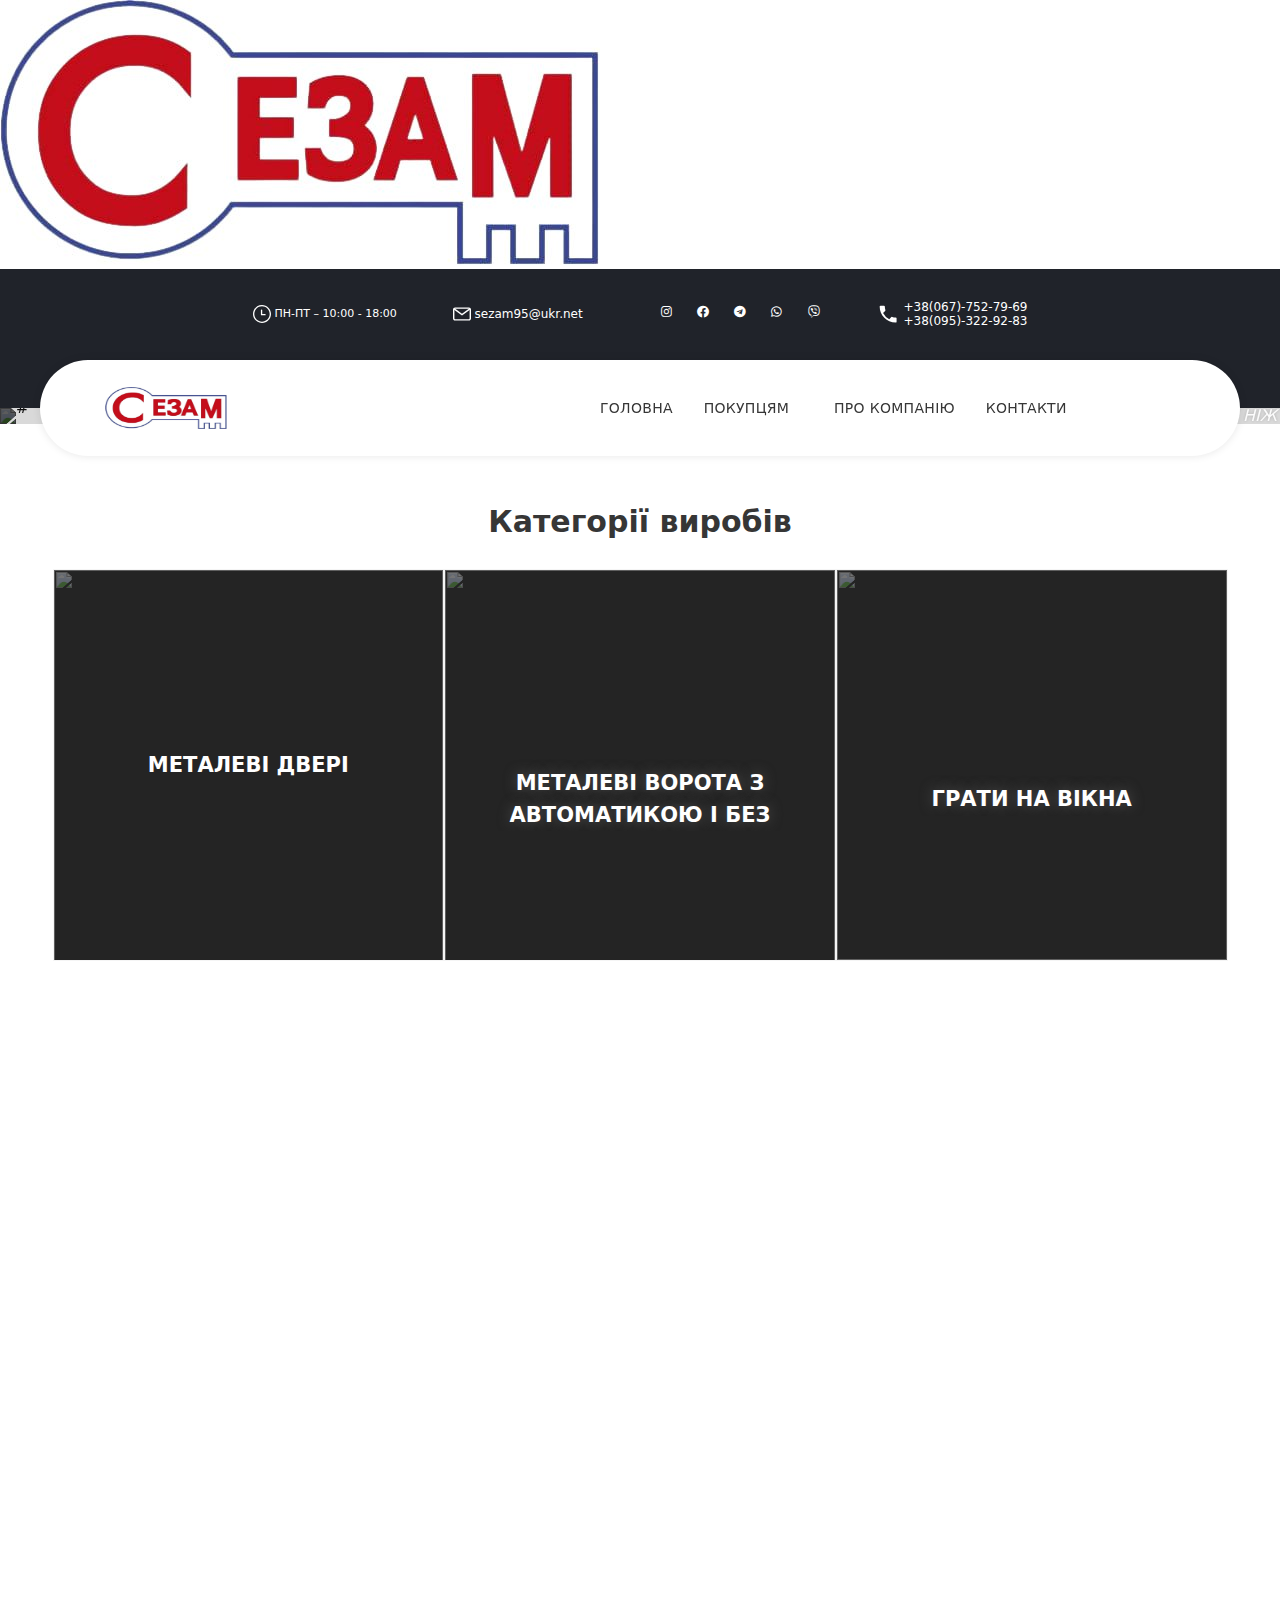
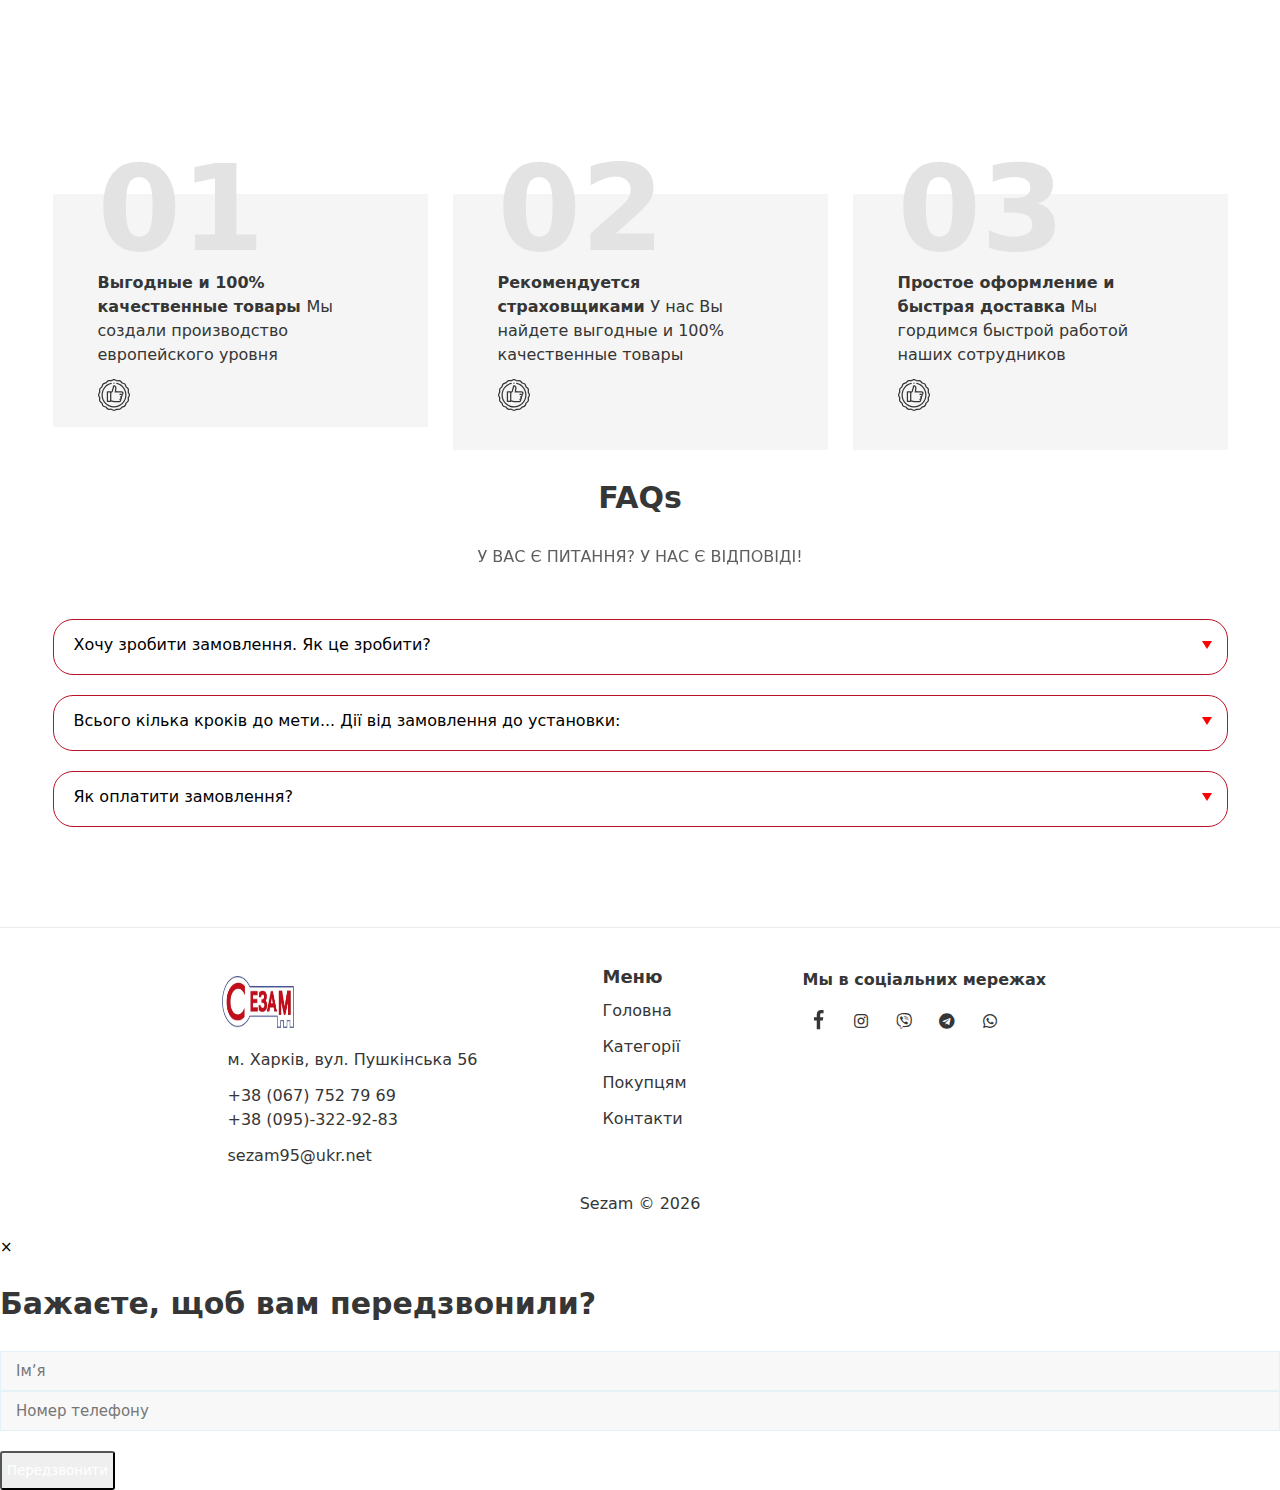
==== commit 08fd7926: "change text add image check-mark.png add animation" ====
--- a/index.html
+++ b/index.html
@@ -2,7 +2,7 @@
 <html lang="ru">
 
 <head>
-    <title>Главная › Інтернет-магазин</title>
+    <title>Головна › Інтернет-магазин</title>
     <meta charset="utf-8">
     <meta name="viewport"
           content="height=device-height, width=device-width, initial-scale=1.0, minimum-scale=1.0, maximum-scale=1.0">
@@ -18,10 +18,11 @@
     <meta name="twitter:title" content="Главная">
     <meta name="twitter:description" content="">
     <meta name="twitter:image">
-    <link rel="canonical" href="rus/">
     <link rel="shortcut icon" href="Media/demox-000/developer-folder/favicon/favicon.png">
+    <link rel="stylesheet" href="https://cdnjs.cloudflare.com/ajax/libs/font-awesome/5.15.3/css/all.min.css">
     <link rel="alternate" hreflang="uk" href="">
     <link rel="alternate" hreflang="x-default" href="">
+    <link href="https://unpkg.com/aos@2.3.1/dist/aos.css" rel="stylesheet">
     <link href="https://unpkg.com/aos@2.3.1/dist/aos.css" rel="stylesheet">
     <script src="https://unpkg.com/aos@2.3.1/dist/aos.js"></script>
     <script>
@@ -30,7 +31,7 @@
         const showCart = true;
     </script>
     <noscript>
-        <style type="text/css">
+        <style>
             span.container-async.loader-async picture.async,
             img.async {
                 display: none;
@@ -1058,6 +1059,9 @@
 
 <body class="gridlock cells-12 language-rus current-menu-home" data-language-id="2" data-culture="ru-Ru"
       data-language-alias="rus" data-separator="," data-group="0" data-debug="false">
+<div id="preloader">
+    <img src="./assets/Images/pic/sezam-logo.jpg" alt="Logo" class="logo">
+</div>
 
 <div id="panel">
     <div class="layout-body"> <span id="widget-header">
@@ -1115,10 +1119,7 @@
                                                                                  target="Blank" rel="nofollow"
                                                                                  aria-label="Instagram">
                                                         <span style="background: none; width: 26px; height: 26px; border-radius: 0; padding: 20%; display: block; min-height: 20px; min-width: 20px;">
-                                                            <img alt="Instagram" style="width: 100%; height: 100%;"
-                                                                 data-src="Templates/Template_000011/Images/pic/instagram.svg"
-                                                                 src="assets/Images/pic/instagram.svg"
-                                                                 width="32" height="32" class="async loader-async">
+                                                            <i class="fab fa-instagram"></i>
                                                             <noscript><img
                                                                     src="assets/Images/pic/instagram.svg"
                                                                     alt="Instagram" title="Instagram"></noscript></span>
@@ -1130,10 +1131,7 @@
                                                                                  target="Blank" rel="nofollow"
                                                                                  aria-label="Facebook">
                                                         <span style="background-color: transparent; width: 26px; height: 26px; border-radius: 0; padding: 20%; display: block; min-height: 20px; min-width: 20px;">
-                                                            <img alt="Facebook" style="width: 100%; height: 100%;"
-                                                                 data-src="Templates/Template_000011/Images/pic/facebook.svg"
-                                                                 src="assets/Images/pic/facebook.svg"
-                                                                 width="32" height="32">
+                                                            <i class="fab fa-facebook"></i>
                                                             <noscript><img
                                                                     src="assets/Images/pic/facebook.svg"
                                                                     alt="Facebook" title="Facebook"></noscript></span>
@@ -1145,10 +1143,7 @@
                                                                                  target="Blank" rel="nofollow"
                                                                                  aria-label="Telegram">
                                                         <span style="background-color: transparent; width: 26px; height: 26px; border-radius: 0; padding: 20%; display: block; min-height: 20px; min-width: 20px;">
-                                                            <img alt="YouTube" style="width: 100%; height: 100%;"
-                                                                 data-src="Templates/Template_000011/Images/pic/youtube.svg"
-                                                                 src="assets/Images/pic/telegram.svg"
-                                                                 width="32" height="32">
+                                                            <i class="fab fa-telegram"></i>
                                                             <noscript><img
                                                                     src="assets/Images/pic/telegram.svg"
                                                                     alt="YouTube" title="YouTube"></noscript></span>
@@ -1161,10 +1156,7 @@
                                                         target="Blank" rel="nofollow"
                                                         aria-label="WhatsApp">
                                                         <span style="background-color: transparent; width: 26px; height: 26px; border-radius: 0; padding: 20%; display: block; min-height: 20px; min-width: 20px;">
-                                                            <img alt="WhatsApp" style="width: 100%; height: 100%;"
-                                                                 data-src="Templates/Template_000011/Images/pic/whatsapp.svg"
-                                                                 src="assets/Images/pic/whatsapp.svg"
-                                                                 width="32" height="32">
+                                                            <i class="fab fa-whatsapp"></i>
                                                             <noscript><img
                                                                     src="assets/Images/pic/whatsapp.svg"
                                                                     alt="WhatsApp" title="WhatsApp"></noscript></span>
@@ -1177,10 +1169,7 @@
                                                        target="Blank" rel="nofollow"
                                                        aria-label="Viber">
                                                         <span style="background-color: transparent; width: 26px; height: 26px; border-radius: 0; padding: 20%; display: block; min-height: 20px; min-width: 20px;">
-                                                            <img alt="YouTube" style="width: 100%; height: 100%;"
-                                                                 data-src="Templates/Template_000011/Images/pic/viber.svg"
-                                                                 src="assets/Images/pic/viber.svg"
-                                                                 width="32" height="32">
+                                                            <i class="fab fa-viber"></i>
                                                             <noscript><img
                                                                     src="assets/Images/pic/viber.svg"
                                                                     alt="viber" title="Viber"></noscript></span>
@@ -1219,8 +1208,6 @@
 
                                             <div class="hello-block authentication-block authentication-block line"
                                                  style="justify-content: flex-end; display: flex; align-items: center; display: none;">
-
-                                                    style="color: #fff; font-size: 13px; display: flex; width: fit-content; align-items: center;">
                                                 <a href="index.html">
                                                     <img alt="Избранное"
                                                          style="width: 18px; height: 18px; margin-right: 6px;"
@@ -1294,9 +1281,8 @@
   </div>
   <div class="menu">
             <ul>
-              <li><a href="#"><img src="assets/Images/pic/metal-door.svg" alt="Металеві двері">Металеві двері</a></li>
-              <li><a href="#"><img src="assets/Images/pic/metal-gate.svg"
-                                   alt="Металеві ворота">Металеві ворота з автоматикою і без</a></li>
+              <li><a href="#">Металеві двері</a></li>
+              <li><a href="#">Металеві ворота з автоматикою і без</a></li>
               <li><a href="#"><img src="assets/Images/pic/window-gate.svg" alt="Грати на вікна">Грати на вікна</a></li>
               <li><a href="#"><img src="assets/Images/pic/metal-shu.svg"
                                    alt="Захисні металеві жалюзі">Захисні металеві жалюзі</a></li>
@@ -1436,7 +1422,8 @@
                                                     </li>
                                                     <li class="common has-no-submenu has-no-widget">
                                                         <a
-                                                                href="../sezam-developer/assets/pages/contacts.html" target="_self"
+                                                                href="../sezam-developer/assets/pages/contacts.html"
+                                                                target="_self"
                                                                 data-img-src="Templates/Template_000011/Images/default-image.jpg"
                                                                 style="color: #363636; font-size: 14px; text-transform: uppercase; padding-top: 13px; padding-bottom: 13px; padding-right: 13px; padding-left: 13px;">
                                                             Контакти
@@ -1464,99 +1451,41 @@
                                         <div class="light-slider-wrapper">
                                             <div class="light-slide-wrapper">
                                                 <div class="inner compensate-for-scrollbar">
-                                                    <article style="padding: 50px 0; background: #282c34;"> <span
-                                                            class="container-async"
-                                                            style="padding-top: 62.100%; position: relative; ">
-<!--                                                                <picture class="async" data-original-src="Templates/Template_000011/Images/cropped-Pink-Depford-Store-Front-1920px.jpg" data-alt="Интернет-магазин авто-товаров" data-title="Интернет-магазин авто-товаров">-->
-                                                        <!--                                                                    <source media="(max-width: 500px)" data-srcset="Templates/Template_000011/Images/cropped-Pink-Depford-Store-Front-1920px.jpg" type="image/webp" data-alt="Интернет-магазин авто-товаров" data-title="Интернет-магазин авто-товаров">-->
-                                                        <!--                                                                    <source media="(max-width: 980px)" data-srcset="Templates/Template_000011/Images/cropped-Pink-Depford-Store-Front-1920px.jpg" type="image/webp" data-alt="Интернет-магазин авто-товаров" data-title="Интернет-магазин авто-товаров">-->
-                                                        <!--                                                                    <source media="(max-width: 1220px)" data-srcset="Templates/Template_000011/Images/cropped-Pink-Depford-Store-Front-1920px.jpg" type="image/webp" data-alt="Интернет-магазин авто-товаров" data-title="Интернет-магазин авто-товаров">-->
-                                                        <!--                                                                    <source media="(min-width: 1221px)" data-srcset="Templates/Template_000011/Images/cropped-Pink-Depford-Store-Front-1920px.jpg" type="image/webp" data-alt="Интернет-магазин авто-товаров" data-title="Интернет-магазин авто-товаров">-->
-                                                        <!--                                                                    <img class="" src="Templates/Template_000011/Images/cropped-Pink-Depford-Store-Front-1920px.jpg" data-src="Templates/Template_000011/Images/cropped-Pink-Depford-Store-Front-1920px.jpg" alt="Интернет-магазин авто-товаров" title="Интернет-магазин авто-товаров">-->
-                                                        <!--                                                                </picture>-->
-                                                        <!--                                                        <img src="https://images.wallpaperscraft.ru/image/single/uzory_stena_temnyj_29888_1920x1080.jpg"-->
-                                                        <!--                                                             alt=""-->
-                                                        <!--                                                             style="position: absolute; right: 0; top: 0; bottom: 0; width: 800px; height: calc(100% + 50px)">-->
-                                                                <noscript>
-                                                                    <picture class="sync"><img class="sync"
-                                                                                               src="Media/demox-000-10/_assets/slider/red-sport-car-front-side-view-black-wheel-with-metallic-silver-color11.jpg"
-                                                                                               alt="Интернет-магазин авто-товаров"
-                                                                                               title="Интернет-магазин авто-товаров"></picture>
-                                                                </noscript>
-                                                            </span>
+                                                    <article>
+                                                        <div class="box_img_house" style="filter: brightness(40%)">
+                                                            <img class="house_img"
+                                                                 src="../sezam-developer/assets/Images/pic/house.jpg"
+                                                                 alt="#">
+                                                        </div>
                                                         <span class="slider-label">
-                                                                <span class="slider-name animated-text">
+                                                                <h1 class="slider-name animated-text">
                                                                     Виробнича фірма "Сезам" пропонує різноманітні металеві вироби, такі як вхідні двері, у т.ч з захистом від промерзання та на прихованих навісах, ворота з автоматикою або без, грати на вікна, захисні металеві жалюзі, ковані вироби, огорожі, металеві ферми для дахів та інші металеві конструкції. Наш асортимент також включає МДФ фасади для вхідних дверей, міжкімнатні двері та металопластикові вікна.
-                                                                </span> <span class="slider-description">
-                                                                    <p style="text-transform: uppercase; font-style: italic"
+                                                                </h1>
+                                                            <div data-aos="zoom-out-right"
+                                                                 data-aos-duration="3000">
+                                                            <span class="slider-description">
+                                                                <span class="box_500" style="display: flex; align-items: flex-end">
+                                                                <img style="width: 32px" src="../sezam-developer/assets/Images/pic/check-mark.png" alt="" title="">
+                                                                    <p style="text-transform: uppercase; font-style: italic; padding-left: 10px"
                                                                        class="hidden-500">Наші якість і безпека - Ваші комфорт і душевний спокій!</p>
-
-                                                                </span> </span>
-                                                    </article>
-                                                    <article style="padding: 0 0px;"> <span
-                                                            class="container-async loader-async"
-                                                            style="padding-top: 66.6500%">
-                                                                <picture class="async"
-                                                                         data-original-src="Media/demox-000-10/slider/closeup-shiny-headlight-black-luxury-car-isolated-white-background11.jpg"
-                                                                         data-alt="Автомобильные товары европейского качества"
-                                                                         data-title="Автомобильные товары европейского качества">
-                                                                    <source media="(max-width: 500px)"
-                                                                            data-srcset="WebCache/Media/demox-000-10/_assets/slider/closeup-shiny-headlight-black-luxury-car-isolated-white-background11-ratio-width-500-jpg.webp"
-                                                                            type="image/webp"
-                                                                            data-alt="Автомобильные товары европейского качества"
-                                                                            data-title="Автомобильные товары европейского качества">
-                                                                    <source media="(max-width: 980px)"
-                                                                            data-srcset="WebCache/Media/demox-000-10/_assets/slider/closeup-shiny-headlight-black-luxury-car-isolated-white-background11-ratio-width-1200-jpg.webp"
-                                                                            type="image/webp"
-                                                                            data-alt="Автомобильные товары европейского качества"
-                                                                            data-title="Автомобильные товары европейского качества">
-                                                                    <source media="(max-width: 1220px)"
-                                                                            data-srcset="WebCache/Media/demox-000-10/_assets/slider/closeup-shiny-headlight-black-luxury-car-isolated-white-background11-ratio-width-1225-jpg.webp"
-                                                                            type="image/webp"
-                                                                            data-alt="Автомобильные товары европейского качества"
-                                                                            data-title="Автомобильные товары европейского качества">
-                                                                    <source media="(min-width: 1221px)"
-                                                                            data-srcset="WebCache/Media/demox-000-10/_assets/slider/closeup-shiny-headlight-black-luxury-car-isolated-white-background11-ratio-width-0-jpg.webp"
-                                                                            type="image/webp"
-                                                                            data-alt="Автомобильные товары европейского качества"
-                                                                            data-title="Автомобильные товары европейского качества">
-                                                                    <img class="async"
-                                                                         src="Template/Template_000011/Images/cropped-Pink-Depford-Store-Front-1920px.jpg"
-                                                                         data-src="Template/Template_000011/Images/cropped-Pink-Depford-Store-Front-1920px.jpg"
-                                                                         alt="Автомобильные товары европейского качества"
-                                                                         title="Автомобильные товары европейского качества">
-                                                                </picture>
-                                                                <noscript>
-                                                                    <picture class="sync"><img class="sync"
-                                                                                               src="Template/Template_000011/Images/cropped-Pink-Depford-Store-Front-1920px.jpg"
-                                                                                               alt="Автомобильные товары европейского качества"
-                                                                                               title="Автомобильные товары европейского качества"></picture>
-                                                                </noscript>
-                                                            </span>
-                                                        <script type="application/ld+json">
-                                                            {
-                                                                "@context": "https://schema.org/",
-                                                                "@type": "ImageObject",
-                                                                "contentUrl": "Template/Template_000011/Images/cropped-Pink-Depford-Store-Front-1920px.jpg",
-                                                                "datePublished": "2021-08-16",
-                                                                "name": "Автомобильные товары европейского качества",
-                                                                "width": 2000,
-                                                                "height": 1333
-                                                            }
-                                                        </script>
-                                                        <span class="slider-label">
-                                                                <span class="slider-name">
-                                                                    Автомобильные товары европейского качества
-                                                                </span> <span class="slider-description">
-                                                                    <p>Магазин гарантирует своевременную доставку аксессуаров для авто по всей Украине!</p>
-                                                                    <p class="button"><a href="rus/shop/">Каталог</a><a
-                                                                            href="contacts.html">Контакты</a></p>
-                                                                </span> </span>
+                                                                    </span>
+                                                                <div class="box_501" style="display: flex; align-items: flex-end;">
+                                                                    <img style="width: 32px" src="../sezam-developer/assets/Images/pic/check-mark.png" alt="" title="">
+                                                                <p style="text-transform: uppercase; font-style: italic; padding: 20px 0 0 10px"
+                                                                   class="hidden-501">Більше ніж 27 років на ринку!</p>
+                                                                </div>
+                                                                <div class="box_502" style="display: flex; align-items: flex-end">
+                                                                    <img style="width: 32px" src="../sezam-developer/assets/Images/pic/check-mark.png" alt="" title="">
+                                                                <p style="text-transform: uppercase; font-style: italic; padding: 20px 0 0 10px"
+                                                                   class="hidden-501">Більше ніж 10 000 задоволених клієнтів!</p>
+                                                                </div>
+                                                                </span>
+                                                              </div>
+                                                        </span>
                                                     </article>
                                                 </div>
                                             </div>
                                         </div>
-                                        <!--                                        <div class="light-slider-dot-control alignment-center position-over shape-circle"> <span class='kd79x-dot-1 active'></span> <span class='kd79x-dot-2 '></span> </div>-->
                                     </div>
                                     <style>
                                         @media only screen and (max-width: 499px) {
@@ -1677,8 +1606,8 @@
                                             <div class="category-block max-4 desktop-4 tablet-3 mobile-1 min-3"
                                                  data-aos="fade-up-left">
                                                 <div class="category-image"><a
-                                                                               target="_self"
-                                                                               aria-label="Автоаксессуары">
+                                                        target="_self"
+                                                        aria-label="Автоаксессуары">
 
 
 
@@ -1689,7 +1618,7 @@
                                                                     <source data-srcset="WebCache/Media/demox-000-10/_assets/black-interior-details-modern-luxury-car-ratio-10x10-proportions-jpg-ratio-width-500-jpg.webp"
                                                                             type="image/webp" data-alt="" data-title="">
                                                                     <img class=""
-                                                                         src="assets/Images/pic/door.jpg"
+                                                                         src="assets/Images/pic/door2.jpeg"
                                                                          style="height: 500px"
                                                                          data-src="WebCache/Media/demox-000-10/_assets/black-interior-details-modern-luxury-car-ratio-10x10-proportions-jpg.jpg"
                                                                          alt="" title="">
@@ -1717,7 +1646,7 @@
 
                                                      style="text-align: center; padding-top: 25px; padding-bottom: 25px; padding-right: 25px; padding-left: 25px;">
                                                     <span
-                                                       style="color: #fff; font-size: 21px; font-weight: bold; text-transform: uppercase;">
+                                                            style="color: #fff; font-size: 21px; font-weight: bold; text-transform: uppercase;">
                                                         Металеві двері
                                                     </span></div>
                                             </div>
@@ -2180,18 +2109,21 @@
                                     <div class="faq">
                                         <div class="faq-item">
                                             <input class="faq-input" type="checkbox" id="faq_1">
-                                            <label class="faq-title" for="faq_1">Хочу зробити замовлення. Як це зробити?</label>
+                                            <label class="faq-title" for="faq_1">Хочу зробити замовлення. Як це
+                                                зробити?</label>
                                             <p class="faq-text">
                                                 <a href="../sezam-developer/assets/pages/contacts.html">Зв'яжіться</a>
-                                                з представником компанії, щоб він виїхав на об'єкт і зняв мірки для замовлення. Замірник зробить точні вимірювання розмірів і врахує Ваші побажання.
-
+                                                з представником компанії, щоб він виїхав на об'єкт і зняв мірки для
+                                                замовлення. Замірник зробить точні вимірювання розмірів і врахує Ваші
+                                                побажання.
                                             </p>
+
                                         </div>
                                     </div>
                                     <div class="faq">
                                         <div class="faq-item">
-                                            <input class="faq-input" type="checkbox" id="faq_2">
-                                            <label class="faq-title" for="faq_2">Всього кілька кроків до мети...
+                                            <input class="faq-input" type="checkbox" id="faq_3">
+                                            <label class="faq-title" for="faq_3">Всього кілька кроків до мети...
                                                 Дії від замовлення до установки:
                                             </label>
                                             <p class="faq-text">
@@ -2201,14 +2133,16 @@
                                                 4. Оплата згідно з умовами договору
                                                 5. Виготовлення виробу виробником
                                                 6. Установка дверей професійними монтажниками
-                                                </p>
+                                            </p>
                                         </div>
                                     </div>
                                     <div class="faq">
                                         <div class="faq-item">
-                                            <input class="faq-input" type="checkbox" id="faq_4">
-                                            <label class="faq-title" for="faq_4">Як оплатити замовлення?</label>
-                                            <p class="faq-text">Оплатити Ваше замовлення, можливо готівковим і безготівковим розрахунком.</p>
+                                            <input class="faq-input" type="checkbox" id="faq_5">
+                                            <label class="faq-title" for="faq_5">Як оплатити замовлення?</label>
+                                            <p class="faq-text">Оплатити Ваше замовлення, можливо готівковим і
+                                                безготівковим розрахунком.</p>
+
                                         </div>
                                     </div>
                                 </div>
@@ -2362,12 +2296,7 @@
                                                                              target="Blank" rel="nofollow"
                                                                              aria-label="Instagram">
                                                     <span style="background: transparent; width: 32px; height: 32px; border-radius: 0; padding: 20%; display: block; min-height: 20px; min-width: 20px;">
-                                                        <svg xmlns="http://www.w3.org/2000/svg" viewbox="0 0 511 511.9">
-                                                            <path fill="#363636"
-                                                                  d="M510.949219 150.5c-1.199219-27.199219-5.597657-45.898438-11.898438-62.101562-6.5-17.199219-16.5-32.597657-29.601562-45.398438-12.800781-13-28.300781-23.101562-45.300781-29.5C407.851562 7.199219 389.25 2.800781 362.050781 1.601562 334.648438.300781 325.949219 0 256.449219 0s-78.199219.300781-105.5 1.5C123.75 2.699219 105.050781 7.101562 88.851562 13.398438 71.648438 19.898438 56.25 29.898438 43.449219 43c-13 12.800781-23.097657 28.300781-29.5 45.300781C7.648438 104.601562 3.25 123.199219 2.050781 150.398438.75 177.800781.449219 186.5.449219 256s.300781 78.199219 1.5 105.5c1.199219 27.199219 5.601562 45.898438 11.902343 62.101562 6.5 17.199219 16.597657 32.597657 29.597657 45.398438C56.25 482 71.75 492.101562 88.75 498.5c16.300781 6.300781 34.898438 10.699219 62.101562 11.898438 27.296876 1.203124 36 1.5 105.5 1.5s78.199219-.296876 105.5-1.5C389.050781 509.199219 407.75 504.800781 423.949219 498.5c34.402343-13.300781 61.601562-40.5 74.902343-74.898438C505.148438 407.300781 509.550781 388.699219 510.75 361.5c1.199219-27.300781 1.5-36 1.5-105.5s-.101562-78.199219-1.300781-105.5zm-46.097657 209c-1.101562 25-5.300781 38.5-8.800781 47.5-8.601562 22.300781-26.300781 40-48.601562 48.601562-9 3.5-22.597657 7.699219-47.5 8.796876-27 1.203124-35.097657 1.5-103.398438 1.5s-76.5-.296876-103.402343-1.5c-25-1.097657-38.5-5.296876-47.5-8.796876C94.550781 451.5 84.449219 445 76.25 436.5c-8.5-8.300781-15-18.300781-19.101562-29.398438-3.5-9-7.699219-22.601562-8.796876-47.5-1.203124-27-1.5-35.101562-1.5-103.402343s.296876-76.5 1.5-103.398438c1.097657-25 5.296876-38.5 8.796876-47.5C61.25 94.199219 67.75 84.101562 76.351562 75.898438c8.296876-8.5 18.296876-15 29.398438-19.097657 9-3.5 22.601562-7.699219 47.5-8.800781 27-1.199219 35.101562-1.5 103.398438-1.5 68.402343 0 76.5.300781 103.402343 1.5 25 1.101562 38.5 5.300781 47.5 8.800781 11.097657 4.097657 21.199219 10.597657 29.398438 19.097657 8.5 8.300781 15 18.300781 19.101562 29.402343 3.5 9 7.699219 22.597657 8.800781 47.5 1.199219 27 1.5 35.097657 1.5 103.398438s-.300781 76.300781-1.5 103.300781zm0 0"></path>
-                                                            <path fill="#363636"
-                                                                  d="M256.449219 124.5c-72.597657 0-131.5 58.898438-131.5 131.5s58.902343 131.5 131.5 131.5c72.601562 0 131.5-58.898438 131.5-131.5s-58.898438-131.5-131.5-131.5zm0 216.800781c-47.097657 0-85.300781-38.199219-85.300781-85.300781s38.203124-85.300781 85.300781-85.300781C303.550781 170.699219 341.75 208.898438 341.75 256s-38.199219 85.300781-85.300781 85.300781zM423.851562 119.300781c0 16.953125-13.746093 30.699219-30.703124 30.699219-16.953126 0-30.699219-13.746094-30.699219-30.699219 0-16.957031 13.746093-30.699219 30.699219-30.699219 16.957031 0 30.703124 13.742188 30.703124 30.699219zm0 0"></path>
-                                                        </svg>
+                                                        <i class="fab fa-instagram"></i>
                                                     </span>
 
                                                 </a> </div>
@@ -2378,10 +2307,7 @@
                                                                              target="Blank" rel="nofollow"
                                                                              aria-label="Viber">
                                                     <span style="background-color: transparent; width: 32px; height: 32px; border-radius: 0; padding: 20%; display: block; min-height: 20px; min-width: 20px;">
-                                                        <svg xmlns="http://www.w3.org/2000/svg" viewbox="0 0 152 152">
-                                                            <path fill="#363636"
-                                                                  d="M89 11H63c-25.2 0-45.5 20.3-45.5 45.5V76c0 17.6 10.1 33.6 26 41.1v21.8c0 1.1 1 2.1 2.3 2.1.5 0 1.1-.2 1.5-.6l18.8-18.9H89c25.2 0 45.5-20.3 45.5-45.5V56.5C134.5 31.3 114.2 11 89 11zm17.1 85.3-6.5 6.5c-7 6.8-25-1-40.9-17.2s-23-34.5-16.3-41.3l6.5-6.5c2.6-2.4 6.7-2.3 9.3.2l9.4 9.8c2.4 2.6 2.4 6.5-.2 9.1-.7.7-1.5 1.1-2.4 1.5-3.3 1-5 4.2-4.2 7.5 1.6 7.2 10.7 16.2 17.6 18 3.2.8 6.5-1 7.6-4.1 1.1-3.2 4.7-5 8.1-3.9 1 .3 1.8 1 2.6 1.6l9.4 9.8c2.4 2.4 2.4 6.4 0 9zM81.8 41.9c-.7 0-1.3 0-1.9.2-1.1.2-2.3-.7-2.4-2s.7-2.3 1.9-2.4c.8-.2 1.6-.2 2.4-.2 12 0 21.6 9.8 21.8 21.6 0 .8 0 1.6-.2 2.4-.2 1.1-1.1 2.1-2.4 1.9s-2.1-1.1-1.9-2.4c0-.7.2-1.3.2-1.9-.1-9.4-7.9-17.2-17.5-17.2zm13 17.4c-.2 1.1-1.1 2.1-2.4 1.9-1-.2-1.9-1-1.9-1.9 0-4.7-3.9-8.6-8.6-8.6-1.1.2-2.3-.8-2.4-2-.2-1.1.8-2.3 1.9-2.4h.3c7.5 0 13.1 5.8 13.1 13zm16.6 6.9c-.2 1.1-1.3 1.9-2.4 1.8s-1.9-1.3-1.8-2.4v-.3c.5-1.9.7-3.9.7-6 0-14.3-11.7-26-26-26H80c-1.1.2-2.3-.8-2.3-2-.2-1.1.8-2.3 1.9-2.3.8 0 1.6-.2 2.3-.2 16.7 0 30.4 13.6 30.4 30.4-.1 2.3-.4 4.8-.9 7z"></path>
-                                                        </svg>
+                                                        <i class="fab fa-viber"></i>
                                                     </span>
 
                                                 </a> </div>
@@ -2392,26 +2318,18 @@
                                                                              target="Blank" rel="nofollow"
                                                                              aria-label="Telegram">
                                                     <span style="background-color: transparent; width: 32px; height: 32px; border-radius: 0; padding: 20%; display: block; min-height: 20px; min-width: 20px;">
-                                                        <svg xmlns="http://www.w3.org/2000/svg" viewbox="0 0 24 24">
-                                                            <path fill="#363636"
-                                                                  d="m9.417 15.181-.397 5.584c.568 0 .814-.244 1.109-.537l2.663-2.545 5.518 4.041c1.012.564 1.725.267 1.998-.931L23.93 3.821l.001-.001c.321-1.496-.541-2.081-1.527-1.714l-21.29 8.151c-1.453.564-1.431 1.374-.247 1.741l5.443 1.693L18.953 5.78c.595-.394 1.136-.176.691.218z"></path>
-                                                        </svg>
+                                                        <i class="fab fa-telegram"></i>
                                                     </span>
 
                                                 </a> </div>
                                         </div>
                                         <div class="plugin-default-social-networks with-style"
                                              style="margin-left: 3px; margin-right: 3px;">
-                                            <div class="social-networks"> <a
+                                            <div class="social-networks social-icon"> <a
                                                     href="https://api.whatsapp.com/send?phone=+380999999999"
                                                     target="Blank" rel="nofollow" aria-label="WhatsApp">
                                                     <span style="background: transparent; width: 32px; height: 32px; border-radius: 0; padding: 20%; display: block; min-height: 20px; min-width: 20px;">
-                                                        <svg xmlns="http://www.w3.org/2000/svg" xml:space="preserve"
-                                                             style="enable-background:new 0 0 512 512"
-                                                             viewbox="0 0 512 512">
-                                                            <path fill="#363636"
-                                                                  d="M256.064 0h-.128C114.784 0 0 114.816 0 256c0 56 18.048 107.904 48.736 150.048l-31.904 95.104 98.4-31.456C155.712 496.512 204 512 256.064 512 397.216 512 512 397.152 512 256S397.216 0 256.064 0zm148.96 361.504c-6.176 17.44-30.688 31.904-50.24 36.128-13.376 2.848-30.848 5.12-89.664-19.264-75.232-31.168-123.68-107.616-127.456-112.576-3.616-4.96-30.4-40.48-30.4-77.216s18.656-54.624 26.176-62.304c6.176-6.304 16.384-9.184 26.176-9.184 3.168 0 6.016.16 8.576.288 7.52.32 11.296.768 16.256 12.64 6.176 14.88 21.216 51.616 23.008 55.392 1.824 3.776 3.648 8.896 1.088 13.856-2.4 5.12-4.512 7.392-8.288 11.744-3.776 4.352-7.36 7.68-11.136 12.352-3.456 4.064-7.36 8.416-3.008 15.936 4.352 7.36 19.392 31.904 41.536 51.616 28.576 25.44 51.744 33.568 60.032 37.024 6.176 2.56 13.536 1.952 18.048-2.848 5.728-6.176 12.8-16.416 20-26.496 5.12-7.232 11.584-8.128 18.368-5.568 6.912 2.4 43.488 20.48 51.008 24.224 7.52 3.776 12.48 5.568 14.304 8.736 1.792 3.168 1.792 18.048-4.384 35.52z"></path>
-                                                        </svg>
+                                                        <i class="fab fa-whatsapp"></i>
                                                     </span>
 
                                                 </a> </div>
@@ -2424,7 +2342,7 @@
                     </div>
                 </div>
             </section>
-            <section class="layout-section" id="l7wbg" >
+            <section class="layout-section" id="l7wbg">
                 <div class="row layout-row">
                     <div class="layout-cell max-undefined desktop-undefined tablet-undefined mobile-undefined min-undefined max-4 desktop-4 tablet-3 mobile-3 min-3"
                          id="um23h" style="width: 100%">
@@ -2556,32 +2474,28 @@
     </ul>
 </nav>
 
+<!--call-back modal-->
+
+<div id="modal" class="modal">
+    <div class="modal-content">
+        <span class="close" id="close">&times;</span>
+        <h2>Бажаєте, щоб вам передзвонили?</h2>
+        <form>
+            <input type="text" placeholder="Імʼя">
+            <input type="text" placeholder="Номер телефону">
+            <button type="submit">Передзвонити</button>
+        </form>
+    </div>
+</div>
+
+<!--call-back modal-->
+
 
 <!-- Подключение библиотек ScrollMagic и TweenMax -->
 <script src="https://cdnjs.cloudflare.com/ajax/libs/ScrollMagic/2.0.7/ScrollMagic.min.js"></script>
 <script src="https://cdnjs.cloudflare.com/ajax/libs/ScrollMagic/2.0.7/plugins/animation.gsap.min.js"></script>
 <script src="https://cdnjs.cloudflare.com/ajax/libs/gsap/2.1.3/TweenMax.min.js"></script>
 
-<!--<script>-->
-<!--    // Создание нового контроллера ScrollMagic-->
-<!--    var controller = new ScrollMagic.Controller();-->
-
-<!--    // Создание сцены ScrollMagic-->
-<!--    var scene = new ScrollMagic.Scene({-->
-<!--        triggerElement: ".animated-text", // Элемент, при достижении которого начнется анимация-->
-<!--        triggerHook: 0.8, // Момент старта анимации, относительно высоты экрана (80%)-->
-<!--        reverse: false // Отключение обратного проигрывания анимации при скроллинге назад-->
-<!--    })-->
-<!--        .on("enter", function () {-->
-<!--            // Анимация появления текста-->
-<!--            TweenMax.to(".animated-text", 0.5, {opacity: 1, y: 0, ease: "easeOut"});-->
-<!--        })-->
-<!--        .on("leave", function () {-->
-<!--            // Анимация исчезания текста-->
-<!--            TweenMax.to(".animated-text", 0.5, {opacity: 0, y: -30, ease: "easeOut"});-->
-<!--        })-->
-<!--        .addTo(controller); // Добавление сцены в контроллер-->
-<!--</script>-->
 
 <script>
     AOS.init();
@@ -2591,6 +2505,8 @@
 
 <script src="assets/scripts/index.js"></script>
 <script src="assets/scripts/routing.js"></script>
+<script src="https://kit.fontawesome.com/0675934bb0.js" crossorigin="anonymous"></script>
+<script src="https://unpkg.com/aos@2.3.1/dist/aos.js"></script>
 </body>
 
 </html>--- a/assets/styles/default.css
+++ b/assets/styles/default.css
@@ -8,14 +8,13 @@
 }
 
 body.gridlock {
-    font-size: 15px
+    font-size: 15px;
 }
 
 .loader-async, .async-loader {
     background-position: center;
     background-repeat: no-repeat;
     background-size: calc(min(32px, 100%));
-    background-image: url("data:image/svg+xml;charset=utf8,%3C?xml version='1.0' encoding='UTF-8' standalone='no'?%3E%3Csvg xmlns:svg='http://www.w3.org/2000/svg' xmlns='http://www.w3.org/2000/svg' xmlns:xlink='http://www.w3.org/1999/xlink' version='1.0' width='32px' height='32px' viewBox='0 0 128 128' xml:space='preserve'%3E%3Cg%3E%3Cpath d='M64 128A64 64 0 0 1 18.34 19.16L21.16 22a60 60 0 1 0 52.8-17.17l.62-3.95A64 64 0 0 1 64 128z' fill='%23ebebeb' fill-opacity='1'/%3E%3CanimateTransform attributeName='transform' type='rotate' from='0 64 64' to='360 64 64' dur='1200ms' repeatCount='indefinite'%3E%3C/animateTransform%3E%3C/g%3E%3C/svg%3E")
 }
 
 .background-image .container-async {
@@ -24,27 +23,27 @@
 }
 
 div.async-loader {
-    min-height: 300px
+    min-height: 300px;
 }
 
 div.async-loader.async-preloaded {
     opacity: 0;
-    min-height: auto
+    min-height: auto;
 }
 
 div.async-loader.async-loaded {
     opacity: 1;
-    min-height: auto
+    min-height: auto;
 }
 
 div.async-loader.async-fail {
-    display: none
+    display: none;
 }
 
 picture {
     width: 100%;
     display: block;
-    position: relative
+    position: relative;
 }
 
 picture > img {
@@ -57,21 +56,21 @@
     top: 0;
     height: 0;
     opacity: 0;
-    position: absolute
+    position: absolute;
 }
 
 picture > img.transition {
-    transition: 0.25s opacity ease-in
+    transition: 0.25s opacity ease-in;
 }
 
 picture .picture-loader {
     width: 100%;
     opacity: 0.5;
-    transition: 0.25s opacity ease-in
+    transition: 0.25s opacity ease-in;
 }
 
 picture .picture-loader img {
-    width: 100%
+    width: 100%;
 }
 
 picture .picture-loader.hide {
@@ -213,7 +212,6 @@
 }
 
 .plugin-currencies.dropdown > div {
-    width: 100%;
     width: max-content;
     position: relative
 }
@@ -251,7 +249,6 @@
 .plugin-currencies.dropdown > div ul {
     left: 50%;
     padding: 0;
-    width: auto;
     z-index: 100;
     display: none;
     list-style: none;
@@ -275,7 +272,7 @@
 }
 
 .plugin-currencies.dropdown > div ul li a:hover {
-    background: #efefef
+    background: #efefef;
 }
 
 .plugin-currencies.dropdown > div ul:hover li {
@@ -284,7 +281,6 @@
 }
 
 .plugin-languages.dropdown > div {
-    width: 100%;
     width: max-content;
     position: relative
 }
@@ -2397,15 +2393,16 @@
 
 *, html, body {
     margin: 0;
-    padding: 0
+    padding: 0;
+    font-family: Optimistic Display,-apple-system,ui-sans-serif,system-ui,BlinkMacSystemFont,Segoe UI,Roboto,Helvetica Neue,Arial,Noto Sans,sans-serif,Apple Color Emoji,Segoe UI Emoji,Segoe UI Symbol,Noto Color Emoji;
 }
 
 body.gridlock {
-    font-family: 'Montserrat', sans-serif
+    font-family: Optimistic Display,-apple-system,ui-sans-serif,system-ui,BlinkMacSystemFont,Segoe UI,Roboto,Helvetica Neue,Arial,Noto Sans,sans-serif,Apple Color Emoji,Segoe UI Emoji,Segoe UI Symbol,Noto Color Emoji;
 }
 
 body.gridlock .bg-black {
-    background: #363636
+    background: #363636;
 }
 
 body.gridlock .hidden {
@@ -3778,7 +3775,6 @@
     -webkit-line-clamp: 2;
     -webkit-box-orient: vertical;
     overflow: hidden;
-    --bgURL: url(/Media/demox-000-10/icons/list.svg)
 }
 
 body.gridlock div.category-block div.category-name a:not(.button)::before {
@@ -3787,7 +3783,6 @@
     width: 55px;
     height: 55px;
     background-size: 55px;
-    background-image: var(--bgURL);
     margin: 0 auto 15px
 }
 
@@ -3958,7 +3953,7 @@
     padding: 15px 20px;
     background-color: #ffffff;
     border-top: 4px solid #DA2D2E !important;
-    box-shadow: 0 0px 8px rgba(0, 0, 0, 0.1);
+    box-shadow: 0 0 8px rgba(0, 0, 0, 0.1);
     max-height: 84px
 }
 
@@ -4020,7 +4015,7 @@
     font-size: 20px !important;
     padding: 10px 20px !important;
     border: 2px solid #DA2D2E;
-    box-shadow: 0px 0px 15px rgba(0, 0, 0, 0.1)
+    box-shadow: 0 0 15px rgba(0, 0, 0, 0.1)
 }
 
 body.gridlock div.search-plugin div.plugin-layout-inner input:focus {
@@ -4065,7 +4060,7 @@
     overflow-y: auto;
     border: 10px solid #ffffff;
     background-color: #ffffff;
-    box-shadow: 0px 1px 5px rgba(0, 0, 0, 0.25)
+    box-shadow: 0 1px 5px rgba(0, 0, 0, 0.25)
 }
 
 body.gridlock div.search-plugin span.autocomplete div.autocomplete-menu div.autocomplete-suggestion {
@@ -4158,7 +4153,6 @@
     margin-left: 7px;
     display: inline-block;
     background-size: 15px;
-    background-image: url('/Media/demox-000-02/right-arrow.svg');
     background-repeat: no-repeat;
     vertical-align: middle
 }
@@ -4198,12 +4192,12 @@
 
 body.gridlock div.plugin-wishlist a {
     transition: 0.25s all !important;
-    transition: 1s ease all !important
+    transition: 1s ease all !important;
 }
 
 body.gridlock div.plugin-wishlist a svg {
     transition: 0.25s all !important;
-    transition: 1s ease all !important
+    transition: 1s ease all !important;
 }
 
 body.gridlock div.plugin-wishlist a:hover {
@@ -4318,6 +4312,7 @@
     height: 100%;
     align-content: center;
     margin-top: 25px;
+    margin-bottom: 25px;
 }
 
 body.gridlock span#widget-header > section:first-child p {
@@ -4331,7 +4326,7 @@
 body.gridlock span#widget-header > section:first-child .layout-cell .plugin-layout-inner > p {
     display: flex;
     align-items: center;
-    font-size: 12px;
+    font-size: 11px;
     color: #ffffff
 }
 
@@ -4412,7 +4407,7 @@
 body.gridlock span#widget-header > section div.row {
     display: flex;
     flex-wrap: wrap;
-    align-items: center
+    align-items: center;
 }
 
 body.gridlock span#widget-header > section div.row p#account {
@@ -4519,7 +4514,6 @@
 
 body.gridlock span#widget-header div.plugin-menu ul li.has-widget > a:after, body.gridlock span#widget-header div.plugin-menu ul li.has-submenu > a:after {
     content: '';
-    background-image: url(/assets/Images/down-arrow.svg);
     width: 9px;
     height: 9px;
     margin-left: 5px;
@@ -4585,7 +4579,7 @@
 }
 
 body.gridlock span#widget-footer h3 {
-    font-size: 18px
+    font-size: 18px;
 }
 
 body.gridlock span#widget-footer p strong {
@@ -4653,8 +4647,7 @@
     display: inline-block;
     vertical-align: middle;
     transition: 0.5s linear;
-    background-image: url(/Media/demox-000-10/icons/maps-and-flags.svg);
-    filter: invert(1)
+    filter: invert(1);
 }
 
 body.gridlock span#widget-footer section div.row div.layout-cell div.layout-cell-plugin div.plugin-layout-inner p.phone a:before, body.gridlock span#widget-footer section div.row div.layout-cell div.layout-cell-plugin div.plugin-layout-inner p.email a:before {
@@ -4670,19 +4663,19 @@
 }
 
 body.gridlock span#widget-footer section div.row div.layout-cell div.layout-cell-plugin div.plugin-layout-inner p.phone a:hover, body.gridlock span#widget-footer section div.row div.layout-cell div.layout-cell-plugin div.plugin-layout-inner p.email a:hover {
-    color: #DA2D2E
+    color: #DA2D2E;
 }
 
 body.gridlock span#widget-footer section div.row div.layout-cell div.layout-cell-plugin div.plugin-layout-inner p.email a:before {
-    background-image: url(/Media/demox-000-10/icons/email1.svg)
+
 }
 
 body.gridlock span#widget-footer section div.row div.layout-cell div.layout-cell-plugin div.plugin-layout-inner p.phone a:before {
-    background-image: url(/Media/demox-000-10/icons/phone-call.svg)
+
 }
 
 body.gridlock nav.mm-menu {
-    background: #ffffff
+    background: #ffffff;
 }
 
 body.gridlock nav.mm-menu .mm-panel > .mm-listview > li {
@@ -4819,12 +4812,11 @@
 body.gridlock section.slider div.plugin-layout-inner div.light-slider-plugin article img, body.gridlock section.slider div.plugin-layout-inner div.carousel article img, body.gridlock section.slider div.plugin-layout-inner div.light-slider-plugin div.item img, body.gridlock section.slider div.plugin-layout-inner div.carousel div.item img {
     width: 100%;
     object-fit: cover;
-    height: 550px
 }
 
 body.gridlock section.slider div.plugin-layout-inner div.light-slider-plugin article span.slider-label, body.gridlock section.slider div.plugin-layout-inner div.carousel article span.slider-label, body.gridlock section.slider div.plugin-layout-inner div.light-slider-plugin div.item span.slider-label, body.gridlock section.slider div.plugin-layout-inner div.carousel div.item span.slider-label {
     position: absolute;
-    top: 0%;
+    top: 0;
     left: 0;
     width: 100%;
     height: 100%;
@@ -4841,22 +4833,20 @@
     transform: unset
 }
 
-body.gridlock section.slider div.plugin-layout-inner div.light-slider-plugin article span.slider-label span.slider-name, body.gridlock section.slider div.plugin-layout-inner div.carousel article span.slider-label span.slider-name, body.gridlock section.slider div.plugin-layout-inner div.light-slider-plugin div.item span.slider-label span.slider-name, body.gridlock section.slider div.plugin-layout-inner div.carousel div.item span.slider-label span.slider-name {
+body.gridlock section.slider div.plugin-layout-inner div.light-slider-plugin article span.slider-label h1.slider-name, body.gridlock section.slider div.plugin-layout-inner div.carousel article h1.slider-label h1.slider-name, body.gridlock section.slider div.plugin-layout-inner div.light-slider-plugin div.item h1.slider-label span.slider-name, body.gridlock section.slider div.plugin-layout-inner div.carousel div.item h1.slider-label h1.slider-name {
     width: 100%;
     display: block;
     font-size: 18px;
     font-weight: 600;
     color: #fff;
-    width: 45%;
     margin-bottom: 20px;
     text-shadow: 0 0 3px #3636364a;
     line-height: 30px;
 }
 
 body.gridlock section.slider div.plugin-layout-inner div.light-slider-plugin article span.slider-label span.slider-description, body.gridlock section.slider div.plugin-layout-inner div.carousel article span.slider-label span.slider-description, body.gridlock section.slider div.plugin-layout-inner div.light-slider-plugin div.item span.slider-label span.slider-description, body.gridlock section.slider div.plugin-layout-inner div.carousel div.item span.slider-label span.slider-description {
-    width: 40%;
     display: block;
-    min-width: 320px
+    max-width: 100%;
 }
 
 body.gridlock section.slider div.plugin-layout-inner div.light-slider-plugin article span.slider-label span.slider-description p, body.gridlock section.slider div.plugin-layout-inner div.carousel article span.slider-label span.slider-description p, body.gridlock section.slider div.plugin-layout-inner div.light-slider-plugin div.item span.slider-label span.slider-description p, body.gridlock section.slider div.plugin-layout-inner div.carousel div.item span.slider-label span.slider-description p {
@@ -4962,22 +4952,21 @@
     padding-left: 33px
 }
 
-/*body.gridlock article ul:not([class]) li:not([class])::before, body.gridlock article.layout-container ul:not([class]) li:not([class])::before, body.gridlock div.row ul:not([class]) li:not([class])::before, body.gridlock div.plugin-layout-inner ul:not([class]) li:not([class])::before, body.gridlock article ol:not([class]) li:not([class])::before, body.gridlock article.layout-container ol:not([class]) li:not([class])::before, body.gridlock div.row ol:not([class]) li:not([class])::before, body.gridlock div.plugin-layout-inner ol:not([class]) li:not([class])::before {*/
-/*    content: "";*/
-/*    display: block;*/
-/*    width: 22px;*/
-/*    height: 22px;*/
-/*    background-size: 11px;*/
-/*    background-color: #DA2D2E;*/
-/*    background-image: url(/Media/demox-000-10/icons/check-white.svg);*/
-/*    background-repeat: no-repeat;*/
-/*    background-position: center center;*/
-/*    border-radius: 0px;*/
-/*    position: absolute;*/
-/*    left: 0;*/
-/*    top: 0px;*/
-/*    border: 1px solid #ffffff*/
-/*}*/
+body.gridlock article ul:not([class]) li:not([class])::before, body.gridlock article.layout-container ul:not([class]) li:not([class])::before, body.gridlock div.row ul:not([class]) li:not([class])::before, body.gridlock div.plugin-layout-inner ul:not([class]) li:not([class])::before, body.gridlock article ol:not([class]) li:not([class])::before, body.gridlock article.layout-container ol:not([class]) li:not([class])::before, body.gridlock div.row ol:not([class]) li:not([class])::before, body.gridlock div.plugin-layout-inner ol:not([class]) li:not([class])::before {
+    content: "";
+    display: block;
+    width: 22px;
+    height: 22px;
+    background-size: 11px;
+    background-color: #DA2D2E;
+    background-repeat: no-repeat;
+    background-position: center center;
+    border-radius: 0px;
+    position: absolute;
+    left: 0;
+    top: 0px;
+    border: 1px solid #ffffff
+}
 
 body.gridlock h1 {
     margin: 30px 0;
@@ -5061,8 +5050,6 @@
 body.gridlock a {
     font-size: 16px;
     text-decoration: none;
-    color: #DA2D2E;
-    transition: 0.25s all;
     transition: 1s ease all;
     word-break: break-word;
     word-wrap: break-word;
@@ -5075,7 +5062,7 @@
 
 body.gridlock button[type="submit"] {
     cursor: pointer;
-    border-radius: 0
+    margin-top: 20px;
 }
 
 body.gridlock span {
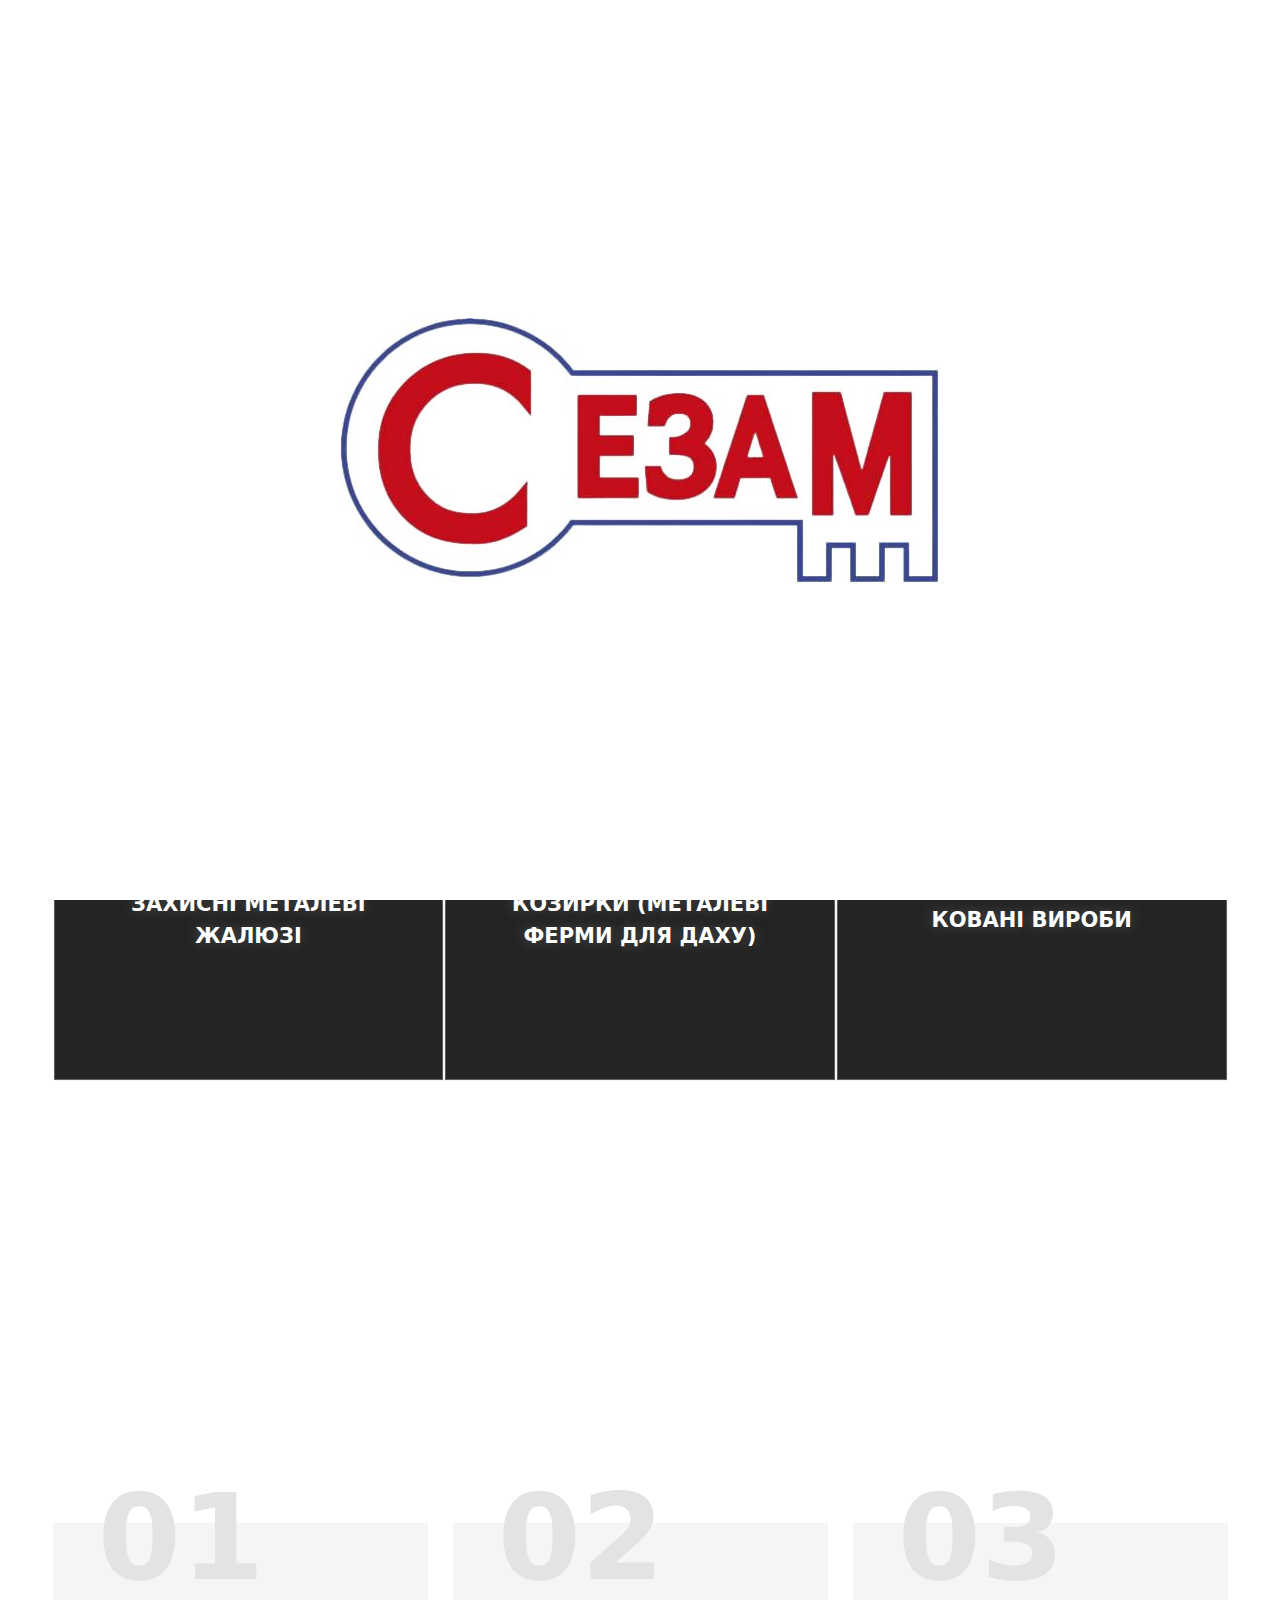
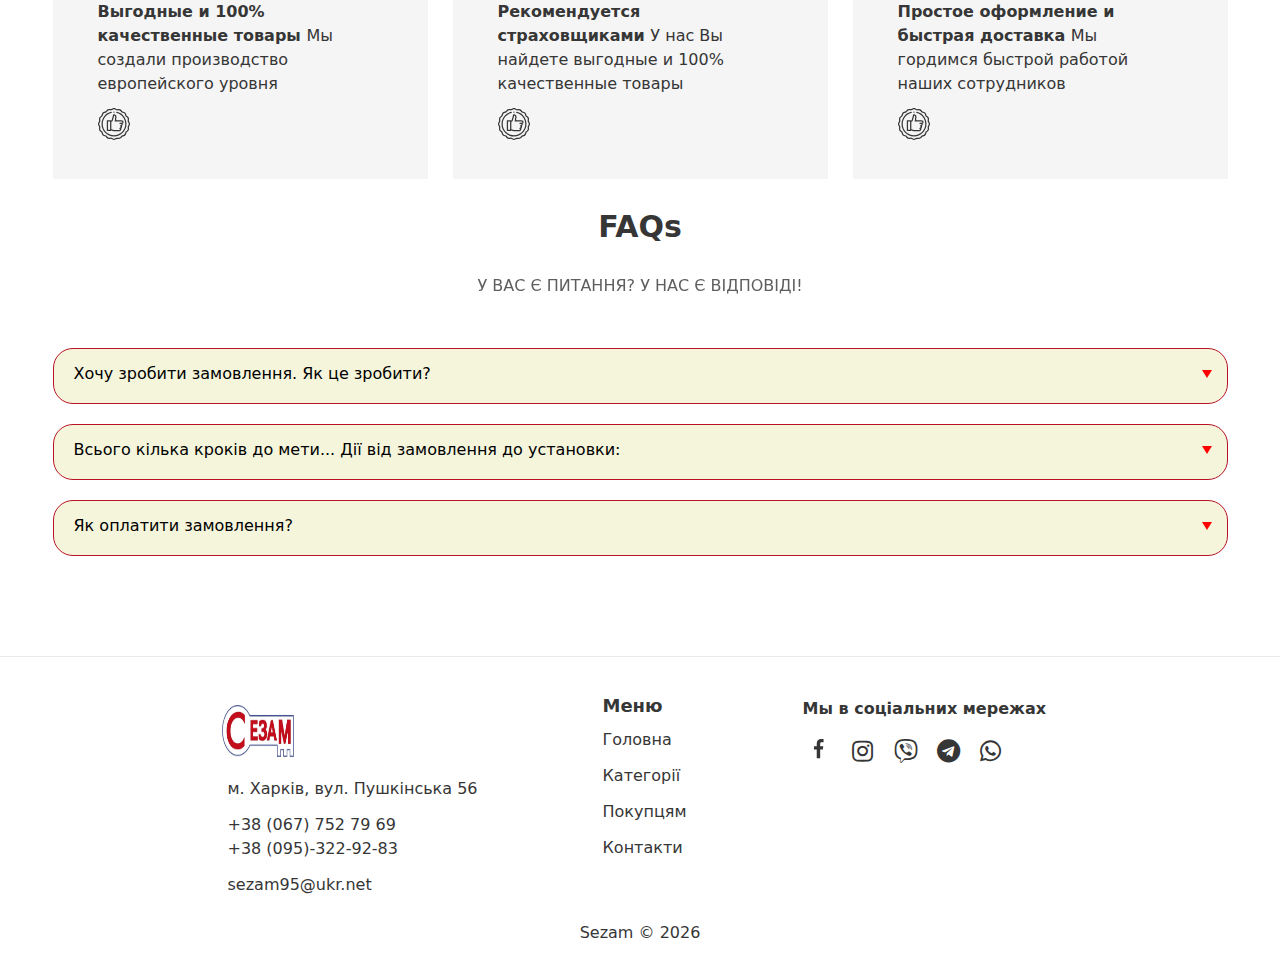
==== commit 1cf393ac: "fix media 1400px 1200px 992px" ====
--- a/index.html
+++ b/index.html
@@ -403,7 +403,7 @@
             }
 
             .gridlock .row .tablet-2 {
-                width: 31.25%
+                width: 22.25%
             }
 
             .gridlock .row .tablet-3 {
@@ -1067,7 +1067,7 @@
     <div class="layout-body"> <span id="widget-header">
                 <section class="layout-section background-base" id="y5raq">
                     <div class="row layout-row">
-                        <div class="layout-cell desktop-hide tablet-hide mobile-hide min-hide max-undefined desktop-undefined tablet-undefined mobile-undefined min-undefined max-2 desktop-3 tablet-2 mobile-1 min-3"
+                        <div class="layout-cell  max-undefined desktop-undefined tablet-undefined mobile-undefined min-undefined max-2 desktop-3 tablet-2 mobile-1 min-3"
                              id="n30at">
                             <div class="layout-inner">
                                 <div class="layout-cell-plugin layout-cell-plugin" id="hsqic">
@@ -1088,7 +1088,7 @@
                             </div>
                         </div>
 
-                        <div class="layout-cell tablet-hide mobile-hide min-hide max-undefined desktop-undefined tablet-undefined mobile-undefined min-undefined max-2 desktop-3 tablet-2 mobile-3 min-3 min-push-2"
+                        <div class="layout-cell max-undefined desktop-undefined tablet-undefined mobile-undefined min-undefined max-2 desktop-3 tablet-2 mobile-3 min-3 min-push-2"
                              id="xjuo2">
                             <div class="layout-inner">
                                 <div class="layout-cell-plugin layout-cell-plugin" id="lubjh">
@@ -1118,7 +1118,7 @@
                                                 <div class="social-networks"> <a href="https://instagram.com/"
                                                                                  target="Blank" rel="nofollow"
                                                                                  aria-label="Instagram">
-                                                        <span style="background: none; width: 26px; height: 26px; border-radius: 0; padding: 20%; display: block; min-height: 20px; min-width: 20px;">
+                                                        <span class="img_inst" style="background: none;  border-radius: 0; padding: 20%; display: block; min-height: 20px; min-width: 20px;">
                                                             <i class="fab fa-instagram"></i>
                                                             <noscript><img
                                                                     src="assets/Images/pic/instagram.svg"
@@ -1130,7 +1130,7 @@
                                                 <div class="social-networks"> <a href="https://facebook.com/"
                                                                                  target="Blank" rel="nofollow"
                                                                                  aria-label="Facebook">
-                                                        <span style="background-color: transparent; width: 26px; height: 26px; border-radius: 0; padding: 20%; display: block; min-height: 20px; min-width: 20px;">
+                                                        <span class="img_facebook" style="background-color: transparent;  border-radius: 0; padding: 20%; display: block; min-height: 20px; min-width: 20px;">
                                                             <i class="fab fa-facebook"></i>
                                                             <noscript><img
                                                                     src="assets/Images/pic/facebook.svg"
@@ -1142,7 +1142,7 @@
                                                 <div class="social-networks"> <a href="https://t.me/+380677527969"
                                                                                  target="Blank" rel="nofollow"
                                                                                  aria-label="Telegram">
-                                                        <span style="background-color: transparent; width: 26px; height: 26px; border-radius: 0; padding: 20%; display: block; min-height: 20px; min-width: 20px;">
+                                                        <span class="img_telegram" style="background-color: transparent;  border-radius: 0; padding: 20%; display: block; min-height: 20px; min-width: 20px;">
                                                             <i class="fab fa-telegram"></i>
                                                             <noscript><img
                                                                     src="assets/Images/pic/telegram.svg"
@@ -1155,7 +1155,7 @@
                                                         href="https://api.whatsapp.com/send?phone=380677527969"
                                                         target="Blank" rel="nofollow"
                                                         aria-label="WhatsApp">
-                                                        <span style="background-color: transparent; width: 26px; height: 26px; border-radius: 0; padding: 20%; display: block; min-height: 20px; min-width: 20px;">
+                                                        <span class="img_whatsapp" style="background-color: transparent; border-radius: 0; padding: 20%; display: block; min-height: 20px; min-width: 20px;">
                                                             <i class="fab fa-whatsapp"></i>
                                                             <noscript><img
                                                                     src="assets/Images/pic/whatsapp.svg"
@@ -1168,7 +1168,7 @@
                                                     <a href="viber://chat?number=+380677527969"
                                                        target="Blank" rel="nofollow"
                                                        aria-label="Viber">
-                                                        <span style="background-color: transparent; width: 26px; height: 26px; border-radius: 0; padding: 20%; display: block; min-height: 20px; min-width: 20px;">
+                                                        <span class="img_viber" style="background-color: transparent;  border-radius: 0; padding: 20%; display: block; min-height: 20px; min-width: 20px;">
                                                             <i class="fab fa-viber"></i>
                                                             <noscript><img
                                                                     src="assets/Images/pic/viber.svg"
--- a/assets/styles/style.css
+++ b/assets/styles/style.css
@@ -1,3 +1,44 @@
+#preloader {
+    position: fixed;
+    top: 0;
+    left: 0;
+    width: 100%;
+    height: 100%;
+    background-color: #fff;
+    display: flex;
+    justify-content: center;
+    align-items: center;
+    z-index: 9999;
+}
+
+body {
+    overflow: hidden;
+}
+
+body.loaded {
+    overflow: auto;
+}
+
+.logo {
+    animation: pulseLoader 1s infinite alternate;
+}
+
+@keyframes pulseLoader {
+    0% {
+        transform: scale(1);
+    }
+    50% {
+        transform: scale(1.1);
+    }
+    100% {
+        transform: scale(1);
+    }
+}
+
+.loaded #preloader {
+    display: none;
+}
+
 
 .category-horizontal-with-images {
     overflow: hidden;
@@ -33,7 +74,7 @@
 }
 
 #f-plugin {
-    padding-bottom: 12px;
+    padding-bottom: 35px;
 }
 
 
@@ -234,6 +275,7 @@
     border-radius: 20px;
     border: 1px solid #b91125;
     transition: background-color 0.3s,  border-radius 0.3s, box-shadow 0.3s;
+    background: #F5F5DCFF;
 }
 
 .faq-item:hover {
@@ -392,14 +434,153 @@
     border-radius: 50px;
 }
 
+
+.social-icons {
+    display: flex;
+    justify-content: center;
+    align-items: center;
+    height: 100vh;
+}
+
+.fab {
+    transition: transform 0.3s ease-in-out;
+    zoom: 1.5;
+}
+
+.fab:hover {
+    transform: scale(1.2);
+    animation: pulseIcons 1s infinite alternate;
+    color: red;
+}
+
+
+@keyframes pulseIcons {
+    0% {
+        transform: scale(1);
+    }
+    50% {
+        transform: scale(1.1);
+    }
+    100% {
+        transform: scale(1);
+    }
+}
+
+/*callback*/
+
+.modal {
+    display: none;
+    position: fixed;
+    z-index: 9999;
+    left: 0;
+    top: 0;
+    width: 100%;
+    height: 100%;
+    background-color: rgba(0, 0, 0, 0.8);
+    animation: fadeIn 0.5s ease-out;
+}
+
+
+@keyframes fadeIn {
+    from {
+        opacity: 0;
+    }
+    to {
+        opacity: 1;
+    }
+}
+
+.modal-content {
+    display: flex;
+    flex-direction: column;
+    justify-content: center;
+    align-items: center;
+    background-color: #f4f4f4;
+    max-width: 80%;
+    max-height: 80%;
+    margin: 10% auto;
+    padding: 40px;
+    border-radius: 8px;
+    text-align: center;
+    position: relative;
+    animation: scaleIn 0.5s ease-out;
+}
+
+@keyframes scaleIn {
+    from {
+        transform: scale(0);
+    }
+    to {
+        transform: scale(1);
+    }
+}
+
+.modal-content h2 {
+    margin-bottom: 20px;
+    color: #333;
+}
+
+
 .logo-image-main {
     margin-left: 19px;
 }
 
 .faq-text-2 {
+
     display: flex;
     flex-direction: column;
 }
+
+
+.modal-content input,
+.modal-content button {
+    margin-bottom: 20px;
+    padding: 10px;
+    border-radius: 10px;
+    border: 1px solid #ccc;
+}
+
+.modal-content button {
+    background-color: #007bff;
+    color: #fff;
+    border: none;
+    border-radius: 10px;
+}
+
+.modal-content button:hover {
+    background-color: #0069d9;
+}
+
+.close {
+    position: absolute;
+    top: 10px;
+    right: 10px;
+    font-size: 24px;
+    font-weight: bold;
+    color: #888;
+    cursor: pointer;
+}
+
+.modal-show {
+    display: flex;
+}
+
+
+
+@media screen and (max-width: 768px) {
+    .modal-content {
+        max-width: 90%;
+        max-height: 90%;
+        margin: 5% auto;
+    }
+}
+
+
+
+/*callback*/
+
+
+
 
 @media (min-width: 980px) {
     .burger-btn {
@@ -488,3 +669,5 @@
 }
 
 
+
+
--- a/assets/styles/default.css
+++ b/assets/styles/default.css
@@ -6214,9 +6214,9 @@
         margin-bottom: 15px !important
     }
 
-    body.gridlock span#widget-header section .row .plugin-layout-inner p {
-        justify-content: center
-    }
+    /*body.gridlock span#widget-header section .row .plugin-layout-inner p {*/
+    /*    justify-content: center*/
+    /*}*/
 
     body.gridlock span#widget-header section .row .plugin-layout-inner div.social-networks {
         text-align: center
@@ -6224,6 +6224,19 @@
 
     body.gridlock span#widget-header div.submenu .row {
         flex-wrap: nowrap
+    }
+}
+
+@media (min-width: 1200px) {
+    body.gridlock span#widget-header > section:first-child .layout-cell .plugin-layout-inner a {
+        font-size: 11px !important;
+
+    }
+}
+
+@media (max-width: 992px) {
+    body.gridlock span#widget-header > section:first-child .layout-cell .plugin-layout-inner a {
+        font-size: 11px !important;
     }
 }
 
@@ -6231,4 +6244,11 @@
     body.gridlock .max-hide {
         display: none !important
     }
+}
+
+@media (max-width: 768px) {
+    .img_inst .img_facebook .img_telegram .img_viber .img_whatsapp {
+        height: 0;
+        width: 0;
+    }
 }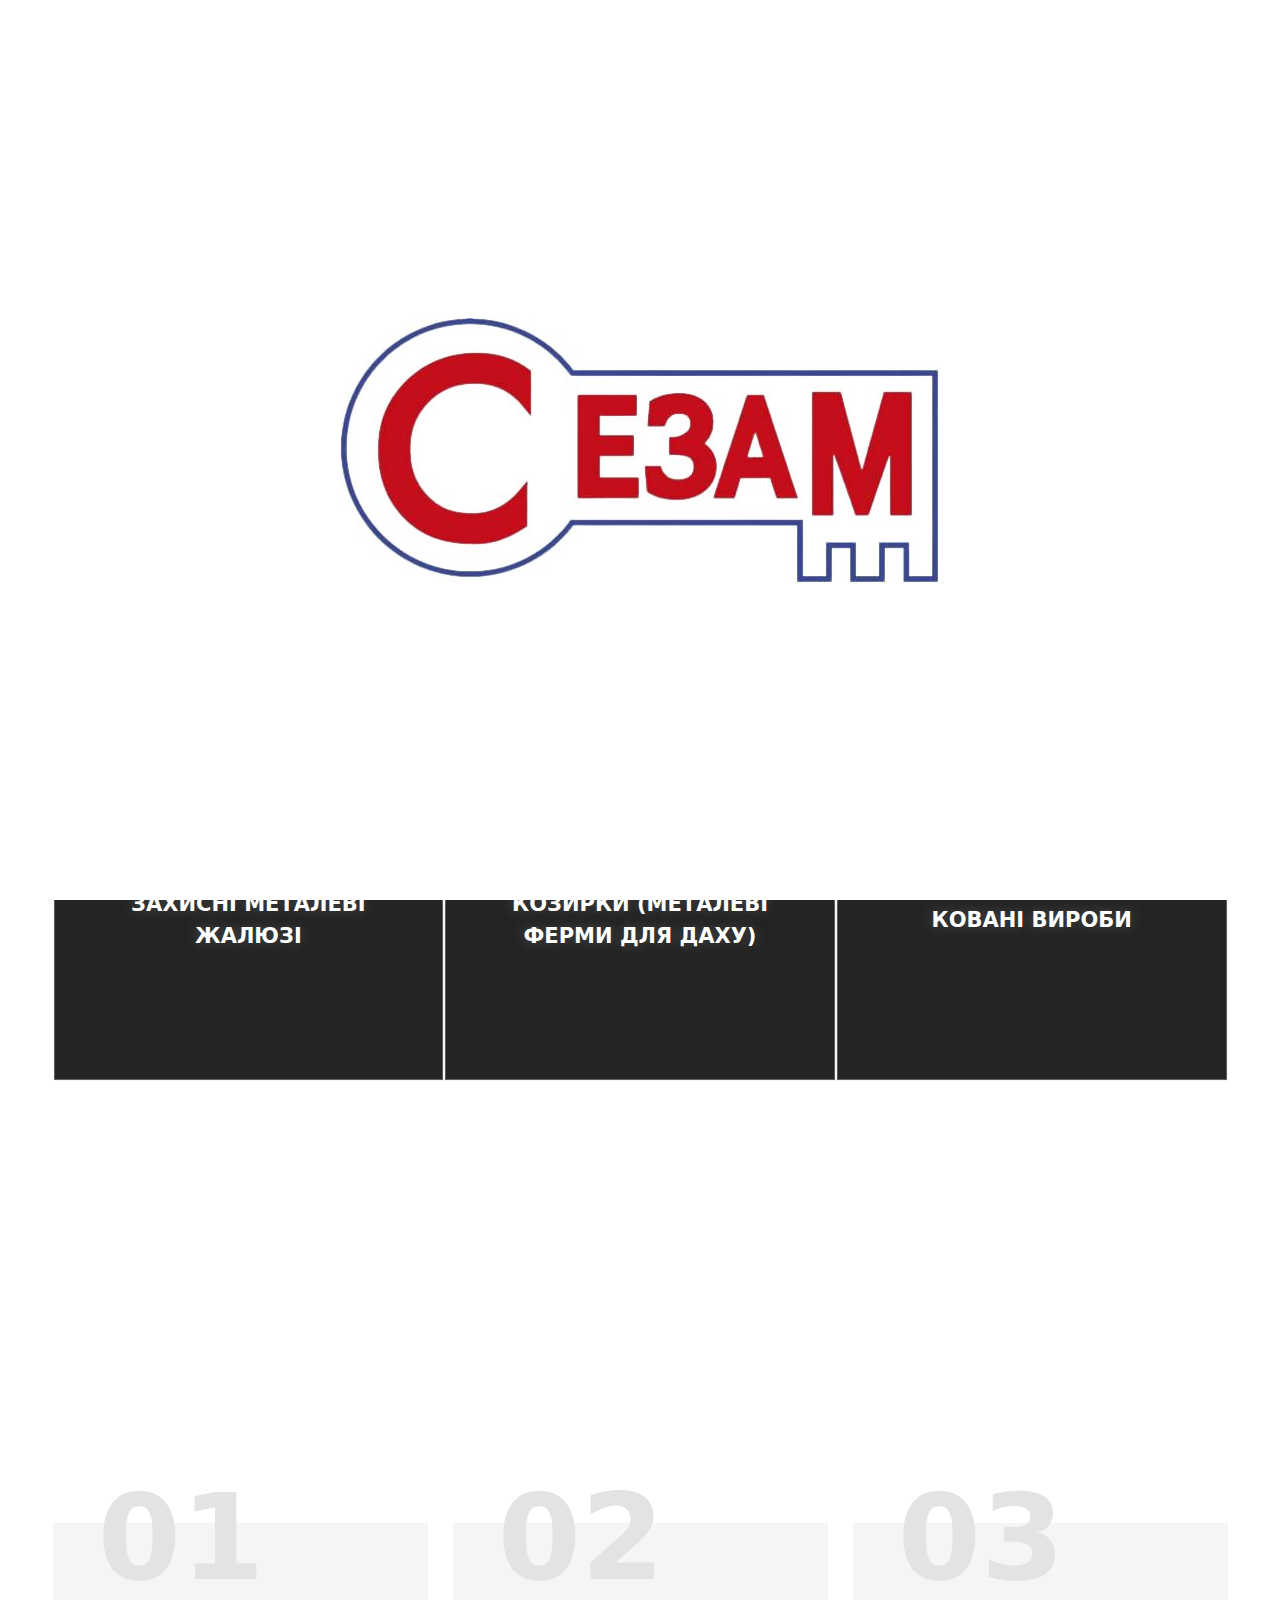
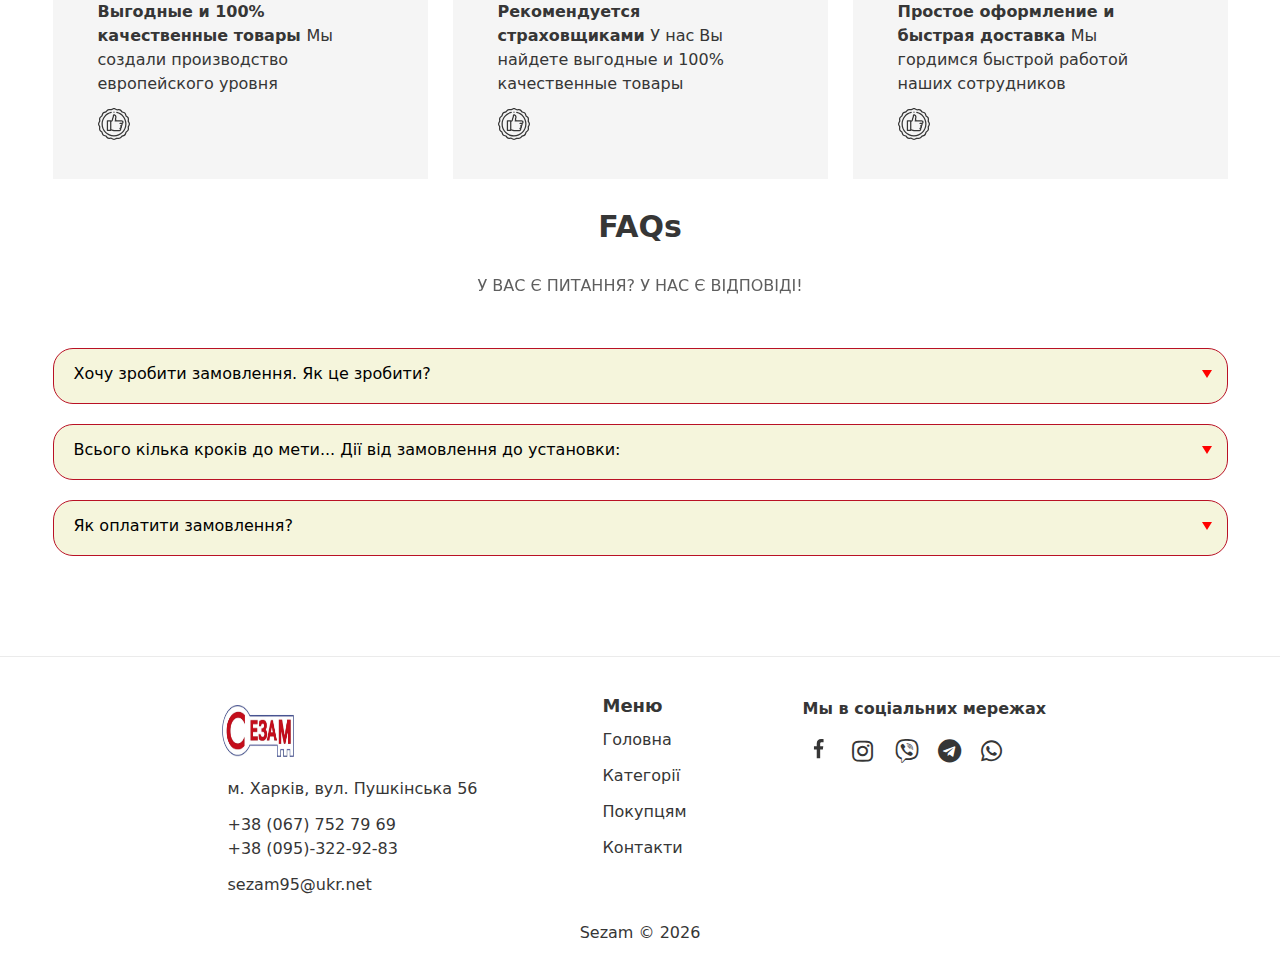
==== commit ba7472ee: "change style burger menu" ====
--- a/index.html
+++ b/index.html
@@ -427,7 +427,7 @@
             }
 
             .gridlock .row .tablet-push-2:not([class*="tablet-hide"]) {
-                margin-left: 34.375%
+                margin-left: 11.375%
             }
 
             .gridlock .row .tablet-push-3:not([class*="tablet-hide"]) {
@@ -1072,7 +1072,7 @@
                             <div class="layout-inner">
                                 <div class="layout-cell-plugin layout-cell-plugin" id="hsqic">
                                     <div class="plugin-layout-inner">
-                                        <p>
+                                        <p class="time-text">
                                             <img alt="" data-src="Templates/Template_000011/Images/pic/wall-clock.svg"
                                                  src="assets/Images/pic/wall-clock.svg" width="32"
                                                  height="32">
@@ -1093,7 +1093,7 @@
                             <div class="layout-inner">
                                 <div class="layout-cell-plugin layout-cell-plugin" id="lubjh">
                                     <div class="plugin-layout-inner">
-                                        <p><a style="position: static" href="mailto:sezam95@ukr.net"><img alt=""
+                                        <p class="email_text"><a style="position: static" href="mailto:sezam95@ukr.net"><img alt=""
                                                                                                           data-src="Templates/Template_000011/Images/pic/email.svg"
                                                                                                           src="assets/Images/pic/email.svg"
                                                                                                           width="32"
@@ -1118,7 +1118,8 @@
                                                 <div class="social-networks"> <a href="https://instagram.com/"
                                                                                  target="Blank" rel="nofollow"
                                                                                  aria-label="Instagram">
-                                                        <span class="img_inst" style="background: none;  border-radius: 0; padding: 20%; display: block; min-height: 20px; min-width: 20px;">
+                                                        <span class="img_inst"
+                                                              style="background: none;  border-radius: 0; padding: 20%; display: block; min-height: 20px; min-width: 20px;">
                                                             <i class="fab fa-instagram"></i>
                                                             <noscript><img
                                                                     src="assets/Images/pic/instagram.svg"
@@ -1130,7 +1131,8 @@
                                                 <div class="social-networks"> <a href="https://facebook.com/"
                                                                                  target="Blank" rel="nofollow"
                                                                                  aria-label="Facebook">
-                                                        <span class="img_facebook" style="background-color: transparent;  border-radius: 0; padding: 20%; display: block; min-height: 20px; min-width: 20px;">
+                                                        <span class="img_facebook"
+                                                              style="background-color: transparent;  border-radius: 0; padding: 20%; display: block; min-height: 20px; min-width: 20px;">
                                                             <i class="fab fa-facebook"></i>
                                                             <noscript><img
                                                                     src="assets/Images/pic/facebook.svg"
@@ -1142,7 +1144,8 @@
                                                 <div class="social-networks"> <a href="https://t.me/+380677527969"
                                                                                  target="Blank" rel="nofollow"
                                                                                  aria-label="Telegram">
-                                                        <span class="img_telegram" style="background-color: transparent;  border-radius: 0; padding: 20%; display: block; min-height: 20px; min-width: 20px;">
+                                                        <span class="img_telegram"
+                                                              style="background-color: transparent;  border-radius: 0; padding: 20%; display: block; min-height: 20px; min-width: 20px;">
                                                             <i class="fab fa-telegram"></i>
                                                             <noscript><img
                                                                     src="assets/Images/pic/telegram.svg"
@@ -1155,7 +1158,8 @@
                                                         href="https://api.whatsapp.com/send?phone=380677527969"
                                                         target="Blank" rel="nofollow"
                                                         aria-label="WhatsApp">
-                                                        <span class="img_whatsapp" style="background-color: transparent; border-radius: 0; padding: 20%; display: block; min-height: 20px; min-width: 20px;">
+                                                        <span class="img_whatsapp"
+                                                              style="background-color: transparent; border-radius: 0; padding: 20%; display: block; min-height: 20px; min-width: 20px;">
                                                             <i class="fab fa-whatsapp"></i>
                                                             <noscript><img
                                                                     src="assets/Images/pic/whatsapp.svg"
@@ -1168,7 +1172,8 @@
                                                     <a href="viber://chat?number=+380677527969"
                                                        target="Blank" rel="nofollow"
                                                        aria-label="Viber">
-                                                        <span class="img_viber" style="background-color: transparent;  border-radius: 0; padding: 20%; display: block; min-height: 20px; min-width: 20px;">
+                                                        <span class="img_viber"
+                                                              style="background-color: transparent;  border-radius: 0; padding: 20%; display: block; min-height: 20px; min-width: 20px;">
                                                             <i class="fab fa-viber"></i>
                                                             <noscript><img
                                                                     src="assets/Images/pic/viber.svg"
@@ -1198,7 +1203,7 @@
                                                          src="assets/Images/pic/w-bar-call.svg"
                                                          width="32"
                                                          height="32">
-                                                    <div style="display: flex; flex-direction: column">
+                                                    <div class="phone_text" style="display: flex; flex-direction: column">
                                                         <a href="tel:380677527969">+38(067)-752-79-69</a>
                                                         <a href="tel:380953229283">+38(095)-322-92-83</a>
                                                     </div>
@@ -1281,22 +1286,16 @@
   </div>
   <div class="menu">
             <ul>
-              <li><a href="#">Металеві двері</a></li>
-              <li><a href="#">Металеві ворота з автоматикою і без</a></li>
-              <li><a href="#"><img src="assets/Images/pic/window-gate.svg" alt="Грати на вікна">Грати на вікна</a></li>
-              <li><a href="#"><img src="assets/Images/pic/metal-shu.svg"
-                                   alt="Захисні металеві жалюзі">Захисні металеві жалюзі</a></li>
-                <li><a href="#"><img src="assets/Images/menuIcon/canopy.svg" alt="Козирки">Козирки (металеві ферми для даху)</a></li>
-                <li><a href="#"><img src="assets/Images/menuIcon/metal-fence.svg"
-                                     alt="Металеві огорожі">Металеві огорожі</a></li>
-                <li><a href="#"><img src="assets/Images/menuIcon/forded-product.svg"
-                                     alt="Ковані вироби">Ковані вироби</a></li>
-                <li><a href="#"><img src="assets/Images/menuIcon/mdf-facades.svg"
-                                     alt="МДФ фасади для вхідних дверей">МДФ фасади для вхідних дверей</a></li>
-                <li><a href="#"><img src="assets/Images/menuIcon/interior-doors.svg"
-                                     alt="Міжкімнатні двері">Міжкімнатні двері</a></li>
-                <li><a href="#"><img src="assets/Images/menuIcon/interior-doors.svg"
-                                     alt="Металопластикові вікна">Металопластикові вікна</a></li>
+              <li><a href="../sezam-developer/assets/pages/metalevi-dveri.html">Металеві двері</a></li>
+              <li><a href="../sezam-developer/assets/pages/vorota.html">Металеві ворота з автоматикою і без</a></li>
+              <li><a href="../sezam-developer/assets/pages/gratu-okna.html">Грати на вікна</a></li>
+              <li><a href="../sezam-developer/assets/pages/blins.html">Захисні металеві жалюзі</a></li>
+                <li><a href="../sezam-developer/assets/pages/ferma.html">Козирки (металеві ферми для даху)</a></li>
+                <li><a href="../sezam-developer/assets/pages/ogorozhi.html">Металеві огорожі</a></li>
+                <li><a href="../sezam-developer/assets/pages/kovani.html">Ковані вироби</a></li>
+                <li><a href="../sezam-developer/assets/pages/mdf.html">МДФ фасади для вхідних дверей</a></li>
+                <li><a href="../sezam-developer/assets/pages/dveri-mizhkomnatni.html">Міжкімнатні двері</a></li>
+                <li><a href="../sezam-developer/assets/pages/metal-okna.html">Металопластикові вікна</a></li>
         </ul>
 
   </div>
@@ -1457,31 +1456,43 @@
                                                                  src="../sezam-developer/assets/Images/pic/house.jpg"
                                                                  alt="#">
                                                         </div>
+                                                        <div class="box_text" style="display: flex; flex-direction: column">
                                                         <span class="slider-label">
                                                                 <h1 class="slider-name animated-text">
-                                                                    Виробнича фірма "Сезам" пропонує різноманітні металеві вироби, такі як вхідні двері, у т.ч з захистом від промерзання та на прихованих навісах, ворота з автоматикою або без, грати на вікна, захисні металеві жалюзі, ковані вироби, огорожі, металеві ферми для дахів та інші металеві конструкції. Наш асортимент також включає МДФ фасади для вхідних дверей, міжкімнатні двері та металопластикові вікна.
+                                                                Відчиніть двері до нових можливостей! Індивідуальний стиль, надійність та безпека – ось що ми пропонуємо. Наші двері, вікна та ворота – це гармонійне поєднання якісних матеріалів та сучасного дизайну. Відкрийте для себе зручність та елегантність у кожній деталі. Виберіть надійність, оберіть комфорт, вибирайте "Сезам"
                                                                 </h1>
-                                                            <div data-aos="zoom-out-right"
+                                                            <div data-aos="fade-up"
                                                                  data-aos-duration="3000">
                                                             <span class="slider-description">
-                                                                <span class="box_500" style="display: flex; align-items: flex-end">
-                                                                <img style="width: 32px" src="../sezam-developer/assets/Images/pic/check-mark.png" alt="" title="">
+                                                                <span class="box_500"
+                                                                      style="display: flex; align-items: flex-end">
+                                                                <img style="width: 32px"
+                                                                     src="../sezam-developer/assets/Images/pic/check-mark.png"
+                                                                     alt="" title="">
                                                                     <p style="text-transform: uppercase; font-style: italic; padding-left: 10px"
                                                                        class="hidden-500">Наші якість і безпека - Ваші комфорт і душевний спокій!</p>
                                                                     </span>
-                                                                <div class="box_501" style="display: flex; align-items: flex-end;">
-                                                                    <img style="width: 32px" src="../sezam-developer/assets/Images/pic/check-mark.png" alt="" title="">
+                                                                <div class="box_501"
+                                                                     style="display: flex; align-items: flex-end;">
+                                                                    <img style="width: 32px"
+                                                                         src="../sezam-developer/assets/Images/pic/check-mark.png"
+                                                                         alt="" title="">
                                                                 <p style="text-transform: uppercase; font-style: italic; padding: 20px 0 0 10px"
                                                                    class="hidden-501">Більше ніж 27 років на ринку!</p>
                                                                 </div>
-                                                                <div class="box_502" style="display: flex; align-items: flex-end">
-                                                                    <img style="width: 32px" src="../sezam-developer/assets/Images/pic/check-mark.png" alt="" title="">
+                                                                <div class="box_502"
+                                                                     style="display: flex; align-items: flex-end">
+                                                                    <img style="width: 32px"
+                                                                         src="../sezam-developer/assets/Images/pic/check-mark.png"
+                                                                         alt="" title="">
                                                                 <p style="text-transform: uppercase; font-style: italic; padding: 20px 0 0 10px"
                                                                    class="hidden-501">Більше ніж 10 000 задоволених клієнтів!</p>
                                                                 </div>
                                                                 </span>
-                                                              </div>
+                                                                </div>
+
                                                         </span>
+                                                        </div>
                                                     </article>
                                                 </div>
                                             </div>
@@ -2047,7 +2058,7 @@
                          id="d8ayv">
                         <div class="layout-inner">
                             <div class="layout-cell-plugin layout-cell-plugin" id="f02k7">
-                                <div class="plugin-layout-inner">
+                                <div class="plugin-layout-inner" id="f-plugin_2">
                                     <h2>02</h2>
                                     <div>
                                         <p><strong> Рекомендуется страховщиками </strong>У нас Вы найдете выгодные и
@@ -2056,8 +2067,7 @@
                                                                               src="assets/Images/pic/winner.svg"
                                                                               width="32" height="32"
                                                                               class="async loader-async">
-                                        <noscript><img src="Media/demox-000-10/icons/winner.svg" alt="" title="">
-                                        </noscript>
+
                                     </div>
                                 </div>
                             </div>
@@ -2092,6 +2102,10 @@
                     <div class="layout-cell max-undefined desktop-undefined tablet-undefined mobile-undefined min-undefined max-12 desktop-12 tablet-6 mobile-3 min-3"
                          id="sa9th">
                         <div class="layout-inner">
+                            <div data-aos="zoom-out-right"
+                                 data-aos-duration="3000">
+
+                            </div>
                             <div class="layout-cell-plugin layout-cell-plugin" id="m8f88">
                                 <div class="plugin-layout-inner">
                                     <h2 style="text-align: center;">FAQs</h2>
@@ -2212,7 +2226,7 @@
                             </div>
                         </div>
                     </div>
-                    <div class="layout-cell tablet-hide max-undefined desktop-undefined tablet-undefined mobile-undefined min-undefined max-2 desktop-2 tablet-2 mobile-3 min-3 tablet-push-2"
+                    <div class="layout-cell max-undefined desktop-undefined tablet-undefined mobile-undefined min-undefined max-2 desktop-2 tablet-2 mobile-3 min-3 tablet-push-2"
                          id="n61bj">
                         <div class="layout-inner">
                             <div class="layout-cell-plugin layout-cell-plugin" id="g8xdt">
@@ -2226,12 +2240,14 @@
                                         <nav class="menu-vertical">
                                             <ul style="text-align: left;">
                                                 <li id="menu-item-home" class="current has-no-submenu has-no-widget"> <a
+                                                        class="menu-one"
                                                         href="index.html" target="_self"
                                                         style="color: #363636; font-size: 16px; padding-top: 0px; padding-bottom: 0px; padding-right: 0px; padding-left: 0px;">
                                                         Головна
                                                     </a> </li>
                                                 <li class="menu-item-for-customers"
                                                     class="common has-no-submenu has-no-widget"> <a
+                                                        class="menu-two"
                                                         href="#555" target="_self"
                                                         style="color: #363636; font-size: 16px; padding-top: 0px; padding-bottom: 0px; padding-right: 0px; padding-left: 0px;">
                                                         Категорії
@@ -2239,11 +2255,13 @@
 
                                                 <li class="menu-item-for-customers"
                                                     class="common has-no-submenu has-no-widget"> <a
+                                                        class="menu-three"
                                                         href="index.html" target="_self"
                                                         style="color: #363636; font-size: 16px; padding-top: 0px; padding-bottom: 0px; padding-right: 0px; padding-left: 0px;">
                                                         Покупцям
                                                     </a> </li>
                                                 <li id="menu-item-contacts" class="common has-no-submenu has-no-widget"> <a
+                                                        class="menu-four"
                                                         href="./assets/pages/contacts.html" target="_self"
                                                         style="color: #363636; font-size: 16px; padding-top: 0px; padding-bottom: 0px; padding-right: 0px; padding-left: 0px;">
                                                         Контакти
@@ -2272,7 +2290,8 @@
                                                 <a href="https://www.facebook.com/"
                                                    target="Blank" rel="nofollow"
                                                    aria-label="Facebook">
-                                                    <span style="background-color: transparent; width: 32px; height: 32px; border-radius: 0; padding: 20%; display: block; min-height: 20px; min-width: 20px;">
+                                                    <span class="facebook_one"
+                                                          style="background-color: transparent; width: 32px; height: 32px; border-radius: 0; padding: 20%; display: block; min-height: 20px; min-width: 20px;">
                                                         <svg xmlns="http://www.w3.org/2000/svg"
                                                              xmlns:xlink="http://www.w3.org/1999/xlink"
                                                              xmlns:svgjs="http://svgjs.com/svgjs" version="1.1"
@@ -2292,10 +2311,13 @@
                                         </div>
                                         <div class="plugin-default-social-networks with-style"
                                              style="margin-left: 3px; margin-right: 3px;">
-                                            <div class="social-networks"> <a href="https://www.instagram.com/"
-                                                                             target="Blank" rel="nofollow"
-                                                                             aria-label="Instagram">
-                                                    <span style="background: transparent; width: 32px; height: 32px; border-radius: 0; padding: 20%; display: block; min-height: 20px; min-width: 20px;">
+                                            <div class="social-networks">
+                                                <a
+
+                                                        href="https://www.instagram.com/"
+                                                        target="Blank" rel="nofollow"
+                                                        aria-label="Instagram">
+                                                    <span class="inst_two" style="background: transparent; width: 32px; height: 32px; border-radius: 0; padding: 20%; display: block; min-height: 20px; min-width: 20px;">
                                                         <i class="fab fa-instagram"></i>
                                                     </span>
 
@@ -2306,7 +2328,7 @@
                                             <div class="social-networks"> <a href="viber://chat?number=%2B380999999999"
                                                                              target="Blank" rel="nofollow"
                                                                              aria-label="Viber">
-                                                    <span style="background-color: transparent; width: 32px; height: 32px; border-radius: 0; padding: 20%; display: block; min-height: 20px; min-width: 20px;">
+                                                    <span class="viber_three" style="background-color: transparent; width: 32px; height: 32px; border-radius: 0; padding: 20%; display: block; min-height: 20px; min-width: 20px;">
                                                         <i class="fab fa-viber"></i>
                                                     </span>
 
@@ -2317,7 +2339,7 @@
                                             <div class="social-networks"> <a href="tg://resolve?domain=username/"
                                                                              target="Blank" rel="nofollow"
                                                                              aria-label="Telegram">
-                                                    <span style="background-color: transparent; width: 32px; height: 32px; border-radius: 0; padding: 20%; display: block; min-height: 20px; min-width: 20px;">
+                                                    <span class="telegram_four" style="background-color: transparent; width: 32px; height: 32px; border-radius: 0; padding: 20%; display: block; min-height: 20px; min-width: 20px;">
                                                         <i class="fab fa-telegram"></i>
                                                     </span>
 
@@ -2328,7 +2350,7 @@
                                             <div class="social-networks social-icon"> <a
                                                     href="https://api.whatsapp.com/send?phone=+380999999999"
                                                     target="Blank" rel="nofollow" aria-label="WhatsApp">
-                                                    <span style="background: transparent; width: 32px; height: 32px; border-radius: 0; padding: 20%; display: block; min-height: 20px; min-width: 20px;">
+                                                    <span class="whatsapp_five" style="background: transparent; width: 32px; height: 32px; border-radius: 0; padding: 20%; display: block; min-height: 20px; min-width: 20px;">
                                                         <i class="fab fa-whatsapp"></i>
                                                     </span>
 
--- a/assets/styles/style.css
+++ b/assets/styles/style.css
@@ -65,6 +65,16 @@
     position: relative;
 }
 
+@media (max-width: 576px) {
+    body.gridlock section.advantage-cards .row .layout-cell .plugin-layout-inner {
+        padding: 65px 10px 35px!important;
+    }
+
+    #f-plugin_2 {
+        padding-bottom: 35px!important;
+    }
+
+
 .plugin-layout-inner > div > h4 {
     cursor: pointer;
 }
@@ -75,6 +85,39 @@
 
 #f-plugin {
     padding-bottom: 35px;
+}
+
+body.gridlock section.advantage-cards .row .layout-cell .plugin-layout-inner h2 {
+    font-size: 99px;
+}
+
+body.gridlock p {
+    font-size: 13px!important;
+}
+
+body.gridlock a {
+    font-size: 13px!important;
+}
+
+body.gridlock label  {
+    font-size: 13px;
+}
+
+.time-text {
+    width: 162px;
+}
+
+.email_text {
+    width: 143px;
+}
+
+.phone_text {
+    width: 130px;
+}
+
+    body.gridlock span#widget-header > section div.row {
+        flex-wrap: nowrap;
+    }
 }
 
 
@@ -357,9 +400,7 @@
 
 
 
-body.gridlock label {
-    font-size: 1rem!important;
-}
+
 
 .contact__page {
     display: flex;
@@ -668,6 +709,18 @@
     }
 }
 
-
-
-
+@media (max-width: 768px) {
+   #f-plugin_2 {
+       padding-bottom: 83px;
+   }
+}
+
+@media screen and (min-width: 740px) and (max-width: 979px) {
+    .gridlock .row .tablet-push-2 {
+        margin-left: 11.375%!important;
+    }
+}
+
+
+
+
--- a/assets/styles/default.css
+++ b/assets/styles/default.css
@@ -7,9 +7,9 @@
     padding: 0
 }
 
-body.gridlock {
-    font-size: 15px;
-}
+/*body.gridlock {*/
+/*    font-size: 15px;*/
+/*}*/
 
 .loader-async, .async-loader {
     background-position: center;
@@ -318,7 +318,6 @@
 .plugin-languages.dropdown > div ul {
     left: 50%;
     padding: 0;
-    width: auto;
     z-index: 100;
     display: none;
     list-style: none;
@@ -4406,7 +4405,7 @@
 
 body.gridlock span#widget-header > section div.row {
     display: flex;
-    flex-wrap: wrap;
+    flex-wrap: nowrap;
     align-items: center;
 }
 
@@ -4575,7 +4574,7 @@
 }
 
 body.gridlock span#widget-footer p, body.gridlock span#widget-footer a, body.gridlock span#widget-footer h1, body.gridlock span#widget-footer h2, body.gridlock span#widget-footer h3, body.gridlock span#widget-footer h4, body.gridlock span#widget-footer h5, body.gridlock span#widget-footer div, body.gridlock span#widget-footer span {
-    color: #363636
+    color: #363636;
 }
 
 body.gridlock span#widget-footer h3 {
@@ -4828,7 +4827,7 @@
     justify-content: center;
     padding-left: 150px;
     padding-right: 150px;
-    flex-direction: column;
+    flex-direction: column!important;
     background-color: #36363630;
     transform: unset
 }
@@ -4952,21 +4951,7 @@
     padding-left: 33px
 }
 
-body.gridlock article ul:not([class]) li:not([class])::before, body.gridlock article.layout-container ul:not([class]) li:not([class])::before, body.gridlock div.row ul:not([class]) li:not([class])::before, body.gridlock div.plugin-layout-inner ul:not([class]) li:not([class])::before, body.gridlock article ol:not([class]) li:not([class])::before, body.gridlock article.layout-container ol:not([class]) li:not([class])::before, body.gridlock div.row ol:not([class]) li:not([class])::before, body.gridlock div.plugin-layout-inner ol:not([class]) li:not([class])::before {
-    content: "";
-    display: block;
-    width: 22px;
-    height: 22px;
-    background-size: 11px;
-    background-color: #DA2D2E;
-    background-repeat: no-repeat;
-    background-position: center center;
-    border-radius: 0px;
-    position: absolute;
-    left: 0;
-    top: 0px;
-    border: 1px solid #ffffff
-}
+
 
 body.gridlock h1 {
     margin: 30px 0;
@@ -5320,7 +5305,7 @@
 
 body.gridlock label {
     display: block;
-    font-size: 0.8rem;
+    font-size: 1rem;
     margin-bottom: 5px
 }
 
@@ -6168,9 +6153,7 @@
         height: 400px
     }
 
-    body.gridlock section.slider div.plugin-layout-inner div.light-slider-plugin article img, body.gridlock section.slider div.plugin-layout-inner div.carousel article img, body.gridlock section.slider div.plugin-layout-inner div.light-slider-plugin div.item img, body.gridlock section.slider div.plugin-layout-inner div.carousel div.item img {
-        height: 400px
-    }
+
 
     body.gridlock section.slider div.plugin-layout-inner div.light-slider-plugin article span.slider-label, body.gridlock section.slider div.plugin-layout-inner div.carousel article span.slider-label, body.gridlock section.slider div.plugin-layout-inner div.light-slider-plugin div.item span.slider-label, body.gridlock section.slider div.plugin-layout-inner div.carousel div.item span.slider-label {
         padding-right: 50px;
@@ -6251,4 +6234,78 @@
         height: 0;
         width: 0;
     }
-}+
+    body.gridlock span#widget-footer p, body.gridlock span#widget-footer a, body.gridlock span#widget-footer h1, body.gridlock span#widget-footer h2, body.gridlock span#widget-footer h3, body.gridlock span#widget-footer h4, body.gridlock span#widget-footer h5, body.gridlock span#widget-footer div, body.gridlock span#widget-footer span {
+        font-size: 11px;
+    }
+
+
+    .location {
+        display: flex;
+        margin-right: 15px
+    }
+
+    #widget-footer {
+        display: flex;
+        flex-direction: column;
+        align-items: center;
+    }
+
+    body.gridlock span#widget-footer section div.row div.layout-cell div.layout-cell-plugin div.plugin-layout-inner p.phone a:before, body.gridlock span#widget-footer section div.row div.layout-cell div.layout-cell-plugin div.plugin-layout-inner p.email a:before {
+        width: 0;
+        margin-right: 3px;
+    }
+
+    .email {
+        margin-left: 14px!important;
+    }
+
+    .menu-one {
+        font-size: 11px!important;
+    }
+
+    .menu-two {
+        font-size: 11px!important;
+    }
+
+    .menu-three {
+        font-size: 11px!important;
+    }
+
+    .menu-four {
+        font-size: 11px!important;
+    }
+
+    #n61bj {
+        margin-top: 25px;
+    }
+
+    .facebook_one {
+        width: 23px!important;
+        height: 37px!important;
+    }
+
+    .inst_two {
+        width: 23px!important;
+    }
+
+    .viber_three {
+        width: 23px!important;
+    }
+
+    .telegram_four {
+        width: 23px!important;
+    }
+
+    .whatsapp_five {
+        width: 23px!important;
+    }
+
+    #j1gqj {
+        margin-top: 21px;
+    }
+
+}
+
+
+
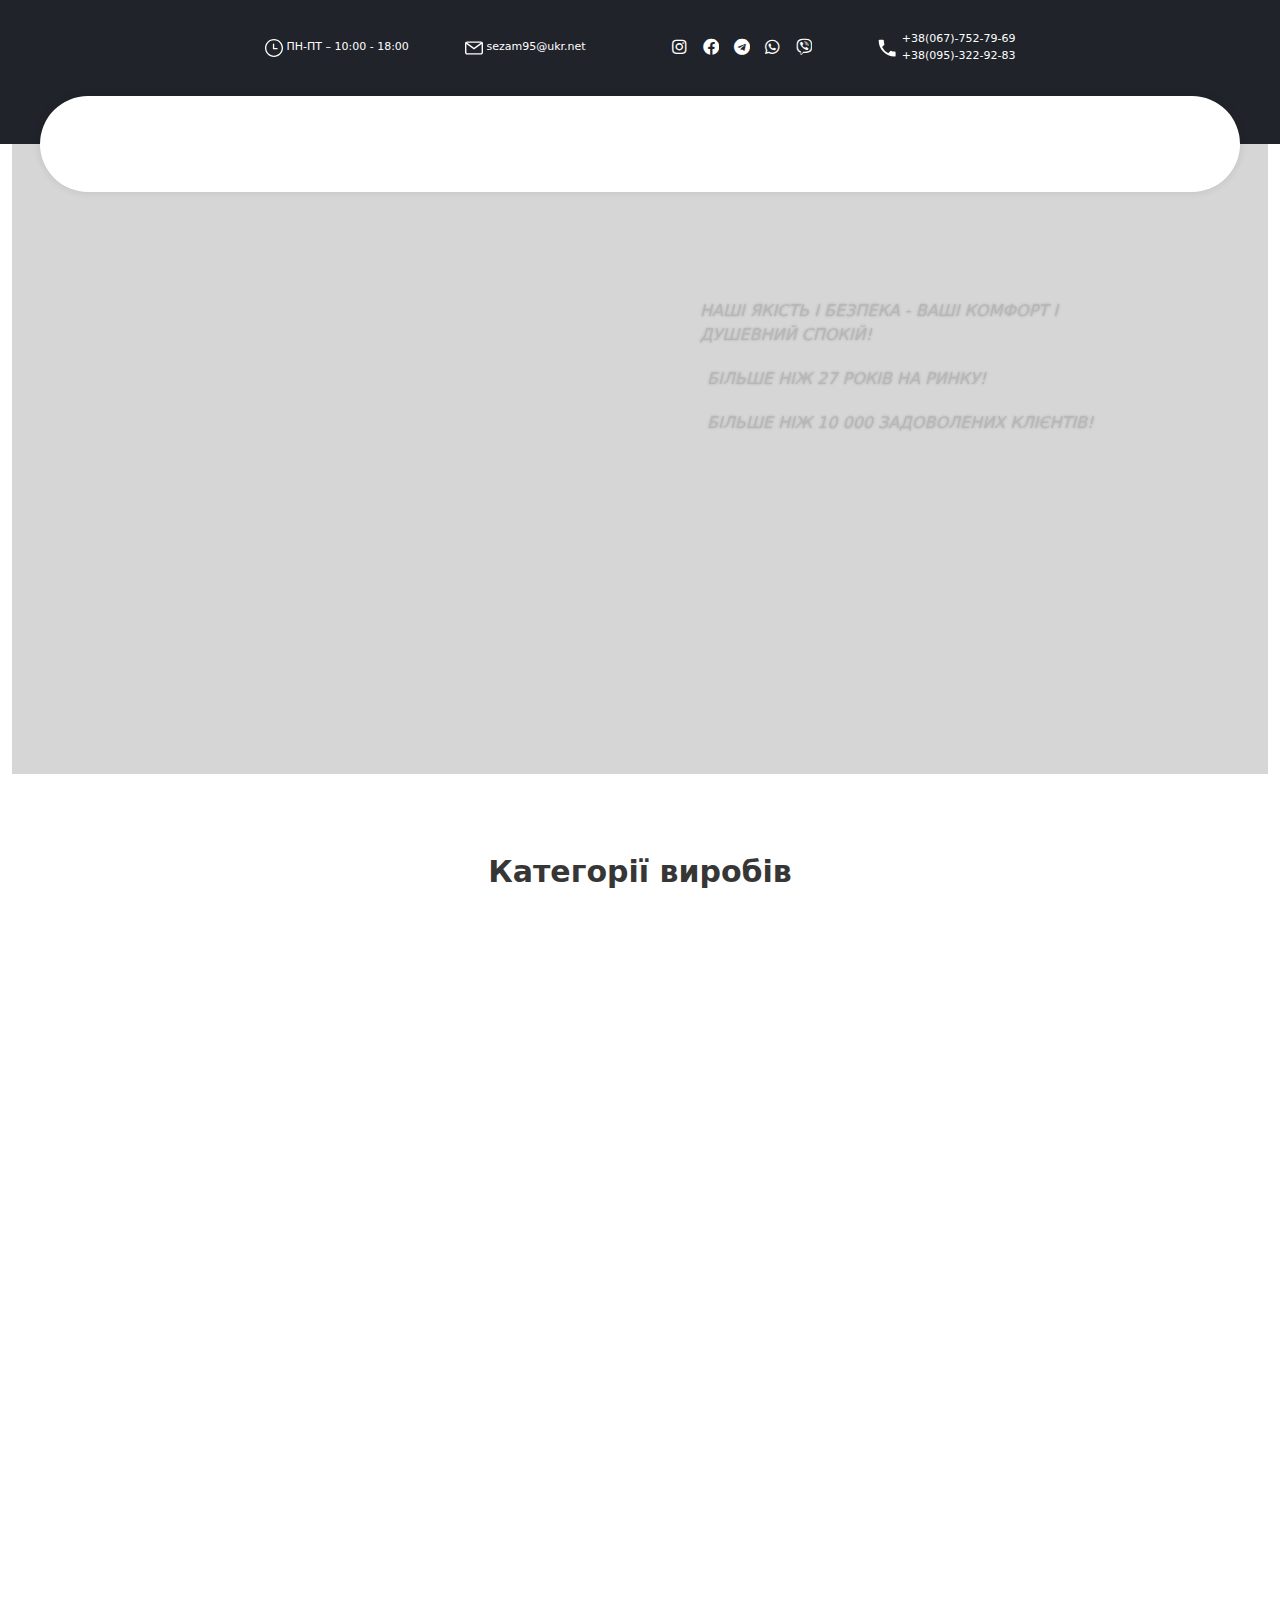
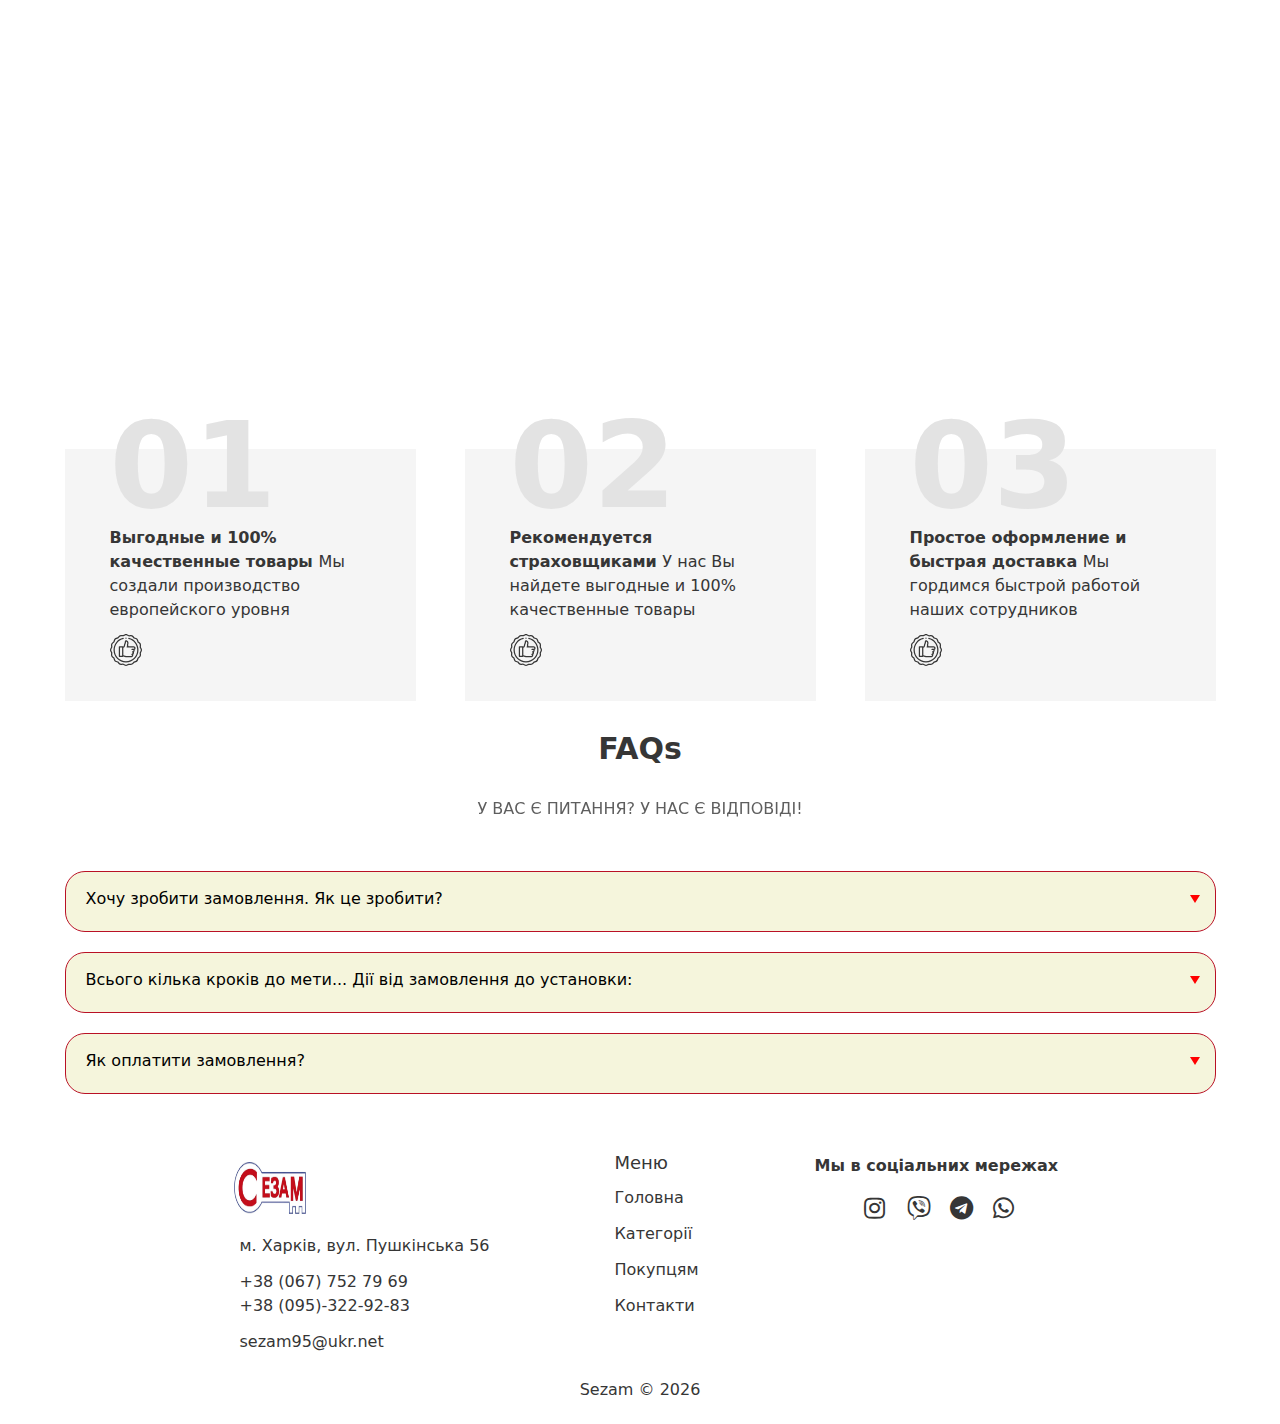
==== commit 692a98ef: "change header" ====
--- a/index.html
+++ b/index.html
@@ -1,29 +1,19 @@
 <!DOCTYPE html>
 <html lang="ru">
-
 <head>
     <title>Головна › Інтернет-магазин</title>
-    <meta charset="utf-8">
-    <meta name="viewport"
-          content="height=device-height, width=device-width, initial-scale=1.0, minimum-scale=1.0, maximum-scale=1.0">
-    <meta name="description" content="">
-    <meta name="robots" content="">
-    <meta property="og:type" content="website">
-    <meta property="og:url" content="rus/">
-    <meta property="og:title" content="Главная">
-    <meta property="og:description" content="">
-    <meta property="og:image">
-    <meta property="og:site_name">
-    <meta name="twitter:card" content="summary">
-    <meta name="twitter:title" content="Главная">
-    <meta name="twitter:description" content="">
-    <meta name="twitter:image">
-    <link rel="shortcut icon" href="Media/demox-000/developer-folder/favicon/favicon.png">
-    <link rel="stylesheet" href="https://cdnjs.cloudflare.com/ajax/libs/font-awesome/5.15.3/css/all.min.css">
-    <link rel="alternate" hreflang="uk" href="">
-    <link rel="alternate" hreflang="x-default" href="">
-    <link href="https://unpkg.com/aos@2.3.1/dist/aos.css" rel="stylesheet">
-    <link href="https://unpkg.com/aos@2.3.1/dist/aos.css" rel="stylesheet">
+    <meta charset="utf-8"/>
+    <meta
+            content="height=device-height, width=device-width, initial-scale=1.0, minimum-scale=1.0, maximum-scale=1.0"
+            name="viewport"
+    />
+
+    <link
+            href="https://cdnjs.cloudflare.com/ajax/libs/font-awesome/5.15.3/css/all.min.css"
+            rel="stylesheet"
+    />
+    <link href="https://unpkg.com/aos@2.3.1/dist/aos.css" rel="stylesheet"/>
+    <link href="https://unpkg.com/aos@2.3.1/dist/aos.css" rel="stylesheet"/>
     <script src="https://unpkg.com/aos@2.3.1/dist/aos.js"></script>
     <script>
         let userInfo;
@@ -46,45 +36,44 @@
         html,
         body {
             margin: 0;
-            padding: 0
-        }
-
+            padding: 0;
+        }
 
         .sidebar-popup.hidden {
-            display: none
+            display: none;
         }
 
         .loader .loader-inner {
-            display: none
+            display: none;
         }
 
         .loader.show .loader-inner {
-            display: block
+            display: block;
         }
 
         .default-menu-mobile ul {
-            display: none
+            display: none;
         }
 
         *,
         *:before,
         *:after {
-            box-sizing: border-box
+            box-sizing: border-box;
         }
 
         .gridlock section.full-width > .row {
-            width: 100%
+            width: 100%;
         }
 
         .gridlock .editor-grid {
             top: 0;
             height: 100%;
-            opacity: .25;
+            opacity: 0.25;
             position: fixed;
             margin-left: 50%;
             margin-right: 50%;
             width: 300px;
-            transform: translateX(-50%)
+            transform: translateX(-50%);
         }
 
         .gridlock .editor-grid [class*="all-"]:not([class*="all-hide"]),
@@ -97,14 +86,14 @@
             height: 100%;
             margin-left: 1.04166667%;
             margin-right: 1.04166667%;
-            border-left: 1px solid rgba(0, 0, 0, .25);
-            border-right: 1px solid rgba(0, 0, 0, .25)
+            border-left: 1px solid rgba(0, 0, 0, 0.25);
+            border-right: 1px solid rgba(0, 0, 0, 0.25);
         }
 
         .gridlock .row {
             width: 300px;
             margin-left: auto;
-            margin-right: auto
+            margin-right: auto;
         }
 
         .gridlock .row:after {
@@ -114,19 +103,19 @@
             display: block;
             line-height: 0;
             overflow: hidden;
-            visibility: hidden
+            visibility: hidden;
         }
 
         .gridlock .row .row {
             width: 102.08333333%;
             margin-left: -1.04166667%;
-            margin-right: -1.04166667%
+            margin-right: -1.04166667%;
         }
 
         .gridlock .row .contained .row {
             width: 100%;
             margin-left: 0;
-            margin-right: 0
+            margin-right: 0;
         }
 
         .gridlock .row [class*="all-"]:not([class*="all-hide"]),
@@ -137,96 +126,96 @@
         .gridlock .row [class*="max-"]:not([class*="max-hide"]) {
             float: left;
             margin-left: 1.04166667%;
-            margin-right: 1.04166667%
-        }
-
-        .gridlock .row [class*="all-"].padded:not([class*=all-hide]),
-        .gridlock .row [class*="min-"].padded:not([class*=min-hide]),
-        .gridlock .row [class*="mobile-"].padded:not([class*=mobile-hide]),
-        .gridlock .row [class*="tablet-"].padded:not([class*=tablet-hide]),
-        .gridlock .row [class*="desktop-"].padded:not([class*=desktop-hide]),
-        .gridlock .row [class*="max-"].padded:not([class*=max-hide]) {
+            margin-right: 1.04166667%;
+        }
+
+        .gridlock .row [class*="all-"].padded:not([class*="all-hide"]),
+        .gridlock .row [class*="min-"].padded:not([class*="min-hide"]),
+        .gridlock .row [class*="mobile-"].padded:not([class*="mobile-hide"]),
+        .gridlock .row [class*="tablet-"].padded:not([class*="tablet-hide"]),
+        .gridlock .row [class*="desktop-"].padded:not([class*="desktop-hide"]),
+        .gridlock .row [class*="max-"].padded:not([class*="max-hide"]) {
             box-sizing: content-box;
             margin-left: 0;
             margin-right: 0;
             padding-left: 1.04166667%;
-            padding-right: 1.04166667%
-        }
-
-        .gridlock .row [class*="all-"].contained:not([class*=all-hide]),
-        .gridlock .row [class*="min-"].contained:not([class*=min-hide]),
-        .gridlock .row [class*="mobile-"].contained:not([class*=mobile-hide]),
-        .gridlock .row [class*="tablet-"].contained:not([class*=tablet-hide]),
-        .gridlock .row [class*="desktop-"].contained:not([class*=desktop-hide]),
-        .gridlock .row [class*="max-"].contained:not([class*=max-hide]) {
+            padding-right: 1.04166667%;
+        }
+
+        .gridlock .row [class*="all-"].contained:not([class*="all-hide"]),
+        .gridlock .row [class*="min-"].contained:not([class*="min-hide"]),
+        .gridlock .row [class*="mobile-"].contained:not([class*="mobile-hide"]),
+        .gridlock .row [class*="tablet-"].contained:not([class*="tablet-hide"]),
+        .gridlock .row [class*="desktop-"].contained:not([class*="desktop-hide"]),
+        .gridlock .row [class*="max-"].contained:not([class*="max-hide"]) {
             margin-left: 0;
-            margin-right: 0
-        }
-
-        .gridlock .row [class*="all-"].right:not([class*=all-hide]),
-        .gridlock .row [class*="min-"].right:not([class*=min-hide]),
-        .gridlock .row [class*="mobile-"].right:not([class*=mobile-hide]),
-        .gridlock .row [class*="tablet-"].right:not([class*=tablet-hide]),
-        .gridlock .row [class*="desktop-"].right:not([class*=desktop-hide]),
-        .gridlock .row [class*="max-"].right:not([class*=max-hide]) {
-            float: right
+            margin-right: 0;
+        }
+
+        .gridlock .row [class*="all-"].right:not([class*="all-hide"]),
+        .gridlock .row [class*="min-"].right:not([class*="min-hide"]),
+        .gridlock .row [class*="mobile-"].right:not([class*="mobile-hide"]),
+        .gridlock .row [class*="tablet-"].right:not([class*="tablet-hide"]),
+        .gridlock .row [class*="desktop-"].right:not([class*="desktop-hide"]),
+        .gridlock .row [class*="max-"].right:not([class*="max-hide"]) {
+            float: right;
         }
 
         @media screen and (min-width: 500px) {
             .gridlock .row {
-                width: 480px
+                width: 480px;
             }
 
             .gridlock .editor-grid {
-                width: 480px
+                width: 480px;
             }
         }
 
         @media screen and (min-width: 740px) {
             .gridlock .row {
-                width: 720px
+                width: 720px;
             }
 
             .gridlock .editor-grid {
-                width: 720px
+                width: 720px;
             }
         }
 
         @media screen and (min-width: 980px) {
             .gridlock .row {
-                width: 960px
+                width: 960px;
             }
 
             .gridlock .editor-grid {
-                width: 960px
+                width: 960px;
             }
         }
 
         @media screen and (min-width: 1220px) {
             .gridlock .row {
-                width: 1200px
+                width: 1200px;
             }
 
             .gridlock .editor-grid {
-                width: 1200px
+                width: 1200px;
             }
         }
 
         .gridlock-fluid .row {
-            width: 98%
+            width: 98%;
         }
 
         .gridlock-fluid .editor-grid {
-            width: 98%
+            width: 98%;
         }
 
         @media screen and (max-width: 739px) {
             .gridlock-mobile-fluid .row {
-                width: 98%
+                width: 98%;
             }
 
             .gridlock-mobile-fluid .editor-grid {
-                width: 98%
+                width: 98%;
             }
         }
 
@@ -234,1796 +223,1709 @@
             float: none;
             clear: both;
             margin-left: auto;
-            margin-right: auto
+            margin-right: auto;
         }
 
         .gridlock .row .all-hide {
-            display: none
+            display: none;
         }
 
         @media screen and (max-width: 499px) {
             .gridlock .row .min-1 {
-                width: 31.25%
+                width: 31.25%;
             }
 
             .gridlock .row .min-2 {
-                width: 64.58333333%
+                width: 64.58333333%;
             }
 
             .gridlock .row .min-3 {
-                width: 97.91666667%
+                width: 97.91666667%;
             }
 
             .gridlock .row .min-push-1:not([class*="min-hide"]) {
-                margin-left: 34.375%
+                margin-left: 34.375%;
             }
 
             .gridlock .row .min-push-2:not([class*="min-hide"]) {
-                margin-left: 67.70833333%
+                margin-left: 67.70833333%;
             }
 
             .gridlock .row .min-push-3:not([class*="min-hide"]) {
-                margin-left: 101.04166667%
+                margin-left: 101.04166667%;
             }
 
             .gridlock .row .contained.min-1 {
-                width: 33.33333333%
+                width: 33.33333333%;
             }
 
             .gridlock .row .contained.min-2 {
-                width: 66.66666667%
+                width: 66.66666667%;
             }
 
             .gridlock .row .contained.min-3 {
-                width: 100%
+                width: 100%;
             }
 
             .gridlock .row .contained.min-push-1:not([class*="min-hide"]) {
-                margin-left: 33.33333333%
+                margin-left: 33.33333333%;
             }
 
             .gridlock .row .contained.min-push-2:not([class*="min-hide"]) {
-                margin-left: 66.66666667%
+                margin-left: 66.66666667%;
             }
 
             .gridlock .row .contained.min-push-3:not([class*="min-hide"]) {
-                margin-left: 100%
+                margin-left: 100%;
             }
 
             .gridlock .row [class*="min-"].centered:not([class*="min-hide"]) {
                 float: none;
                 clear: both;
                 margin-left: auto;
-                margin-right: auto
+                margin-right: auto;
             }
 
             .gridlock .row .min-hide {
-                display: none
+                display: none;
             }
 
             .gridlock .editor-grid .min-1 {
-                width: 31.25%
+                width: 31.25%;
             }
 
             .gridlock .editor-grid .min-2 {
-                width: 31.25%
+                width: 31.25%;
             }
 
             .gridlock .editor-grid .min-3 {
-                width: 31.25%
+                width: 31.25%;
             }
 
             .gridlock .editor-grid [class*="tablet-"]:not([class*="tablet-hide"]),
-            .gridlock .editor-grid [class*="desktop-"]:not([class*="desktop-hide"]) {
-                display: none
+            .gridlock
+            .editor-grid
+            [class*="desktop-"]:not([class*="desktop-hide"]) {
+                display: none;
             }
         }
 
         @media screen and (min-width: 500px) and (max-width: 739px) {
             .gridlock .row .mobile-1 {
-                width: 31.25%
+                width: 31.25%;
             }
 
             .gridlock .row .mobile-2 {
-                width: 64.58333333%
+                width: 64.58333333%;
             }
 
             .gridlock .row .mobile-3 {
-                width: 97.91666667%
+                width: 97.91666667%;
             }
 
             .gridlock .row .mobile-push-1:not([class*="mobile-hide"]) {
-                margin-left: 34.375%
+                margin-left: 34.375%;
             }
 
             .gridlock .row .mobile-push-2:not([class*="mobile-hide"]) {
-                margin-left: 67.70833333%
+                margin-left: 67.70833333%;
             }
 
             .gridlock .row .mobile-push-3:not([class*="mobile-hide"]) {
-                margin-left: 101.04166667%
+                margin-left: 101.04166667%;
             }
 
             .gridlock .row .contained.mobile-1 {
-                width: 33.33333333%
+                width: 33.33333333%;
             }
 
             .gridlock .row .contained.mobile-2 {
-                width: 66.66666667%
+                width: 66.66666667%;
             }
 
             .gridlock .row .contained.mobile-3 {
-                width: 100%
+                width: 100%;
             }
 
             .gridlock .row .contained.mobile-push-1:not([class*="mobile-hide"]) {
-                margin-left: 33.33333333%
+                margin-left: 33.33333333%;
             }
 
             .gridlock .row .contained.mobile-push-2:not([class*="mobile-hide"]) {
-                margin-left: 66.66666667%
+                margin-left: 66.66666667%;
             }
 
             .gridlock .row .contained.mobile-push-3:not([class*="mobile-hide"]) {
-                margin-left: 100%
+                margin-left: 100%;
             }
 
             .gridlock .row [class*="mobile-"].centered:not([class*="mobile-hide"]) {
                 float: none;
                 clear: both;
                 margin-left: auto;
-                margin-right: auto
+                margin-right: auto;
             }
 
             .gridlock .row .mobile-hide {
-                display: none
+                display: none;
             }
 
             .gridlock .editor-grid .mobile-1 {
-                width: 31.25%
+                width: 31.25%;
             }
 
             .gridlock .editor-grid .mobile-2 {
-                width: 31.25%
+                width: 31.25%;
             }
 
             .gridlock .editor-grid .mobile-3 {
-                width: 31.25%
+                width: 31.25%;
             }
 
             .gridlock .editor-grid [class*="tablet-"]:not([class*="tablet-hide"]),
-            .gridlock .editor-grid [class*="desktop-"]:not([class*="desktop-hide"]) {
-                display: none
+            .gridlock
+            .editor-grid
+            [class*="desktop-"]:not([class*="desktop-hide"]) {
+                display: none;
             }
         }
 
         @media screen and (min-width: 740px) and (max-width: 979px) {
             .gridlock .row .tablet-1 {
-                width: 14.58333333%
+                width: 14.58333333%;
             }
 
             .gridlock .row .tablet-2 {
-                width: 22.25%
+                width: 22.25%;
             }
 
             .gridlock .row .tablet-3 {
-                width: 47.91666667%
+                width: 47.91666667%;
             }
 
             .gridlock .row .tablet-4 {
-                width: 64.58333333%
+                width: 64.58333333%;
             }
 
             .gridlock .row .tablet-5 {
-                width: 81.25%
+                width: 81.25%;
             }
 
             .gridlock .row .tablet-6 {
-                width: 97.91666667%
+                width: 97.91666667%;
             }
 
             .gridlock .row .tablet-push-1:not([class*="tablet-hide"]) {
-                margin-left: 17.70833333%
+                margin-left: 17.70833333%;
             }
 
             .gridlock .row .tablet-push-2:not([class*="tablet-hide"]) {
-                margin-left: 11.375%
+                margin-left: 11.375%;
             }
 
             .gridlock .row .tablet-push-3:not([class*="tablet-hide"]) {
-                margin-left: 51.04166667%
+                margin-left: 51.04166667%;
             }
 
             .gridlock .row .tablet-push-4:not([class*="tablet-hide"]) {
-                margin-left: 67.70833333%
+                margin-left: 67.70833333%;
             }
 
             .gridlock .row .tablet-push-5:not([class*="tablet-hide"]) {
-                margin-left: 84.375%
+                margin-left: 84.375%;
             }
 
             .gridlock .row .tablet-push-6:not([class*="tablet-hide"]) {
-                margin-left: 101.04166667%
+                margin-left: 101.04166667%;
             }
 
             .gridlock .row .contained.tablet-1 {
-                width: 16.66666667%
+                width: 16.66666667%;
             }
 
             .gridlock .row .contained.tablet-2 {
-                width: 33.33333333%
+                width: 33.33333333%;
             }
 
             .gridlock .row .contained.tablet-3 {
-                width: 50%
+                width: 50%;
             }
 
             .gridlock .row .contained.tablet-4 {
-                width: 66.66666667%
+                width: 66.66666667%;
             }
 
             .gridlock .row .contained.tablet-5 {
-                width: 83.33333333%
+                width: 83.33333333%;
             }
 
             .gridlock .row .contained.tablet-6 {
-                width: 100%
+                width: 100%;
             }
 
             .gridlock .row .contained.tablet-push-1:not([class*="tablet-hide"]) {
-                margin-left: 16.66666667%
+                margin-left: 16.66666667%;
             }
 
             .gridlock .row .contained.tablet-push-2:not([class*="tablet-hide"]) {
-                margin-left: 33.33333333%
+                margin-left: 33.33333333%;
             }
 
             .gridlock .row .contained.tablet-push-3:not([class*="tablet-hide"]) {
-                margin-left: 50%
+                margin-left: 50%;
             }
 
             .gridlock .row .contained.tablet-push-4:not([class*="tablet-hide"]) {
-                margin-left: 66.66666667%
+                margin-left: 66.66666667%;
             }
 
             .gridlock .row .contained.tablet-push-5:not([class*="tablet-hide"]) {
-                margin-left: 83.33333333%
+                margin-left: 83.33333333%;
             }
 
             .gridlock .row .contained.tablet-push-6:not([class*="tablet-hide"]) {
-                margin-left: 100%
+                margin-left: 100%;
             }
 
             .gridlock .row [class*="tablet-"].centered:not([class*="tablet-hide"]) {
                 float: none;
                 clear: both;
                 margin-left: auto;
-                margin-right: auto
+                margin-right: auto;
             }
 
             .gridlock .row .tablet-hide {
-                display: none
+                display: none;
             }
 
             .gridlock .editor-grid .tablet-1 {
-                width: 14.58333333%
+                width: 14.58333333%;
             }
 
             .gridlock .editor-grid .tablet-2 {
-                width: 14.58333333%
+                width: 14.58333333%;
             }
 
             .gridlock .editor-grid .tablet-3 {
-                width: 14.58333333%
+                width: 14.58333333%;
             }
 
             .gridlock .editor-grid .tablet-4 {
-                width: 14.58333333%
+                width: 14.58333333%;
             }
 
             .gridlock .editor-grid .tablet-5 {
-                width: 14.58333333%
+                width: 14.58333333%;
             }
 
             .gridlock .editor-grid .tablet-6 {
-                width: 14.58333333%
+                width: 14.58333333%;
             }
 
             .gridlock .editor-grid [class*="mobile-"]:not([class*="mobile-hide"]),
-            .gridlock .editor-grid [class*="desktop-"]:not([class*="desktop-hide"]) {
-                display: none
+            .gridlock
+            .editor-grid
+            [class*="desktop-"]:not([class*="desktop-hide"]) {
+                display: none;
             }
         }
 
         @media screen and (min-width: 980px) and (max-width: 1219px) {
             .gridlock .row .desktop-1 {
-                width: 6.25%
+                width: 6.25%;
             }
 
             .gridlock .row .desktop-2 {
-                width: 14.58333333%
+                width: 14.58333333%;
             }
 
             .gridlock .row .desktop-3 {
-                width: 22.91666667%
+                width: 22.91666667%;
             }
 
             .gridlock .row .desktop-4 {
-                width: 31.25%
+                width: 31.25%;
             }
 
             .gridlock .row .desktop-5 {
-                width: 39.58333333%
+                width: 39.58333333%;
             }
 
             .gridlock .row .desktop-6 {
-                width: 47.91666667%
+                width: 47.91666667%;
             }
 
             .gridlock .row .desktop-7 {
-                width: 56.25%
+                width: 56.25%;
             }
 
             .gridlock .row .desktop-8 {
-                width: 64.58333333%
+                width: 64.58333333%;
             }
 
             .gridlock .row .desktop-9 {
-                width: 72.91666667%
+                width: 72.91666667%;
             }
 
             .gridlock .row .desktop-10 {
-                width: 81.25%
+                width: 81.25%;
             }
 
             .gridlock .row .desktop-11 {
-                width: 89.58333333%
+                width: 89.58333333%;
             }
 
             .gridlock .row .desktop-12 {
-                width: 97.91666667%
+                width: 97.91666667%;
             }
 
             .gridlock .row .desktop-push-1:not([class*="desktop-hide"]) {
-                margin-left: 9.375%
+                margin-left: 9.375%;
             }
 
             .gridlock .row .desktop-push-2:not([class*="desktop-hide"]) {
-                margin-left: 17.70833333%
+                margin-left: 17.70833333%;
             }
 
             .gridlock .row .desktop-push-3:not([class*="desktop-hide"]) {
-                margin-left: 26.04166667%
+                margin-left: 26.04166667%;
             }
 
             .gridlock .row .desktop-push-4:not([class*="desktop-hide"]) {
-                margin-left: 34.375%
+                margin-left: 34.375%;
             }
 
             .gridlock .row .desktop-push-5:not([class*="desktop-hide"]) {
-                margin-left: 42.70833333%
+                margin-left: 42.70833333%;
             }
 
             .gridlock .row .desktop-push-6:not([class*="desktop-hide"]) {
-                margin-left: 51.04166667%
+                margin-left: 51.04166667%;
             }
 
             .gridlock .row .desktop-push-7:not([class*="desktop-hide"]) {
-                margin-left: 59.375%
+                margin-left: 59.375%;
             }
 
             .gridlock .row .desktop-push-8:not([class*="desktop-hide"]) {
-                margin-left: 67.70833333%
+                margin-left: 67.70833333%;
             }
 
             .gridlock .row .desktop-push-9:not([class*="desktop-hide"]) {
-                margin-left: 76.04166667%
+                margin-left: 76.04166667%;
             }
 
             .gridlock .row .desktop-push-10:not([class*="desktop-hide"]) {
-                margin-left: 84.375%
+                margin-left: 84.375%;
             }
 
             .gridlock .row .desktop-push-11:not([class*="desktop-hide"]) {
-                margin-left: 92.70833333%
+                margin-left: 92.70833333%;
             }
 
             .gridlock .row .desktop-push-12:not([class*="desktop-hide"]) {
-                margin-left: 101.04166667%
+                margin-left: 101.04166667%;
             }
 
             .gridlock .row .contained.desktop-1 {
-                width: 8.33333333%
+                width: 8.33333333%;
             }
 
             .gridlock .row .contained.desktop-2 {
-                width: 16.66666667%
+                width: 16.66666667%;
             }
 
             .gridlock .row .contained.desktop-3 {
-                width: 25%
+                width: 25%;
             }
 
             .gridlock .row .contained.desktop-4 {
-                width: 33.33333333%
+                width: 33.33333333%;
             }
 
             .gridlock .row .contained.desktop-5 {
-                width: 41.66666667%
+                width: 41.66666667%;
             }
 
             .gridlock .row .contained.desktop-6 {
-                width: 50%
+                width: 50%;
             }
 
             .gridlock .row .contained.desktop-7 {
-                width: 58.33333333%
+                width: 58.33333333%;
             }
 
             .gridlock .row .contained.desktop-8 {
-                width: 66.66666667%
+                width: 66.66666667%;
             }
 
             .gridlock .row .contained.desktop-9 {
-                width: 75%
+                width: 75%;
             }
 
             .gridlock .row .contained.desktop-10 {
-                width: 83.33333333%
+                width: 83.33333333%;
             }
 
             .gridlock .row .contained.desktop-11 {
-                width: 91.66666667%
+                width: 91.66666667%;
             }
 
             .gridlock .row .contained.desktop-12 {
-                width: 100%
+                width: 100%;
             }
 
             .gridlock .row .contained.desktop-push-1:not([class*="desktop-hide"]) {
-                margin-left: 8.33333333%
+                margin-left: 8.33333333%;
             }
 
             .gridlock .row .contained.desktop-push-2:not([class*="desktop-hide"]) {
-                margin-left: 16.66666667%
+                margin-left: 16.66666667%;
             }
 
             .gridlock .row .contained.desktop-push-3:not([class*="desktop-hide"]) {
-                margin-left: 25%
+                margin-left: 25%;
             }
 
             .gridlock .row .contained.desktop-push-4:not([class*="desktop-hide"]) {
-                margin-left: 33.33333333%
+                margin-left: 33.33333333%;
             }
 
             .gridlock .row .contained.desktop-push-5:not([class*="desktop-hide"]) {
-                margin-left: 41.66666667%
+                margin-left: 41.66666667%;
             }
 
             .gridlock .row .contained.desktop-push-6:not([class*="desktop-hide"]) {
-                margin-left: 50%
+                margin-left: 50%;
             }
 
             .gridlock .row .contained.desktop-push-7:not([class*="desktop-hide"]) {
-                margin-left: 58.33333333%
+                margin-left: 58.33333333%;
             }
 
             .gridlock .row .contained.desktop-push-8:not([class*="desktop-hide"]) {
-                margin-left: 66.66666667%
+                margin-left: 66.66666667%;
             }
 
             .gridlock .row .contained.desktop-push-9:not([class*="desktop-hide"]) {
-                margin-left: 75%
+                margin-left: 75%;
             }
 
             .gridlock .row .contained.desktop-push-10:not([class*="desktop-hide"]) {
-                margin-left: 83.33333333%
+                margin-left: 83.33333333%;
             }
 
             .gridlock .row .contained.desktop-push-11:not([class*="desktop-hide"]) {
-                margin-left: 91.66666667%
+                margin-left: 91.66666667%;
             }
 
             .gridlock .row .contained.desktop-push-12:not([class*="desktop-hide"]) {
-                margin-left: 100%
-            }
-
-            .gridlock .row [class*="desktop-"].centered:not([class*="desktop-hide"]) {
+                margin-left: 100%;
+            }
+
+            .gridlock
+            .row
+            [class*="desktop-"].centered:not([class*="desktop-hide"]) {
                 float: none;
                 clear: both;
                 margin-left: auto;
-                margin-right: auto
+                margin-right: auto;
             }
 
             .gridlock .row .desktop-hide {
-                display: none
+                display: none;
             }
 
             .gridlock .editor-grid .desktop-1 {
-                width: 6.25%
+                width: 6.25%;
             }
 
             .gridlock .editor-grid .desktop-2 {
-                width: 6.25%
+                width: 6.25%;
             }
 
             .gridlock .editor-grid .desktop-3 {
-                width: 6.25%
+                width: 6.25%;
             }
 
             .gridlock .editor-grid .desktop-4 {
-                width: 6.25%
+                width: 6.25%;
             }
 
             .gridlock .editor-grid .desktop-5 {
-                width: 6.25%
+                width: 6.25%;
             }
 
             .gridlock .editor-grid .desktop-6 {
-                width: 6.25%
+                width: 6.25%;
             }
 
             .gridlock .editor-grid .desktop-7 {
-                width: 6.25%
+                width: 6.25%;
             }
 
             .gridlock .editor-grid .desktop-8 {
-                width: 6.25%
+                width: 6.25%;
             }
 
             .gridlock .editor-grid .desktop-9 {
-                width: 6.25%
+                width: 6.25%;
             }
 
             .gridlock .editor-grid .desktop-10 {
-                width: 6.25%
+                width: 6.25%;
             }
 
             .gridlock .editor-grid .desktop-11 {
-                width: 6.25%
+                width: 6.25%;
             }
 
             .gridlock .editor-grid .desktop-12 {
-                width: 6.25%
+                width: 6.25%;
             }
 
             .gridlock .editor-grid [class*="mobile-"]:not([class*="mobile-hide"]),
             .gridlock .editor-grid [class*="tablet-"]:not([class*="tablet-hide"]) {
-                display: none
+                display: none;
             }
         }
 
         @media screen and (min-width: 1220px) {
             .gridlock .row .max-1 {
-                width: 6.25%
+                width: 6.25%;
             }
 
             .gridlock .row .max-2 {
-                width: 14.58333333%
+                width: 14.58333333%;
             }
 
             .gridlock .row .max-3 {
-                width: 22.91666667%
+                width: 22.91666667%;
             }
 
             .gridlock .row .max-4 {
-                width: 31.25%
+                width: 31.25%;
             }
 
             .gridlock .row .max-5 {
-                width: 39.58333333%
+                width: 39.58333333%;
             }
 
             .gridlock .row .max-6 {
-                width: 47.91666667%
+                width: 47.91666667%;
             }
 
             .gridlock .row .max-7 {
-                width: 56.25%
+                width: 56.25%;
             }
 
             .gridlock .row .max-8 {
-                width: 64.58333333%
+                width: 64.58333333%;
             }
 
             .gridlock .row .max-9 {
-                width: 72.91666667%
+                width: 72.91666667%;
             }
 
             .gridlock .row .max-10 {
-                width: 81.25%
+                width: 81.25%;
             }
 
             .gridlock .row .max-11 {
-                width: 89.58333333%
+                width: 89.58333333%;
             }
 
             .gridlock .row .max-12 {
-                width: 97.91666667%
+                width: 97.91666667%;
             }
 
             .gridlock .row .max-push-1:not([class*="max-hide"]) {
-                margin-left: 9.375%
+                margin-left: 9.375%;
             }
 
             .gridlock .row .max-push-2:not([class*="max-hide"]) {
-                margin-left: 17.70833333%
+                margin-left: 17.70833333%;
             }
 
             .gridlock .row .max-push-3:not([class*="max-hide"]) {
-                margin-left: 26.04166667%
+                margin-left: 26.04166667%;
             }
 
             .gridlock .row .max-push-4:not([class*="max-hide"]) {
-                margin-left: 34.375%
+                margin-left: 34.375%;
             }
 
             .gridlock .row .max-push-5:not([class*="max-hide"]) {
-                margin-left: 42.70833333%
+                margin-left: 42.70833333%;
             }
 
             .gridlock .row .max-push-6:not([class*="max-hide"]) {
-                margin-left: 51.04166667%
+                margin-left: 51.04166667%;
             }
 
             .gridlock .row .max-push-7:not([class*="max-hide"]) {
-                margin-left: 59.375%
+                margin-left: 59.375%;
             }
 
             .gridlock .row .max-push-8:not([class*="max-hide"]) {
-                margin-left: 67.70833333%
+                margin-left: 67.70833333%;
             }
 
             .gridlock .row .max-push-9:not([class*="max-hide"]) {
-                margin-left: 76.04166667%
+                margin-left: 76.04166667%;
             }
 
             .gridlock .row .max-push-10:not([class*="max-hide"]) {
-                margin-left: 84.375%
+                margin-left: 84.375%;
             }
 
             .gridlock .row .max-push-11:not([class*="max-hide"]) {
-                margin-left: 92.70833333%
+                margin-left: 92.70833333%;
             }
 
             .gridlock .row .max-push-12:not([class*="max-hide"]) {
-                margin-left: 101.04166667%
+                margin-left: 101.04166667%;
             }
 
             .gridlock .row .contained.max-1 {
-                width: 8.33333333%
+                width: 8.33333333%;
             }
 
             .gridlock .row .contained.max-2 {
-                width: 16.66666667%
+                width: 16.66666667%;
             }
 
             .gridlock .row .contained.max-3 {
-                width: 25%
+                width: 25%;
             }
 
             .gridlock .row .contained.max-4 {
-                width: 33.33333333%
+                width: 33.33333333%;
             }
 
             .gridlock .row .contained.max-5 {
-                width: 41.66666667%
+                width: 41.66666667%;
             }
 
             .gridlock .row .contained.max-6 {
-                width: 50%
+                width: 50%;
             }
 
             .gridlock .row .contained.max-7 {
-                width: 58.33333333%
+                width: 58.33333333%;
             }
 
             .gridlock .row .contained.max-8 {
-                width: 66.66666667%
+                width: 66.66666667%;
             }
 
             .gridlock .row .contained.max-9 {
-                width: 75%
+                width: 75%;
             }
 
             .gridlock .row .contained.max-10 {
-                width: 83.33333333%
+                width: 83.33333333%;
             }
 
             .gridlock .row .contained.max-11 {
-                width: 91.66666667%
+                width: 91.66666667%;
             }
 
             .gridlock .row .contained.max-12 {
-                width: 100%
+                width: 100%;
             }
 
             .gridlock .row .contained.max-push-1:not([class*="max-hide"]) {
-                margin-left: 8.33333333%
+                margin-left: 8.33333333%;
             }
 
             .gridlock .row .contained.max-push-2:not([class*="max-hide"]) {
-                margin-left: 16.66666667%
+                margin-left: 16.66666667%;
             }
 
             .gridlock .row .contained.max-push-3:not([class*="max-hide"]) {
-                margin-left: 25%
+                margin-left: 25%;
             }
 
             .gridlock .row .contained.max-push-4:not([class*="max-hide"]) {
-                margin-left: 33.33333333%
+                margin-left: 33.33333333%;
             }
 
             .gridlock .row .contained.max-push-5:not([class*="max-hide"]) {
-                margin-left: 41.66666667%
+                margin-left: 41.66666667%;
             }
 
             .gridlock .row .contained.max-push-6:not([class*="max-hide"]) {
-                margin-left: 50%
+                margin-left: 50%;
             }
 
             .gridlock .row .contained.max-push-7:not([class*="max-hide"]) {
-                margin-left: 58.33333333%
+                margin-left: 58.33333333%;
             }
 
             .gridlock .row .contained.max-push-8:not([class*="max-hide"]) {
-                margin-left: 66.66666667%
+                margin-left: 66.66666667%;
             }
 
             .gridlock .row .contained.max-push-9:not([class*="max-hide"]) {
-                margin-left: 75%
+                margin-left: 75%;
             }
 
             .gridlock .row .contained.max-push-10:not([class*="max-hide"]) {
-                margin-left: 83.33333333%
+                margin-left: 83.33333333%;
             }
 
             .gridlock .row .contained.max-push-11:not([class*="max-hide"]) {
-                margin-left: 91.66666667%
+                margin-left: 91.66666667%;
             }
 
             .gridlock .row .contained.max-push-12:not([class*="max-hide"]) {
-                margin-left: 100%
+                margin-left: 100%;
             }
 
             .gridlock .row [class*="max-"].centered:not([class*="max-hide"]) {
                 float: none;
                 clear: both;
                 margin-left: auto;
-                margin-right: auto
+                margin-right: auto;
             }
 
             .gridlock .row .max-hide {
-                display: none
+                display: none;
             }
 
             .gridlock .editor-grid .max-1 {
-                width: 6.25%
+                width: 6.25%;
             }
 
             .gridlock .editor-grid .max-2 {
-                width: 6.25%
+                width: 6.25%;
             }
 
             .gridlock .editor-grid .max-3 {
-                width: 6.25%
+                width: 6.25%;
             }
 
             .gridlock .editor-grid .max-4 {
-                width: 6.25%
+                width: 6.25%;
             }
 
             .gridlock .editor-grid .max-5 {
-                width: 6.25%
+                width: 6.25%;
             }
 
             .gridlock .editor-grid .max-6 {
-                width: 6.25%
+                width: 6.25%;
             }
 
             .gridlock .editor-grid .max-7 {
-                width: 6.25%
+                width: 6.25%;
             }
 
             .gridlock .editor-grid .max-8 {
-                width: 6.25%
+                width: 6.25%;
             }
 
             .gridlock .editor-grid .max-9 {
-                width: 6.25%
+                width: 6.25%;
             }
 
             .gridlock .editor-grid .max-10 {
-                width: 6.25%
+                width: 6.25%;
             }
 
             .gridlock .editor-grid .max-11 {
-                width: 6.25%
+                width: 6.25%;
             }
 
             .gridlock .editor-grid .max-12 {
-                width: 6.25%
+                width: 6.25%;
             }
 
             .gridlock .editor-grid [class*="mobile-"]:not([class*="mobile-hide"]),
             .gridlock .editor-grid [class*="tablet-"]:not([class*="tablet-hide"]) {
-                display: none
+                display: none;
             }
         }
     </style>
-    <link rel="stylesheet"
-          href="assets/styles/style.css">
-    <link href="assets/styles/default.css"
-          id="critical" onerror="$._css($(this).attr(), { timeout: 1000 })" rel="stylesheet">
+  <link
+          href="assets/styles/default.css"
+          id="critical"
+          onerror="$._css($(this).attr(), { timeout: 1000 })"
+          rel="stylesheet"
+  />
+    <link href="assets/styles/style.css" rel="stylesheet"/>
 </head>
 
-<body class="gridlock cells-12 language-rus current-menu-home" data-language-id="2" data-culture="ru-Ru"
-      data-language-alias="rus" data-separator="," data-group="0" data-debug="false">
+<body
+        class="gridlock cells-12 language-ua current-menu-home"
+        data-culture="ua-UA"
+        data-debug="false"
+        data-group="0"
+        data-language-alias="ua"
+        data-language-id="2"
+        data-separator=","
+>
 <div id="preloader">
-    <img src="./assets/Images/pic/sezam-logo.jpg" alt="Logo" class="logo">
+    <img alt="Logo" class="logo" src="./assets/Images/pic/sezam-logo.jpg"/>
 </div>
 
 <div id="panel">
-    <div class="layout-body"> <span id="widget-header">
-                <section class="layout-section background-base" id="y5raq">
-                    <div class="row layout-row">
-                        <div class="layout-cell  max-undefined desktop-undefined tablet-undefined mobile-undefined min-undefined max-2 desktop-3 tablet-2 mobile-1 min-3"
-                             id="n30at">
-                            <div class="layout-inner">
-                                <div class="layout-cell-plugin layout-cell-plugin" id="hsqic">
-                                    <div class="plugin-layout-inner">
-                                        <p class="time-text">
-                                            <img alt="" data-src="Templates/Template_000011/Images/pic/wall-clock.svg"
-                                                 src="assets/Images/pic/wall-clock.svg" width="32"
-                                                 height="32">
-                                            ПН-ПТ &ndash; 10:00 - 18:00
-                                            <noscript>
-                                                <img src="assets/Images/pic/wall-clock.svg" alt=""
-                                                     title="">
-                                            </noscript>
-                                        </p>
-                                    </div>
-                                </div>
-
+    <div class="layout-body">
+        <span id="widget-header">
+          <section class="layout-section background-base" id="y5raq">
+            <div class="row layout-row">
+              <div
+                      class="layout-cell max-undefined desktop-undefined tablet-undefined mobile-undefined min-undefined max-2 desktop-3 tablet-2 mobile-1 min-3"
+                      id="n30at"
+              >
+                <div class="layout-inner">
+                  <div class="layout-cell-plugin layout-cell-plugin" id="hsqic">
+                    <div class="plugin-layout-inner">
+                      <p class="time-text">
+                        <img
+                                alt=""
+                                data-src="Templates/Template_000011/Images/pic/wall-clock.svg"
+                                height="32"
+                                src="assets/Images/pic/wall-clock.svg"
+                                width="32"
+                        />
+                        ПН-ПТ &ndash; 10:00 - 18:00
+                        <noscript>
+                          <img
+                                  alt=""
+                                  src="assets/Images/pic/wall-clock.svg"
+                                  title=""
+                          />
+                        </noscript>
+                        </p>
+                    </div>
+                  </div>
+                </div>
+              </div>
+
+              <div
+                      class="layout-cell max-undefined desktop-undefined tablet-undefined mobile-undefined min-undefined max-2 desktop-3 tablet-2 mobile-3 min-3 min-push-2"
+                      id="xjuo2"
+              >
+                <div class="layout-inner">
+                  <div class="layout-cell-plugin layout-cell-plugin" id="lubjh">
+                    <div class="plugin-layout-inner">
+                      <p class="email_text">
+                        <a
+                                href="mailto:sezam95@ukr.net"
+                                style="position: static"
+                        ><img
+                                alt=""
+                                data-src="Templates/Template_000011/Images/pic/email.svg"
+                                height="32"
+                                src="assets/Images/pic/email.svg"
+                                width="32"/>sezam95@ukr.net<noscript
+                        ><img
+                                alt=""
+                                src="assets/Images/pic/email.svg"
+                                title=""/></noscript
+                        ></a>
+                      </p>
+                    </div>
+                  </div>
+                </div>
+              </div>
+
+              <div
+                      class="layout-cell mobile-hide min-hide max-undefined desktop-undefined tablet-undefined mobile-undefined min-undefined max-2 desktop-3 tablet-2 mobile-3 min-3"
+                      id="zht06"
+              >
+                <div class="layout-inner">
+                  <div class="layout-cell-plugin layout-cell-plugin" id="zojod">
+                    <div class="plugin-layout-inner">
+                      <div
+                              class="plugin-default social-networks"
+                              style="text-align: center"
+                      >
+                        <div
+                                class="plugin-default-social-networks with-style"
+                                style="margin-left: 3px; margin-right: 3px"
+                        >
+                          <div class="social-networks">
+                            <a
+                                    aria-label="Instagram"
+                                    href="https://instagram.com/"
+                                    rel="nofollow"
+                                    target="Blank"
+                            >
+                              <span
+                                      class="img_inst"
+                                      style="
+                                  background: none;
+                                  border-radius: 0;
+                                  padding: 20%;
+                                  display: block;
+                                  min-height: 20px;
+                                  min-width: 20px;
+                                "
+                              >
+                                <i class="fab fa-instagram"></i>
+                                <noscript
+                                ><img
+                                        alt="Instagram"
+                                        src="assets/Images/pic/instagram.svg"
+                                        title="Instagram"/></noscript
+                                ></span>
+                            </a>
+                          </div>
+                        </div>
+                        <div
+                                class="plugin-default-social-networks with-style"
+                                style="margin-left: 3px; margin-right: 3px"
+                        >
+                          <div class="social-networks">
+                            <a
+                                    aria-label="Facebook"
+                                    href="https://facebook.com/"
+                                    rel="nofollow"
+                                    target="Blank"
+                            >
+                              <span
+                                      class="img_facebook"
+                                      style="
+                                  background-color: transparent;
+                                  border-radius: 0;
+                                  padding: 20%;
+                                  display: block;
+                                  min-height: 20px;
+                                  min-width: 20px;
+                                "
+                              >
+                                <i class="fab fa-facebook"></i>
+                                <noscript
+                                ><img
+                                        alt="Facebook"
+                                        src="assets/Images/pic/facebook.svg"
+                                        title="Facebook"/></noscript
+                                ></span>
+                            </a>
+                          </div>
+                        </div>
+                        <div
+                                class="plugin-default-social-networks with-style"
+                                style="margin-left: 3px; margin-right: 3px"
+                        >
+                          <div class="social-networks">
+                            <a
+                                    aria-label="Telegram"
+                                    href="https://t.me/+380677527969"
+                                    rel="nofollow"
+                                    target="Blank"
+                            >
+                              <span
+                                      class="img_telegram"
+                                      style="
+                                  background-color: transparent;
+                                  border-radius: 0;
+                                  padding: 20%;
+                                  display: block;
+                                  min-height: 20px;
+                                  min-width: 20px;
+                                "
+                              >
+                                <i class="fab fa-telegram"></i>
+                                <noscript
+                                ><img
+                                        alt="YouTube"
+                                        src="assets/Images/pic/telegram.svg"
+                                        title="YouTube"/></noscript
+                                ></span>
+                            </a>
+                          </div>
+                        </div>
+                        <div
+                                class="plugin-default-social-networks with-style"
+                                style="margin-left: 3px; margin-right: 3px"
+                        >
+                          <div class="social-networks">
+                            <a
+                                    aria-label="WhatsApp"
+                                    href="https://api.whatsapp.com/send?phone=380677527969"
+                                    rel="nofollow"
+                                    target="Blank"
+                            >
+                              <span
+                                      class="img_whatsapp"
+                                      style="
+                                  background-color: transparent;
+                                  border-radius: 0;
+                                  padding: 20%;
+                                  display: block;
+                                  min-height: 20px;
+                                  min-width: 20px;
+                                "
+                              >
+                                <i class="fab fa-whatsapp"></i>
+                                <noscript
+                                ><img
+                                        alt="WhatsApp"
+                                        src="assets/Images/pic/whatsapp.svg"
+                                        title="WhatsApp"/></noscript
+                                ></span>
+                            </a>
+                          </div>
+                        </div>
+                        <div
+                                class="plugin-default-social-networks with-style"
+                                style="margin-left: 3px; margin-right: 3px"
+                        >
+                          <div class="social-networks">
+                            <a
+                                    aria-label="Viber"
+                                    href="viber://chat?number=+380677527969"
+                                    rel="nofollow"
+                                    target="Blank"
+                            >
+                              <span
+                                      class="img_viber"
+                                      style="
+                                  background-color: transparent;
+                                  border-radius: 0;
+                                  padding: 20%;
+                                  display: block;
+                                  min-height: 20px;
+                                  min-width: 20px;
+                                "
+                              >
+                                <i class="fab fa-viber"></i>
+                                <noscript
+                                ><img
+                                        alt="viber"
+                                        src="assets/Images/pic/viber.svg"
+                                        title="Viber"/></noscript
+                                ></span>
+                            </a>
+                          </div>
+                        </div>
+                      </div>
+                    </div>
+                  </div>
+                </div>
+              </div>
+
+              <div
+                      class="layout-cell max-undefined desktop-undefined tablet-undefined mobile-undefined min-undefined max-2 desktop-2 tablet-2 mobile-2 min-2"
+                      id="bq188"
+              >
+                <div class="layout-inner">
+                  <div class="layout-cell-plugin layout-cell-plugin" id="pxagg">
+                    <div class="plugin-layout-inner">
+                      <div
+                              class="plugin-authentication"
+                              id="authentication-pxagg"
+                      >
+                        <div
+                                class="sign-up-block authentication-block line"
+                                style="
+                            justify-content: flex-end;
+                            display: flex;
+                            align-items: center;
+                          "
+                        >
+                          <a
+                                  href="#"
+                                  style="
+                              color: #fff;
+                              font-size: 12px;
+                              display: flex;
+                              width: fit-content;
+                              align-items: center;
+                            "
+                          >
+                            <img
+                                    alt="Избранное"
+                                    data-src="Templates/Template_000011/Images/pic/user.svg"
+                                    height="32"
+                                    src="assets/Images/pic/w-bar-call.svg"
+                                    style="
+                                width: 18px;
+                                height: 18px;
+                                margin-right: 6px;
+                              "
+                                    width="32"
+                            />
+                            <div
+                                    class="phone_text"
+                                    style="display: flex; flex-direction: column"
+                            >
+                              <a href="tel:380677527969">+38(067)-752-79-69</a>
+                              <a href="tel:380953229283">+38(095)-322-92-83</a>
                             </div>
+                            <noscript
+                            ><img
+                                    alt="Избранное"
+                                    src="assets/Images/pic/user.svg"
+                                    title="Избранное"
+                            /></noscript>
+                          </a>
                         </div>
 
-                        <div class="layout-cell max-undefined desktop-undefined tablet-undefined mobile-undefined min-undefined max-2 desktop-3 tablet-2 mobile-3 min-3 min-push-2"
-                             id="xjuo2">
-                            <div class="layout-inner">
-                                <div class="layout-cell-plugin layout-cell-plugin" id="lubjh">
-                                    <div class="plugin-layout-inner">
-                                        <p class="email_text"><a style="position: static" href="mailto:sezam95@ukr.net"><img alt=""
-                                                                                                          data-src="Templates/Template_000011/Images/pic/email.svg"
-                                                                                                          src="assets/Images/pic/email.svg"
-                                                                                                          width="32"
-                                                                                                          height="32">sezam95@ukr.net<noscript><img
-                                                src="assets/Images/pic/email.svg" alt=""
-                                                title=""></noscript></a></p>
-                                    </div>
-                                </div>
-
-                            </div>
+                        <div
+                                class="hello-block authentication-block authentication-block line"
+                                style="
+                            justify-content: flex-end;
+                            display: flex;
+                            align-items: center;
+                            display: none;
+                          "
+                        >
+                          <a href="index.html">
+                            <img
+                                    alt="Избранное"
+                                    class="async loader-async"
+                                    data-src="Templates/Template_000011/Images/pic/sezam-logo.jpg"
+                                    height="32"
+                                    src="assets/Images/pic/sezam-logo.jpg"
+                                    style="
+                                width: 18px;
+                                height: 18px;
+                                margin-right: 6px;
+                              "
+                                    width="32"
+                            />
+                          </a>
+
+                          Здравствуйте, <span>***</span>
+                          <noscript
+                          ><img
+                                  alt="Избранное"
+                                  src="assets/Images/pic/user.svg"
+                                  title="Избранное"
+                          /></noscript>
                         </div>
-
-
-                        <div class="layout-cell mobile-hide min-hide max-undefined desktop-undefined tablet-undefined mobile-undefined min-undefined max-2 desktop-3 tablet-2 mobile-3 min-3"
-                             id="zht06">
-                            <div class="layout-inner">
-                                <div class="layout-cell-plugin layout-cell-plugin" id="zojod">
-                                    <div class="plugin-layout-inner">
-                                        <div class="plugin-default social-networks" style="text-align: center;">
-                                            <div class="plugin-default-social-networks with-style"
-                                                 style="margin-left: 3px; margin-right: 3px;">
-                                                <div class="social-networks"> <a href="https://instagram.com/"
-                                                                                 target="Blank" rel="nofollow"
-                                                                                 aria-label="Instagram">
-                                                        <span class="img_inst"
-                                                              style="background: none;  border-radius: 0; padding: 20%; display: block; min-height: 20px; min-width: 20px;">
-                                                            <i class="fab fa-instagram"></i>
-                                                            <noscript><img
-                                                                    src="assets/Images/pic/instagram.svg"
-                                                                    alt="Instagram" title="Instagram"></noscript></span>
-                                                    </a> </div>
-                                            </div>
-                                            <div class="plugin-default-social-networks with-style"
-                                                 style="margin-left: 3px; margin-right: 3px;">
-                                                <div class="social-networks"> <a href="https://facebook.com/"
-                                                                                 target="Blank" rel="nofollow"
-                                                                                 aria-label="Facebook">
-                                                        <span class="img_facebook"
-                                                              style="background-color: transparent;  border-radius: 0; padding: 20%; display: block; min-height: 20px; min-width: 20px;">
-                                                            <i class="fab fa-facebook"></i>
-                                                            <noscript><img
-                                                                    src="assets/Images/pic/facebook.svg"
-                                                                    alt="Facebook" title="Facebook"></noscript></span>
-                                                    </a> </div>
-                                            </div>
-                                            <div class="plugin-default-social-networks with-style"
-                                                 style="margin-left: 3px; margin-right: 3px;">
-                                                <div class="social-networks"> <a href="https://t.me/+380677527969"
-                                                                                 target="Blank" rel="nofollow"
-                                                                                 aria-label="Telegram">
-                                                        <span class="img_telegram"
-                                                              style="background-color: transparent;  border-radius: 0; padding: 20%; display: block; min-height: 20px; min-width: 20px;">
-                                                            <i class="fab fa-telegram"></i>
-                                                            <noscript><img
-                                                                    src="assets/Images/pic/telegram.svg"
-                                                                    alt="YouTube" title="YouTube"></noscript></span>
-                                                    </a> </div>
-                                            </div>
-                                            <div class="plugin-default-social-networks with-style"
-                                                 style="margin-left: 3px; margin-right: 3px;">
-                                                <div class="social-networks"> <a
-                                                        href="https://api.whatsapp.com/send?phone=380677527969"
-                                                        target="Blank" rel="nofollow"
-                                                        aria-label="WhatsApp">
-                                                        <span class="img_whatsapp"
-                                                              style="background-color: transparent; border-radius: 0; padding: 20%; display: block; min-height: 20px; min-width: 20px;">
-                                                            <i class="fab fa-whatsapp"></i>
-                                                            <noscript><img
-                                                                    src="assets/Images/pic/whatsapp.svg"
-                                                                    alt="WhatsApp" title="WhatsApp"></noscript></span>
-                                                    </a> </div>
-                                            </div>
-                                            <div class="plugin-default-social-networks with-style"
-                                                 style="margin-left: 3px; margin-right: 3px;">
-                                                <div class="social-networks">
-                                                    <a href="viber://chat?number=+380677527969"
-                                                       target="Blank" rel="nofollow"
-                                                       aria-label="Viber">
-                                                        <span class="img_viber"
-                                                              style="background-color: transparent;  border-radius: 0; padding: 20%; display: block; min-height: 20px; min-width: 20px;">
-                                                            <i class="fab fa-viber"></i>
-                                                            <noscript><img
-                                                                    src="assets/Images/pic/viber.svg"
-                                                                    alt="viber" title="Viber"></noscript></span>
-                                                    </a> </div>
-                                            </div>
-
-                                        </div>
-                                    </div>
-                                </div>
-                            </div>
+                      </div>
+                    </div>
+                  </div>
+                </div>
+              </div>
+            </div>
+          </section>
+          <section class="layout-section StickyHeader" id="rzn1h">
+            <div class="row layout-row" id="fwidth">
+              <div
+                      class="layout-cell max-undefined desktop-undefined tablet-undefined mobile-undefined min-undefined max-2 desktop-2 tablet-4 mobile-1 min-1"
+                      id="rpoub"
+              >
+                <div class="layout-inner">
+                  <div class="layout-cell-plugin layout-cell-plugin" id="q1aqp">
+                    <div class="plugin-layout-inner">
+                      <div class="logo-plugin logo-default" id="logo-q1aqp">
+                        <div
+                                class="logo-container"
+                                style="margin: auto auto auto 0"
+                        >
+                          <span class="logo-image-main">
+                            <a href="index.html">
+                              <img
+                                      alt="#"
+                                      class="async"
+                                      data-src="Templates/Template_000011/Images/pic/sezam-logo.jpg"
+                                      height="42"
+                                      src="assets/Images/pic/sezam-logo.jpg"
+                                      title="Інтернет-магазин"
+                                      width="122"
+                              />
+                            </a>
+                            <noscript
+                            ><img
+                                    alt="Інтернет-магазин"
+                                    src="assets/Images/pic/logo-re.png"
+                                    title="Інтернет-магазин"/></noscript
+                            ></span>
                         </div>
-
-                        <div class="layout-cell max-undefined desktop-undefined tablet-undefined mobile-undefined min-undefined max-2 desktop-2 tablet-2 mobile-2 min-2"
-                             id="bq188">
-                            <div class="layout-inner">
-                                <div class="layout-cell-plugin layout-cell-plugin" id="pxagg">
-                                    <div class="plugin-layout-inner">
-                                        <div id="authentication-pxagg" class="plugin-authentication">
-                                            <div class="sign-up-block authentication-block line "
-                                                 style="justify-content: flex-end; display: flex; align-items: center;"> <a
-                                                    href="#"
-                                                    style="color: #fff; font-size: 12px; display: flex; width: fit-content; align-items: center;">
-                                                    <img alt="Избранное"
-                                                         style="width: 18px; height: 18px; margin-right: 6px;"
-                                                         data-src="Templates/Template_000011/Images/pic/user.svg"
-                                                         src="assets/Images/pic/w-bar-call.svg"
-                                                         width="32"
-                                                         height="32">
-                                                    <div class="phone_text" style="display: flex; flex-direction: column">
-                                                        <a href="tel:380677527969">+38(067)-752-79-69</a>
-                                                        <a href="tel:380953229283">+38(095)-322-92-83</a>
-                                                    </div>
-                                                    <noscript><img src="assets/Images/pic/user.svg"
-                                                                   alt="Избранное"
-                                                                   title="Избранное"></noscript></a> </div>
-
-                                            <div class="hello-block authentication-block authentication-block line"
-                                                 style="justify-content: flex-end; display: flex; align-items: center; display: none;">
-                                                <a href="index.html">
-                                                    <img alt="Избранное"
-                                                         style="width: 18px; height: 18px; margin-right: 6px;"
-                                                         data-src="Templates/Template_000011/Images/pic/sezam-logo.jpg"
-                                                         src="assets/Images/pic/sezam-logo.jpg"
-                                                         width="32" height="32" class="async loader-async">
-                                                </a>
-
-                                                    Здравствуйте, <span>***</span>
-                                                    <noscript><img src="assets/Images/pic/user.svg"
-                                                                   alt="Избранное"
-                                                                   title="Избранное"></noscript> </div>
-                                        </div>
-                                    </div>
-                                </div>
-                            </div>
-                        </div>
+                      </div>
+                      <script>
+                        function SetWidth_q1aqp(width) {
+                            if (width)
+                                $("#logo-q1aqp .logo-container").css(
+                                    "width",
+                                    width
+                                );
+                            else
+                                $("#logo-q1aqp .logo-container").css(
+                                    "width",
+                                    "100%"
+                                );
+                        }
+
+                        function GetSettings_q1aqp() {
+                            if (window.innerWidth >= 1220)
+                                SetWidth_q1aqp("130px");
+                            else if (
+                                window.innerWidth >= 980 &&
+                                window.innerWidth < 1220
+                            )
+                                SetWidth_q1aqp("130px");
+                            else if (
+                                window.innerWidth >= 740 &&
+                                window.innerWidth < 979
+                            )
+                                SetWidth_q1aqp("130px");
+                            else if (
+                                window.innerWidth >= 500 &&
+                                window.innerWidth < 739
+                            )
+                                SetWidth_q1aqp("120px");
+                            else SetWidth_q1aqp("90px");
+                        }
+
+                        $(document).ready(function () {
+                            GetSettings_q1aqp();
+                        });
+
+                        $(window).resize(() => {
+                            GetSettings_q1aqp();
+                        });
+                      </script>
                     </div>
-                </section>
-                <section class="layout-section StickyHeader" id="rzn1h">
-                    <div class="row layout-row " id="fwidth">
-                        <div class="layout-cell max-undefined desktop-undefined tablet-undefined mobile-undefined min-undefined max-2 desktop-2 tablet-4 mobile-1 min-1"
-                             id="rpoub">
-                            <div class="layout-inner">
-                                <div class="layout-cell-plugin layout-cell-plugin" id="q1aqp">
-                                    <div class="plugin-layout-inner">
-                                        <div class="logo-plugin logo-default" id="logo-q1aqp">
-                                            <div class="logo-container" style="margin: auto auto auto 0;"> <span
-                                                    class="logo-image-main">
-                                                <a href="index.html">
-                                                    <img
-                                                            alt="#" title="Інтернет-магазин"
-                                                            data-src="Templates/Template_000011/Images/pic/sezam-logo.jpg"
-                                                            src="assets/Images/pic/sezam-logo.jpg"
-                                                            width="122" height="42" class="async">
-                                                    </a>
-                                                    <noscript><img
-                                                            src="assets/Images/pic/logo-re.png"
-                                                            alt="Інтернет-магазин" title="Інтернет-магазин"></noscript></span> </div>
-                                        </div>
-                                        <script>
-                                            function SetWidth_q1aqp(width) {
-                                                if (width) $("#logo-q1aqp .logo-container").css("width", width);
-                                                else $("#logo-q1aqp .logo-container").css("width", "100%");
-                                            }
-
-                                            function GetSettings_q1aqp() {
-                                                if (window.innerWidth >= 1220) SetWidth_q1aqp("130px")
-                                                else if (window.innerWidth >= 980 && window.innerWidth < 1220) SetWidth_q1aqp("130px")
-                                                else if (window.innerWidth >= 740 && window.innerWidth < 979) SetWidth_q1aqp("130px")
-                                                else if (window.innerWidth >= 500 && window.innerWidth < 739) SetWidth_q1aqp("120px")
-                                                else SetWidth_q1aqp("90px")
-                                            }
-
-                                            $(document).ready(function () {
-                                                GetSettings_q1aqp();
-                                            });
-
-                                            $(window).resize(() => {
-                                                GetSettings_q1aqp();
-                                            });
-                                        </script>
-                                    </div>
-                                </div>
-                            </div>
-                        </div>
-                        <div class="hamburger">
-    <span></span>
-    <span></span>
-    <span></span>
-  </div>
-  <div class="menu">
-            <ul>
-              <li><a href="../sezam-developer/assets/pages/metalevi-dveri.html">Металеві двері</a></li>
-              <li><a href="../sezam-developer/assets/pages/vorota.html">Металеві ворота з автоматикою і без</a></li>
-              <li><a href="../sezam-developer/assets/pages/gratu-okna.html">Грати на вікна</a></li>
-              <li><a href="../sezam-developer/assets/pages/blins.html">Захисні металеві жалюзі</a></li>
-                <li><a href="../sezam-developer/assets/pages/ferma.html">Козирки (металеві ферми для даху)</a></li>
-                <li><a href="../sezam-developer/assets/pages/ogorozhi.html">Металеві огорожі</a></li>
-                <li><a href="../sezam-developer/assets/pages/kovani.html">Ковані вироби</a></li>
-                <li><a href="../sezam-developer/assets/pages/mdf.html">МДФ фасади для вхідних дверей</a></li>
-                <li><a href="../sezam-developer/assets/pages/dveri-mizhkomnatni.html">Міжкімнатні двері</a></li>
-                <li><a href="../sezam-developer/assets/pages/metal-okna.html">Металопластикові вікна</a></li>
-        </ul>
-
-  </div>
-                        <div class="layout-cell tablet-hide mobile-hide min-hide max-undefined desktop-undefined tablet-undefined mobile-undefined min-undefined max-8 desktop-8 tablet-2 mobile-1 min-3"
-                             id="cw8yf">
-                            <div class="layout-inner">
-                                <div class="layout-cell-plugin layout-cell-plugin" id="yh2gh">
-                                    <div class="plugin-layout-inner">
-                                        <div class="plugin-menu">
-                                            <nav class="menu-horizontal widgets-menu tablet-hide mobile-hide min-hide">
-                                                <ul style="text-align: center;">
-                                                    <li class="menu-item-home"
-                                                        class="current has-no-submenu has-no-widget">
-                                                            <a href="index.html"
-                                                               target="_self"
-                                                               data-img-src="Templates/Template_000011/Images/default-image.jpg"
-                                                               style="color: #363636; font-size: 14px; text-transform: uppercase; padding-top: 13px; padding-bottom: 13px; padding-right: 13px; padding-left: 13px;">
-                                                                Головна
-                                                            </a>
-                                                    </li>
-                                                    <li class="common has-submenu has-no-widget"> <a
-                                                            href="#" target="_self"
-                                                            data-img-src="Templates/Template_000011/Images/default-image.jpg"
-                                                            style="color: #363636; font-size: 14px; text-transform: uppercase; padding-top: 13px; padding-bottom: 13px; padding-right: 13px; padding-left: 13px;">
-                                                            Покупцям
-                                                        </a>
-                                                        <ul class="submenu">
-                                                            <li class="menu-item-pro-nas"
-                                                                class="common has-no-submenu has-no-widget submenu"> <a
-                                                                    href="assets/pages/metalevi-dveri.html"
-                                                                    target="_self"
-                                                                    data-img-src="Templates/Template_000011/Images/default-image.jpg"
-                                                                    style="color: #363636; font-size: 14px; text-transform: uppercase; padding-top: 13px; padding-bottom: 13px; padding-right: 13px; padding-left: 13px;">
-                                                                    Металеві двері
-                                                                </a> </li>
-                                                            <li id="menu-item-dostavka-i-oplata"
-                                                                id="menu-item-dostavka-i-oplata"
-                                                                class="common has-no-submenu has-no-widget submenu"> <a
-                                                                    href="assets/pages/vorota.html"
-                                                                    target="_self"
-                                                                    data-img-src="Templates/Template_000011/Images/default-image.jpg"
-                                                                    style="color: #363636; font-size: 14px; text-transform: uppercase; padding-top: 13px; padding-bottom: 13px; padding-right: 13px; padding-left: 13px;">
-                                                                    Металеві ворота з автоматикою і без
-                                                                </a> </li>
-                                                            <li class="menu-item-pro-nas"
-                                                                class="common has-no-submenu has-no-widget submenu"> <a
-                                                                    href="assets/pages/gratu-okna.html"
-                                                                    target="_self"
-                                                                    data-img-src="Templates/Template_000011/Images/default-image.jpg"
-                                                                    style="color: #363636; font-size: 14px; text-transform: uppercase; padding-top: 13px; padding-bottom: 13px; padding-right: 13px; padding-left: 13px;">
-                                                                Грати на вікна
-                                                                </a> </li>
-                                                            <li class="menu-item-pro-nas"
-                                                                class="common has-no-submenu has-no-widget submenu"> <a
-                                                                    href="assets/pages/blins.html"
-                                                                    target="_self"
-                                                                    data-img-src="Templates/Template_000011/Images/default-image.jpg"
-                                                                    style="color: #363636; font-size: 14px; text-transform: uppercase; padding-top: 13px; padding-bottom: 13px; padding-right: 13px; padding-left: 13px;">
-                                                                    Захисні металеві жалюзі
-                                                                </a> </li>
-                                                            <li class="menu-item-pro-nas"
-                                                                class="common has-no-submenu has-no-widget submenu"> <a
-                                                                    href="assets/pages/ferma.html"
-                                                                    target="_self"
-                                                                    data-img-src="Templates/Template_000011/Images/default-image.jpg"
-                                                                    style="color: #363636; font-size: 14px; text-transform: uppercase; padding-top: 13px; padding-bottom: 13px; padding-right: 13px; padding-left: 13px;">
-                                                                    Металеві ферми для даху
-                                                                </a> </li>
-
-                                                            <li class="menu-item-pro-nas"
-                                                                class="common has-no-submenu has-no-widget submenu"> <a
-                                                                    href="assets/pages/ogorozhi.html"
-                                                                    target="_self"
-                                                                    data-img-src="Templates/Template_000011/Images/default-image.jpg"
-                                                                    style="color: #363636; font-size: 14px; text-transform: uppercase; padding-top: 13px; padding-bottom: 13px; padding-right: 13px; padding-left: 13px;">
-                                                                    Металеві огорожі
-                                                                </a> </li>
-                                                            <li class="menu-item-pro-nas"
-                                                                class="common has-no-submenu has-no-widget submenu"> <a
-                                                                    href="assets/pages/kovani.html"
-                                                                    target="_self"
-                                                                    data-img-src="Templates/Template_000011/Images/default-image.jpg"
-                                                                    style="color: #363636; font-size: 14px; text-transform: uppercase; padding-top: 13px; padding-bottom: 13px; padding-right: 13px; padding-left: 13px;">
-                                                                    Ковані вироби
-                                                                </a> </li>
-                                                            <li class="menu-item-pro-nas"
-                                                                class="common has-no-submenu has-no-widget submenu"> <a
-                                                                    href="assets/pages/mdf.html"
-                                                                    target="_self"
-                                                                    data-img-src="Templates/Template_000011/Images/default-image.jpg"
-                                                                    style="color: #363636; font-size: 14px; text-transform: uppercase; padding-top: 13px; padding-bottom: 13px; padding-right: 13px; padding-left: 13px;">
-                                                                    МДФ фасади для дверей
-                                                                </a> </li>
-                                                            <li class="menu-item-pro-nas"
-                                                                class="common has-no-submenu has-no-widget submenu">
-                                                                <a
-                                                                        href="assets/pages/dveri-mizhkomnatni.html"
-                                                                        target="_self"
-                                                                        data-img-src="Templates/Template_000011/Images/default-image.jpg"
-                                                                        style="color: #363636; font-size: 14px; text-transform: uppercase; padding-top: 13px; padding-bottom: 13px; padding-right: 13px; padding-left: 13px;">
-                                                                    Міжкімнатні двері
-                                                                </a>
-                                                            </li>
-                                                            <li id="menu-item-pro-nas"
-                                                                class="common has-no-submenu has-no-widget submenu"> <a
-                                                                    href="assets/pages/metal-okna.html" target="_self"
-                                                                    data-img-src="Templates/Template_000011/Images/default-image.jpg"
-                                                                    style="color: #363636; font-size: 14px; text-transform: uppercase; padding-top: 13px; padding-bottom: 13px; padding-right: 13px; padding-left: 13px;">
-                                                                    Металопластикові вікна
-                                                                </a>
-                                                            </li>
-
-                                                        </ul>
-                                                    </li>
-
-                                                    <li class="common has-no-widget">
-                                                        <a href="../sezam-developer/assets/pages/company.html"
-                                                           target="_self"
-                                                           data-img-src="Templates/Template_000011/Images/default-image.jpg"
-                                                           style="color: #363636; font-size: 14px; text-transform: uppercase; padding-top: 13px; padding-bottom: 13px; padding-right: 13px; padding-left: 13px;">
-                                                            Про компанію
-                                                        </a>
-                                                    </li>
-                                                    <li class="common has-no-submenu has-no-widget">
-                                                        <a
-                                                                href="../sezam-developer/assets/pages/contacts.html"
-                                                                target="_self"
-                                                                data-img-src="Templates/Template_000011/Images/default-image.jpg"
-                                                                style="color: #363636; font-size: 14px; text-transform: uppercase; padding-top: 13px; padding-bottom: 13px; padding-right: 13px; padding-left: 13px;">
-                                                            Контакти
-                                                        </a>
-                                                    </li>
-                                                </ul>
-                                            </nav>
-                                        </div>
-                                    </div>
-                                </div>
-                            </div>
-                        </div>
+                  </div>
+                </div>
+              </div>
+              <div class="hamburger">
+                <span></span>
+                <span></span>
+                <span></span>
+              </div>
+              <div class="menu">
+                <ul>
+                  <li>
+                    <a
+                            href="../sezam-developer/assets/pages/metalevi-dveri.html"
+                    >Металеві двері</a
+                    >
+                  </li>
+                  <li>
+                    <a href="../sezam-developer/assets/pages/vorota.html"
+                    >Металеві ворота з автоматикою і без</a
+                    >
+                  </li>
+                  <li>
+                    <a href="../sezam-developer/assets/pages/gratu-okna.html"
+                    >Грати на вікна</a
+                    >
+                  </li>
+                  <li>
+                    <a href="../sezam-developer/assets/pages/blins.html"
+                    >Захисні металеві жалюзі</a
+                    >
+                  </li>
+                  <li>
+                    <a href="../sezam-developer/assets/pages/ferma.html"
+                    >Козирки (металеві ферми для даху)</a
+                    >
+                  </li>
+                  <li>
+                    <a href="../sezam-developer/assets/pages/ogorozhi.html"
+                    >Металеві огорожі</a
+                    >
+                  </li>
+                  <li>
+                    <a href="../sezam-developer/assets/pages/kovani.html"
+                    >Ковані вироби</a
+                    >
+                  </li>
+                  <li>
+                    <a href="../sezam-developer/assets/pages/mdf.html"
+                    >МДФ фасади для вхідних дверей</a
+                    >
+                  </li>
+                  <li>
+                    <a
+                            href="../sezam-developer/assets/pages/dveri-mizhkomnatni.html"
+                    >Міжкімнатні двері</a
+                    >
+                  </li>
+                  <li>
+                    <a href="../sezam-developer/assets/pages/metal-okna.html"
+                    >Металопластикові вікна</a
+                    >
+                  </li>
+                </ul>
+              </div>
+              <div
+                      class="layout-cell tablet-hide mobile-hide min-hide max-undefined desktop-undefined tablet-undefined mobile-undefined min-undefined max-8 desktop-8 tablet-2 mobile-1 min-3"
+                      id="cw8yf"
+              >
+                <div class="layout-inner">
+                  <div class="layout-cell-plugin layout-cell-plugin" id="yh2gh">
+                    <div class="plugin-layout-inner">
+                      <div class="plugin-menu">
+                        <nav
+                                class="menu-horizontal widgets-menu tablet-hide mobile-hide min-hide"
+                                id="menuHorizontal"
+                        >
+                          <ul style="text-align: center">
+                            <li
+                                    class="menu-item-home"
+                                    class="current has-no-submenu has-no-widget"
+                            >
+                              <a
+                                      data-img-src="Templates/Template_000011/Images/default-image.jpg"
+                                      href="index.html"
+                                      style="
+                                  color: #363636;
+                                  font-size: 14px;
+                                  text-transform: uppercase;
+                                  padding-top: 13px;
+                                  padding-bottom: 13px;
+                                  padding-right: 13px;
+                                  padding-left: 13px;
+                                "
+                                      target="_self"
+                              >
+                                Головна
+                              </a>
+                            </li>
+                            <li class="common has-submenu has-no-widget">
+                              <a
+                                      data-img-src="Templates/Template_000011/Images/default-image.jpg"
+                                      href="#"
+                                      style="
+                                  color: #363636;
+                                  font-size: 14px;
+                                  text-transform: uppercase;
+                                  padding-top: 13px;
+                                  padding-bottom: 13px;
+                                  padding-right: 13px;
+                                  padding-left: 13px;
+                                "
+                                      target="_self"
+                              >
+                                Покупцям
+                              </a>
+                              <ul class="submenu">
+                                <li
+                                        class="menu-item-pro-nas"
+                                        class="common has-no-submenu has-no-widget submenu"
+                                >
+                                  <a
+                                          data-img-src="Templates/Template_000011/Images/default-image.jpg"
+                                          href="assets/pages/metalevi-dveri.html"
+                                          style="
+                                      color: #363636;
+                                      font-size: 14px;
+                                      text-transform: uppercase;
+                                      padding-top: 13px;
+                                      padding-bottom: 13px;
+                                      padding-right: 13px;
+                                      padding-left: 13px;
+                                    "
+                                          target="_self"
+                                  >
+                                    Металеві двері
+                                  </a>
+                                </li>
+                                <li
+                                        class="common has-no-submenu has-no-widget submenu"
+                                        id="menu-item-dostavka-i-oplata"
+                                        id="menu-item-dostavka-i-oplata"
+                                >
+                                  <a
+                                          data-img-src="Templates/Template_000011/Images/default-image.jpg"
+                                          href="assets/pages/vorota.html"
+                                          style="
+                                      color: #363636;
+                                      font-size: 14px;
+                                      text-transform: uppercase;
+                                      padding-top: 13px;
+                                      padding-bottom: 13px;
+                                      padding-right: 13px;
+                                      padding-left: 13px;
+                                    "
+                                          target="_self"
+                                  >
+                                    Металеві ворота з автоматикою і без
+                                  </a>
+                                </li>
+                                <li
+                                        class="menu-item-pro-nas"
+                                        class="common has-no-submenu has-no-widget submenu"
+                                >
+                                  <a
+                                          data-img-src="Templates/Template_000011/Images/default-image.jpg"
+                                          href="assets/pages/gratu-okna.html"
+                                          style="
+                                      color: #363636;
+                                      font-size: 14px;
+                                      text-transform: uppercase;
+                                      padding-top: 13px;
+                                      padding-bottom: 13px;
+                                      padding-right: 13px;
+                                      padding-left: 13px;
+                                    "
+                                          target="_self"
+                                  >
+                                    Грати на вікна
+                                  </a>
+                                </li>
+                                <li
+                                        class="menu-item-pro-nas"
+                                        class="common has-no-submenu has-no-widget submenu"
+                                >
+                                  <a
+                                          data-img-src="Templates/Template_000011/Images/default-image.jpg"
+                                          href="assets/pages/blins.html"
+                                          style="
+                                      color: #363636;
+                                      font-size: 14px;
+                                      text-transform: uppercase;
+                                      padding-top: 13px;
+                                      padding-bottom: 13px;
+                                      padding-right: 13px;
+                                      padding-left: 13px;
+                                    "
+                                          target="_self"
+                                  >
+                                    Захисні металеві жалюзі
+                                  </a>
+                                </li>
+                                <li
+                                        class="menu-item-pro-nas"
+                                        class="common has-no-submenu has-no-widget submenu"
+                                >
+                                  <a
+                                          data-img-src="Templates/Template_000011/Images/default-image.jpg"
+                                          href="assets/pages/ferma.html"
+                                          style="
+                                      color: #363636;
+                                      font-size: 14px;
+                                      text-transform: uppercase;
+                                      padding-top: 13px;
+                                      padding-bottom: 13px;
+                                      padding-right: 13px;
+                                      padding-left: 13px;
+                                    "
+                                          target="_self"
+                                  >
+                                    Металеві ферми для даху
+                                  </a>
+                                </li>
+
+                                <li
+                                        class="menu-item-pro-nas"
+                                        class="common has-no-submenu has-no-widget submenu"
+                                >
+                                  <a
+                                          data-img-src="Templates/Template_000011/Images/default-image.jpg"
+                                          href="assets/pages/ogorozhi.html"
+                                          style="
+                                      color: #363636;
+                                      font-size: 14px;
+                                      text-transform: uppercase;
+                                      padding-top: 13px;
+                                      padding-bottom: 13px;
+                                      padding-right: 13px;
+                                      padding-left: 13px;
+                                    "
+                                          target="_self"
+                                  >
+                                    Металеві огорожі
+                                  </a>
+                                </li>
+                                <li
+                                        class="menu-item-pro-nas"
+                                        class="common has-no-submenu has-no-widget submenu"
+                                >
+                                  <a
+                                          data-img-src="Templates/Template_000011/Images/default-image.jpg"
+                                          href="assets/pages/kovani.html"
+                                          style="
+                                      color: #363636;
+                                      font-size: 14px;
+                                      text-transform: uppercase;
+                                      padding-top: 13px;
+                                      padding-bottom: 13px;
+                                      padding-right: 13px;
+                                      padding-left: 13px;
+                                    "
+                                          target="_self"
+                                  >
+                                    Ковані вироби
+                                  </a>
+                                </li>
+                                <li
+                                        class="menu-item-pro-nas"
+                                        class="common has-no-submenu has-no-widget submenu"
+                                >
+                                  <a
+                                          data-img-src="Templates/Template_000011/Images/default-image.jpg"
+                                          href="assets/pages/mdf.html"
+                                          style="
+                                      color: #363636;
+                                      font-size: 14px;
+                                      text-transform: uppercase;
+                                      padding-top: 13px;
+                                      padding-bottom: 13px;
+                                      padding-right: 13px;
+                                      padding-left: 13px;
+                                    "
+                                          target="_self"
+                                  >
+                                    МДФ фасади для дверей
+                                  </a>
+                                </li>
+                                <li
+                                        class="menu-item-pro-nas"
+                                        class="common has-no-submenu has-no-widget submenu"
+                                >
+                                  <a
+                                          data-img-src="Templates/Template_000011/Images/default-image.jpg"
+                                          href="assets/pages/dveri-mizhkomnatni.html"
+                                          style="
+                                      color: #363636;
+                                      font-size: 14px;
+                                      text-transform: uppercase;
+                                      padding-top: 13px;
+                                      padding-bottom: 13px;
+                                      padding-right: 13px;
+                                      padding-left: 13px;
+                                    "
+                                          target="_self"
+                                  >
+                                    Міжкімнатні двері
+                                  </a>
+                                </li>
+                                <li
+                                        class="common has-no-submenu has-no-widget submenu"
+                                        id="menu-item-pro-nas"
+                                >
+                                  <a
+                                          data-img-src="Templates/Template_000011/Images/default-image.jpg"
+                                          href="assets/pages/metal-okna.html"
+                                          style="
+                                      color: #363636;
+                                      font-size: 14px;
+                                      text-transform: uppercase;
+                                      padding-top: 13px;
+                                      padding-bottom: 13px;
+                                      padding-right: 13px;
+                                      padding-left: 13px;
+                                    "
+                                          target="_self"
+                                  >
+                                    Металопластикові вікна
+                                  </a>
+                                </li>
+                              </ul>
+                            </li>
+
+                            <li class="common has-no-widget">
+                              <a
+                                      data-img-src="Templates/Template_000011/Images/default-image.jpg"
+                                      href="../sezam-developer/assets/pages/company.html"
+                                      style="
+                                  color: #363636;
+                                  font-size: 14px;
+                                  text-transform: uppercase;
+                                  padding-top: 13px;
+                                  padding-bottom: 13px;
+                                  padding-right: 13px;
+                                  padding-left: 13px;
+                                "
+                                      target="_self"
+                              >
+                                Про компанію
+                              </a>
+                            </li>
+                            <li class="common has-no-submenu has-no-widget">
+                              <a
+                                      data-img-src="Templates/Template_000011/Images/default-image.jpg"
+                                      href="../sezam-developer/assets/pages/contacts.html"
+                                      style="
+                                  color: #363636;
+                                  font-size: 14px;
+                                  text-transform: uppercase;
+                                  padding-top: 13px;
+                                  padding-bottom: 13px;
+                                  padding-right: 13px;
+                                  padding-left: 13px;
+                                "
+                                      target="_self"
+                              >
+                                Контакти
+                              </a>
+                            </li>
+                          </ul>
+                        </nav>
+                      </div>
                     </div>
-                </section>
-            </span>
-        <article id="home-item" class="layout-container">
+                  </div>
+                </div>
+              </div>
+            </div>
+          </section>
+        </span>
+        <article class="layout-container" id="home-item">
             <section class="layout-section full-width slider" id="yhzyk">
                 <div class="row layout-row">
                     <div class="layout-cell contained max-undefined desktop-undefined tablet-undefined mobile-undefined min-undefined max-12 desktop-12 tablet-6 mobile-3 min-3"
-                         id="bczoj">
+                         id="bczoj"
+                         style="background: url(./assets/Images/pic/house.jpeg) no-repeat center; filter: brightness(70%); background-size: 100% 100%;">
                         <div class="layout-inner">
                             <div class="layout-cell-plugin layout-cell-plugin" id="kd79x">
                                 <div class="plugin-layout-inner">
-                                    <div id="light-slider-kd79x" class="light-slider light-slider-plugin">
+                                    <div class="light-slider light-slider-plugin" id="light-slider-kd79x">
                                         <div class="light-slider-wrapper">
                                             <div class="light-slide-wrapper">
                                                 <div class="inner compensate-for-scrollbar">
-                                                    <article>
-                                                        <div class="box_img_house" style="filter: brightness(40%)">
-                                                            <img class="house_img"
-                                                                 src="../sezam-developer/assets/Images/pic/house.jpg"
-                                                                 alt="#">
-                                                        </div>
-                                                        <div class="box_text" style="display: flex; flex-direction: column">
-                                                        <span class="slider-label">
-                                                                <h1 class="slider-name animated-text">
-                                                                Відчиніть двері до нових можливостей! Індивідуальний стиль, надійність та безпека – ось що ми пропонуємо. Наші двері, вікна та ворота – це гармонійне поєднання якісних матеріалів та сучасного дизайну. Відкрийте для себе зручність та елегантність у кожній деталі. Виберіть надійність, оберіть комфорт, вибирайте "Сезам"
-                                                                </h1>
-                                                            <div data-aos="fade-up"
-                                                                 data-aos-duration="3000">
-                                                            <span class="slider-description">
-                                                                <span class="box_500"
-                                                                      style="display: flex; align-items: flex-end">
-                                                                <img style="width: 32px"
-                                                                     src="../sezam-developer/assets/Images/pic/check-mark.png"
-                                                                     alt="" title="">
-                                                                    <p style="text-transform: uppercase; font-style: italic; padding-left: 10px"
-                                                                       class="hidden-500">Наші якість і безпека - Ваші комфорт і душевний спокій!</p>
-                                                                    </span>
-                                                                <div class="box_501"
-                                                                     style="display: flex; align-items: flex-end;">
-                                                                    <img style="width: 32px"
-                                                                         src="../sezam-developer/assets/Images/pic/check-mark.png"
-                                                                         alt="" title="">
-                                                                <p style="text-transform: uppercase; font-style: italic; padding: 20px 0 0 10px"
-                                                                   class="hidden-501">Більше ніж 27 років на ринку!</p>
-                                                                </div>
-                                                                <div class="box_502"
-                                                                     style="display: flex; align-items: flex-end">
-                                                                    <img style="width: 32px"
-                                                                         src="../sezam-developer/assets/Images/pic/check-mark.png"
-                                                                         alt="" title="">
-                                                                <p style="text-transform: uppercase; font-style: italic; padding: 20px 0 0 10px"
-                                                                   class="hidden-501">Більше ніж 10 000 задоволених клієнтів!</p>
-                                                                </div>
-                                                                </span>
-                                                                </div>
-
-                                                        </span>
+                                                    <article style="height: 70vh">
+                                                        <div class="box_text"
+                                                             style="display: flex; flex-direction: column">
+                          <span class="slider-label">
+                            <div class="row">
+                              <div class="col-6">
+                                <h1 class="slider-name gsap-animation-text animated-text">
+                                  Відчиніть двері до нових можливостей!
+                                  Індивідуальний стиль, надійність та
+                                  безпека – ось що ми пропонуємо. Наші
+                                  двері, вікна та ворота – це гармонійне
+                                  поєднання якісних матеріалів та
+                                  сучасного дизайну. Відкрийте для себе
+                                  зручність та елегантність у кожній
+                                  деталі. Виберіть надійність, оберіть
+                                  комфорт, вибирайте "Сезам"
+                                </h1>
+                              </div>
+                              <div class="col-6">
+                                <span class="slider-description">
+                                  <span class="box_500" style="display: flex; align-items: flex-end">
+                                    <img alt="" src="../sezam-developer/assets/Images/pic/check-mark.png"
+                                         style="width: 32px" title=""/>
+                                    <p class="hidden-500 animation-gsap-p"
+                                       style="text-transform: uppercase; font-style: italic; padding-left: 10px;">
+                                      Наші якість і безпека - Ваші комфорт і душевний спокій!
+                                    </p>
+                                  </span>
+                                  <div class="box_501" style="display: flex; align-items: flex-end">
+                                    <img alt="" src="../sezam-developer/assets/Images/pic/check-mark.png"
+                                         style="width: 32px" title=""/>
+                                    <p class="hidden-501 animation-gsap-p"
+                                       style="text-transform: uppercase; font-style: italic; padding: 20px 0 0 10px;">
+                                      Більше ніж 27 років на ринку!
+                                    </p>
+                                  </div>
+                                  <div class="box_502" style="display: flex; align-items: flex-end">
+                                    <img alt="" src="../sezam-developer/assets/Images/pic/check-mark.png"
+                                         style="width: 32px" title=""/>
+                                    <p class="hidden-501 animation-gsap-p"
+                                       style="text-transform: uppercase; font-style: italic; padding: 20px 0 0 10px;">
+                                      Більше ніж 10 000 задоволених клієнтів!
+                                    </p>
+                                  </div>
+                                </span>
+                              </div>
+                            </div>
+                          </span>
                                                         </div>
                                                     </article>
                                                 </div>
                                             </div>
-                                        </div>
-                                    </div>
-                                    <style>
-                                        @media only screen and (max-width: 499px) {
-
-                                            #light-slider-kd79x article {
-                                                width: 25%;
-                                            }
-
-
-                                            #light-slider-kd79x .inner {
-                                                width: 400%;
-                                                line-height: 0;
-                                                margin-left: 0;
-                                            }
-
-
-                                        }
-
-                                        @media only screen and (max-width: 739px) and (min-width: 500px) {
-
-                                            #light-slider-kd79x article {
-                                                width: 25%;
-                                            }
-
-
-                                            #light-slider-kd79x .inner {
-                                                width: 400%;
-                                                line-height: 0;
-                                                margin-left: 0;
-                                            }
-
-
-                                        }
-
-                                        @media only screen and (max-width: 979px) and (min-width: 740px) {
-
-                                            #light-slider-kd79x article {
-                                                width: 25%;
-                                            }
-
-
-                                            #light-slider-kd79x .inner {
-                                                width: 400%;
-                                                line-height: 0;
-                                                margin-left: 0;
-                                            }
-
-
-                                        }
-
-                                        @media only screen and (max-width: 1219px) and (min-width: 980px) {
-
-                                            #light-slider-kd79x article {
-                                                width: 25%;
-                                            }
-
-
-                                            #light-slider-kd79x .inner {
-                                                width: 400%;
-                                                line-height: 0;
-                                                margin-left: 0;
-                                            }
-
-
-                                        }
-
-                                        @media only screen and (min-width: 1220px) {
-
-
-                                            #light-slider-kd79x article {
-                                                width: 25%;
-                                            }
-
-
-                                            #light-slider-kd79x .inner {
-                                                width: 400%;
-                                                line-height: 0;
-                                                margin-left: 0;
-                                            }
-
-
-                                        }
-
-
-                                        #light-slider-kd79x .light-slider-dot-control span {
-                                            border-color: #DA2D2E;
-                                        }
-
-                                        #light-slider-kd79x .light-slider-dot-control span:hover,
-                                        #light-slider-kd79x .light-slider-dot-control span.active {
-                                            background: #DA2D2E;
-                                            border-color: #DA2D2E;
-                                        }
-                                    </style>
-                                </div>
-                            </div>
-                        </div>
-                    </div>
-                </div>
-            </section>
-            <section class="layout-section" id="qsnnw">
-                <div class="row layout-row">
-                    <div class="layout-cell max-undefined desktop-undefined tablet-undefined mobile-undefined min-undefined max-12 desktop-12 tablet-6 mobile-3 min-3"
-                         id="c6c0u">
-                        <div class="layout-inner">
-                            <div class="layout-cell-plugin layout-cell-plugin" id="ee2ak">
-                                <div class="plugin-layout-inner">
-                                    <div class="category-horizontal-with-images">
-                                        <div class="row category-title">
-                                            <p class="mobile-thrive">Наші якість і безпека - Ваші комфорт і душевний
-                                                спокій!</p>
-                                            <div class="max-12 desktop-12 tablet-6 mobile-3 min-3">
-                                                <div class="h2" id="555">Категорії виробів</div>
-                                            </div>
-                                        </div>
-                                        <div class="row categories-row auto-height">
-
-                                            <div class="category-block max-4 desktop-4 tablet-3 mobile-1 min-3"
-                                                 data-aos="fade-up-left">
-                                                <div class="category-image"><a
-                                                        target="_self"
-                                                        aria-label="Автоаксессуары">
-
-
-
-                                                            <span class="container-async" style="padding-top: 100%">
-                                                                <picture class="async"
-                                                                         data-original-src="Templates/Template_000011/Images/black-interior-details-modern-luxury-car-ratio-10x10-proportions-jpg-ratio-width-500-jpg.webp"
-                                                                         data-alt="" data-title="">
-                                                                    <source data-srcset="WebCache/Media/demox-000-10/_assets/black-interior-details-modern-luxury-car-ratio-10x10-proportions-jpg-ratio-width-500-jpg.webp"
-                                                                            type="image/webp" data-alt="" data-title="">
-                                                                    <img class=""
-                                                                         src="assets/Images/pic/door2.jpeg"
-                                                                         style="height: 500px"
-                                                                         data-src="WebCache/Media/demox-000-10/_assets/black-interior-details-modern-luxury-car-ratio-10x10-proportions-jpg.jpg"
-                                                                         alt="" title="">
-                                                                </picture>
-                                                                <noscript>
-                                                                    <picture class="sync"><img class="sync"
-                                                                                               src="assets/Images/black-interior-details-modern-luxury-car-ratio-10x10-proportions-jpg-ratio-width-500-jpg.webp"
-                                                                                               alt=""
-                                                                                               title=""></picture>
-                                                                </noscript>
-                                                            </span>
-                                                    <script type="application/ld+json">
-                                                        {
-                                                            "@context": "https://schema.org/",
-                                                            "@type": "ImageObject",
-                                                            "contentUrl": "WebCache/Media/demox-000-10/_assets/black-interior-details-modern-luxury-car-ratio-10x10-proportions-jpg.jpg",
-                                                            "datePublished": "2023-03-15",
-                                                            "name": "",
-                                                            "width": 813,
-                                                            "height": 813
-                                                        }
-                                                    </script>
-                                                </a></div>
-                                                <div class="category-name door-link"
-
-                                                     style="text-align: center; padding-top: 25px; padding-bottom: 25px; padding-right: 25px; padding-left: 25px;">
-                                                    <span
-                                                            style="color: #fff; font-size: 21px; font-weight: bold; text-transform: uppercase;">
-                                                        Металеві двері
-                                                    </span></div>
-                                            </div>
-                                            <div class="category-block category-olivi-motorni max-4 desktop-4 tablet-3 mobile-1 min-3"
-                                                 data-aos="zoom-out-up">
-                                                <div class="category-image">
-                                                    <a href="rus/shop/olivi-motorni/" target="_self"
-                                                       aria-label="Масло моторное">
-                                                            <span class="container-async"
-                                                                  style="padding-top: 100%; height: 100%">
-                                                                <picture class=""
-                                                                         data-original-src="WebCache/Media/demox-000-10/_assets/svoechasna-zamina-svichok-zapalennya---vpevnena-robota-vashogo-avtomobilya-2-ratio-10x10-proportions-jpg.jpg"
-                                                                         data-alt="" data-title="">
-                                                                    <source data-srcset="WebCache/Media/demox-000-10/_assets/svoechasna-zamina-svichok-zapalennya---vpevnena-robota-vashogo-avtomobilya-2-ratio-10x10-proportions-jpg-ratio-width-500-jpg.webp"
-                                                                            type="image/webp" data-alt="" data-title="">
-                                                                    <img class=""
-                                                                         src="assets/Images/pic/vorota2.jpeg"
-                                                                         style="height: 500px"
-                                                                         data-src="Templates/Template_000011/Images/black-interior-details-modern-luxury-car-ratio-10x10-proportions-jpg-ratio-width-500-jpg.webp"
-                                                                         alt="" title="">
-                                                                </picture>
-                                                                <noscript>
-                                                                    <picture class="sync"><img class="sync"
-                                                                                               src="WebCache/Media/demox-000-10/_assets/svoechasna-zamina-svichok-zapalennya---vpevnena-robota-vashogo-avtomobilya-2-ratio-10x10-proportions-jpg.jpg"
-                                                                                               alt=""
-                                                                                               title=""></picture>
-                                                                </noscript>
-                                                            </span>
-                                                        <script type="application/ld+json">
-                                                            {
-                                                                "@context": "https://schema.org/",
-                                                                "@type": "ImageObject",
-                                                                "contentUrl": "WebCache/Media/demox-000-10/_assets/svoechasna-zamina-svichok-zapalennya---vpevnena-robota-vashogo-avtomobilya-2-ratio-10x10-proportions-jpg.jpg",
-                                                                "datePublished": "2023-03-15",
-                                                                "name": "",
-                                                                "width": 757,
-                                                                "height": 757
-                                                            }
-                                                        </script>
-                                                    </a></div>
-                                                <div class="category-name gate-link"
-                                                     style="text-align: center; padding-top: 25px; padding-bottom: 25px; padding-right: 25px; padding-left: 25px;">
-                                                    <a href="../sezam-developer/assets/pages/vorota.html" target="_self"
-                                                       style="color: #fff; font-size: 21px; font-weight: bold; text-transform: uppercase;">
-                                                        Металеві ворота з автоматикою і без
-                                                    </a></div>
-                                            </div>
-                                            <div class="category-block category-avtoelektronika max-4 desktop-4 tablet-3 mobile-1 min-3"
-                                                 data-aos="fade-up-right">
-                                                <div class="category-image"><a href="rus/shop/avtoelektronika/"
-                                                                               target="_self"
-                                                                               aria-label="Автоэлектроника">
-
-
-
-                                                            <span class="container-async" style="padding-top: 100%">
-                                                                <picture class="async"
-                                                                         data-original-src="WebCache/Media/demox-000-10/_assets/videoreestrator---nezaminniy-pravdiviy-svidok-ratio-10x10-proportions-jpg.jpg"
-                                                                         data-alt="" data-title="">
-                                                                    <source data-srcset="WebCache/Media/demox-000-10/_assets/videoreestrator---nezaminniy-pravdiviy-svidok-ratio-10x10-proportions-jpg-ratio-width-500-jpg.webp"
-                                                                            type="image/webp" data-alt="" data-title="">
-                                                                    <img class="async"
-                                                                         src="assets/Images/pic/reshetki.jpeg"
-                                                                         style="height: 100%"
-                                                                         data-src="WebCache/Media/demox-000-10/_assets/videoreestrator---nezaminniy-pravdiviy-svidok-ratio-10x10-proportions-jpg.jpg"
-                                                                         alt="" title="">
-                                                                </picture>
-                                                                <noscript>
-                                                                    <picture class="sync"><img class="sync"
-                                                                                               src="WebCache/Media/demox-000-10/_assets/videoreestrator---nezaminniy-pravdiviy-svidok-ratio-10x10-proportions-jpg.jpg"
-                                                                                               alt=""
-                                                                                               title=""></picture>
-                                                                </noscript>
-                                                            </span>
-                                                    <script type="application/ld+json">
-                                                        {
-                                                            "@context": "https://schema.org/",
-                                                            "@type": "ImageObject",
-                                                            "contentUrl": "WebCache/Media/demox-000-10/_assets/videoreestrator---nezaminniy-pravdiviy-svidok-ratio-10x10-proportions-jpg.jpg",
-                                                            "datePublished": "2023-03-15",
-                                                            "name": "",
-                                                            "width": 814,
-                                                            "height": 814
-                                                        }
-                                                    </script>
-                                                </a></div>
-                                                <div class="category-name bars-link"
-                                                     style="text-align: center; padding-top: 25px; padding-bottom: 25px; padding-right: 25px; padding-left: 25px;">
-                                                    <a href="./assets/pages/gratu-okna.html" target="_self"
-                                                       style="color: #fff; font-size: 21px; font-weight: bold; text-transform: uppercase;">
-                                                        Грати на вікна
-                                                    </a></div>
-                                            </div>
-                                            <div class="category-block category-doglyad-za-avto max-4 desktop-4 tablet-3 mobile-1 min-3"
-                                                 data-aos="fade-up-left">
-                                                <div class="category-image"><a href="rus/shop/doglyad-za-avto/"
-                                                                               target="_self" aria-label="Уход за авто">
-
-
-
-                                                            <span class="container-async " style="padding-top: 100%">
-                                                                <picture class="async"
-                                                                         data-original-src="WebCache/Media/demox-000-10/_assets/car-wash-detailing-station-ratio-10x10-proportions-jpg.jpg"
-                                                                         data-alt="" data-title="">
-                                                                    <source data-srcset="WebCache/Media/demox-000-10/_assets/car-wash-detailing-station-ratio-10x10-proportions-jpg-ratio-width-500-jpg.webp"
-                                                                            type="image/webp" data-alt="" data-title="">
-                                                                    <img class=""
-                                                                         src="assets/Images/pic/zhalyzi.jpeg"
-                                                                         style="height: 100%"
-                                                                         data-src="WebCache/Media/demox-000-10/_assets/car-wash-detailing-station-ratio-10x10-proportions-jpg.jpg"
-                                                                         alt="" title="">
-                                                                </picture>
-                                                                <noscript>
-                                                                    <picture class="sync"><img class="sync"
-                                                                                               src="WebCache/Media/demox-000-10/_assets/car-wash-detailing-station-ratio-10x10-proportions-jpg.jpg"
-                                                                                               alt=""
-                                                                                               title=""></picture>
-                                                                </noscript>
-                                                            </span>
-                                                    <script type="application/ld+json">
-                                                        {
-                                                            "@context": "https://schema.org/",
-                                                            "@type": "ImageObject",
-                                                            "contentUrl": "WebCache/Media/demox-000-10/_assets/car-wash-detailing-station-ratio-10x10-proportions-jpg.jpg",
-                                                            "datePublished": "2023-03-15",
-                                                            "name": "",
-                                                            "width": 813,
-                                                            "height": 813
-                                                        }
-                                                    </script>
-                                                </a></div>
-                                                <div class="category-name shutters-link"
-                                                     style="text-align: center; padding-top: 25px; padding-bottom: 25px; padding-right: 25px; padding-left: 25px;">
-                                                    <a href="./assets/pages/blins.html" target="_self"
-                                                       style="color: #fff; font-size: 21px; font-weight: bold; text-transform: uppercase;">
-                                                        Захисні металеві жалюзі
-                                                    </a></div>
-                                            </div>
-                                            <div class="category-block category-avtozapchastini max-4 desktop-4 tablet-3 mobile-1 min-3"
-                                                 data-aos="zoom-out-up">
-                                                <div class="category-image"><a href="rus/shop/avtozapchastini/"
-                                                                               target="_self" aria-label="Автозапчасти">
-
-
-
-                                                            <span class="container-async" style="padding-top: 100%">
-                                                                <picture class="async"
-                                                                         data-original-src="WebCache/Media/demox-000-10/_assets/svoechasna-zamina-svichok-zapalennya---vpevnena-robota-vashogo-avtomobilya-1-ratio-10x10-proportions-jpg.jpg"
-                                                                         data-alt="" data-title="">
-                                                                    <source data-srcset="WebCache/Media/demox-000-10/_assets/svoechasna-zamina-svichok-zapalennya---vpevnena-robota-vashogo-avtomobilya-1-ratio-10x10-proportions-jpg-ratio-width-500-jpg.webp"
-                                                                            type="image/webp" data-alt="" data-title="">
-                                                                    <img class="async"
-                                                                         src="assets/Images/pic/kozirki.png"
-                                                                         style="height: 100%"
-                                                                         data-src="WebCache/Media/demox-000-10/_assets/svoechasna-zamina-svichok-zapalennya---vpevnena-robota-vashogo-avtomobilya-1-ratio-10x10-proportions-jpg.jpg"
-                                                                         alt="" title="">
-                                                                </picture>
-                                                                <noscript>
-                                                                    <picture class="sync"><img class="sync"
-                                                                                               src="WebCache/Media/demox-000-10/_assets/svoechasna-zamina-svichok-zapalennya---vpevnena-robota-vashogo-avtomobilya-1-ratio-10x10-proportions-jpg.jpg"
-                                                                                               alt=""
-                                                                                               title=""></picture>
-                                                                </noscript>
-                                                            </span>
-                                                    <script type="application/ld+json">
-                                                        {
-                                                            "@context": "https://schema.org/",
-                                                            "@type": "ImageObject",
-                                                            "contentUrl": "WebCache/Media/demox-000-10/_assets/svoechasna-zamina-svichok-zapalennya---vpevnena-robota-vashogo-avtomobilya-1-ratio-10x10-proportions-jpg.jpg",
-                                                            "datePublished": "2023-03-15",
-                                                            "name": "",
-                                                            "width": 813,
-                                                            "height": 813
-                                                        }
-                                                    </script>
-                                                </a></div>
-                                                <div class="category-name visors-link"
-                                                     style="text-align: center; padding-top: 25px; padding-bottom: 25px; padding-right: 25px; padding-left: 25px;">
-                                                    <a href="./assets/pages/ferma.html" target="_self"
-                                                       style="color: #fff; font-size: 21px; font-weight: bold; text-transform: uppercase;">
-                                                        Козирки (металеві ферми для даху)
-                                                    </a></div>
-                                            </div>
-
-
-                                            <div class="category-block category-avtozapchastini max-4 desktop-4 tablet-3 mobile-1 min-3"
-                                                 data-aos="fade-up-right">
-                                                <div class="category-image"><a href="rus/shop/avtozapchastini/"
-                                                                               target="_self" aria-label="Автозапчасти">
-
-
-
-                                                            <span class="container-async" style="padding-top: 100%">
-                                                                <picture class="async"
-                                                                         data-original-src="WebCache/Media/demox-000-10/_assets/svoechasna-zamina-svichok-zapalennya---vpevnena-robota-vashogo-avtomobilya-1-ratio-10x10-proportions-jpg.jpg"
-                                                                         data-alt="" data-title="">
-                                                                    <source data-srcset="WebCache/Media/demox-000-10/_assets/svoechasna-zamina-svichok-zapalennya---vpevnena-robota-vashogo-avtomobilya-1-ratio-10x10-proportions-jpg-ratio-width-500-jpg.webp"
-                                                                            type="image/webp" data-alt="" data-title="">
-                                                                    <img class="async"
-                                                                         src="assets/Images/pic/kovaniy.webp"
-                                                                         style="height: 100%"
-                                                                         data-src="WebCache/Media/demox-000-10/_assets/svoechasna-zamina-svichok-zapalennya---vpevnena-robota-vashogo-avtomobilya-1-ratio-10x10-proportions-jpg.jpg"
-                                                                         alt="" title="">
-                                                                </picture>
-                                                                <noscript>
-                                                                    <picture class="sync"><img class="sync"
-                                                                                               src="WebCache/Media/demox-000-10/_assets/svoechasna-zamina-svichok-zapalennya---vpevnena-robota-vashogo-avtomobilya-1-ratio-10x10-proportions-jpg.jpg"
-                                                                                               alt=""
-                                                                                               title=""></picture>
-                                                                </noscript>
-                                                            </span>
-                                                    <script type="application/ld+json">
-                                                        {
-                                                            "@context": "https://schema.org/",
-                                                            "@type": "ImageObject",
-                                                            "contentUrl": "WebCache/Media/demox-000-10/_assets/svoechasna-zamina-svichok-zapalennya---vpevnena-robota-vashogo-avtomobilya-1-ratio-10x10-proportions-jpg.jpg",
-                                                            "datePublished": "2023-03-15",
-                                                            "name": "",
-                                                            "width": 813,
-                                                            "height": 813
-                                                        }
-                                                    </script>
-                                                </a></div>
-                                                <div class="category-name forged-link"
-                                                     style="text-align: center; padding-top: 25px; padding-bottom: 25px; padding-right: 25px; padding-left: 25px;">
-                                                    <a href="./assets/pages/kovani.html" target="_self"
-                                                       style="color: #fff; font-size: 21px; font-weight: bold; text-transform: uppercase;">
-                                                        Ковані вироби
-                                                    </a></div>
-                                            </div>
-                                            <div class="category-block category-avtozapchastini max-4 desktop-4 tablet-3 mobile-1 min-3"
-                                                 data-aos="fade-up-left">
-                                                <div class="category-image"><a href="rus/shop/avtozapchastini/"
-                                                                               target="_self" aria-label="Автозапчасти">
-
-
-
-                                                            <span class="container-async" style="padding-top: 100%">
-                                                                <picture class="async"
-                                                                         data-original-src="WebCache/Media/demox-000-10/_assets/svoechasna-zamina-svichok-zapalennya---vpevnena-robota-vashogo-avtomobilya-1-ratio-10x10-proportions-jpg.jpg"
-                                                                         data-alt="" data-title="">
-                                                                    <source data-srcset="WebCache/Media/demox-000-10/_assets/svoechasna-zamina-svichok-zapalennya---vpevnena-robota-vashogo-avtomobilya-1-ratio-10x10-proportions-jpg-ratio-width-500-jpg.webp"
-                                                                            type="image/webp" data-alt="" data-title="">
-                                                                    <img class="async"
-                                                                         src="assets/Images/pic/mdf.jpeg"
-                                                                         style="height: 100%"
-                                                                         data-src="WebCache/Media/demox-000-10/_assets/svoechasna-zamina-svichok-zapalennya---vpevnena-robota-vashogo-avtomobilya-1-ratio-10x10-proportions-jpg.jpg"
-                                                                         alt="" title="">
-                                                                </picture>
-                                                                <noscript>
-                                                                    <picture class="sync"><img class="sync"
-                                                                                               src="WebCache/Media/demox-000-10/_assets/svoechasna-zamina-svichok-zapalennya---vpevnena-robota-vashogo-avtomobilya-1-ratio-10x10-proportions-jpg.jpg"
-                                                                                               alt=""
-                                                                                               title=""></picture>
-                                                                </noscript>
-                                                            </span>
-                                                    <script type="application/ld+json">
-                                                        {
-                                                            "@context": "https://schema.org/",
-                                                            "@type": "ImageObject",
-                                                            "contentUrl": "WebCache/Media/demox-000-10/_assets/svoechasna-zamina-svichok-zapalennya---vpevnena-robota-vashogo-avtomobilya-1-ratio-10x10-proportions-jpg.jpg",
-                                                            "datePublished": "2023-03-15",
-                                                            "name": "",
-                                                            "width": 813,
-                                                            "height": 813
-                                                        }
-                                                    </script>
-                                                </a></div>
-                                                <div class="category-name mdf-link"
-                                                     style="text-align: center; padding-top: 25px; padding-bottom: 25px; padding-right: 25px; padding-left: 25px;">
-                                                    <a href="./assets/pages/mdf.html" target="_self"
-                                                       style="color: #fff; font-size: 21px; font-weight: bold; text-transform: uppercase;">
-                                                        МДФ фасади для дверей
-                                                    </a></div>
-                                            </div>
-                                            <div class="category-block category-avtozapchastini max-4 desktop-4 tablet-3 mobile-1 min-3"
-                                                 data-aos="zoom-out-up">
-                                                <div class="category-image"><a href="rus/shop/avtozapchastini/"
-                                                                               target="_self" aria-label="Автозапчасти">
-
-
-
-                                                            <span class="container-async" style="padding-top: 100%">
-                                                                <picture class="async"
-                                                                         data-original-src="WebCache/Media/demox-000-10/_assets/svoechasna-zamina-svichok-zapalennya---vpevnena-robota-vashogo-avtomobilya-1-ratio-10x10-proportions-jpg.jpg"
-                                                                         data-alt="" data-title="">
-                                                                    <source data-srcset="WebCache/Media/demox-000-10/_assets/svoechasna-zamina-svichok-zapalennya---vpevnena-robota-vashogo-avtomobilya-1-ratio-10x10-proportions-jpg-ratio-width-500-jpg.webp"
-                                                                            type="image/webp" data-alt="" data-title="">
-                                                                    <img class="async"
-                                                                         src="assets/Images/pic/mezhkomnatnye-dveri-razmer-auto_width_500.jpg"
-                                                                         style="height: 100%"
-                                                                         data-src="WebCache/Media/demox-000-10/_assets/svoechasna-zamina-svichok-zapalennya---vpevnena-robota-vashogo-avtomobilya-1-ratio-10x10-proportions-jpg.jpg"
-                                                                         alt="" title="">
-                                                                </picture>
-                                                                <noscript>
-                                                                    <picture class="sync"><img class="sync"
-                                                                                               src="WebCache/Media/demox-000-10/_assets/svoechasna-zamina-svichok-zapalennya---vpevnena-robota-vashogo-avtomobilya-1-ratio-10x10-proportions-jpg.jpg"
-                                                                                               alt=""
-                                                                                               title=""></picture>
-                                                                </noscript>
-                                                            </span>
-                                                    <script type="application/ld+json">
-                                                        {
-                                                            "@context": "https://schema.org/",
-                                                            "@type": "ImageObject",
-                                                            "contentUrl": "WebCache/Media/demox-000-10/_assets/svoechasna-zamina-svichok-zapalennya---vpevnena-robota-vashogo-avtomobilya-1-ratio-10x10-proportions-jpg.jpg",
-                                                            "datePublished": "2023-03-15",
-                                                            "name": "",
-                                                            "width": 813,
-                                                            "height": 813
-                                                        }
-                                                    </script>
-                                                </a></div>
-                                                <div class="category-name interior-link"
-                                                     style="text-align: center; padding-top: 25px; padding-bottom: 25px; padding-right: 25px; padding-left: 25px;">
-                                                    <a href="./assets/pages/dveri-mizhkomnatni.html" target="_self"
-                                                       style="color: #fff; font-size: 21px; font-weight: bold; text-transform: uppercase;">
-                                                        Міжкімнатні двері
-                                                    </a></div>
-                                            </div>
-                                            <div class="category-block category-avtozapchastini max-4 desktop-4 tablet-3 mobile-1 min-3"
-                                                 data-aos="fade-up-right">
-                                                <div class="category-image"><a href="rus/shop/avtozapchastini/"
-                                                                               target="_self" aria-label="Автозапчасти">
-
-
-
-                                                            <span class="container-async" style="padding-top: 100%">
-                                                                <picture class="async"
-                                                                         data-original-src="WebCache/Media/demox-000-10/_assets/svoechasna-zamina-svichok-zapalennya---vpevnena-robota-vashogo-avtomobilya-1-ratio-10x10-proportions-jpg.jpg"
-                                                                         data-alt="" data-title="">
-                                                                    <source data-srcset="WebCache/Media/demox-000-10/_assets/svoechasna-zamina-svichok-zapalennya---vpevnena-robota-vashogo-avtomobilya-1-ratio-10x10-proportions-jpg-ratio-width-500-jpg.webp"
-                                                                            type="image/webp" data-alt="" data-title="">
-                                                                    <img class="async"
-                                                                         src="assets/Images/pic/okna-metal.jpeg"
-                                                                         style="height: 100%"
-                                                                         data-src="WebCache/Media/demox-000-10/_assets/svoechasna-zamina-svichok-zapalennya---vpevnena-robota-vashogo-avtomobilya-1-ratio-10x10-proportions-jpg.jpg"
-                                                                         alt="" title="">
-                                                                </picture>
-                                                                <noscript>
-                                                                    <picture class="sync"><img class="sync"
-                                                                                               src="WebCache/Media/demox-000-10/_assets/svoechasna-zamina-svichok-zapalennya---vpevnena-robota-vashogo-avtomobilya-1-ratio-10x10-proportions-jpg.jpg"
-                                                                                               alt=""
-                                                                                               title=""></picture>
-                                                                </noscript>
-                                                            </span>
-                                                    <script type="application/ld+json">
-                                                        {
-                                                            "@context": "https://schema.org/",
-                                                            "@type": "ImageObject",
-                                                            "contentUrl": "WebCache/Media/demox-000-10/_assets/svoechasna-zamina-svichok-zapalennya---vpevnena-robota-vashogo-avtomobilya-1-ratio-10x10-proportions-jpg.jpg",
-                                                            "datePublished": "2023-03-15",
-                                                            "name": "",
-                                                            "width": 813,
-                                                            "height": 813
-                                                        }
-                                                    </script>
-                                                </a></div>
-                                                <div class="category-name windows-link"
-                                                     style="text-align: center; padding-top: 25px; padding-bottom: 25px; padding-right: 25px; padding-left: 25px;">
-                                                    <a href="./assets/pages/metal-okna.html" target="_self"
-                                                       style="color: #fff; font-size: 21px; font-weight: bold; text-transform: uppercase;">
-                                                        Металопластикові вікна
-                                                    </a></div>
-                                            </div>
-
                                         </div>
                                     </div>
                                 </div>
@@ -2032,365 +1934,1449 @@
                     </div>
                 </div>
             </section>
-            <section class="layout-section advantage-cards" id="ei0iu">
-                <div class="row layout-row">
-                    <div class="layout-cell max-undefined desktop-undefined tablet-undefined mobile-undefined min-undefined max-4 desktop-4 tablet-6 mobile-3 min-3"
-                         id="mszg3">
-                        <div class="layout-inner">
-                            <div class="layout-cell-plugin layout-cell-plugin" id="g59hw">
-                                <div class="plugin-layout-inner" id="f-plugin">
-                                    <h2>01</h2>
-                                    <div>
-                                        <p><strong> Выгодные и 100% качественные товары </strong>Мы создали производство
-                                            европейского уровня</p> <img alt=""
-                                                                         data-src="Templates/Template_000011/Images/pic/winner.svg"
-                                                                         src="assets/Images/pic/winner.svg"
-                                                                         width="32" height="32"
-                                                                         class="async loader-async">
-                                        <noscript><img src="Media/demox-000-10/icons/profit.svg" alt="" title="">
-                                        </noscript>
+        </article>
+
+    </div>
+</div>
+
+<style>
+    @media only screen and (max-width: 499px) {
+        #light-slider-kd79x article {
+            width: 25%;
+        }
+
+        #light-slider-kd79x .inner {
+            width: 400%;
+            line-height: 0;
+            margin-left: 0;
+        }
+    }
+
+    @media only screen and (max-width: 739px) and (min-width: 500px) {
+        #light-slider-kd79x article {
+            width: 25%;
+        }
+
+        #light-slider-kd79x .inner {
+            width: 400%;
+            line-height: 0;
+            margin-left: 0;
+        }
+    }
+
+    @media only screen and (max-width: 979px) and (min-width: 740px) {
+        #light-slider-kd79x article {
+            width: 25%;
+        }
+
+        #light-slider-kd79x .inner {
+            width: 400%;
+            line-height: 0;
+            margin-left: 0;
+        }
+    }
+
+    @media only screen and (max-width: 1219px) and (min-width: 980px) {
+        #light-slider-kd79x article {
+            width: 25%;
+        }
+
+        #light-slider-kd79x .inner {
+            width: 400%;
+            line-height: 0;
+            margin-left: 0;
+        }
+    }
+
+    @media only screen and (min-width: 1220px) {
+        #light-slider-kd79x article {
+            width: 25%;
+        }
+
+        #light-slider-kd79x .inner {
+            width: 400%;
+            line-height: 0;
+            margin-left: 0;
+        }
+    }
+
+    #light-slider-kd79x .light-slider-dot-control span {
+        border-color: #da2d2e;
+    }
+
+    #light-slider-kd79x
+    .light-slider-dot-control
+    span:hover,
+    #light-slider-kd79x
+    .light-slider-dot-control
+    span.active {
+        background: #da2d2e;
+        border-color: #da2d2e;
+    }
+</style>
+
+<section class="layout-section" id="qsnnw">
+    <div class="row layout-row">
+        <div
+                class="layout-cell max-undefined desktop-undefined tablet-undefined mobile-undefined min-undefined max-12 desktop-12 tablet-6 mobile-3 min-3"
+                id="c6c0u"
+        >
+            <div class="layout-inner">
+                <div class="layout-cell-plugin layout-cell-plugin" id="ee2ak">
+                    <div class="plugin-layout-inner">
+                        <div class="category-horizontal-with-images">
+                            <div class="row category-title">
+                                <p class="mobile-thrive">
+                                    Наші якість і безпека - Ваші комфорт і душевний
+                                    спокій!
+                                </p>
+                                <div
+                                        class="max-12 desktop-12 tablet-6 mobile-3 min-3"
+                                >
+                                    <div class="h2" id="555">Категорії виробів</div>
+                                </div>
+                            </div>
+                            <div class="row categories-row auto-height">
+                                <div
+                                        class="category-block max-4 desktop-4 tablet-3 mobile-1 min-3"
+                                        data-aos="fade-up-left"
+                                >
+                                    <div class="category-image">
+                                        <a aria-label="Автоаксессуары" target="_self">
+                                <span
+                                        class="container-async"
+                                        style="padding-top: 100%"
+                                >
+                                  <picture
+                                          class="async"
+                                          data-alt=""
+                                          data-original-src="Templates/Template_000011/Images/black-interior-details-modern-luxury-car-ratio-10x10-proportions-jpg-ratio-width-500-jpg.webp"
+                                          data-title=""
+                                  >
+                                    <source
+                                            data-alt=""
+                                            data-srcset="WebCache/Media/demox-000-10/_assets/black-interior-details-modern-luxury-car-ratio-10x10-proportions-jpg-ratio-width-500-jpg.webp"
+                                            data-title=""
+                                            type="image/webp"
+                                    />
+                                    <img
+                                            alt=""
+                                            class=""
+                                            data-src="WebCache/Media/demox-000-10/_assets/black-interior-details-modern-luxury-car-ratio-10x10-proportions-jpg.jpg"
+                                            src="assets/Images/pic/door2.jpeg"
+                                            style="height: 500px"
+                                            title=""
+                                    />
+                                  </picture>
+                                  <noscript>
+                                    <picture class="sync"
+                                    ><img
+                                            alt=""
+                                            class="sync"
+                                            src="assets/Images/black-interior-details-modern-luxury-car-ratio-10x10-proportions-jpg-ratio-width-500-jpg.webp"
+                                            title=""
+                                    /></picture>
+                                  </noscript>
+                                </span>
+                                            <script type="application/ld+json">
+                                                {
+                                                    "@context": "https://schema.org/",
+                                                    "@type": "ImageObject",
+                                                    "contentUrl": "WebCache/Media/demox-000-10/_assets/black-interior-details-modern-luxury-car-ratio-10x10-proportions-jpg.jpg",
+                                                    "datePublished": "2023-03-15",
+                                                    "name": "",
+                                                    "width": 813,
+                                                    "height": 813
+                                                }
+                                            </script>
+                                        </a>
+                                    </div>
+                                    <div
+                                            class="category-name door-link"
+                                            style="
+                                text-align: center;
+                                padding-top: 25px;
+                                padding-bottom: 25px;
+                                padding-right: 25px;
+                                padding-left: 25px;
+                              "
+                                    >
+                              <span
+                                      style="
+                                  color: #fff;
+                                  font-size: 21px;
+                                  font-weight: bold;
+                                  text-transform: uppercase;
+                                "
+                              >
+                                Металеві двері
+                              </span>
                                     </div>
                                 </div>
-                            </div>
-                        </div>
-                    </div>
-                    <div class="layout-cell max-undefined desktop-undefined tablet-undefined mobile-undefined min-undefined max-4 desktop-4 tablet-6 mobile-3 min-3"
-                         id="d8ayv">
-                        <div class="layout-inner">
-                            <div class="layout-cell-plugin layout-cell-plugin" id="f02k7">
-                                <div class="plugin-layout-inner" id="f-plugin_2">
-                                    <h2>02</h2>
-                                    <div>
-                                        <p><strong> Рекомендуется страховщиками </strong>У нас Вы найдете выгодные и
-                                            100% качественные товары</p> <img alt=""
-                                                                              data-src="Templates/Template_000011/Images/pic/winner.svg"
-                                                                              src="assets/Images/pic/winner.svg"
-                                                                              width="32" height="32"
-                                                                              class="async loader-async">
-
+                                <div
+                                        class="category-block category-olivi-motorni max-4 desktop-4 tablet-3 mobile-1 min-3"
+                                        data-aos="zoom-out-up"
+                                >
+                                    <div class="category-image">
+                                        <a
+                                                aria-label="Масло моторное"
+                                                href="rus/shop/olivi-motorni/"
+                                                target="_self"
+                                        >
+                                <span
+                                        class="container-async"
+                                        style="padding-top: 100%; height: 100%"
+                                >
+                                  <picture
+                                          class=""
+                                          data-alt=""
+                                          data-original-src="WebCache/Media/demox-000-10/_assets/svoechasna-zamina-svichok-zapalennya---vpevnena-robota-vashogo-avtomobilya-2-ratio-10x10-proportions-jpg.jpg"
+                                          data-title=""
+                                  >
+                                    <source
+                                            data-alt=""
+                                            data-srcset="WebCache/Media/demox-000-10/_assets/svoechasna-zamina-svichok-zapalennya---vpevnena-robota-vashogo-avtomobilya-2-ratio-10x10-proportions-jpg-ratio-width-500-jpg.webp"
+                                            data-title=""
+                                            type="image/webp"
+                                    />
+                                    <img
+                                            alt=""
+                                            class=""
+                                            data-src="Templates/Template_000011/Images/black-interior-details-modern-luxury-car-ratio-10x10-proportions-jpg-ratio-width-500-jpg.webp"
+                                            src="assets/Images/pic/vorota2.jpeg"
+                                            style="height: 500px"
+                                            title=""
+                                    />
+                                  </picture>
+                                  <noscript>
+                                    <picture class="sync"
+                                    ><img
+                                            alt=""
+                                            class="sync"
+                                            src="WebCache/Media/demox-000-10/_assets/svoechasna-zamina-svichok-zapalennya---vpevnena-robota-vashogo-avtomobilya-2-ratio-10x10-proportions-jpg.jpg"
+                                            title=""
+                                    /></picture>
+                                  </noscript>
+                                </span>
+
+                                        </a>
+                                    </div>
+                                    <div
+                                            class="category-name gate-link"
+                                            style="
+                                text-align: center;
+                                padding-top: 25px;
+                                padding-bottom: 25px;
+                                padding-right: 25px;
+                                padding-left: 25px;
+                              "
+                                    >
+                                        <a
+                                                href="../sezam-developer/assets/pages/vorota.html"
+                                                style="
+                                  color: #fff;
+                                  font-size: 21px;
+                                  font-weight: bold;
+                                  text-transform: uppercase;
+                                "
+                                                target="_self"
+                                        >
+                                            Металеві ворота з автоматикою і без
+                                        </a>
                                     </div>
                                 </div>
-                            </div>
-                        </div>
-                    </div>
-                    <div class="layout-cell max-undefined desktop-undefined tablet-undefined mobile-undefined min-undefined max-4 desktop-4 tablet-6 mobile-3 min-3"
-                         id="uvh24">
-                        <div class="layout-inner">
-                            <div class="layout-cell-plugin layout-cell-plugin" id="sf2qs">
-                                <div class="plugin-layout-inner">
-                                    <h2>03</h2>
-                                    <div>
-                                        <p><strong> Простое оформление и быстрая доставка </strong>Мы гордимся быстрой
-                                            работой наших сотрудников</p> <img alt=""
-                                                                               data-src="Templates/Template_000011/Images/pic/winner.svg"
-                                                                               src="assets/Images/pic/winner.svg"
-                                                                               width="32" height="32"
-                                                                               class="async loader-async">
-                                        <noscript><img src="Media/demox-000-10/icons/placeholder.svg" alt="" title="">
-                                        </noscript>
+                                <div
+                                        class="category-block category-avtoelektronika max-4 desktop-4 tablet-3 mobile-1 min-3"
+                                        data-aos="fade-up-right"
+                                >
+                                    <div class="category-image">
+                                        <a
+                                                aria-label="Автоэлектроника"
+                                                href="rus/shop/avtoelektronika/"
+                                                target="_self"
+                                        >
+                                <span
+                                        class="container-async"
+                                        style="padding-top: 100%"
+                                >
+                                  <picture
+                                          class="async"
+                                          data-alt=""
+                                          data-original-src="WebCache/Media/demox-000-10/_assets/videoreestrator---nezaminniy-pravdiviy-svidok-ratio-10x10-proportions-jpg.jpg"
+                                          data-title=""
+                                  >
+                                    <source
+                                            data-alt=""
+                                            data-srcset="WebCache/Media/demox-000-10/_assets/videoreestrator---nezaminniy-pravdiviy-svidok-ratio-10x10-proportions-jpg-ratio-width-500-jpg.webp"
+                                            data-title=""
+                                            type="image/webp"
+                                    />
+                                    <img
+                                            alt=""
+                                            class="async"
+                                            data-src="WebCache/Media/demox-000-10/_assets/videoreestrator---nezaminniy-pravdiviy-svidok-ratio-10x10-proportions-jpg.jpg"
+                                            src="assets/Images/pic/reshetki.jpeg"
+                                            style="height: 100%"
+                                            title=""
+                                    />
+                                  </picture>
+                                  <noscript>
+                                    <picture class="sync"
+                                    ><img
+                                            alt=""
+                                            class="sync"
+                                            src="WebCache/Media/demox-000-10/_assets/videoreestrator---nezaminniy-pravdiviy-svidok-ratio-10x10-proportions-jpg.jpg"
+                                            title=""
+                                    /></picture>
+                                  </noscript>
+                                </span>
+                                            <script type="application/ld+json">
+                                                {
+                                                    "@context": "https://schema.org/",
+                                                    "@type": "ImageObject",
+                                                    "contentUrl": "WebCache/Media/demox-000-10/_assets/videoreestrator---nezaminniy-pravdiviy-svidok-ratio-10x10-proportions-jpg.jpg",
+                                                    "datePublished": "2023-03-15",
+                                                    "name": "",
+                                                    "width": 814,
+                                                    "height": 814
+                                                }
+                                            </script>
+                                        </a>
+                                    </div>
+                                    <div
+                                            class="category-name bars-link"
+                                            style="
+                                text-align: center;
+                                padding-top: 25px;
+                                padding-bottom: 25px;
+                                padding-right: 25px;
+                                padding-left: 25px;
+                              "
+                                    >
+                                        <a
+                                                href="./assets/pages/gratu-okna.html"
+                                                style="
+                                  color: #fff;
+                                  font-size: 21px;
+                                  font-weight: bold;
+                                  text-transform: uppercase;
+                                "
+                                                target="_self"
+                                        >
+                                            Грати на вікна
+                                        </a>
+                                    </div>
+                                </div>
+                                <div
+                                        class="category-block category-doglyad-za-avto max-4 desktop-4 tablet-3 mobile-1 min-3"
+                                        data-aos="fade-up-left"
+                                >
+                                    <div class="category-image">
+                                        <a
+                                                aria-label="Уход за авто"
+                                                href="rus/shop/doglyad-za-avto/"
+                                                target="_self"
+                                        >
+                                <span
+                                        class="container-async"
+                                        style="padding-top: 100%"
+                                >
+                                  <picture
+                                          class="async"
+                                          data-alt=""
+                                          data-original-src="WebCache/Media/demox-000-10/_assets/car-wash-detailing-station-ratio-10x10-proportions-jpg.jpg"
+                                          data-title=""
+                                  >
+                                    <source
+                                            data-alt=""
+                                            data-srcset="WebCache/Media/demox-000-10/_assets/car-wash-detailing-station-ratio-10x10-proportions-jpg-ratio-width-500-jpg.webp"
+                                            data-title=""
+                                            type="image/webp"
+                                    />
+                                    <img
+                                            alt=""
+                                            class=""
+                                            data-src="WebCache/Media/demox-000-10/_assets/car-wash-detailing-station-ratio-10x10-proportions-jpg.jpg"
+                                            src="assets/Images/pic/zhalyzi.jpeg"
+                                            style="height: 100%"
+                                            title=""
+                                    />
+                                  </picture>
+                                  <noscript>
+                                    <picture class="sync"
+                                    ><img
+                                            alt=""
+                                            class="sync"
+                                            src="WebCache/Media/demox-000-10/_assets/car-wash-detailing-station-ratio-10x10-proportions-jpg.jpg"
+                                            title=""
+                                    /></picture>
+                                  </noscript>
+                                </span>
+                                            <script type="application/ld+json">
+                                                {
+                                                    "@context": "https://schema.org/",
+                                                    "@type": "ImageObject",
+                                                    "contentUrl": "WebCache/Media/demox-000-10/_assets/car-wash-detailing-station-ratio-10x10-proportions-jpg.jpg",
+                                                    "datePublished": "2023-03-15",
+                                                    "name": "",
+                                                    "width": 813,
+                                                    "height": 813
+                                                }
+                                            </script>
+                                        </a>
+                                    </div>
+                                    <div
+                                            class="category-name shutters-link"
+                                            style="
+                                text-align: center;
+                                padding-top: 25px;
+                                padding-bottom: 25px;
+                                padding-right: 25px;
+                                padding-left: 25px;
+                              "
+                                    >
+                                        <a
+                                                href="./assets/pages/blins.html"
+                                                style="
+                                  color: #fff;
+                                  font-size: 21px;
+                                  font-weight: bold;
+                                  text-transform: uppercase;
+                                "
+                                                target="_self"
+                                        >
+                                            Захисні металеві жалюзі
+                                        </a>
+                                    </div>
+                                </div>
+                                <div
+                                        class="category-block category-avtozapchastini max-4 desktop-4 tablet-3 mobile-1 min-3"
+                                        data-aos="zoom-out-up"
+                                >
+                                    <div class="category-image">
+                                        <a
+                                                aria-label="Автозапчасти"
+                                                href="rus/shop/avtozapchastini/"
+                                                target="_self"
+                                        >
+                                <span
+                                        class="container-async"
+                                        style="padding-top: 100%"
+                                >
+                                  <picture
+                                          class="async"
+                                          data-alt=""
+                                          data-original-src="WebCache/Media/demox-000-10/_assets/svoechasna-zamina-svichok-zapalennya---vpevnena-robota-vashogo-avtomobilya-1-ratio-10x10-proportions-jpg.jpg"
+                                          data-title=""
+                                  >
+                                    <source
+                                            data-alt=""
+                                            data-srcset="WebCache/Media/demox-000-10/_assets/svoechasna-zamina-svichok-zapalennya---vpevnena-robota-vashogo-avtomobilya-1-ratio-10x10-proportions-jpg-ratio-width-500-jpg.webp"
+                                            data-title=""
+                                            type="image/webp"
+                                    />
+                                    <img
+                                            alt=""
+                                            class="async"
+                                            data-src="WebCache/Media/demox-000-10/_assets/svoechasna-zamina-svichok-zapalennya---vpevnena-robota-vashogo-avtomobilya-1-ratio-10x10-proportions-jpg.jpg"
+                                            src="assets/Images/pic/kozirki.png"
+                                            style="height: 100%"
+                                            title=""
+                                    />
+                                  </picture>
+                                  <noscript>
+                                    <picture class="sync"
+                                    ><img
+                                            alt=""
+                                            class="sync"
+                                            src="WebCache/Media/demox-000-10/_assets/svoechasna-zamina-svichok-zapalennya---vpevnena-robota-vashogo-avtomobilya-1-ratio-10x10-proportions-jpg.jpg"
+                                            title=""
+                                    /></picture>
+                                  </noscript>
+                                </span>
+                                            <script type="application/ld+json">
+                                                {
+                                                    "@context": "https://schema.org/",
+                                                    "@type": "ImageObject",
+                                                    "contentUrl": "WebCache/Media/demox-000-10/_assets/svoechasna-zamina-svichok-zapalennya---vpevnena-robota-vashogo-avtomobilya-1-ratio-10x10-proportions-jpg.jpg",
+                                                    "datePublished": "2023-03-15",
+                                                    "name": "",
+                                                    "width": 813,
+                                                    "height": 813
+                                                }
+                                            </script>
+                                        </a>
+                                    </div>
+                                    <div
+                                            class="category-name visors-link"
+                                            style="
+                                text-align: center;
+                                padding-top: 25px;
+                                padding-bottom: 25px;
+                                padding-right: 25px;
+                                padding-left: 25px;
+                              "
+                                    >
+                                        <a
+                                                href="./assets/pages/ferma.html"
+                                                style="
+                                  color: #fff;
+                                  font-size: 21px;
+                                  font-weight: bold;
+                                  text-transform: uppercase;
+                                "
+                                                target="_self"
+                                        >
+                                            Козирки (металеві ферми для даху)
+                                        </a>
+                                    </div>
+                                </div>
+
+                                <div
+                                        class="category-block category-avtozapchastini max-4 desktop-4 tablet-3 mobile-1 min-3"
+                                        data-aos="fade-up-right"
+                                >
+                                    <div class="category-image">
+                                        <a
+                                                aria-label="Автозапчасти"
+                                                href="rus/shop/avtozapchastini/"
+                                                target="_self"
+                                        >
+                                <span
+                                        class="container-async"
+                                        style="padding-top: 100%"
+                                >
+                                  <picture
+                                          class="async"
+                                          data-alt=""
+                                          data-original-src="WebCache/Media/demox-000-10/_assets/svoechasna-zamina-svichok-zapalennya---vpevnena-robota-vashogo-avtomobilya-1-ratio-10x10-proportions-jpg.jpg"
+                                          data-title=""
+                                  >
+                                    <source
+                                            data-alt=""
+                                            data-srcset="WebCache/Media/demox-000-10/_assets/svoechasna-zamina-svichok-zapalennya---vpevnena-robota-vashogo-avtomobilya-1-ratio-10x10-proportions-jpg-ratio-width-500-jpg.webp"
+                                            data-title=""
+                                            type="image/webp"
+                                    />
+                                    <img
+                                            alt=""
+                                            class="async"
+                                            data-src="WebCache/Media/demox-000-10/_assets/svoechasna-zamina-svichok-zapalennya---vpevnena-robota-vashogo-avtomobilya-1-ratio-10x10-proportions-jpg.jpg"
+                                            src="assets/Images/pic/kovaniy.webp"
+                                            style="height: 100%"
+                                            title=""
+                                    />
+                                  </picture>
+                                  <noscript>
+                                    <picture class="sync"
+                                    ><img
+                                            alt=""
+                                            class="sync"
+                                            src="WebCache/Media/demox-000-10/_assets/svoechasna-zamina-svichok-zapalennya---vpevnena-robota-vashogo-avtomobilya-1-ratio-10x10-proportions-jpg.jpg"
+                                            title=""
+                                    /></picture>
+                                  </noscript>
+                                </span>
+                                            <script type="application/ld+json">
+                                                {
+                                                    "@context": "https://schema.org/",
+                                                    "@type": "ImageObject",
+                                                    "contentUrl": "WebCache/Media/demox-000-10/_assets/svoechasna-zamina-svichok-zapalennya---vpevnena-robota-vashogo-avtomobilya-1-ratio-10x10-proportions-jpg.jpg",
+                                                    "datePublished": "2023-03-15",
+                                                    "name": "",
+                                                    "width": 813,
+                                                    "height": 813
+                                                }
+                                            </script>
+                                        </a>
+                                    </div>
+                                    <div
+                                            class="category-name forged-link"
+                                            style="
+                                text-align: center;
+                                padding-top: 25px;
+                                padding-bottom: 25px;
+                                padding-right: 25px;
+                                padding-left: 25px;
+                              "
+                                    >
+                                        <a
+                                                href="./assets/pages/kovani.html"
+                                                style="
+                                  color: #fff;
+                                  font-size: 21px;
+                                  font-weight: bold;
+                                  text-transform: uppercase;
+                                "
+                                                target="_self"
+                                        >
+                                            Ковані вироби
+                                        </a>
+                                    </div>
+                                </div>
+                                <div
+                                        class="category-block category-avtozapchastini max-4 desktop-4 tablet-3 mobile-1 min-3"
+                                        data-aos="fade-up-left"
+                                >
+                                    <div class="category-image">
+                                        <a
+                                                aria-label="Автозапчасти"
+                                                href="rus/shop/avtozapchastini/"
+                                                target="_self"
+                                        >
+                                <span
+                                        class="container-async"
+                                        style="padding-top: 100%"
+                                >
+                                  <picture
+                                          class="async"
+                                          data-alt=""
+                                          data-original-src="WebCache/Media/demox-000-10/_assets/svoechasna-zamina-svichok-zapalennya---vpevnena-robota-vashogo-avtomobilya-1-ratio-10x10-proportions-jpg.jpg"
+                                          data-title=""
+                                  >
+                                    <source
+                                            data-alt=""
+                                            data-srcset="WebCache/Media/demox-000-10/_assets/svoechasna-zamina-svichok-zapalennya---vpevnena-robota-vashogo-avtomobilya-1-ratio-10x10-proportions-jpg-ratio-width-500-jpg.webp"
+                                            data-title=""
+                                            type="image/webp"
+                                    />
+                                    <img
+                                            alt=""
+                                            class="async"
+                                            data-src="WebCache/Media/demox-000-10/_assets/svoechasna-zamina-svichok-zapalennya---vpevnena-robota-vashogo-avtomobilya-1-ratio-10x10-proportions-jpg.jpg"
+                                            src="assets/Images/pic/mdf.jpeg"
+                                            style="height: 100%"
+                                            title=""
+                                    />
+                                  </picture>
+                                  <noscript>
+                                    <picture class="sync"
+                                    ><img
+                                            alt=""
+                                            class="sync"
+                                            src="WebCache/Media/demox-000-10/_assets/svoechasna-zamina-svichok-zapalennya---vpevnena-robota-vashogo-avtomobilya-1-ratio-10x10-proportions-jpg.jpg"
+                                            title=""
+                                    /></picture>
+                                  </noscript>
+                                </span>
+                                            <script type="application/ld+json">
+                                                {
+                                                    "@context": "https://schema.org/",
+                                                    "@type": "ImageObject",
+                                                    "contentUrl": "WebCache/Media/demox-000-10/_assets/svoechasna-zamina-svichok-zapalennya---vpevnena-robota-vashogo-avtomobilya-1-ratio-10x10-proportions-jpg.jpg",
+                                                    "datePublished": "2023-03-15",
+                                                    "name": "",
+                                                    "width": 813,
+                                                    "height": 813
+                                                }
+                                            </script>
+                                        </a>
+                                    </div>
+                                    <div
+                                            class="category-name mdf-link"
+                                            style="
+                                text-align: center;
+                                padding-top: 25px;
+                                padding-bottom: 25px;
+                                padding-right: 25px;
+                                padding-left: 25px;
+                              "
+                                    >
+                                        <a
+                                                href="./assets/pages/mdf.html"
+                                                style="
+                                  color: #fff;
+                                  font-size: 21px;
+                                  font-weight: bold;
+                                  text-transform: uppercase;
+                                "
+                                                target="_self"
+                                        >
+                                            МДФ фасади для дверей
+                                        </a>
+                                    </div>
+                                </div>
+                                <div
+                                        class="category-block category-avtozapchastini max-4 desktop-4 tablet-3 mobile-1 min-3"
+                                        data-aos="zoom-out-up"
+                                >
+                                    <div class="category-image">
+                                        <a
+                                                aria-label="Автозапчасти"
+                                                href="rus/shop/avtozapchastini/"
+                                                target="_self"
+                                        >
+                                <span
+                                        class="container-async"
+                                        style="padding-top: 100%"
+                                >
+                                  <picture
+                                          class="async"
+                                          data-alt=""
+                                          data-original-src="WebCache/Media/demox-000-10/_assets/svoechasna-zamina-svichok-zapalennya---vpevnena-robota-vashogo-avtomobilya-1-ratio-10x10-proportions-jpg.jpg"
+                                          data-title=""
+                                  >
+                                    <source
+                                            data-alt=""
+                                            data-srcset="WebCache/Media/demox-000-10/_assets/svoechasna-zamina-svichok-zapalennya---vpevnena-robota-vashogo-avtomobilya-1-ratio-10x10-proportions-jpg-ratio-width-500-jpg.webp"
+                                            data-title=""
+                                            type="image/webp"
+                                    />
+                                    <img
+                                            alt=""
+                                            class="async"
+                                            data-src="WebCache/Media/demox-000-10/_assets/svoechasna-zamina-svichok-zapalennya---vpevnena-robota-vashogo-avtomobilya-1-ratio-10x10-proportions-jpg.jpg"
+                                            src="assets/Images/pic/mezhkomnatnye-dveri-razmer-auto_width_500.jpg"
+                                            style="height: 100%"
+                                            title=""
+                                    />
+                                  </picture>
+                                  <noscript>
+                                    <picture class="sync"
+                                    ><img
+                                            alt=""
+                                            class="sync"
+                                            src="WebCache/Media/demox-000-10/_assets/svoechasna-zamina-svichok-zapalennya---vpevnena-robota-vashogo-avtomobilya-1-ratio-10x10-proportions-jpg.jpg"
+                                            title=""
+                                    /></picture>
+                                  </noscript>
+                                </span>
+                                            <script type="application/ld+json">
+                                                {
+                                                    "@context": "https://schema.org/",
+                                                    "@type": "ImageObject",
+                                                    "contentUrl": "WebCache/Media/demox-000-10/_assets/svoechasna-zamina-svichok-zapalennya---vpevnena-robota-vashogo-avtomobilya-1-ratio-10x10-proportions-jpg.jpg",
+                                                    "datePublished": "2023-03-15",
+                                                    "name": "",
+                                                    "width": 813,
+                                                    "height": 813
+                                                }
+                                            </script>
+                                        </a>
+                                    </div>
+                                    <div
+                                            class="category-name interior-link"
+                                            style="
+                                text-align: center;
+                                padding-top: 25px;
+                                padding-bottom: 25px;
+                                padding-right: 25px;
+                                padding-left: 25px;
+                              "
+                                    >
+                                        <a
+                                                href="./assets/pages/dveri-mizhkomnatni.html"
+                                                style="
+                                  color: #fff;
+                                  font-size: 21px;
+                                  font-weight: bold;
+                                  text-transform: uppercase;
+                                "
+                                                target="_self"
+                                        >
+                                            Міжкімнатні двері
+                                        </a>
+                                    </div>
+                                </div>
+                                <div
+                                        class="category-block category-avtozapchastini max-4 desktop-4 tablet-3 mobile-1 min-3"
+                                        data-aos="fade-up-right"
+                                >
+                                    <div class="category-image">
+                                        <a
+                                                aria-label="Автозапчасти"
+                                                href="rus/shop/avtozapchastini/"
+                                                target="_self"
+                                        >
+                                <span
+                                        class="container-async"
+                                        style="padding-top: 100%"
+                                >
+                                  <picture
+                                          class="async"
+                                          data-alt=""
+                                          data-original-src="WebCache/Media/demox-000-10/_assets/svoechasna-zamina-svichok-zapalennya---vpevnena-robota-vashogo-avtomobilya-1-ratio-10x10-proportions-jpg.jpg"
+                                          data-title=""
+                                  >
+                                    <source
+                                            data-alt=""
+                                            data-srcset="WebCache/Media/demox-000-10/_assets/svoechasna-zamina-svichok-zapalennya---vpevnena-robota-vashogo-avtomobilya-1-ratio-10x10-proportions-jpg-ratio-width-500-jpg.webp"
+                                            data-title=""
+                                            type="image/webp"
+                                    />
+                                    <img
+                                            alt=""
+                                            class="async"
+                                            data-src="WebCache/Media/demox-000-10/_assets/svoechasna-zamina-svichok-zapalennya---vpevnena-robota-vashogo-avtomobilya-1-ratio-10x10-proportions-jpg.jpg"
+                                            src="assets/Images/pic/okna-metal.jpeg"
+                                            style="height: 100%"
+                                            title=""
+                                    />
+                                  </picture>
+                                  <noscript>
+                                    <picture class="sync"
+                                    ><img
+                                            alt=""
+                                            class="sync"
+                                            src="WebCache/Media/demox-000-10/_assets/svoechasna-zamina-svichok-zapalennya---vpevnena-robota-vashogo-avtomobilya-1-ratio-10x10-proportions-jpg.jpg"
+                                            title=""
+                                    /></picture>
+                                  </noscript>
+                                </span>
+                                            <script type="application/ld+json">
+                                                {
+                                                    "@context": "https://schema.org/",
+                                                    "@type": "ImageObject",
+                                                    "contentUrl": "WebCache/Media/demox-000-10/_assets/svoechasna-zamina-svichok-zapalennya---vpevnena-robota-vashogo-avtomobilya-1-ratio-10x10-proportions-jpg.jpg",
+                                                    "datePublished": "2023-03-15",
+                                                    "name": "",
+                                                    "width": 813,
+                                                    "height": 813
+                                                }
+                                            </script>
+                                        </a>
+                                    </div>
+                                    <div
+                                            class="category-name windows-link"
+                                            style="
+                                text-align: center;
+                                padding-top: 25px;
+                                padding-bottom: 25px;
+                                padding-right: 25px;
+                                padding-left: 25px;
+                              "
+                                    >
+                                        <a
+                                                href="./assets/pages/metal-okna.html"
+                                                style="
+                                  color: #fff;
+                                  font-size: 21px;
+                                  font-weight: bold;
+                                  text-transform: uppercase;
+                                "
+                                                target="_self"
+                                        >
+                                            Металопластикові вікна
+                                        </a>
                                     </div>
                                 </div>
                             </div>
                         </div>
                     </div>
                 </div>
-            </section>
-
-
-            <section class="layout-section faqs" id="v1mvo">
-                <div class="row layout-row" style="flex-direction: column">
-                    <div class="layout-cell max-undefined desktop-undefined tablet-undefined mobile-undefined min-undefined max-12 desktop-12 tablet-6 mobile-3 min-3"
-                         id="sa9th">
-                        <div class="layout-inner">
-                            <div data-aos="zoom-out-right"
-                                 data-aos-duration="3000">
-
-                            </div>
-                            <div class="layout-cell-plugin layout-cell-plugin" id="m8f88">
-                                <div class="plugin-layout-inner">
-                                    <h2 style="text-align: center;">FAQs</h2>
-                                    <p style="text-align: center; text-transform: uppercase; opacity: 0.8; margin-bottom: 30px;">
-                                        У вас є питання? У нас є відповіді!</p>
-                                </div>
-                            </div>
-                        </div>
-                    </div>
-                    <div class="layout-cell max-undefined desktop-undefined tablet-undefined mobile-undefined min-undefined max-12 desktop-12 tablet-6 mobile-3 min-3"
-                         id="wpyum">
-                        <div class="layout-inner">
-                            <div class="layout-cell-plugin layout-cell-plugin" id="cq1qe">
-                                <div class="plugin-layout-inner">
-                                    <div class="faq">
-                                        <div class="faq-item">
-                                            <input class="faq-input" type="checkbox" id="faq_1">
-                                            <label class="faq-title" for="faq_1">Хочу зробити замовлення. Як це
-                                                зробити?</label>
-                                            <p class="faq-text">
-                                                <a href="../sezam-developer/assets/pages/contacts.html">Зв'яжіться</a>
-                                                з представником компанії, щоб він виїхав на об'єкт і зняв мірки для
-                                                замовлення. Замірник зробить точні вимірювання розмірів і врахує Ваші
-                                                побажання.
-                                            </p>
-
-                                        </div>
-                                    </div>
-                                    <div class="faq">
-                                        <div class="faq-item">
-                                            <input class="faq-input" type="checkbox" id="faq_3">
-                                            <label class="faq-title" for="faq_3">Всього кілька кроків до мети...
-                                                Дії від замовлення до установки:
-                                            </label>
-                                            <p class="faq-text">
-                                                1.Замір розмірів виробу
-                                                2. Консультація з виробником і вибір комплектуючих
-                                                3. Укладення договору на виробництво
-                                                4. Оплата згідно з умовами договору
-                                                5. Виготовлення виробу виробником
-                                                6. Установка дверей професійними монтажниками
-                                            </p>
-                                        </div>
-                                    </div>
-                                    <div class="faq">
-                                        <div class="faq-item">
-                                            <input class="faq-input" type="checkbox" id="faq_5">
-                                            <label class="faq-title" for="faq_5">Як оплатити замовлення?</label>
-                                            <p class="faq-text">Оплатити Ваше замовлення, можливо готівковим і
-                                                безготівковим розрахунком.</p>
-
-                                        </div>
-                                    </div>
-                                </div>
-                            </div>
-
+            </div>
+        </div>
+    </div>
+</section>
+<section class="layout-section advantage-cards" id="ei0iu">
+    <div class="row layout-row">
+        <div
+                class="layout-cell max-undefined desktop-undefined tablet-undefined mobile-undefined min-undefined max-4 desktop-4 tablet-6 mobile-3 min-3"
+                id="mszg3"
+        >
+            <div class="layout-inner">
+                <div class="layout-cell-plugin layout-cell-plugin" id="g59hw">
+                    <div class="plugin-layout-inner" id="f-plugin">
+                        <h2>01</h2>
+                        <div>
+                            <p>
+                                <strong> Выгодные и 100% качественные товары </strong
+                                >Мы создали производство европейского уровня
+                            </p>
+                            <img
+                                    alt=""
+                                    class="async loader-async"
+                                    data-src="Templates/Template_000011/Images/pic/winner.svg"
+                                    height="32"
+                                    src="assets/Images/pic/winner.svg"
+                                    width="32"
+                            />
+                            <noscript
+                            ><img
+                                    alt=""
+                                    src="Media/demox-000-10/icons/profit.svg"
+                                    title=""
+                            />
+                            </noscript>
                         </div>
                     </div>
                 </div>
-            </section>
-        </article>
-    </div>
-    <span id="widget-footer">
-            <section class="layout-section" id="xdwax" style="padding: 28px 0 0 0;">
-                <div class="row layout-row" style="display: flex; justify-content: center;">
-                    <div class="layout-cell max-undefined desktop-undefined tablet-undefined mobile-undefined min-undefined max-4 desktop-4 tablet-2 mobile-3 min-3"
-                         id="gjm9e">
-                        <div class="layout-inner">
-                            <div class="layout-cell-plugin layout-cell-plugin" id="soulm">
-                                <div class="plugin-layout-inner">
-
-
-
-                                    <div class="logo-plugin logo-default" id="logo-soulm">
-                                        <div class="logo-container" style="margin: auto auto auto 0;">
-                                            <span class="logo-image-main">
-                                                <img alt="Інтернет-магазин" title="Інтернет-магазин"
-                                                     data-src="Media/demox-000-10/logo/CarGoods_logo.svg"
-                                                     src="assets/Images/pic/sezam-logo.jpg"
-                                                     width="72"
-                                                     height="52" class="async">
-                                                <noscript><img src="Media/demox-000-10/logo/CarGoods_logo.svg"
-                                                               alt="Інтернет-магазин"
-                                                               title="Інтернет-магазин"></noscript></span> </div>
-                                    </div>
-                                    <script>
-                                        function SetWidth_soulm(width) {
-                                            if (width) $("#logo-soulm .logo-container").css("width", width);
-                                            else $("#logo-soulm .logo-container").css("width", "100%");
-                                        }
-
-                                        function GetSettings_soulm() {
-                                            if (window.innerWidth >= 1220) SetWidth_soulm("150px")
-                                            else if (window.innerWidth >= 980 && window.innerWidth < 1220) SetWidth_soulm("150px")
-                                            else if (window.innerWidth >= 740 && window.innerWidth < 979) SetWidth_soulm("130px")
-                                            else if (window.innerWidth >= 500 && window.innerWidth < 739) SetWidth_soulm("150px")
-                                            else SetWidth_soulm("130px")
-                                        }
-
-                                        $(document).ready(function () {
-                                            GetSettings_soulm();
-                                        });
-
-                                        $(window).resize(() => {
-                                            GetSettings_soulm();
-                                        });
-                                    </script>
-                                </div>
-                            </div>
-                            <div class="layout-cell-plugin layout-cell-plugin" id="ms8mn">
-                                <div class="plugin-layout-inner">
-                                    <p class="location">м. Харків, вул. Пушкінська 56</p>
-                                    <p class="phone" style="flex-direction: column; display: flex">
-                                        <a style="position: static" href="tel:+380677527969">+38 (067) 752 79 69</a>
-                                    <a href="tel:+380953229283" style="position: static">+38 (095)-322-92-83</a></p>
-                                    <p class="email"><a style="position: static" href="mailto:sezam95@ukr.net">sezam95@ukr.net</a></p>
-                                </div>
-                            </div>
-                        </div>
-                    </div>
-                    <div class="layout-cell max-undefined desktop-undefined tablet-undefined mobile-undefined min-undefined max-2 desktop-2 tablet-2 mobile-3 min-3 tablet-push-2"
-                         id="n61bj">
-                        <div class="layout-inner">
-                            <div class="layout-cell-plugin layout-cell-plugin" id="g8xdt">
-                                <div class="plugin-layout-inner">
-                                    <h5>Меню</h5>
-                                </div>
-                            </div>
-                            <div class="layout-cell-plugin layout-cell-plugin" id="xpke1">
-                                <div class="plugin-layout-inner">
-                                    <div class="plugin-menu align-left fontsize-16 rowspacing-0 itemsspacing-0 color-#363636">
-                                        <nav class="menu-vertical">
-                                            <ul style="text-align: left;">
-                                                <li id="menu-item-home" class="current has-no-submenu has-no-widget"> <a
-                                                        class="menu-one"
-                                                        href="index.html" target="_self"
-                                                        style="color: #363636; font-size: 16px; padding-top: 0px; padding-bottom: 0px; padding-right: 0px; padding-left: 0px;">
-                                                        Головна
-                                                    </a> </li>
-                                                <li class="menu-item-for-customers"
-                                                    class="common has-no-submenu has-no-widget"> <a
-                                                        class="menu-two"
-                                                        href="#555" target="_self"
-                                                        style="color: #363636; font-size: 16px; padding-top: 0px; padding-bottom: 0px; padding-right: 0px; padding-left: 0px;">
-                                                        Категорії
-                                                    </a> </li>
-
-                                                <li class="menu-item-for-customers"
-                                                    class="common has-no-submenu has-no-widget"> <a
-                                                        class="menu-three"
-                                                        href="index.html" target="_self"
-                                                        style="color: #363636; font-size: 16px; padding-top: 0px; padding-bottom: 0px; padding-right: 0px; padding-left: 0px;">
-                                                        Покупцям
-                                                    </a> </li>
-                                                <li id="menu-item-contacts" class="common has-no-submenu has-no-widget"> <a
-                                                        class="menu-four"
-                                                        href="./assets/pages/contacts.html" target="_self"
-                                                        style="color: #363636; font-size: 16px; padding-top: 0px; padding-bottom: 0px; padding-right: 0px; padding-left: 0px;">
-                                                        Контакти
-                                                    </a> </li>
-                                            </ul>
-                                        </nav>
-                                    </div>
-                                </div>
-                            </div>
-                        </div>
-                    </div>
-                    <div class="layout-cell max-undefined desktop-undefined tablet-undefined mobile-undefined min-undefined max-3 desktop-3 tablet-2 mobile-3 min-3"
-                         id="j1gqj">
-                        <div class="layout-inner">
-                            <div class="layout-cell-plugin layout-cell-plugin" id="vy6im">
-                                <div class="plugin-layout-inner">
-                                    <p><strong>Мы в соціальних мережах</strong></p>
-                                </div>
-                            </div>
-                            <div class="layout-cell-plugin layout-cell-plugin" id="cb8uq">
-                                <div class="plugin-layout-inner">
-                                    <div class="plugin-default social-networks" style="text-align: left;">
-                                        <div class="plugin-default-social-networks with-style"
-                                             style="margin-left: 3px; margin-right: 3px;">
-                                            <div class="social-networks">
-                                                <a href="https://www.facebook.com/"
-                                                   target="Blank" rel="nofollow"
-                                                   aria-label="Facebook">
-                                                    <span class="facebook_one"
-                                                          style="background-color: transparent; width: 32px; height: 32px; border-radius: 0; padding: 20%; display: block; min-height: 20px; min-width: 20px;">
-                                                        <svg xmlns="http://www.w3.org/2000/svg"
-                                                             xmlns:xlink="http://www.w3.org/1999/xlink"
-                                                             xmlns:svgjs="http://svgjs.com/svgjs" version="1.1"
-                                                             width="100%" height="100%" x="0" y="0" viewbox="0 0 24 24"
-                                                             xml:space="preserve" class=""
-                                                             xmlns:xsi="http://www.w3.org/2001/XMLSchema-instance"
-                                                             xsi:schemaLocation="http://svgjs.com/svgjs ">
-                                                            <g>
-                                                                <path xmlns="http://www.w3.org/2000/svg"
-                                                                      d="m15.997 3.985h2.191v-3.816c-.378-.052-1.678-.169-3.192-.169-3.159 0-5.323 1.987-5.323 5.639v3.361h-3.486v4.266h3.486v10.734h4.274v-10.733h3.345l.531-4.266h-3.877v-2.939c.001-1.233.333-2.077 2.051-2.077z"
-                                                                      fill="#363636" data-original="#000000"></path>
-                                                            </g>
-                                                        </svg>
-                                                    </span>
-
-                                                </a> </div>
-                                        </div>
-                                        <div class="plugin-default-social-networks with-style"
-                                             style="margin-left: 3px; margin-right: 3px;">
-                                            <div class="social-networks">
-                                                <a
-
-                                                        href="https://www.instagram.com/"
-                                                        target="Blank" rel="nofollow"
-                                                        aria-label="Instagram">
-                                                    <span class="inst_two" style="background: transparent; width: 32px; height: 32px; border-radius: 0; padding: 20%; display: block; min-height: 20px; min-width: 20px;">
-                                                        <i class="fab fa-instagram"></i>
-                                                    </span>
-
-                                                </a> </div>
-                                        </div>
-                                        <div class="plugin-default-social-networks with-style"
-                                             style="margin-left: 3px; margin-right: 3px;">
-                                            <div class="social-networks"> <a href="viber://chat?number=%2B380999999999"
-                                                                             target="Blank" rel="nofollow"
-                                                                             aria-label="Viber">
-                                                    <span class="viber_three" style="background-color: transparent; width: 32px; height: 32px; border-radius: 0; padding: 20%; display: block; min-height: 20px; min-width: 20px;">
-                                                        <i class="fab fa-viber"></i>
-                                                    </span>
-
-                                                </a> </div>
-                                        </div>
-                                        <div class="plugin-default-social-networks with-style"
-                                             style="margin-left: 3px; margin-right: 3px;">
-                                            <div class="social-networks"> <a href="tg://resolve?domain=username/"
-                                                                             target="Blank" rel="nofollow"
-                                                                             aria-label="Telegram">
-                                                    <span class="telegram_four" style="background-color: transparent; width: 32px; height: 32px; border-radius: 0; padding: 20%; display: block; min-height: 20px; min-width: 20px;">
-                                                        <i class="fab fa-telegram"></i>
-                                                    </span>
-
-                                                </a> </div>
-                                        </div>
-                                        <div class="plugin-default-social-networks with-style"
-                                             style="margin-left: 3px; margin-right: 3px;">
-                                            <div class="social-networks social-icon"> <a
-                                                    href="https://api.whatsapp.com/send?phone=+380999999999"
-                                                    target="Blank" rel="nofollow" aria-label="WhatsApp">
-                                                    <span class="whatsapp_five" style="background: transparent; width: 32px; height: 32px; border-radius: 0; padding: 20%; display: block; min-height: 20px; min-width: 20px;">
-                                                        <i class="fab fa-whatsapp"></i>
-                                                    </span>
-
-                                                </a> </div>
-                                        </div>
-                                    </div>
-                                </div>
-                            </div>
-
+            </div>
+        </div>
+        <div
+                class="layout-cell max-undefined desktop-undefined tablet-undefined mobile-undefined min-undefined max-4 desktop-4 tablet-6 mobile-3 min-3"
+                id="d8ayv"
+        >
+            <div class="layout-inner">
+                <div class="layout-cell-plugin layout-cell-plugin" id="f02k7">
+                    <div class="plugin-layout-inner" id="f-plugin_2">
+                        <h2>02</h2>
+                        <div>
+                            <p>
+                                <strong> Рекомендуется страховщиками </strong>У нас Вы
+                                найдете выгодные и 100% качественные товары
+                            </p>
+                            <img
+                                    alt=""
+                                    class="async loader-async"
+                                    data-src="Templates/Template_000011/Images/pic/winner.svg"
+                                    height="32"
+                                    src="assets/Images/pic/winner.svg"
+                                    width="32"
+                            />
                         </div>
                     </div>
                 </div>
-            </section>
-            <section class="layout-section" id="l7wbg">
-                <div class="row layout-row">
-                    <div class="layout-cell max-undefined desktop-undefined tablet-undefined mobile-undefined min-undefined max-4 desktop-4 tablet-3 mobile-3 min-3"
-                         id="um23h" style="width: 100%">
-                        <div class="layout-inner">
-                            <div class="layout-cell-plugin layout-cell-plugin" id="bqfj3">
-                                <div class="plugin-layout-inner">
-                                    <p style="text-align: center;">Sezam &copy; <span class="date">-</span></p>
-                                </div>
+            </div>
+        </div>
+        <div
+                class="layout-cell max-undefined desktop-undefined tablet-undefined mobile-undefined min-undefined max-4 desktop-4 tablet-6 mobile-3 min-3"
+                id="uvh24"
+        >
+            <div class="layout-inner">
+                <div class="layout-cell-plugin layout-cell-plugin" id="sf2qs">
+                    <div class="plugin-layout-inner">
+                        <h2>03</h2>
+                        <div>
+                            <p>
+                                <strong>
+                                    Простое оформление и быстрая доставка </strong
+                                >Мы гордимся быстрой работой наших сотрудников
+                            </p>
+                            <img
+                                    alt=""
+                                    class="async loader-async"
+                                    data-src="Templates/Template_000011/Images/pic/winner.svg"
+                                    height="32"
+                                    src="assets/Images/pic/winner.svg"
+                                    width="32"
+                            />
+                            <noscript
+                            ><img
+                                    alt=""
+                                    src="Media/demox-000-10/icons/placeholder.svg"
+                                    title=""
+                            />
+                            </noscript>
+                        </div>
+                    </div>
+                </div>
+            </div>
+        </div>
+    </div>
+</section>
+
+<section class="layout-section faqs" id="v1mvo">
+    <div class="row layout-row" style="flex-direction: column">
+        <div
+                class="layout-cell max-undefined desktop-undefined tablet-undefined mobile-undefined min-undefined max-12 desktop-12 tablet-6 mobile-3 min-3"
+                id="sa9th"
+        >
+            <div class="layout-inner">
+                <div data-aos="zoom-out-right" data-aos-duration="3000"></div>
+                <div class="layout-cell-plugin layout-cell-plugin" id="m8f88">
+                    <div class="plugin-layout-inner">
+                        <h2 style="text-align: center">FAQs</h2>
+                        <p
+                                style="
+                          text-align: center;
+                          text-transform: uppercase;
+                          opacity: 0.8;
+                          margin-bottom: 30px;
+                        "
+                        >
+                            У вас є питання? У нас є відповіді!
+                        </p>
+                    </div>
+                </div>
+            </div>
+        </div>
+        <div
+                class="layout-cell max-undefined desktop-undefined tablet-undefined mobile-undefined min-undefined max-12 desktop-12 tablet-6 mobile-3 min-3"
+                id="wpyum"
+        >
+            <div class="layout-inner">
+                <div class="layout-cell-plugin layout-cell-plugin" id="cq1qe">
+                    <div class="plugin-layout-inner">
+                        <div class="faq">
+                            <div class="faq-item">
+                                <input class="faq-input" id="faq_1" type="checkbox"/>
+                                <label class="faq-title" for="faq_1"
+                                >Хочу зробити замовлення. Як це зробити?</label
+                                >
+                                <p class="faq-text">
+                                    <a
+                                            href="../sezam-developer/assets/pages/contacts.html"
+                                    >Зв'яжіться</a
+                                    >
+                                    з представником компанії, щоб він виїхав на об'єкт і
+                                    зняв мірки для замовлення. Замірник зробить точні
+                                    вимірювання розмірів і врахує Ваші побажання.
+                                </p>
                             </div>
                         </div>
-                    </div>
-                    <div class="layout-cell max-undefined desktop-undefined tablet-undefined mobile-undefined min-undefined max-4 desktop-4 tablet-3 mobile-3 min-3"
-                         id="s8p80">
-                        <div class="layout-inner">
-                            <div class="layout-cell-plugin layout-cell-plugin" id="nlxs7">
-
+                        <div class="faq">
+                            <div class="faq-item">
+                                <input class="faq-input" id="faq_3" type="checkbox"/>
+                                <label class="faq-title" for="faq_3"
+                                >Всього кілька кроків до мети... Дії від замовлення
+                                    до установки:
+                                </label>
+                                <p class="faq-text">
+                                    1.Замір розмірів виробу 2. Консультація з виробником
+                                    і вибір комплектуючих 3. Укладення договору на
+                                    виробництво 4. Оплата згідно з умовами договору 5.
+                                    Виготовлення виробу виробником 6. Установка дверей
+                                    професійними монтажниками
+                                </p>
+                            </div>
+                        </div>
+                        <div class="faq">
+                            <div class="faq-item">
+                                <input class="faq-input" id="faq_5" type="checkbox"/>
+                                <label class="faq-title" for="faq_5"
+                                >Як оплатити замовлення?</label
+                                >
+                                <p class="faq-text">
+                                    Оплатити Ваше замовлення, можливо готівковим і
+                                    безготівковим розрахунком.
+                                </p>
                             </div>
                         </div>
                     </div>
                 </div>
-            </section>
-        </span>
+            </div>
+        </div>
+    </div>
+</section>
+</article>
 </div>
-
-<div class="sidebar-popup shopping-cart hidden" data-url="rus/sidebar/shoppingcart"
-     data-express-checkout-url="rus/sidebar/sidebarexpresscheckout">
+<span id="widget-footer">
+        <section class="layout-section" id="xdwax" style="padding: 28px 0 0 0">
+          <div
+                  class="row layout-row"
+                  style="display: flex; justify-content: center"
+          >
+            <div
+                    class="layout-cell max-undefined desktop-undefined tablet-undefined mobile-undefined min-undefined max-4 desktop-4 tablet-2 mobile-3 min-3"
+                    id="gjm9e"
+            >
+              <div class="layout-inner">
+                <div class="layout-cell-plugin layout-cell-plugin" id="soulm">
+                  <div class="plugin-layout-inner">
+                    <div class="logo-plugin logo-default" id="logo-soulm">
+                      <div
+                              class="logo-container"
+                              style="margin: auto auto auto 0"
+                      >
+                        <span class="logo-image-main">
+                          <img
+                                  alt="Інтернет-магазин"
+                                  class="async"
+                                  data-src="Media/demox-000-10/logo/CarGoods_logo.svg"
+                                  height="52"
+                                  src="assets/Images/pic/sezam-logo.jpg"
+                                  title="Інтернет-магазин"
+                                  width="72"/>
+                          <noscript
+                          ><img
+                                  alt="Інтернет-магазин"
+                                  src="Media/demox-000-10/logo/CarGoods_logo.svg"
+                                  title="Інтернет-магазин"/></noscript
+                          ></span>
+                      </div>
+                    </div>
+                    <script>
+                      function SetWidth_soulm(width) {
+                          if (width)
+                              $("#logo-soulm .logo-container").css("width", width);
+                          else
+                              $("#logo-soulm .logo-container").css("width", "100%");
+                      }
+
+                      function GetSettings_soulm() {
+                          if (window.innerWidth >= 1220) SetWidth_soulm("150px");
+                          else if (
+                              window.innerWidth >= 980 &&
+                              window.innerWidth < 1220
+                          )
+                              SetWidth_soulm("150px");
+                          else if (
+                              window.innerWidth >= 740 &&
+                              window.innerWidth < 979
+                          )
+                              SetWidth_soulm("130px");
+                          else if (
+                              window.innerWidth >= 500 &&
+                              window.innerWidth < 739
+                          )
+                              SetWidth_soulm("150px");
+                          else SetWidth_soulm("130px");
+                      }
+
+                      $(document).ready(function () {
+                          GetSettings_soulm();
+                      });
+
+                      $(window).resize(() => {
+                          GetSettings_soulm();
+                      });
+                    </script>
+                  </div>
+                </div>
+                <div class="layout-cell-plugin layout-cell-plugin" id="ms8mn">
+                  <div class="plugin-layout-inner">
+                    <p class="location">м. Харків, вул. Пушкінська 56</p>
+                    <p
+                            class="phone"
+                            style="flex-direction: column; display: flex"
+                    >
+                      <a href="tel:+380677527969" style="position: static"
+                      >+38 (067) 752 79 69</a
+                      >
+                      <a href="tel:+380953229283" style="position: static"
+                      >+38 (095)-322-92-83</a
+                      >
+                    </p>
+                    <p class="email">
+                      <a href="mailto:sezam95@ukr.net" style="position: static"
+                      >sezam95@ukr.net</a
+                      >
+                    </p>
+                  </div>
+                </div>
+              </div>
+            </div>
+            <div
+                    class="layout-cell max-undefined desktop-undefined tablet-undefined mobile-undefined min-undefined max-2 desktop-2 tablet-2 mobile-3 min-3 tablet-push-2"
+                    id="n61bj"
+            >
+              <div class="layout-inner">
+                <div class="layout-cell-plugin layout-cell-plugin" id="g8xdt">
+                  <div class="plugin-layout-inner">
+                    <h5>Меню</h5>
+                  </div>
+                </div>
+                <div class="layout-cell-plugin layout-cell-plugin" id="xpke1">
+                  <div class="plugin-layout-inner">
+                    <div
+                            class="plugin-menu align-left fontsize-16 rowspacing-0 itemsspacing-0 color-#363636"
+                    >
+                      <nav class="menu-vertical">
+                        <ul style="text-align: left">
+                          <li
+                                  class="current has-no-submenu has-no-widget"
+                                  id="menu-item-home"
+                          >
+                            <a
+                                    class="menu-one"
+                                    href="index.html"
+                                    style="
+                                color: #363636;
+                                font-size: 16px;
+                                padding-top: 0px;
+                                padding-bottom: 0px;
+                                padding-right: 0px;
+                                padding-left: 0px;
+                              "
+                                    target="_self"
+                            >
+                              Головна
+                            </a>
+                          </li>
+                          <li
+                                  class="menu-item-for-customers"
+                                  class="common has-no-submenu has-no-widget"
+                          >
+                            <a
+                                    class="menu-two"
+                                    href="#555"
+                                    style="
+                                color: #363636;
+                                font-size: 16px;
+                                padding-top: 0px;
+                                padding-bottom: 0px;
+                                padding-right: 0px;
+                                padding-left: 0px;
+                              "
+                                    target="_self"
+                            >
+                              Категорії
+                            </a>
+                          </li>
+
+                          <li
+                                  class="menu-item-for-customers"
+                                  class="common has-no-submenu has-no-widget"
+                          >
+                            <a
+                                    class="menu-three"
+                                    href="index.html"
+                                    style="
+                                color: #363636;
+                                font-size: 16px;
+                                padding-top: 0px;
+                                padding-bottom: 0px;
+                                padding-right: 0px;
+                                padding-left: 0px;
+                              "
+                                    target="_self"
+                            >
+                              Покупцям
+                            </a>
+                          </li>
+                          <li
+                                  class="common has-no-submenu has-no-widget"
+                                  id="menu-item-contacts"
+                          >
+                            <a
+                                    class="menu-four"
+                                    href="./assets/pages/contacts.html"
+                                    style="
+                                color: #363636;
+                                font-size: 16px;
+                                padding-top: 0px;
+                                padding-bottom: 0px;
+                                padding-right: 0px;
+                                padding-left: 0px;
+                              "
+                                    target="_self"
+                            >
+                              Контакти
+                            </a>
+                          </li>
+                        </ul>
+                      </nav>
+                    </div>
+                  </div>
+                </div>
+              </div>
+            </div>
+            <div
+                    class="layout-cell max-undefined desktop-undefined tablet-undefined mobile-undefined min-undefined max-3 desktop-3 tablet-2 mobile-3 min-3"
+                    id="j1gqj"
+            >
+              <div class="layout-inner">
+                <div class="layout-cell-plugin layout-cell-plugin" id="vy6im">
+                  <div class="plugin-layout-inner">
+                    <p><strong>Мы в соціальних мережах</strong></p>
+                  </div>
+                </div>
+                <div class="layout-cell-plugin layout-cell-plugin" id="cb8uq">
+                  <div class="plugin-layout-inner">
+                    <div
+                            class="plugin-default social-networks"
+                            style="text-align: left"
+                    >
+                      <div
+                              class="plugin-default-social-networks with-style"
+                              style="margin-left: 3px; margin-right: 3px"
+                      >
+                        <div class="social-networks">
+                          <a
+                                  aria-label="Facebook"
+                                  href="https://www.facebook.com/"
+                                  rel="nofollow"
+                                  target="Blank"
+                          >
+                            <span
+                                    class="facebook_one"
+                                    style="
+                                background-color: transparent;
+                                width: 32px;
+                                height: 32px;
+                                border-radius: 0;
+                                padding: 20%;
+                                display: block;
+                                min-height: 20px;
+                                min-width: 20px;
+                              "
+                            >
+                              <svg class=""
+                                   height="100%"
+                                   version="1.1"
+                                   viewBox="0 0 24 24"
+                                   width="100%"
+                                   x="0"
+                                   xml:space="preserve"
+                                   xmlns="http://www.w3.org/2000/svg"
+                                   y="0">
+</svg>
+
+                                <g>
+                                  <path
+                                          d="m15.997 3.985h2.191v-3.816c-.378-.052-1.678-.169-3.192-.169-3.159 0-5.323 1.987-5.323 5.639v3.361h-3.486v4.266h3.486v10.734h4.274v-10.733h3.345l.531-4.266h-3.877v-2.939c.001-1.233.333-2.077 2.051-2.077z"
+                                          data-original="#000000"
+                                          fill="#363636"
+                                          xmlns="http://www.w3.org/2000/svg"
+                                  ></path>
+                                </g>
+                                </svg>
+                            </span>
+                          </a>
+                        </div>
+                      </div>
+                      <div
+                              class="plugin-default-social-networks with-style"
+                              style="margin-left: 3px; margin-right: 3px"
+                      >
+                        <div class="social-networks">
+                          <a
+                                  aria-label="Instagram"
+                                  href="https://www.instagram.com/"
+                                  rel="nofollow"
+                                  target="Blank"
+                          >
+                            <span
+                                    class="inst_two"
+                                    style="
+                                background: transparent;
+                                width: 32px;
+                                height: 32px;
+                                border-radius: 0;
+                                padding: 20%;
+                                display: block;
+                                min-height: 20px;
+                                min-width: 20px;
+                              "
+                            >
+                              <i class="fab fa-instagram"></i>
+                            </span>
+                          </a>
+                        </div>
+                      </div>
+                      <div
+                              class="plugin-default-social-networks with-style"
+                              style="margin-left: 3px; margin-right: 3px"
+                      >
+                        <div class="social-networks">
+                          <a
+                                  aria-label="Viber"
+                                  href="viber://chat?number=%2B380999999999"
+                                  rel="nofollow"
+                                  target="Blank"
+                          >
+                            <span
+                                    class="viber_three"
+                                    style="
+                                background-color: transparent;
+                                width: 32px;
+                                height: 32px;
+                                border-radius: 0;
+                                padding: 20%;
+                                display: block;
+                                min-height: 20px;
+                                min-width: 20px;
+                              "
+                            >
+                              <i class="fab fa-viber"></i>
+                            </span>
+                          </a>
+                        </div>
+                      </div>
+                      <div
+                              class="plugin-default-social-networks with-style"
+                              style="margin-left: 3px; margin-right: 3px"
+                      >
+                        <div class="social-networks">
+                          <a
+                                  aria-label="Telegram"
+                                  href="tg://resolve?domain=username/"
+                                  rel="nofollow"
+                                  target="Blank"
+                          >
+                            <span
+                                    class="telegram_four"
+                                    style="
+                                background-color: transparent;
+                                width: 32px;
+                                height: 32px;
+                                border-radius: 0;
+                                padding: 20%;
+                                display: block;
+                                min-height: 20px;
+                                min-width: 20px;
+                              "
+                            >
+                              <i class="fab fa-telegram"></i>
+                            </span>
+                          </a>
+                        </div>
+                      </div>
+                      <div
+                              class="plugin-default-social-networks with-style"
+                              style="margin-left: 3px; margin-right: 3px"
+                      >
+                        <div class="social-networks social-icon">
+                          <a
+                                  aria-label="WhatsApp"
+                                  href="https://api.whatsapp.com/send?phone=+380999999999"
+                                  rel="nofollow"
+                                  target="Blank"
+                          >
+                            <span
+                                    class="whatsapp_five"
+                                    style="
+                                background: transparent;
+                                width: 32px;
+                                height: 32px;
+                                border-radius: 0;
+                                padding: 20%;
+                                display: block;
+                                min-height: 20px;
+                                min-width: 20px;
+                              "
+                            >
+                              <i class="fab fa-whatsapp"></i>
+                            </span>
+                          </a>
+                        </div>
+                      </div>
+                    </div>
+                  </div>
+                </div>
+              </div>
+            </div>
+          </div>
+        </section>
+        <section class="layout-section" id="l7wbg">
+          <div class="row layout-row">
+            <div
+                    class="layout-cell max-undefined desktop-undefined tablet-undefined mobile-undefined min-undefined max-4 desktop-4 tablet-3 mobile-3 min-3"
+                    id="um23h"
+                    style="width: 100%"
+            >
+              <div class="layout-inner">
+                <div class="layout-cell-plugin layout-cell-plugin" id="bqfj3">
+                  <div class="plugin-layout-inner">
+                    <p style="text-align: center">
+                      Sezam &copy; <span class="date">-</span>
+                    </p>
+                  </div>
+                </div>
+              </div>
+            </div>
+            <div
+                    class="layout-cell max-undefined desktop-undefined tablet-undefined mobile-undefined min-undefined max-4 desktop-4 tablet-3 mobile-3 min-3"
+                    id="s8p80"
+            >
+              <div class="layout-inner">
+                <div
+                        class="layout-cell-plugin layout-cell-plugin"
+                        id="nlxs7"
+                ></div>
+              </div>
+            </div>
+          </div>
+        </section>
+      </span>
+</div>
+
+<div
+        class="sidebar-popup shopping-cart hidden"
+        data-express-checkout-url="rus/sidebar/sidebarexpresscheckout"
+        data-url="rus/sidebar/shoppingcart"
+>
     <div class="loader">
         <div class="loader-inner">Loading...</div>
     </div>
@@ -2398,113 +3384,159 @@
         <div class="subtitle"></div>
         <div class="message-data"></div>
         <div class="message-button">
-            <button type="button" class="btn btn-default close-message">
+            <button class="btn btn-default close-message" type="button">
                 Закрыть
             </button>
         </div>
     </div>
-    <div><a href="#" class="close-dark" title="Закрыть">
-        <img width="20" height="20" alt="Закрыть" title="Закрыть" data-src="Templates/Template_000011/Images/close.svg"
-             src="[data-uri]"
-             class="async loader-async">
-        <noscript><img src="assets/Images/close.svg" alt="Закрыть" title="Закрыть"></noscript>
-    </a></div>
+    <div>
+        <a class="close-dark" href="#" title="Закрыть">
+            <img
+                    alt="Закрыть"
+                    class="async loader-async"
+                    data-src="Templates/Template_000011/Images/close.svg"
+                    height="20"
+                    src="[data-uri]"
+                    title="Закрыть"
+                    width="20"
+            />
+            <noscript
+            ><img alt="Закрыть" src="assets/Images/close.svg" title="Закрыть"
+            /></noscript>
+        </a>
+    </div>
     <div class="content"></div>
 </div>
 
-
-<script type="text/html" id="price-regular-template">
-    <div class="product-price-regular"><span class="regular-price" data-content="Price"></span></div>
+<script id="price-regular-template" type="text/html">
+    <div class="product-price-regular">
+        <span class="regular-price" data-content="Price"></span>
+    </div>
 </script>
-<script type="text/html" id="price-action-template">
-    <div class="product-price-action"><span class="regular-price" data-content="Price"></span> <span
-            class="action-price" data-content="ActionPrice"></span></div>
+<script id="price-action-template" type="text/html">
+    <div class="product-price-action">
+        <span class="regular-price" data-content="Price"></span>
+        <span class="action-price" data-content="ActionPrice"></span>
+    </div>
 </script>
 
-
 <div id="container" style="display: none">
-    <div id="sticky"><a class="ui-notify-close ui-notify-cross close" href="#"></a>
+    <div id="sticky">
+        <a class="ui-notify-close ui-notify-cross close" href="#"></a>
         <div>#{title}</div>
         <p>#{text}</p>
     </div>
 </div>
-<nav id="menu" class="default-menu-mobile">
+<nav class="default-menu-mobile" id="menu">
     <ul>
         <ul>
-            <li class="menu-title"><strong>
-                Меню
-            </strong></li>
-            <li class="menu-item-home" class="current has-no-submenu has-no-widget"><a href="/" target="_self">
-                Главная
-            </a></li>
-            <li id="menu-item-for-customers" class="common has-no-submenu has-no-widget"><a href="rus/for-customers/"
-                                                                                            target="_self"
-                                                                                            style="color: #363636; font-size: 16px; padding-top: 0px; padding-bottom: 0px; padding-right: 0px; padding-left: 0px;">
-                Категории
-            </a></li>
-
-            <li class="menu-item-for-customers" class="common has-submenu has-no-widget"><a href="rus/for-customers/"
-                                                                                            target="_self">
-                Покупателям
-            </a>
+            <li class="menu-title"><strong> Меню </strong></li>
+            <li
+                    class="menu-item-home current has-no-submenu has-no-widget"
+            >
+                <a href="/" target="_self"> Главная </a>
+            </li>
+            <li
+                    class="common has-no-submenu has-no-widget"
+                    id="menu-item-for-customers"
+            >
+                <a
+                        href="rus/for-customers/"
+                        style="
+                color: #363636;
+                font-size: 16px;
+                padding-top: 0px;
+                padding-bottom: 0px;
+                padding-right: 0px;
+                padding-left: 0px;
+              "
+                        target="_self"
+                >
+                    Категории
+                </a>
+            </li>
+
+            <li
+                    class="menu-item-for-customers"
+                    class="common has-submenu has-no-widget"
+            >
+                <a href="rus/for-customers/" target="_self"> Покупателям </a>
                 <ul class="submenu">
-                    <li class="menu-item-pro-nas" class="common has-no-submenu has-no-widget submenu"><a
-                            href="rus/for-customers/pro-nas/" target="_self">
-                        О нас
-                    </a></li>
-                    <li class="menu-item-dostavka-i-oplata" class="common has-no-submenu has-no-widget submenu"><a
-                            href="rus/for-customers/dostavka-i-oplata/" target="_self">
-                        Доставка и оплата
-                    </a></li>
+                    <li
+                            class="menu-item-pro-nas"
+                            class="common has-no-submenu has-no-widget submenu"
+                    >
+                        <a href="rus/for-customers/pro-nas/" target="_self"> О нас </a>
+                    </li>
+                    <li
+                            class="menu-item-dostavka-i-oplata"
+                            class="common has-no-submenu has-no-widget submenu"
+                    >
+                        <a href="rus/for-customers/dostavka-i-oplata/" target="_self">
+                            Доставка и оплата
+                        </a>
+                    </li>
                 </ul>
             </li>
-            <li class="menu-item-contacts" class="common has-no-submenu has-no-widget"><a href="contacts.html"
-                                                                                          target="_self">
-                Контакты
-            </a></li>
+            <li
+                    class="menu-item-contacts"
+                    class="common has-no-submenu has-no-widget"
+            >
+                <a href="contacts.html" target="_self"> Контакты </a>
+            </li>
         </ul>
         <ul>
-            <li class="menu-title"><strong>
-                Магазин
-            </strong></li>
-            <li id="avtoaksesuari" class=""><a href="rus/shop/avtoaksesuari/" target="_self">Автоаксессуары</a></li>
-            <li id="olivi-motorni" class=""><a href="rus/shop/olivi-motorni/" target="_self">Масло моторное</a></li>
-            <li id="avtoelektronika" class=""><a href="rus/shop/avtoelektronika/" target="_self">Автоэлектроника</a>
+            <li class="menu-title"><strong> Магазин </strong></li>
+            <li class="" id="avtoaksesuari">
+                <a href="rus/shop/avtoaksesuari/" target="_self">Автоаксессуары</a>
             </li>
-            <li id="doglyad-za-avto" class=""><a href="rus/shop/doglyad-za-avto/" target="_self">Уход за авто</a></li>
-            <li id="avtozapchastini" class=""><a href="rus/shop/avtozapchastini/" target="_self">Автозапчасти</a></li>
-            <li id="ridini-omivacha-skla" class=""><a href="rus/shop/ridini-omivacha-skla/" target="_self">Жидкости
-                омывателя стекла</a></li>
+            <li class="" id="olivi-motorni">
+                <a href="rus/shop/olivi-motorni/" target="_self">Масло моторное</a>
+            </li>
+            <li class="" id="avtoelektronika">
+                <a href="rus/shop/avtoelektronika/" target="_self"
+                >Автоэлектроника</a
+                >
+            </li>
+            <li class="" id="doglyad-za-avto">
+                <a href="rus/shop/doglyad-za-avto/" target="_self">Уход за авто</a>
+            </li>
+            <li class="" id="avtozapchastini">
+                <a href="rus/shop/avtozapchastini/" target="_self">Автозапчасти</a>
+            </li>
+            <li class="" id="ridini-omivacha-skla">
+                <a href="rus/shop/ridini-omivacha-skla/" target="_self"
+                >Жидкости омывателя стекла</a
+                >
+            </li>
         </ul>
         <ul>
-            <li class="menu-title"><strong>
-                Язык
-            </strong></li>
+            <li class="menu-title"><strong> Язык </strong></li>
             <li class="mobile-language-ukr"><a href="">Ukr</a></li>
             <li class="current mobile-language-rus"><a href="rus/">Rus</a></li>
             <li class="mobile-language-eng"><a href="eng/">Eng</a></li>
         </ul>
         <ul>
-            <li class="menu-title"><strong>
-                Валюта
-            </strong></li>
-            <li class="currency currency-21228 code-uah default"><a href="#" data-currency="21228">
-                UAH </a></li>
-            <li class="currency currency-21229 code-usd"><a href="#" data-currency="21229">
-                USD </a></li>
+            <li class="menu-title"><strong> Валюта </strong></li>
+            <li class="currency currency-21228 code-uah default">
+                <a data-currency="21228" href="#"> UAH </a>
+            </li>
+            <li class="currency currency-21229 code-usd">
+                <a data-currency="21229" href="#"> USD </a>
+            </li>
         </ul>
     </ul>
 </nav>
 
 <!--call-back modal-->
 
-<div id="modal" class="modal">
+<div class="modal" id="modal">
     <div class="modal-content">
         <span class="close" id="close">&times;</span>
         <h2>Бажаєте, щоб вам передзвонили?</h2>
         <form>
-            <input type="text" placeholder="Імʼя">
-            <input type="text" placeholder="Номер телефону">
+            <input placeholder="Імʼя" type="text"/>
+            <input placeholder="Номер телефону" type="text"/>
             <button type="submit">Передзвонити</button>
         </form>
     </div>
@@ -2512,23 +3544,31 @@
 
 <!--call-back modal-->
 
+<script referrerpolicy="no-referrer" src="https://cdnjs.cloudflare.com/ajax/libs/gsap/3.12.1/gsap.min.js"></script>
+<script src="assets/scripts/gspapAnimation.js"></script>
+
+<!-- boostrap CDN -->
+<link href="https://cdn.jsdelivr.net/npm/bootstrap@5.3.0/dist/css/bootstrap.min.css" rel="stylesheet">
+
+<!-- boostrap CDN -->
 
 <!-- Подключение библиотек ScrollMagic и TweenMax -->
 <script src="https://cdnjs.cloudflare.com/ajax/libs/ScrollMagic/2.0.7/ScrollMagic.min.js"></script>
 <script src="https://cdnjs.cloudflare.com/ajax/libs/ScrollMagic/2.0.7/plugins/animation.gsap.min.js"></script>
 <script src="https://cdnjs.cloudflare.com/ajax/libs/gsap/2.1.3/TweenMax.min.js"></script>
 
-
 <script>
     AOS.init();
 </script>
 
-<script src="//code.jivosite.com/widget/ojrFVsrVoA" async></script>
+<script async src="//code.jivosite.com/widget/ojrFVsrVoA"></script>
 
 <script src="assets/scripts/index.js"></script>
 <script src="assets/scripts/routing.js"></script>
-<script src="https://kit.fontawesome.com/0675934bb0.js" crossorigin="anonymous"></script>
+<script
+        crossorigin="anonymous"
+        src="https://kit.fontawesome.com/0675934bb0.js"
+></script>
 <script src="https://unpkg.com/aos@2.3.1/dist/aos.js"></script>
 </body>
-
-</html>+</html>
--- a/assets/styles/style.css
+++ b/assets/styles/style.css
@@ -47,6 +47,7 @@
 .slider-name {
     line-height: 30px;
     margin-top: 60px;
+    color: #ffffff;
 }
 
 body.gridlock section.advantage-cards .row .layout-cell .plugin-layout-inner h2 {
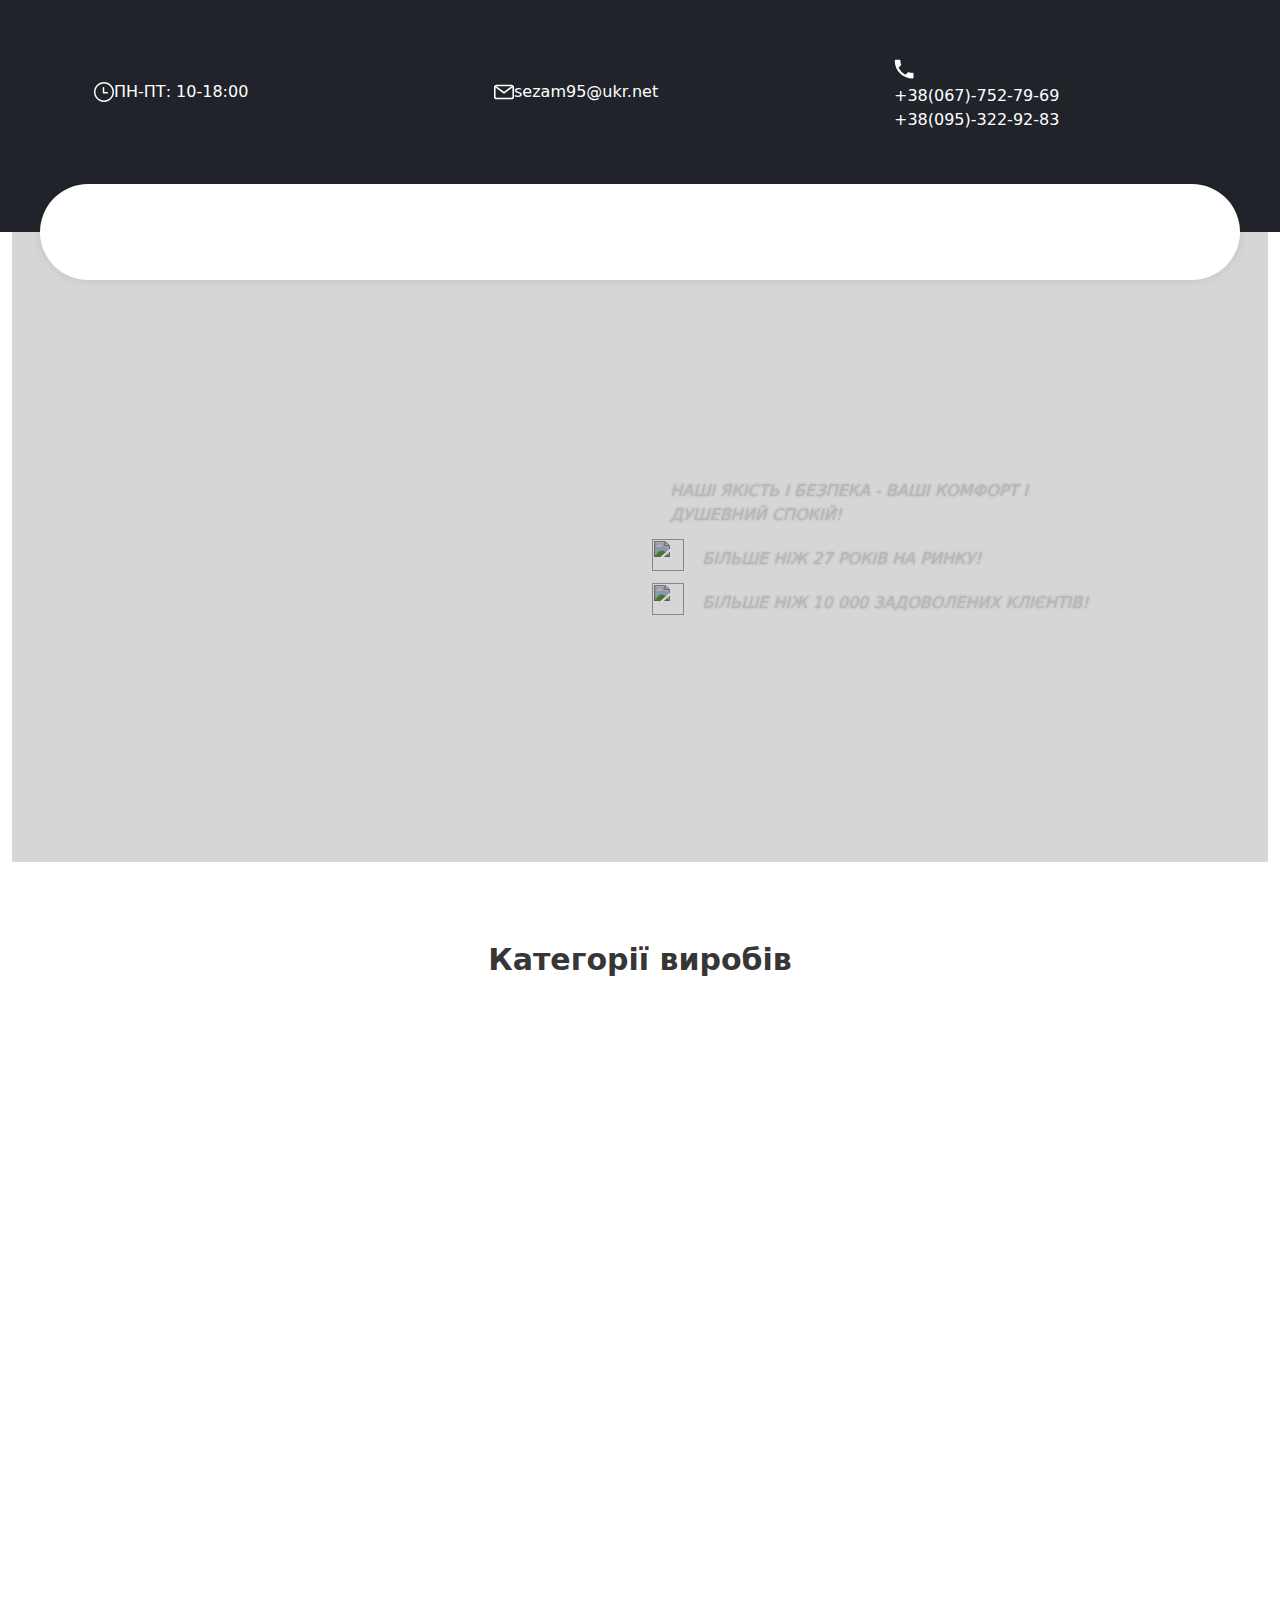
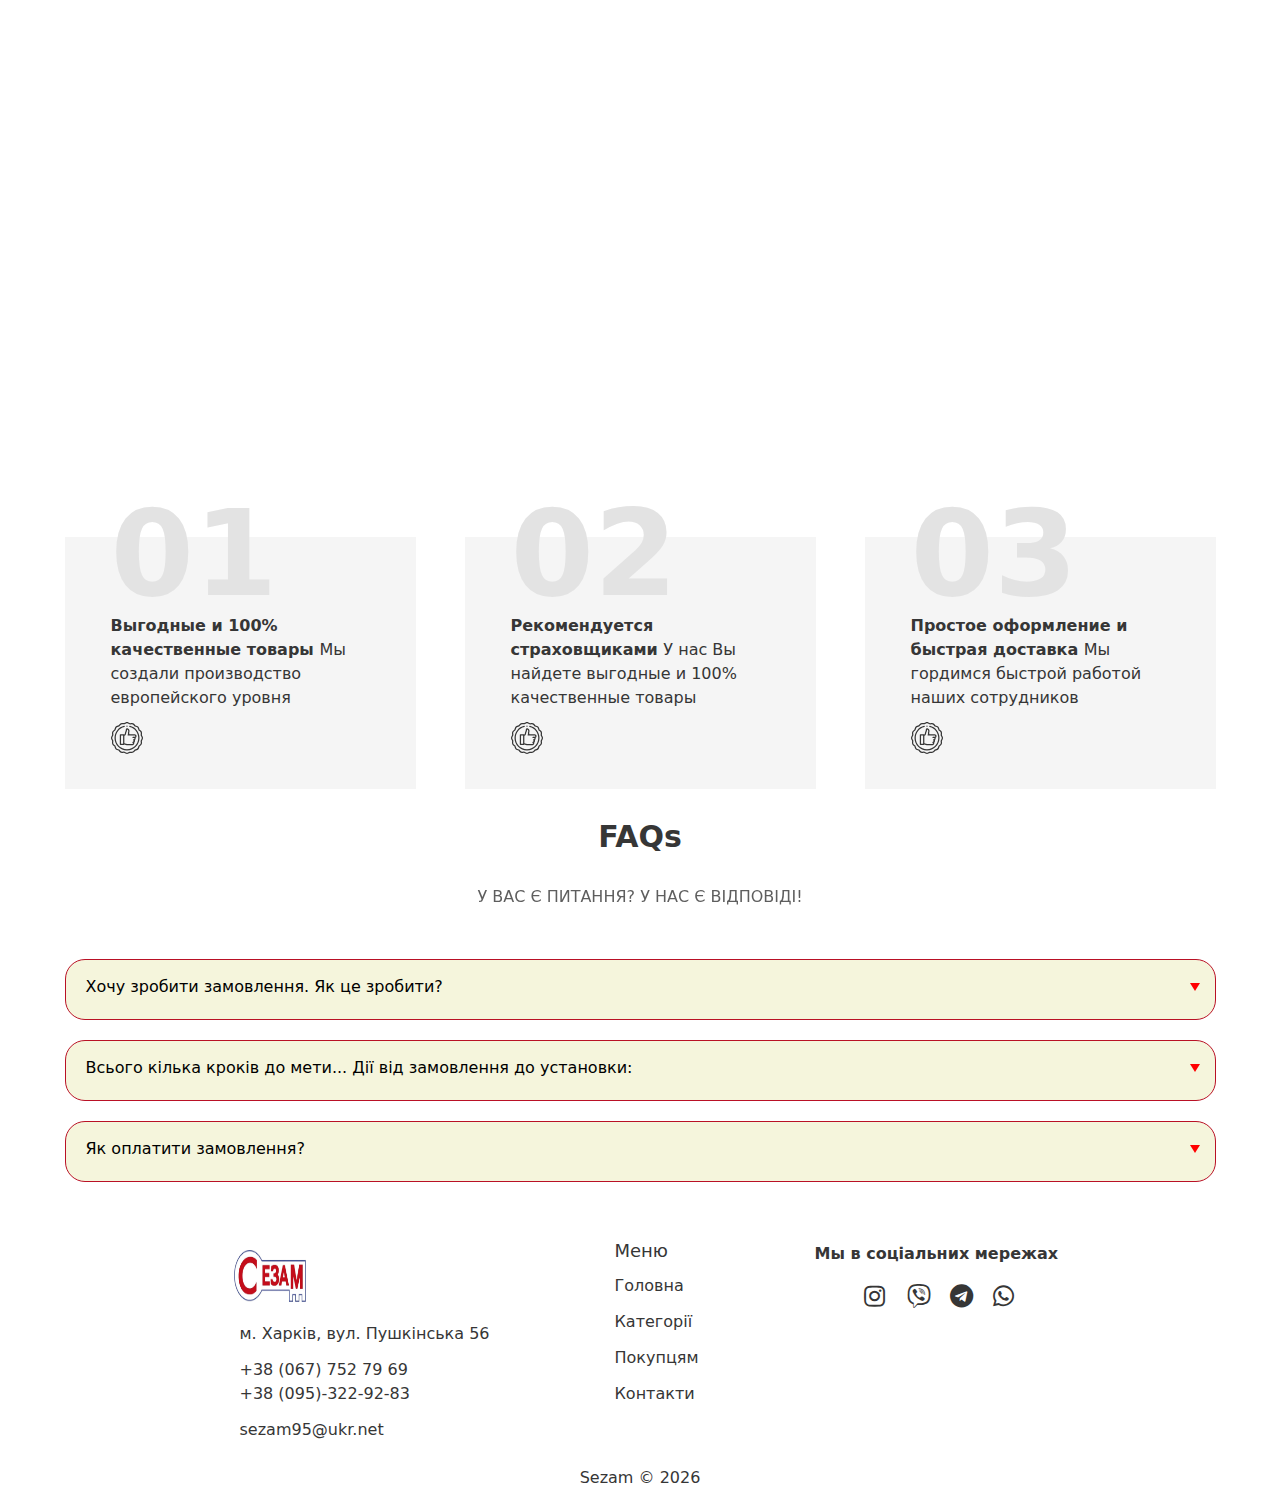
==== commit 8147e018: "fix col" ====
--- a/index.html
+++ b/index.html
@@ -1048,12 +1048,12 @@
             }
         }
     </style>
-  <link
-          href="assets/styles/default.css"
-          id="critical"
-          onerror="$._css($(this).attr(), { timeout: 1000 })"
-          rel="stylesheet"
-  />
+    <link
+            href="assets/styles/default.css"
+            id="critical"
+            onerror="$._css($(this).attr(), { timeout: 1000 })"
+            rel="stylesheet"
+    />
     <link href="assets/styles/style.css" rel="stylesheet"/>
 </head>
 
@@ -1074,337 +1074,33 @@
     <div class="layout-body">
         <span id="widget-header">
           <section class="layout-section background-base" id="y5raq">
-            <div class="row layout-row">
-              <div
-                      class="layout-cell max-undefined desktop-undefined tablet-undefined mobile-undefined min-undefined max-2 desktop-3 tablet-2 mobile-1 min-3"
-                      id="n30at"
-              >
-                <div class="layout-inner">
-                  <div class="layout-cell-plugin layout-cell-plugin" id="hsqic">
-                    <div class="plugin-layout-inner">
-                      <p class="time-text">
-                        <img
-                                alt=""
-                                data-src="Templates/Template_000011/Images/pic/wall-clock.svg"
-                                height="32"
-                                src="assets/Images/pic/wall-clock.svg"
-                                width="32"
-                        />
-                        ПН-ПТ &ndash; 10:00 - 18:00
-                        <noscript>
-                          <img
-                                  alt=""
-                                  src="assets/Images/pic/wall-clock.svg"
-                                  title=""
-                          />
-                        </noscript>
-                        </p>
-                    </div>
+            <nav>
+              <div class="container">
+                <div class="row">
+                  <div class="col-4">
+                      <div class="d-flex time">
+                    <img src="./assets/Images/pic/wall-clock.svg" alt="time">
+                    <p>ПН-ПТ: 10-18:00</p>
+                          </div>
+                  </div>
+                  <div class="col-4">
+                      <div class="d-flex email-head">
+                    <img src="./assets/Images/pic/email.svg" alt="email">
+                    <a href="mailto:sezam95@ukr.net">sezam95@ukr.net</a>
+                          </div>
+                  </div>
+                  <div class="col-4">
+                      <div class="d-flex phone-head">
+                          <div class="box-img">
+                    <img src="./assets/Images/pic/w-bar-call.svg" alt="">
+                              </div>
+                    <a href="tel:380677527969">+38(067)-752-79-69 </a>
+                    <a href="tel:380953229283">+38(095)-322-92-83 </a>
+                          </div>
                   </div>
                 </div>
               </div>
-
-              <div
-                      class="layout-cell max-undefined desktop-undefined tablet-undefined mobile-undefined min-undefined max-2 desktop-3 tablet-2 mobile-3 min-3 min-push-2"
-                      id="xjuo2"
-              >
-                <div class="layout-inner">
-                  <div class="layout-cell-plugin layout-cell-plugin" id="lubjh">
-                    <div class="plugin-layout-inner">
-                      <p class="email_text">
-                        <a
-                                href="mailto:sezam95@ukr.net"
-                                style="position: static"
-                        ><img
-                                alt=""
-                                data-src="Templates/Template_000011/Images/pic/email.svg"
-                                height="32"
-                                src="assets/Images/pic/email.svg"
-                                width="32"/>sezam95@ukr.net<noscript
-                        ><img
-                                alt=""
-                                src="assets/Images/pic/email.svg"
-                                title=""/></noscript
-                        ></a>
-                      </p>
-                    </div>
-                  </div>
-                </div>
-              </div>
-
-              <div
-                      class="layout-cell mobile-hide min-hide max-undefined desktop-undefined tablet-undefined mobile-undefined min-undefined max-2 desktop-3 tablet-2 mobile-3 min-3"
-                      id="zht06"
-              >
-                <div class="layout-inner">
-                  <div class="layout-cell-plugin layout-cell-plugin" id="zojod">
-                    <div class="plugin-layout-inner">
-                      <div
-                              class="plugin-default social-networks"
-                              style="text-align: center"
-                      >
-                        <div
-                                class="plugin-default-social-networks with-style"
-                                style="margin-left: 3px; margin-right: 3px"
-                        >
-                          <div class="social-networks">
-                            <a
-                                    aria-label="Instagram"
-                                    href="https://instagram.com/"
-                                    rel="nofollow"
-                                    target="Blank"
-                            >
-                              <span
-                                      class="img_inst"
-                                      style="
-                                  background: none;
-                                  border-radius: 0;
-                                  padding: 20%;
-                                  display: block;
-                                  min-height: 20px;
-                                  min-width: 20px;
-                                "
-                              >
-                                <i class="fab fa-instagram"></i>
-                                <noscript
-                                ><img
-                                        alt="Instagram"
-                                        src="assets/Images/pic/instagram.svg"
-                                        title="Instagram"/></noscript
-                                ></span>
-                            </a>
-                          </div>
-                        </div>
-                        <div
-                                class="plugin-default-social-networks with-style"
-                                style="margin-left: 3px; margin-right: 3px"
-                        >
-                          <div class="social-networks">
-                            <a
-                                    aria-label="Facebook"
-                                    href="https://facebook.com/"
-                                    rel="nofollow"
-                                    target="Blank"
-                            >
-                              <span
-                                      class="img_facebook"
-                                      style="
-                                  background-color: transparent;
-                                  border-radius: 0;
-                                  padding: 20%;
-                                  display: block;
-                                  min-height: 20px;
-                                  min-width: 20px;
-                                "
-                              >
-                                <i class="fab fa-facebook"></i>
-                                <noscript
-                                ><img
-                                        alt="Facebook"
-                                        src="assets/Images/pic/facebook.svg"
-                                        title="Facebook"/></noscript
-                                ></span>
-                            </a>
-                          </div>
-                        </div>
-                        <div
-                                class="plugin-default-social-networks with-style"
-                                style="margin-left: 3px; margin-right: 3px"
-                        >
-                          <div class="social-networks">
-                            <a
-                                    aria-label="Telegram"
-                                    href="https://t.me/+380677527969"
-                                    rel="nofollow"
-                                    target="Blank"
-                            >
-                              <span
-                                      class="img_telegram"
-                                      style="
-                                  background-color: transparent;
-                                  border-radius: 0;
-                                  padding: 20%;
-                                  display: block;
-                                  min-height: 20px;
-                                  min-width: 20px;
-                                "
-                              >
-                                <i class="fab fa-telegram"></i>
-                                <noscript
-                                ><img
-                                        alt="YouTube"
-                                        src="assets/Images/pic/telegram.svg"
-                                        title="YouTube"/></noscript
-                                ></span>
-                            </a>
-                          </div>
-                        </div>
-                        <div
-                                class="plugin-default-social-networks with-style"
-                                style="margin-left: 3px; margin-right: 3px"
-                        >
-                          <div class="social-networks">
-                            <a
-                                    aria-label="WhatsApp"
-                                    href="https://api.whatsapp.com/send?phone=380677527969"
-                                    rel="nofollow"
-                                    target="Blank"
-                            >
-                              <span
-                                      class="img_whatsapp"
-                                      style="
-                                  background-color: transparent;
-                                  border-radius: 0;
-                                  padding: 20%;
-                                  display: block;
-                                  min-height: 20px;
-                                  min-width: 20px;
-                                "
-                              >
-                                <i class="fab fa-whatsapp"></i>
-                                <noscript
-                                ><img
-                                        alt="WhatsApp"
-                                        src="assets/Images/pic/whatsapp.svg"
-                                        title="WhatsApp"/></noscript
-                                ></span>
-                            </a>
-                          </div>
-                        </div>
-                        <div
-                                class="plugin-default-social-networks with-style"
-                                style="margin-left: 3px; margin-right: 3px"
-                        >
-                          <div class="social-networks">
-                            <a
-                                    aria-label="Viber"
-                                    href="viber://chat?number=+380677527969"
-                                    rel="nofollow"
-                                    target="Blank"
-                            >
-                              <span
-                                      class="img_viber"
-                                      style="
-                                  background-color: transparent;
-                                  border-radius: 0;
-                                  padding: 20%;
-                                  display: block;
-                                  min-height: 20px;
-                                  min-width: 20px;
-                                "
-                              >
-                                <i class="fab fa-viber"></i>
-                                <noscript
-                                ><img
-                                        alt="viber"
-                                        src="assets/Images/pic/viber.svg"
-                                        title="Viber"/></noscript
-                                ></span>
-                            </a>
-                          </div>
-                        </div>
-                      </div>
-                    </div>
-                  </div>
-                </div>
-              </div>
-
-              <div
-                      class="layout-cell max-undefined desktop-undefined tablet-undefined mobile-undefined min-undefined max-2 desktop-2 tablet-2 mobile-2 min-2"
-                      id="bq188"
-              >
-                <div class="layout-inner">
-                  <div class="layout-cell-plugin layout-cell-plugin" id="pxagg">
-                    <div class="plugin-layout-inner">
-                      <div
-                              class="plugin-authentication"
-                              id="authentication-pxagg"
-                      >
-                        <div
-                                class="sign-up-block authentication-block line"
-                                style="
-                            justify-content: flex-end;
-                            display: flex;
-                            align-items: center;
-                          "
-                        >
-                          <a
-                                  href="#"
-                                  style="
-                              color: #fff;
-                              font-size: 12px;
-                              display: flex;
-                              width: fit-content;
-                              align-items: center;
-                            "
-                          >
-                            <img
-                                    alt="Избранное"
-                                    data-src="Templates/Template_000011/Images/pic/user.svg"
-                                    height="32"
-                                    src="assets/Images/pic/w-bar-call.svg"
-                                    style="
-                                width: 18px;
-                                height: 18px;
-                                margin-right: 6px;
-                              "
-                                    width="32"
-                            />
-                            <div
-                                    class="phone_text"
-                                    style="display: flex; flex-direction: column"
-                            >
-                              <a href="tel:380677527969">+38(067)-752-79-69</a>
-                              <a href="tel:380953229283">+38(095)-322-92-83</a>
-                            </div>
-                            <noscript
-                            ><img
-                                    alt="Избранное"
-                                    src="assets/Images/pic/user.svg"
-                                    title="Избранное"
-                            /></noscript>
-                          </a>
-                        </div>
-
-                        <div
-                                class="hello-block authentication-block authentication-block line"
-                                style="
-                            justify-content: flex-end;
-                            display: flex;
-                            align-items: center;
-                            display: none;
-                          "
-                        >
-                          <a href="index.html">
-                            <img
-                                    alt="Избранное"
-                                    class="async loader-async"
-                                    data-src="Templates/Template_000011/Images/pic/sezam-logo.jpg"
-                                    height="32"
-                                    src="assets/Images/pic/sezam-logo.jpg"
-                                    style="
-                                width: 18px;
-                                height: 18px;
-                                margin-right: 6px;
-                              "
-                                    width="32"
-                            />
-                          </a>
-
-                          Здравствуйте, <span>***</span>
-                          <noscript
-                          ><img
-                                  alt="Избранное"
-                                  src="assets/Images/pic/user.svg"
-                                  title="Избранное"
-                          /></noscript>
-                        </div>
-                      </div>
-                    </div>
-                  </div>
-                </div>
-              </div>
-            </div>
+            </nav>
           </section>
           <section class="layout-section StickyHeader" id="rzn1h">
             <div class="row layout-row" id="fwidth">
@@ -1878,7 +1574,7 @@
                                                         <div class="box_text"
                                                              style="display: flex; flex-direction: column">
                           <span class="slider-label">
-                            <div class="row">
+                            <div class="row" style="display: flex; align-items: center">
                               <div class="col-6">
                                 <h1 class="slider-name gsap-animation-text animated-text">
                                   Відчиніть двері до нових можливостей!
@@ -1894,15 +1590,15 @@
                               </div>
                               <div class="col-6">
                                 <span class="slider-description">
-                                  <span class="box_500" style="display: flex; align-items: flex-end">
+                                  <div class="box_500 box" style="display: flex;>
                                     <img alt="" src="../sezam-developer/assets/Images/pic/check-mark.png"
                                          style="width: 32px" title=""/>
-                                    <p class="hidden-500 animation-gsap-p"
+                                    <p class="animation-gsap-p"
                                        style="text-transform: uppercase; font-style: italic; padding-left: 10px;">
                                       Наші якість і безпека - Ваші комфорт і душевний спокій!
                                     </p>
-                                  </span>
-                                  <div class="box_501" style="display: flex; align-items: flex-end">
+                                  </div>
+                                  <div class="box_501 box" style="display: flex; align-items: flex-end">
                                     <img alt="" src="../sezam-developer/assets/Images/pic/check-mark.png"
                                          style="width: 32px" title=""/>
                                     <p class="hidden-501 animation-gsap-p"
@@ -1910,7 +1606,7 @@
                                       Більше ніж 27 років на ринку!
                                     </p>
                                   </div>
-                                  <div class="box_502" style="display: flex; align-items: flex-end">
+                                  <div class="box_502 box" style="display: flex; align-items: flex-end">
                                     <img alt="" src="../sezam-developer/assets/Images/pic/check-mark.png"
                                          style="width: 32px" title=""/>
                                     <p class="hidden-501 animation-gsap-p"
@@ -1919,24 +1615,24 @@
                                     </p>
                                   </div>
                                 </span>
-                              </div>
-                            </div>
-                          </span>
                                                         </div>
-                                                    </article>
                                                 </div>
+                                                </span>
                                             </div>
-                                        </div>
-                                    </div>
-                                </div>
-                            </div>
-                        </div>
-                    </div>
-                </div>
-            </section>
         </article>
-
     </div>
+</div>
+</div>
+</div>
+</div>
+</div>
+</div>
+</div>
+</div>
+</section>
+</article>
+
+</div>
 </div>
 
 <style>
--- a/assets/styles/default.css
+++ b/assets/styles/default.css
@@ -6242,7 +6242,8 @@
 
     .location {
         display: flex;
-        margin-right: 15px
+        margin-right: 15px;
+        justify-content: center;
     }
 
     #widget-footer {
@@ -6307,5 +6308,22 @@
 
 }
 
-
-
+.row .col-4 img {
+    width: 20px;
+}
+
+.phone-head {
+    flex-direction: column;
+}
+
+@media (min-width: 400px) and (max-width: 575px) {
+    .d-flex {
+        justify-content: center;
+        gap: 5px;
+    }
+
+
+}
+
+
+
--- a/assets/styles/style.css
+++ b/assets/styles/style.css
@@ -11,8 +11,10 @@
     z-index: 9999;
 }
 
+
+
 body {
-    overflow: hidden;
+    overflow-x: hidden;
 }
 
 body.loaded {
@@ -62,7 +64,7 @@
     display: flex;
     flex-direction: column;
     background-color: #f5f5f5;
-    padding: 65px 45px 35px;
+    padding: 65px 46px 35px;
     position: relative;
 }
 
@@ -104,17 +106,17 @@
     font-size: 13px;
 }
 
-.time-text {
-    width: 162px;
-}
-
-.email_text {
-    width: 143px;
-}
-
-.phone_text {
-    width: 130px;
-}
+/*.time-text {*/
+/*    width: 162px;*/
+/*}*/
+
+/*.email_text {*/
+/*    width: 143px;*/
+/*}*/
+
+/*.phone_text {*/
+/*    width: 130px;*/
+/*}*/
 
     body.gridlock span#widget-header > section div.row {
         flex-wrap: nowrap;
@@ -186,6 +188,7 @@
 
 /* Стили для гамбургер меню */
 .hamburger {
+    width: 50px!important;
     display: none;
     position: absolute;
     top: 37px;
@@ -224,6 +227,15 @@
 
 .hamburger.active span:nth-child(3) {
     transform: rotate(-90deg) translate(19px);
+}
+
+.box > img {
+    width: 32px;
+    height: 32px!important;
+}
+
+.category-block {
+    overflow-x: hidden;
 }
 
 /* Стили для меню */
